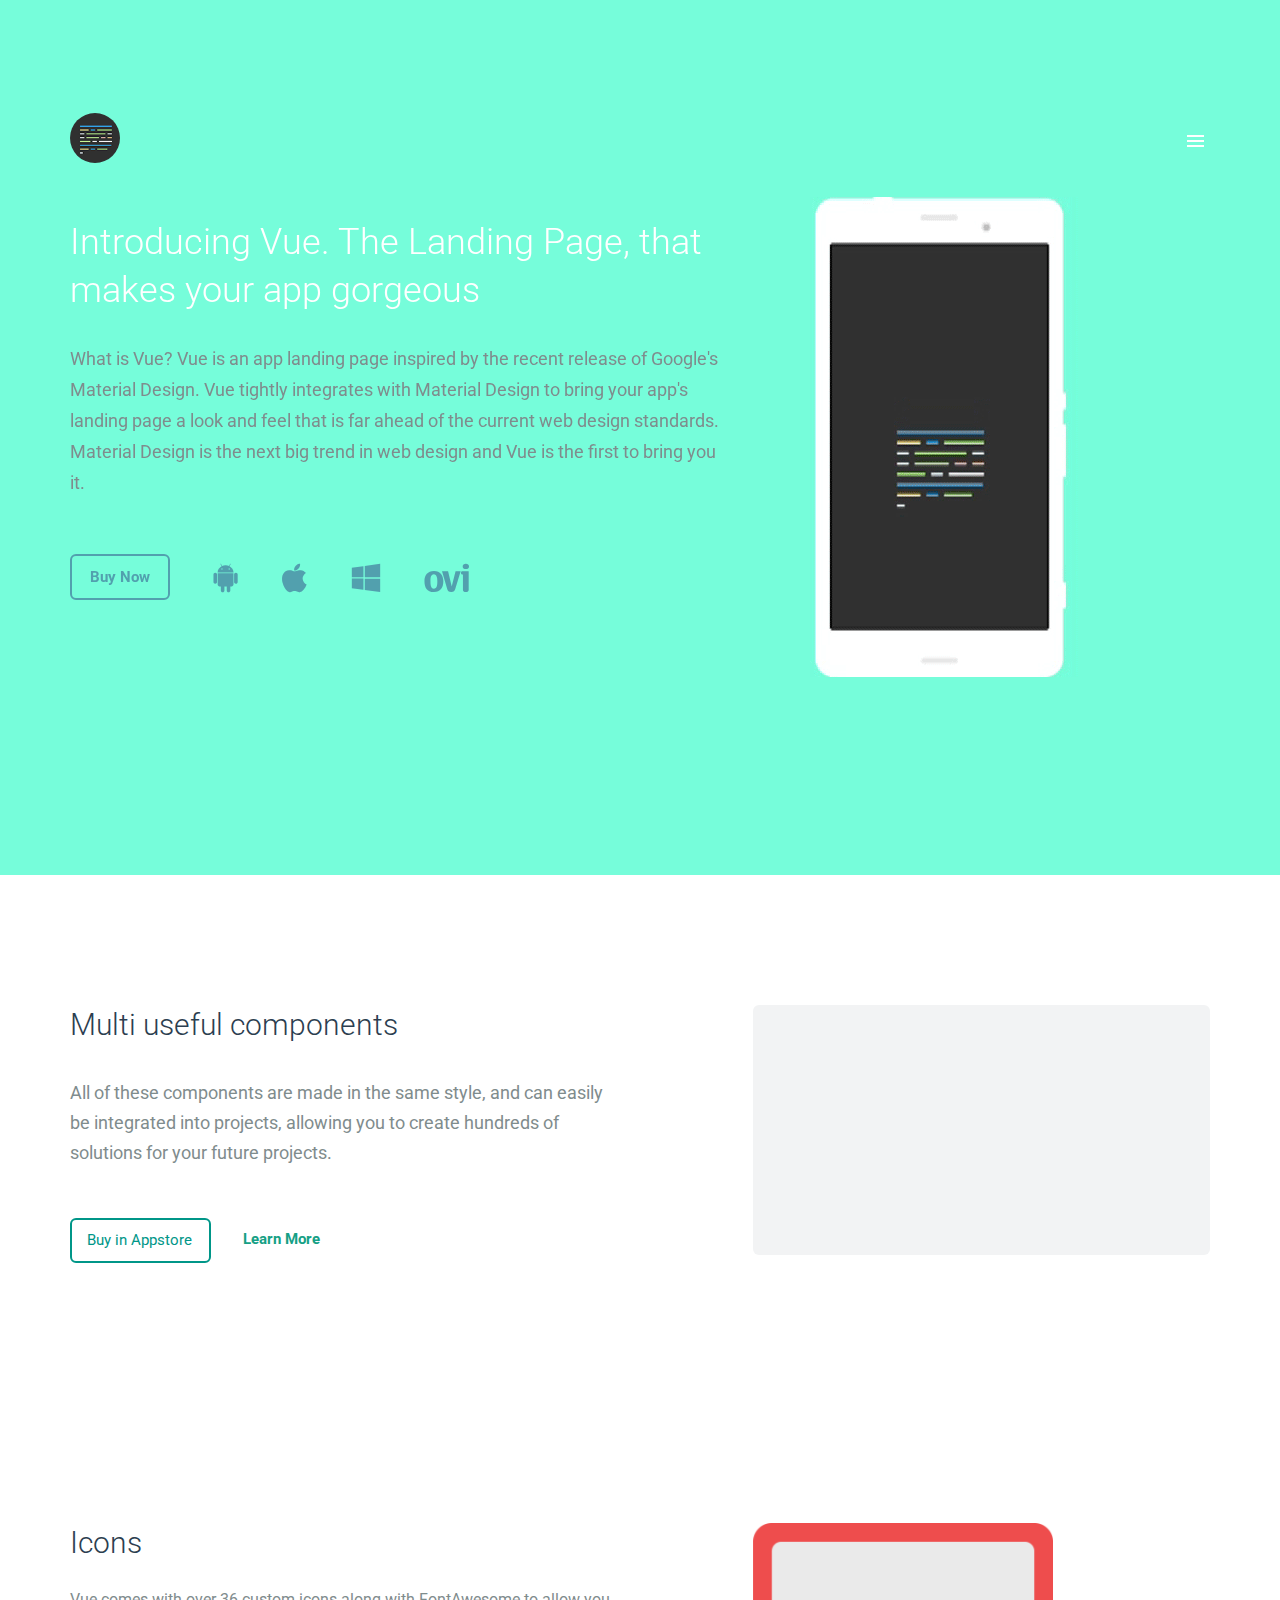
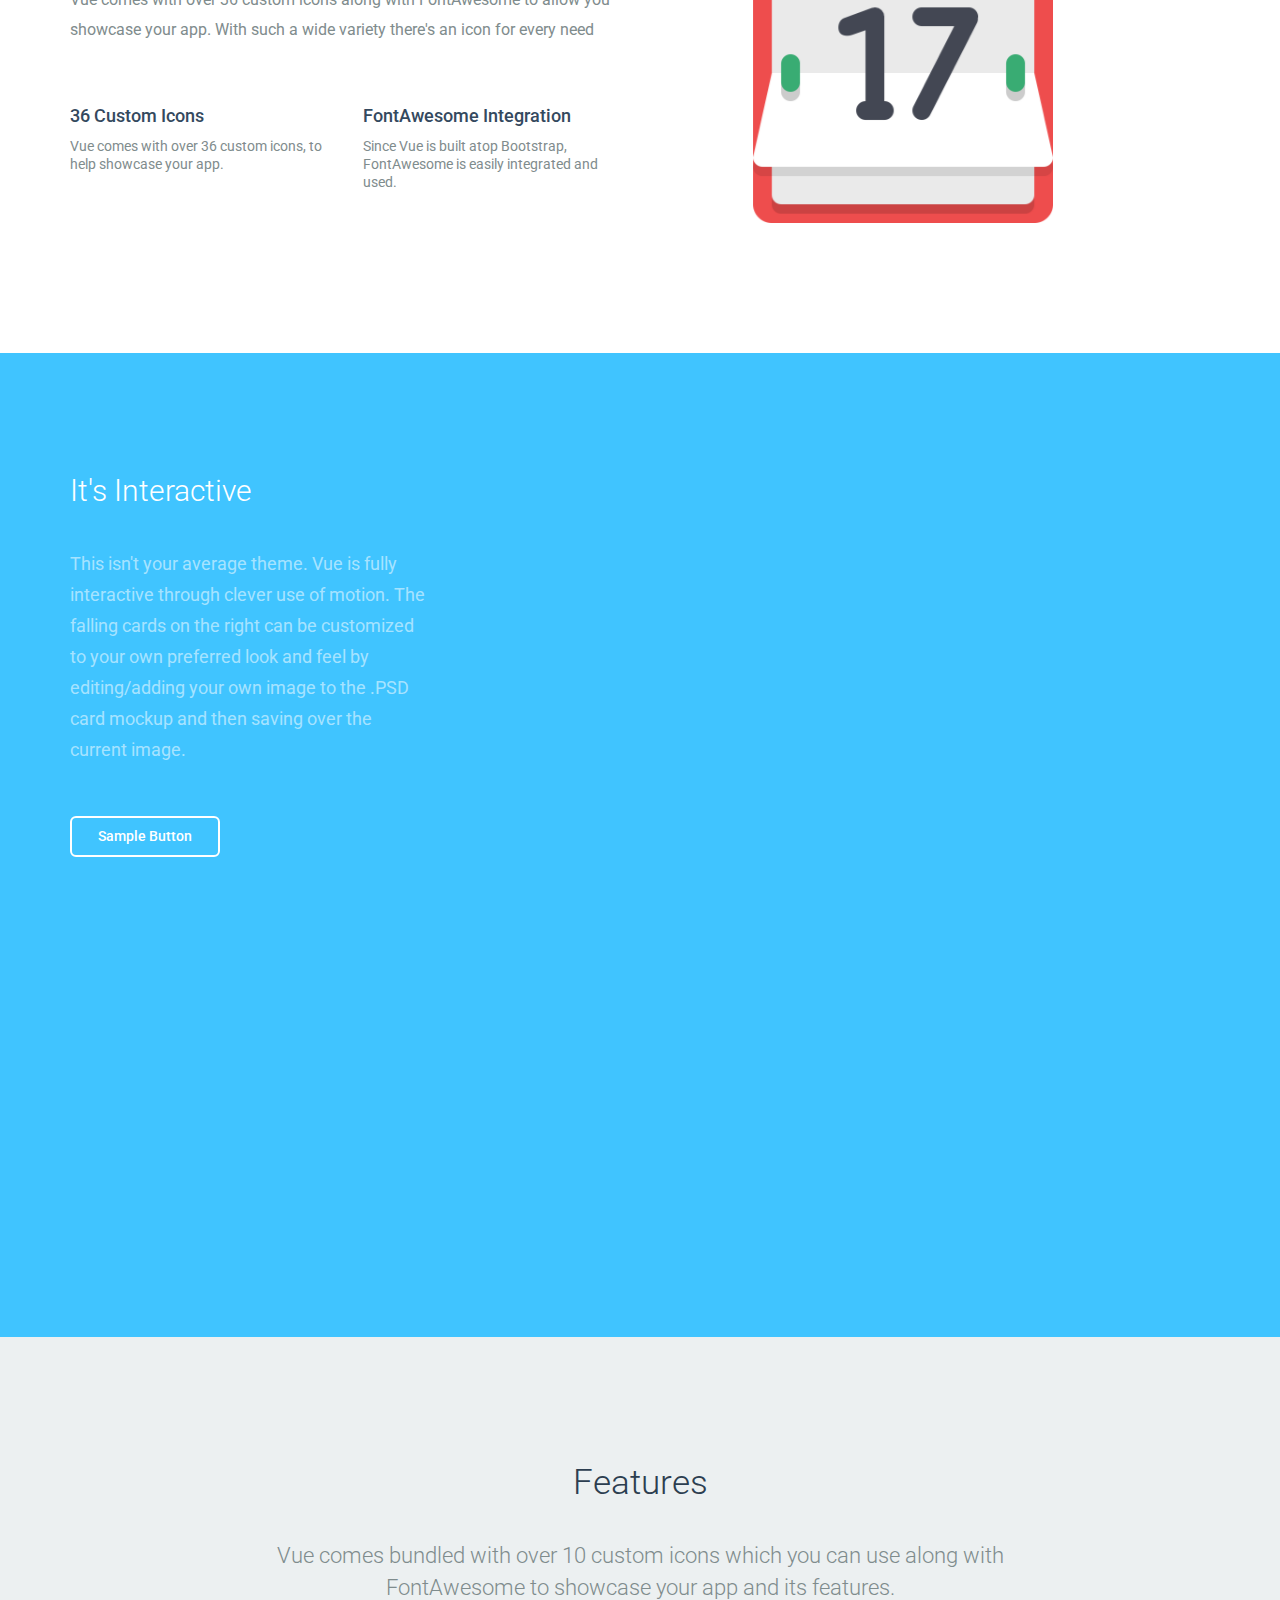
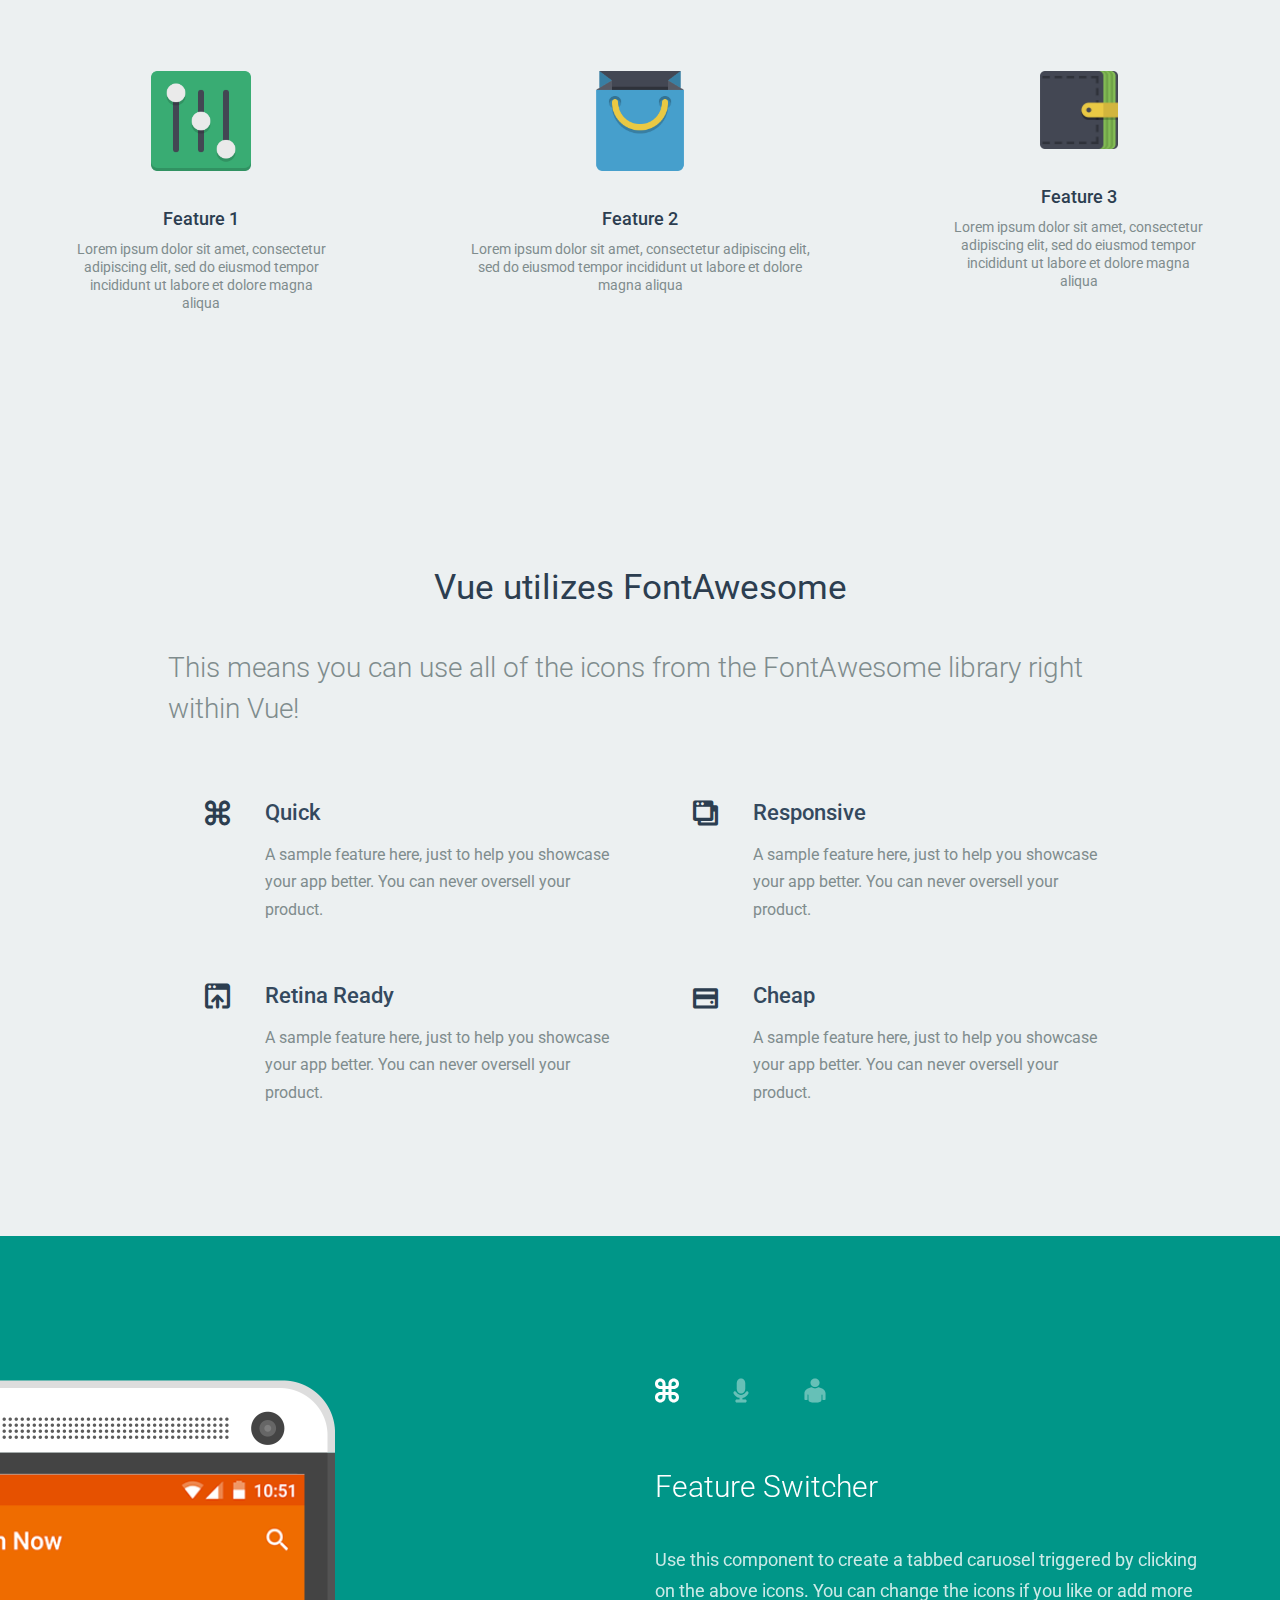
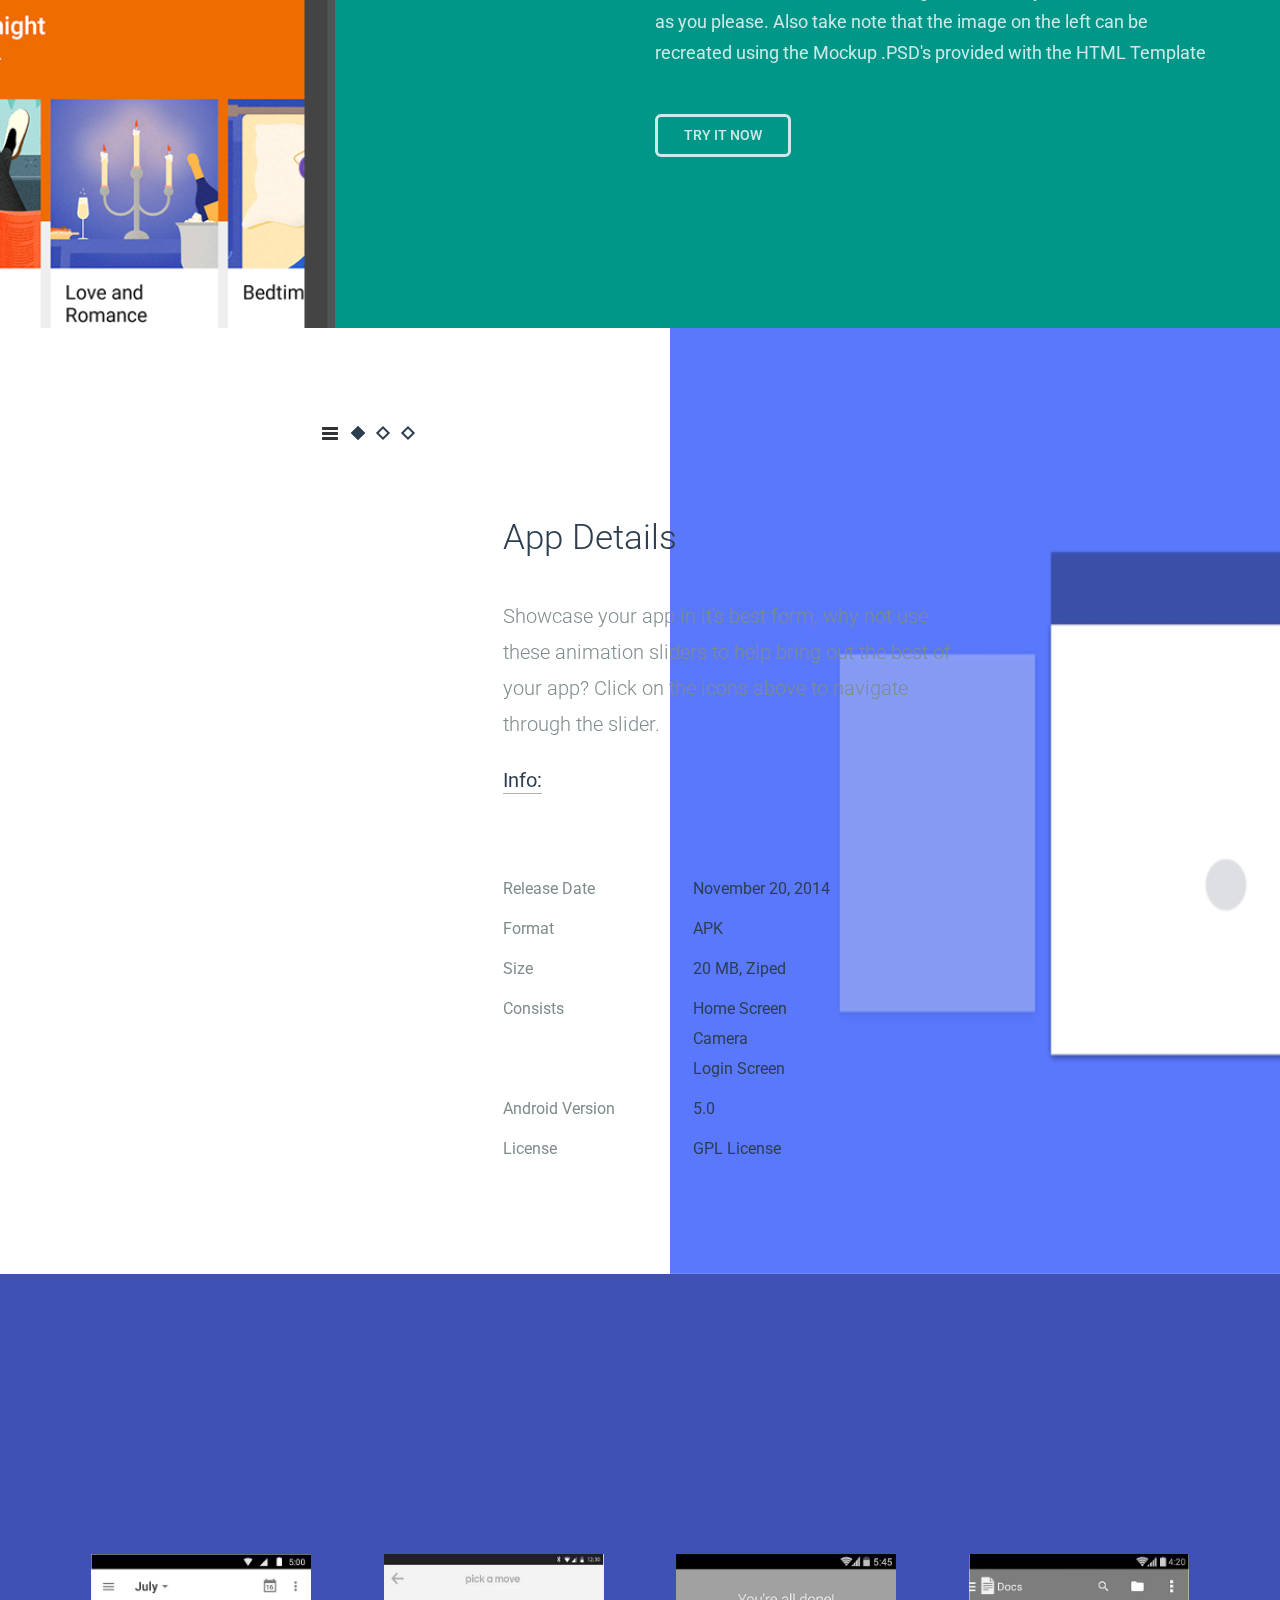
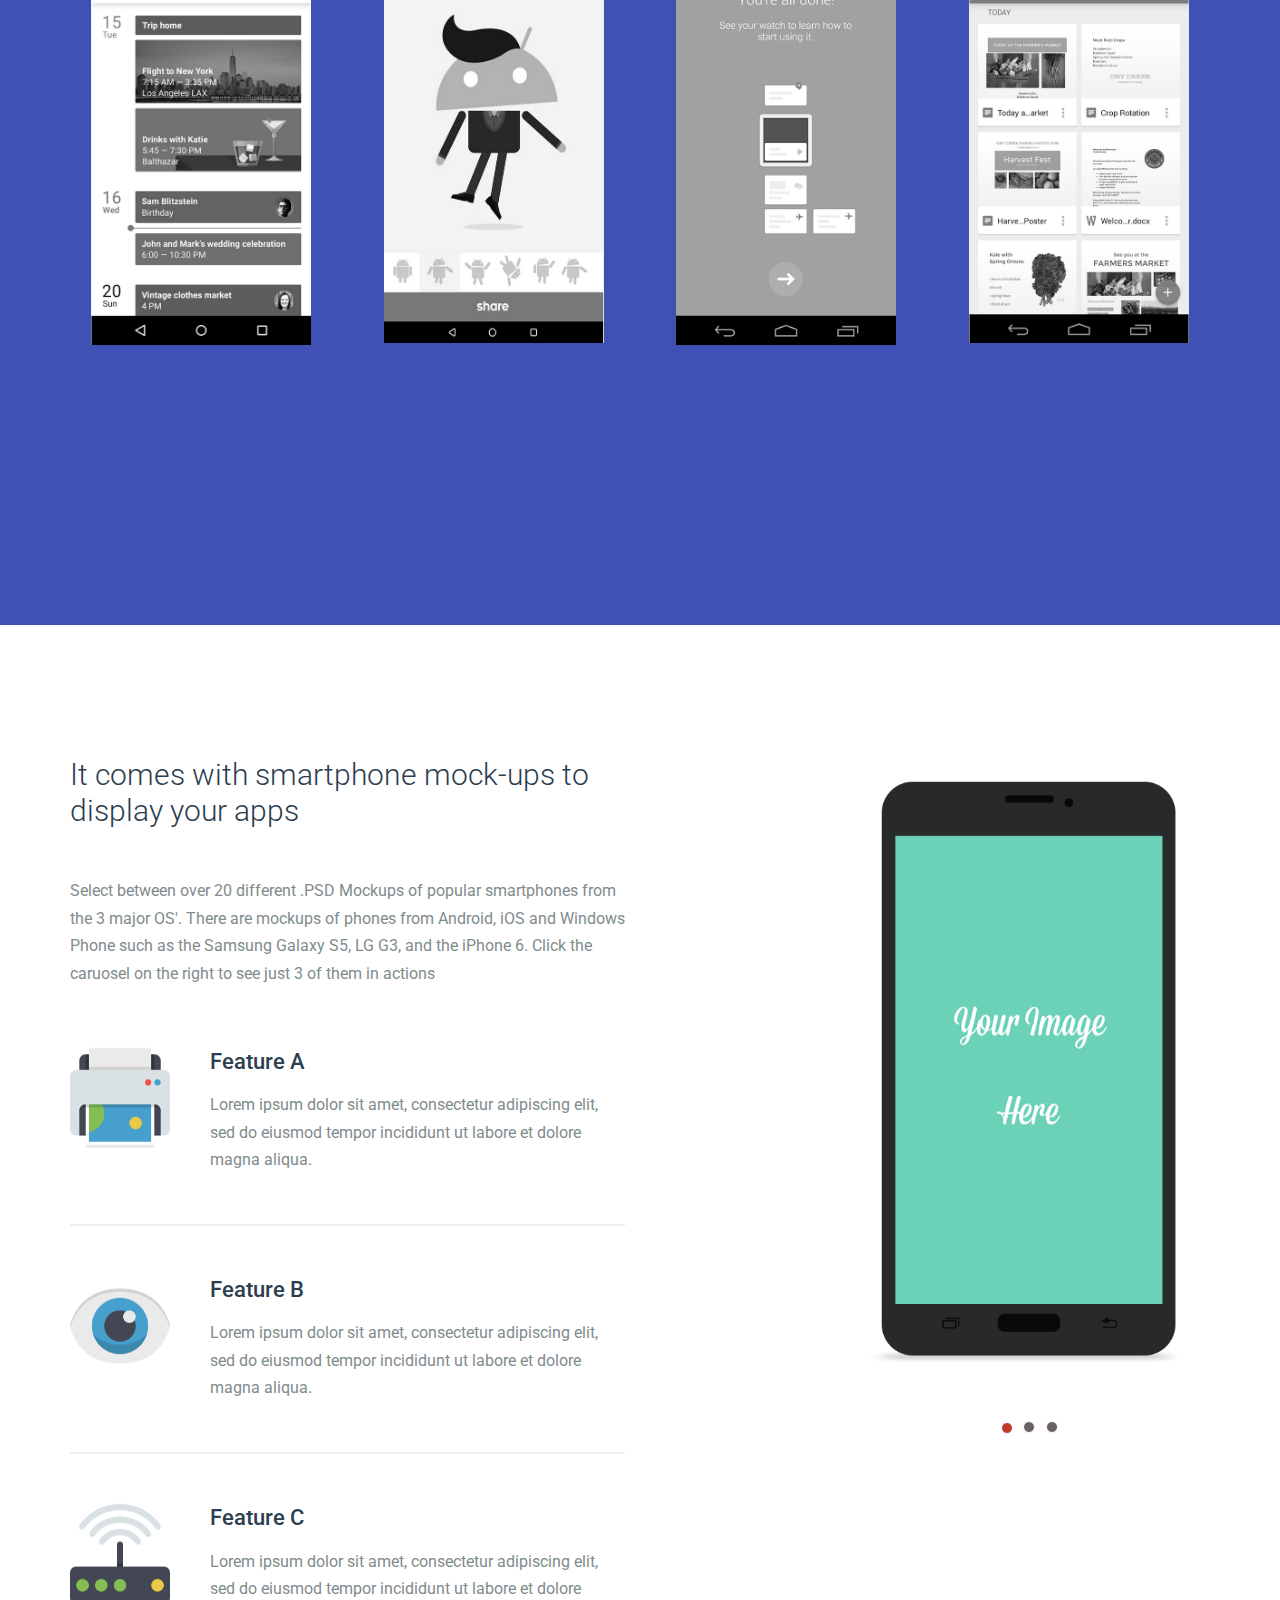
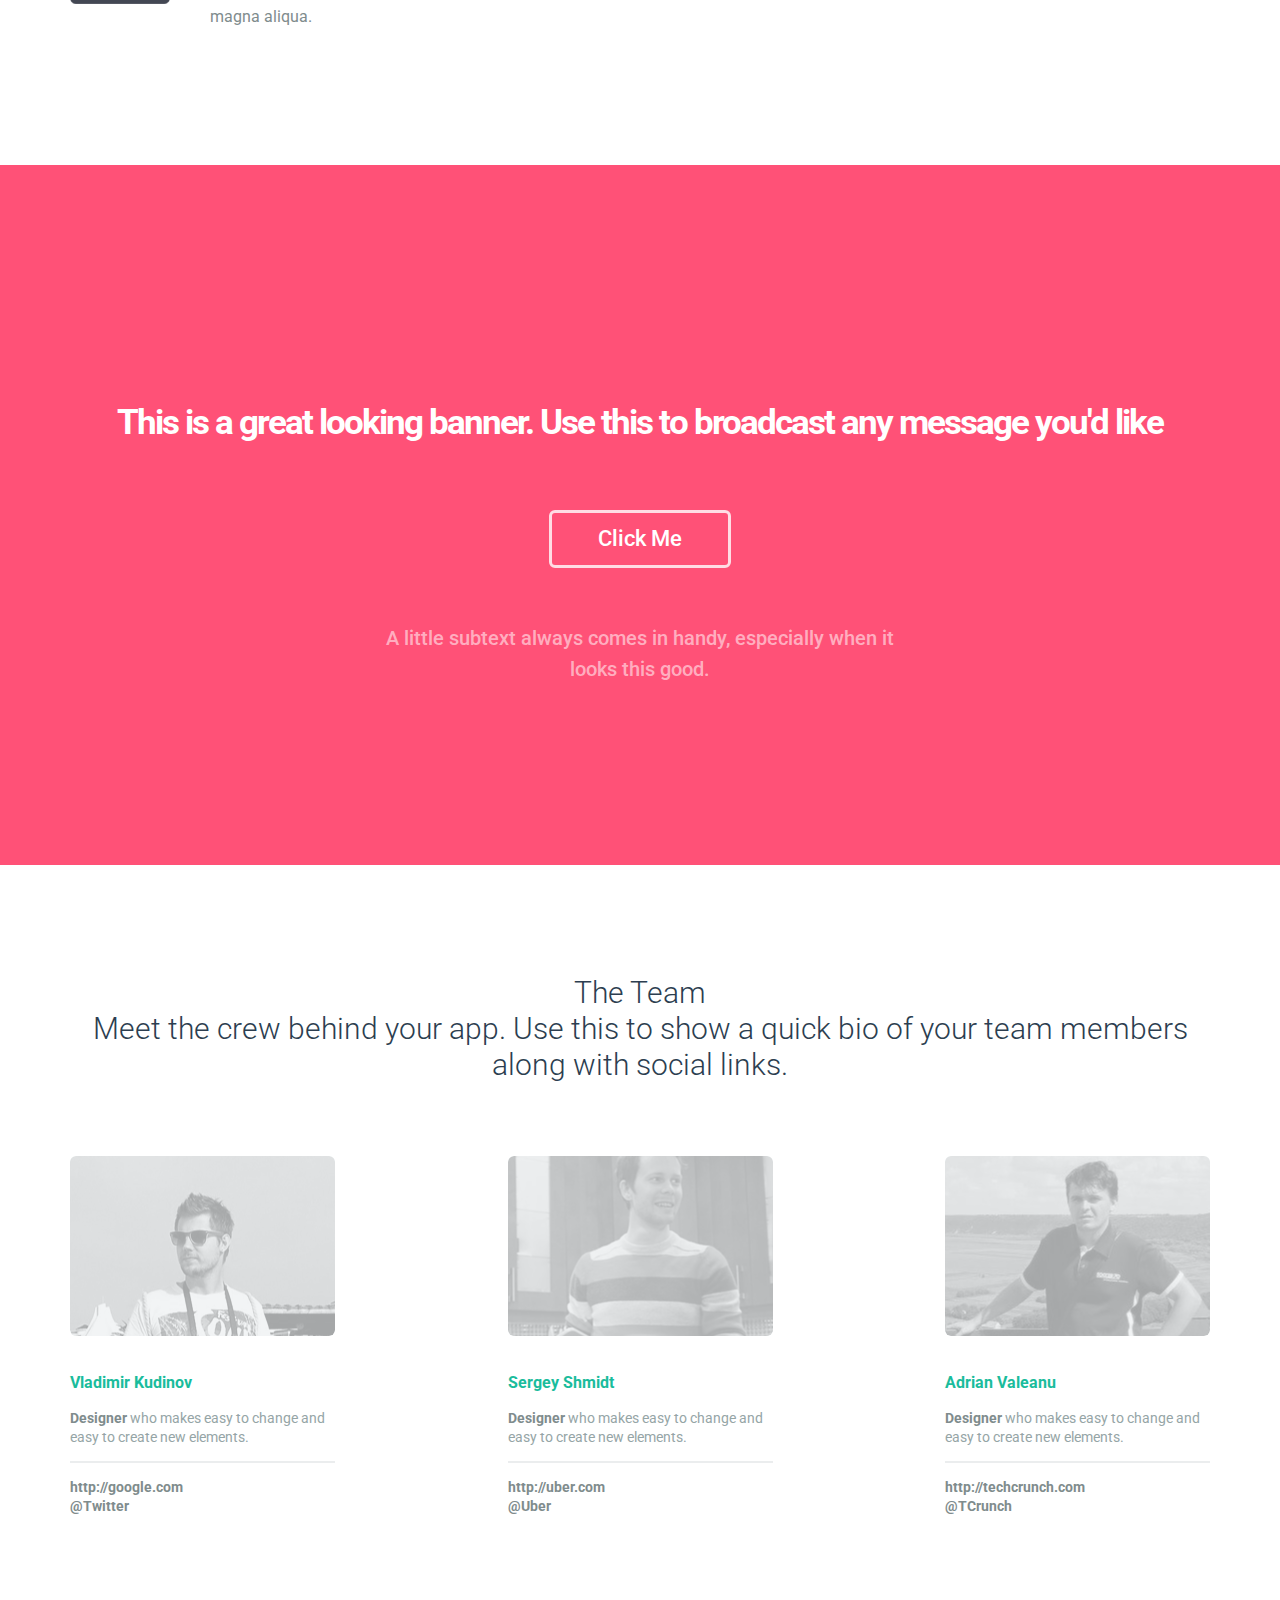
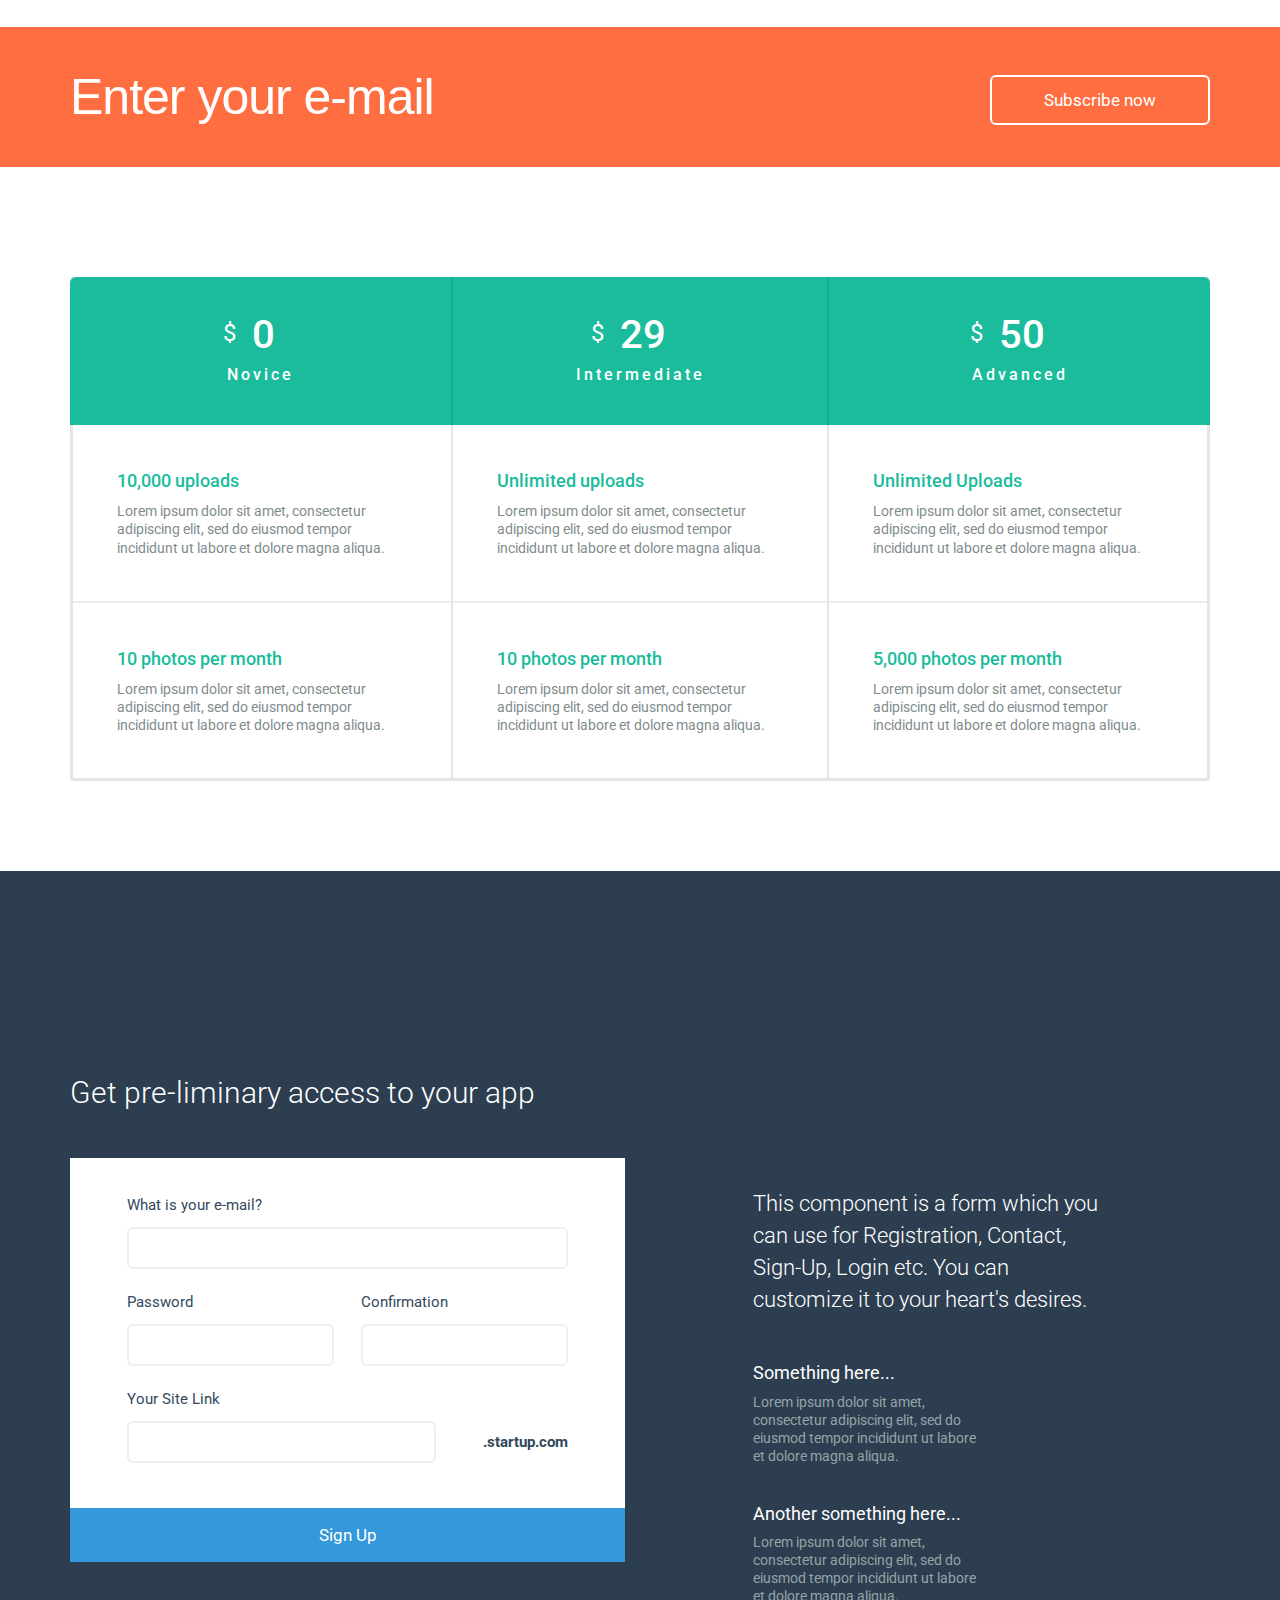
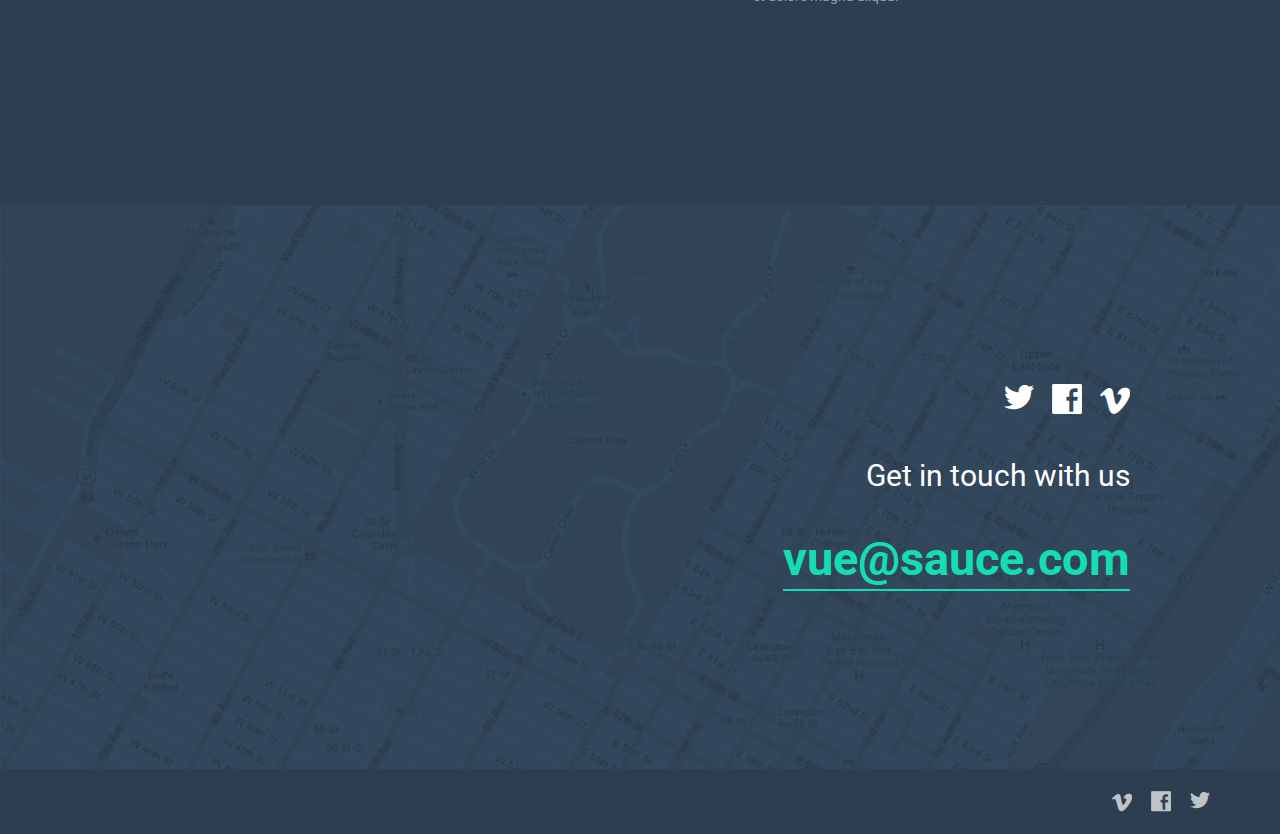
==== index.html @ 8003d2f9 "v0.5.6" ====
<!DOCTYPE html>
<html lang="en">
   <head>
      <meta charset="utf-8">
      <meta name="apple-mobile-web-app-capable" content="yes" />
      <meta name="viewport" content="width=device-width, initial-scale=1.0, maximum-scale=1.0, user-scalable=no" />
      <meta name="apple-mobile-web-app-status-bar-style" content="black" />
      <meta name="viewport" content="width=device-width, initial-scale=1.0">
      <meta name="viewport" content="width=device-width, initial-scale=1.0, maximum-scale=1.0, user-scalable=no" />
      <meta name="apple-mobile-web-app-status-bar-style" content="black" />
      <link rel="shortcut icon" href="static/favicon.png">
      <link rel="stylesheet" href="static/css/bootstrap.css">
      <link rel="stylesheet" href="static/css/components.css">
      <!-- Using only with Flat-UI (free)-->
      <link rel="stylesheet" href="static/css/icon-font.css">
      <!-- end -->
      <link rel="stylesheet" href="static/css/animations.css">
      <link rel="stylesheet" href="static/css/style.css">
      <link href='http://fonts.googleapis.com/css?family=Roboto:400,700,900' rel='stylesheet' type='text/css'>
      <title>Vue - A Material Design App Landing Page</title>
   </head>
   <body>
      <div class="page-wrapper">
         <header class="header">
            <div class="container">
               <div class="row">
                  <div class="navbar col-sm-12" role="navigation">
                     <div class="navbar-header">
                        <button type="button" class="navbar-toggle"></button>
                        <a class="brand" href="#">
                        <img src="static/favicon.png" width="50" height="50" alt=""> <span>Vue - A Material Design App Landing Page</span>
                        </a>
                     </div>
                     <div class="navbar-collapse collapse">
                        <ul class="nav">
                           <li class="active"><a href="#header">HEADER</a></li>
                           <li><a href="#cards">CARDS</a></li>
                           <li><a href="#features-list">FEATURES LIST</a></li>
                           <li><a href="#switcher">SWITCHER</a></li>
                           <li><a href="#slider">SLIDER</a></li>
                           <li><a href="#selector">SELECTOR</a></li>
                           <li><a href="#carousel">CAROUSEL</a></li>
                           <li><a href="#crew">CREW</a></li>
                           <li><a href="#pricing-tables">PRICING-TABLES</a></li>
                           <li><a href="#form">FORM</a></li>
                        </ul>
                        <ul class="subnav">
                           <li><a href="#c1">CONTENT-BLOCK-1</a></li>
                           <li><a href="#c2">CONTENT-BLOCK-2</a></li>
                           <li><a href="#c3">CONTENT-BLOCK-3</a></li>
                           <li><a href="#banner">BANNER</a></li>
                        </ul>
                     </div>
                  </div>
               </div>
            </div>
         </header>
          
          
         <!-- Header -->
          
         <section class="header-sub bg-pale-green" id ="header">
            <div class="background">&nbsp;</div>
            <img class="hidden-xs" src="static/img/header/mockup.gif" alt="" height="500" width="289">
            <div class="container">
               <div class="row">
                  <div class="col-sm-7">
                     <h1>Introducing Vue. The Landing Page, that makes your app gorgeous</h1>
                     <p>What is Vue? Vue is an app landing page inspired by the recent release of Google's Material Design. Vue tightly integrates with Material Design to bring your app's landing page a look and feel that is far ahead of the current web design standards. Material Design is the next big trend in web design and Vue is the first to bring you it.</p>
                     <div class="btns">
                        <a class="btn btn-primary" style="border: 2px solid #52A0AE;" href="#"><span>Buy Now</span></a>
                        <a class="btn btn-primary" href="#"><span class="fui-android"> </span><span>Buy in Google Play</span></a>
                        <a class="btn btn-primary" href="#"><span class="fui-apple"> </span><span>Buy in Google Apple</span></a>
                        <a class="btn btn-primary" href="#"><span class="fui-microsoft"> </span> <span>Buy in Microsoft Market</span></a>
                        <a class="btn btn-primary" href="#"><span class="fui-ovi"> </span><span>Buy in Ovi</span></a>
                     </div>
                  </div>
               </div>
            </div>
         </section>
          
          
         <!-- Content-Block-1 -->
          
         <section class="content-2" id="c3">
            <div class="container">
               <div class="row">
                  <div class="col-sm-6">
                     <h3>Multi useful components</h3>
                     <p>All of these components are made in the same style, and can easily be integrated into
                        projects, allowing you to create hundreds of solutions for your future projects.
                     </p>
                     <div class="btns">
                        <a class="btn btn-primary" href="#">Buy in Appstore</a>
                        <a href="#"><b>Learn More</b></a>
                     </div>
                  </div>
                  <div class="col-sm-5 col-sm-offset-1">
                     <div class="player">
                     </div>
                  </div>
               </div>
            </div>
         </section>
          
          
         <!-- Content-Block-2 -->
          
         <section class="content-9" id="c2">
            <div class="container">
               <div class="row">
                  <div class="col-sm-6">
                     <h3>Icons</h3>
                     <p>Vue comes with over 36 custom icons along with FontAwesome to allow you showcase your app. With such a wide variety there's an icon for every need
                     </p>
                     <div class="row">
                        <div class="col-sm-6 info">
                           <h6>36 Custom Icons</h6>
                           Vue comes with over 36 custom icons, to help showcase your app. 
                        </div>
                        <div class="col-sm-6 info">
                           <h6>FontAwesome Integration</h6>
                           Since Vue is built atop Bootstrap, FontAwesome is easily integrated and used.
                        </div>
                     </div>
                  </div>
                  <div class="col-sm-5 col-sm-offset-1 hidden-xs">
                     <img src="static/icons/calendar.png" width="300" height="300" alt="">
                  </div>
               </div>
            </div>
         </section>
          
          
         <!-- Cards -->
          
         <section class="content-22 bg-light-blue-A200" id="cards">
            <div class="container">
               <div class="row">
                  <div class="col-sm-4">
                     <h3>It's Interactive</h3>
                     <p>This isn't your average theme. Vue is fully interactive through clever use of motion. The falling cards on the right can be customized to your own preferred look and feel by editing/adding your own image to the .PSD card mockup and then saving over the current image. 
                     </p>
                     <a class="btn btn-clear" href="#">Sample Button</a>
                  </div>
                  <div class="col-sm-8">
                     <div class="img hidden-xs">
                        <img src="static/img/content/boarded-1.png" width="834" height="713" alt="">
                        <img src="static/img/content/board-2.png" width="974" height="533" alt="">
                        <img src="static/img/content/boarded-1.png" width="512" height="549" alt="">
                        <img src="static/img/content/board-4.png" width="653" height="367" alt="">
                        <img src="static/img/content/board-5.png" width="952" height="267" alt="">
                     </div>
                     <div class="description">
                        <h6>Smart Layers</h6>
                        Just put the image with your app's inside the .PSD and save it over the current image to get your desired look and feel.
                     </div>
                  </div>
               </div>
            </div>
         </section>
          
          
         <!-- Content-Block-3 -->
          
         <section class="content-26 bg-clouds" id="c3">
            <div class="container">
               <div class="row">
                  <div class="col-sm-8 col-sm-offset-2">
                     <h3>Features</h3>
                     <p class="lead">Vue comes bundled with over 10 custom icons which you can use along with FontAwesome to showcase your app and its features.</p>
                  </div>
               </div>
               <div class="row features">
                  <div class="col-sm-3">
                     <img src="static/icons/settings.png" alt="" width="100" height="100">
                     <h6>Feature 1</h6>
                     Lorem ipsum dolor sit amet, consectetur adipiscing elit, sed do eiusmod tempor incididunt ut labore et dolore magna aliqua
                  </div>
                  <div class="col-sm-4 col-sm-offset-1">
                     <img src="static/icons/shopping_bag.png" alt="" width="100" height="100">
                     <h6>Feature 2</h6>
                     Lorem ipsum dolor sit amet, consectetur adipiscing elit, sed do eiusmod tempor incididunt ut labore et dolore magna aliqua
                  </div>
                  <div class="col-sm-3 col-sm-offset-1">
                     <img src="static/icons/wallet.png" alt="" width="78" height="100">
                     <h6>Feature 3</h6>
                     Lorem ipsum dolor sit amet, consectetur adipiscing elit, sed do eiusmod tempor incididunt ut labore et dolore magna aliqua
                  </div>
               </div>
            </div>
         </section>
          
          
         <!-- Features-List -->
          
         <section class="content-5" id="features-list">
            <div class="container">
               <div class="row">
                  <div class="col-sm-10 col-sm-offset-1">
                     <h3>Vue utilizes FontAwesome </h3>
                     <br>
                     <p class="lead">This means you can use all of the icons from the FontAwesome library right within Vue! </p>
                  </div>
               </div>
               <div class="row features">
                  <div class="col-sm-4 col-sm-offset-2">
                     <span class="fui-cmd"> </span>
                     <h6>Quick</h6>
                     <p>A sample feature here, just to help you showcase your app better. You can never oversell your product.</p>
                  </div>
                  <div class="col-sm-4 col-sm-offset-1">
                     <span class="fui-windows"> </span>
                     <h6>Responsive</h6>
                     <p>A sample feature here, just to help you showcase your app better. You can never oversell your product.</p>
                  </div>
               </div>
               <div class="row features">
                  <div class="col-sm-4 col-sm-offset-2">
                     <span class="fui-upload"> </span>
                     <h6>Retina Ready</h6>
                     <p>A sample feature here, just to help you showcase your app better. You can never oversell your product.</p>
                  </div>
                  <div class="col-sm-4 col-sm-offset-1">
                     <span class="fui-credit-card"> </span>
                     <h6>Cheap</h6>
                     <p>A sample feature here, just to help you showcase your app better. You can never oversell your product.</p>
                  </div>
               </div>
            </div>
         </section>
          
          
         <!-- Switcher -->
          
         <section class="content-24 bg-teal-500" id="switcher">
            <img class="image" src="static/img/devices/htc_one_music.png" alt="">
            <div class="container">
               <div class="row">
                  <div class="col-sm-6 col-sm-offset-6">
                     <div class="features features-clear">
                        <div class="features-header">
                           <div class="box active">
                              <div class="fui-cmd"></div>
                           </div>
                           <div class="box">
                              <div class="fui-mic"></div>
                           </div>
                           <div class="box">
                              <div class="fui-user"></div>
                           </div>
                        </div>
                        <div class="features-bodies">
                           <div class="features-body active">
                              <h3>Feature Switcher</h3>
                              <p>Use this component to create a tabbed caruosel triggered by clicking on the above icons. You can change the icons if you like or add more as you please.  Also take note that the image on the left can be recreated using the Mockup .PSD's provided with the HTML Template
                              </p>
                              <a class="btn btn-clear" href="#">TRY IT NOW</a>
                           </div>
                           <div class="features-body">
                              <h3>Feature 2</h3>
                              <p>Use this component to create a tabbed caruosel triggered by clicking on the above icons. You can use these to create some of the best looking sliders/carousels. Also take note that the image on the left can be recreated using the Mockup .PSD's provided with the HTML Template
                              </p>
                              <a class="btn btn-clear" href="#">TRY IT NOW</a>
                           </div>
                           <div class="features-body">
                              <h3>Feature 3</h3>
                              <p>Use this component to create a tabbed caruosel triggered by clicking on the above icons. You can use these to create some of the best looking sliders/carousels. Also take note that the image on the left can be recreated using the Mockup .PSD's provided with the HTML Template
                              </p>
                              <a class="btn btn-clear" href="#">TRY IT NOW</a>
                           </div>
                        </div>
                     </div>
                  </div>
               </div>
            </div>
         </section>
          
          
         <!-- Slider -->
          
         <section class="content-35" id="slider">
            <ul class="content-35-customPager">
               <li class="menuicon"><span aria-hidden="true" class="fui-list"></span></li>
               <li><a data-slide-index="0">App Info</a></li>
               <li><a data-slide-index="1">Your App</a></li>
               <li><a data-slide-index="2">More</a></li>
            </ul>
            <ul class="content-35-slider">
               <li class="content-35-slider-item">
                  <div class="background doc">
                     <div class="container">
                        <div class="row">
                           <div class="col-sm-4">
                              <div>
                                 <img src="static/img/animation/swipe.gif" alt="">
                              </div>
                           </div>
                        </div>
                     </div>
                  </div>
                  <div class="container">
                     <div class="row">
                        <div class="col-sm-5 col-sm-offset-5">
                           <h2>App Details</h2>
                           <p class="lead">Showcase your app in it's best form, why not use these animation sliders to help bring out the best of your app? Click on the icons above to navigate through the slider.</p>
                           <a href="#" class="ask-question">Info: </a>
                           <dl class="tech-info">
                              <dt>Release Date</dt>
                              <dd>November 20, 2014</dd>
                              <dt>Format</dt>
                              <dd>APK</dd>
                              <dt>Size</dt>
                              <dd>20 MB, Ziped</dd>
                              <dt>Consists</dt>
                              <dd>
                                 Home Screen
                                 <br>Camera 
                                 <br>Login Screen
                              </dd>
                              <dt>Android Version</dt>
                              <dd>5.0</dd>
                              <dt>License</dt>
                              <dd>GPL License</dd>
                           </dl>
                        </div>
                     </div>
                  </div>
               </li>
               <li class="content-35-slider-item">
                  <div class="background bread">
                     <div class="container">
                        <div class="row">
                           <div class="col-sm-4">
                              <div>
                                 <img src="static/img/animation/resizable.gif" alt="">
                              </div>
                           </div>
                        </div>
                     </div>
                  </div>
                  <div class="container">
                     <div class="row">
                        <div class="col-sm-5 col-sm-offset-5">
                           <h2>App History</h2>
                           <p class="lead">Showcase your app in it's best form, why not use these animation sliders to help bring out the best of your app?</p>
                           <div class="row columns">
                              <div class="col-sm-6">
                                 <a href="#">
                                    <img src="static/img/content/thumbnail-crumbs.jpg" alt="">
                                    <b>
                                       <strong>Crumbs</strong>
                                       <span class="svgIcon">
                                          <svg xmlns="http://www.w3.org/2000/svg" xmlns:xlink="http://www.w3.org/1999/xlink" version="1.1" width="16" height="16" viewBox="0 0 32 32">
                                             <path d="M30 0h-16c-1.105 0-2 0.894-2 2v16c0 1.105 0.895 2 2 2h16c1.105 0 2-0.895 2-2v-16c0-1.105-0.895-2-2-2zM28 16h-12v-12h12v12zM16 28h-12v-12h4v-4h-6c-1.105 0-2 0.895-2 2v16c0 1.105 0.894 2 2 2h16c1.105 0 2-0.895 2-2v-6h-4v4z" fill="#eaeaea"/>
                                          </svg>
                                       </span>
                                    </b>
                                    <span>Lorem ipsum dolor sit amet, consectetur adipiscing elit, sed do eiusmod tempor incididunt ut labore et dolore magna aliqua</span>
                                 </a>
                              </div>
                              <div class="col-sm-6">
                                 <a href="#">
                                    <img src="static/img/backgrounds/march.jpg" alt="">
                                    <b>
                                       <strong>Hipstafood</strong>
                                       <span class="svgIcon">
                                          <svg xmlns="http://www.w3.org/2000/svg" xmlns:xlink="http://www.w3.org/1999/xlink" version="1.1" width="16" height="16" viewBox="0 0 32 32">
                                             <path d="M30 0h-16c-1.105 0-2 0.894-2 2v16c0 1.105 0.895 2 2 2h16c1.105 0 2-0.895 2-2v-16c0-1.105-0.895-2-2-2zM28 16h-12v-12h12v12zM16 28h-12v-12h4v-4h-6c-1.105 0-2 0.895-2 2v16c0 1.105 0.894 2 2 2h16c1.105 0 2-0.895 2-2v-6h-4v4z" fill="#eaeaea"/>
                                          </svg>
                                       </span>
                                    </b>
                                    <span>Lorem ipsum dolor sit amet, consectetur adipiscing elit, sed do eiusmod tempor incididunt ut labore et dolore magna aliqua</span>
                                 </a>
                              </div>
                           </div>
                        </div>
                     </div>
                  </div>
               </li>
               <li class="content-35-slider-item">
                  <div class="background landscape">
                     <div class="container">
                        <div class="row">
                           <div class="col-sm-4">
                              <div>
                                 <img src="static/img/animation/drawer.gif" alt="">
                              </div>
                           </div>
                        </div>
                     </div>
                  </div>
                  <div class="container">
                     <div class="row">
                        <div class="col-sm-5 col-sm-offset-5">
                           <h2>More Than Just an App</h2>
                           <p class="lead">Lorem ipsum dolor sit amet, consectetur adipiscing elit, sed do eiusmod tempor incididunt ut labore et dolore magna aliqua. Lorem ipsum dolor sit amet, consectetur adipiscing elit, sed do eiusmod tempor incididunt ut labore et dolore magna aliqua</p>
                           <div class="row columns">
                              <div class="col-sm-6">
                                 <h3>Something here...</h3>
                                 <p>Lorem ipsum dolor sit amet, consectetur adipiscing elit, sed do eiusmod tempor incididunt ut labore et dolore magna aliqua</p>
                              </div>
                              <div class="col-sm-6">
                                 <h3>Something else here...</h3>
                                 <p>Lorem ipsum dolor sit amet, consectetur adipiscing elit, sed do eiusmod tempor incididunt ut labore et dolore magna aliqua</p>
                              </div>
                           </div>
                           <div class="contact">"This is a good space to insert a quote about your app"</div>
                        </div>
                     </div>
                  </div>
               </li>
            </ul>
         </section>
          
          
         <!-- Selector -->
          
         <section class="content-30 bg-indigo-500" id="selector">
            <div class="container">
               <div class="row features">
                  <div class="col-sm-3 box-1">
                     <div class="description-top">
                        <h6>Demonstrate your app's interface</h6>
                        Just use this handy component to show your website's viewers your app's interfact or something else in its best light
                        <img src="static/img/content/arrow-tl@2x.png" width="61" height="97" alt="">
                     </div>
                     <div class="img">
                        <img src="static/img/content/screen-1-bw@2x.png" width="220" height="391" alt="">
                        <img src="static/img/content/screen-1@2x.png" width="220" height="391" alt="">
                     </div>
                     <div class="description-bottom">
                        <h6>Demonstrate your app's interface</h6>
                        Just use this handy component to show your website's viewers your app's interfact or something else in its best light
                        <img src="static/img/content/arrow-bl@2x.png" width="97" height="110" alt="">
                     </div>
                  </div>
                  <div class="col-sm-3 box-2">
                     <div class="description-top">
                        <h6>Demonstrate your app's interface</h6>
                        Just use this handy component to show your website's viewers your app's interfact or something else in its best light
                        <img src="static/img/content/arrow-tl@2x.png" width="61" height="97" alt="">
                     </div>
                     <div class="img">
                        <img src="static/img/content/screen-2-bw@2x.png" width="220" height="391" alt="">
                        <img src="static/img/content/screen-2@2xc-30.png" width="220" height="391" alt="">
                     </div>
                     <div class="description-bottom">
                        <h6>Demonstrate your app's interface</h6>
                        Just use this handy component to show your website's viewers your app's interfact or something else in its best light
                        <img src="static/img/content/arrow-br@2x.png" width="97" height="110" alt="">
                     </div>
                  </div>
                  <div class="col-sm-3 box-3">
                     <div class="description-top">
                        <h6>Demonstrate your app's interface</h6>
                        Just use this handy component to show your website's viewers your app's interfact or something else in its best light
                        <img src="static/img/content/arrow-tr@2x.png" width="61" height="97" alt="">
                     </div>
                     <div class="img">
                        <img src="static/img/content/screen-3-bw@2x.png" width="220" height="391" alt="">
                        <img src="static/img/content/screen-3@2x.png" width="220" height="391" alt="">
                     </div>
                     <div class="description-bottom">
                        <h6>Demonstrate your app's interface</h6>
                        Just use this handy component to show your website's viewers your app's interfact or something else in its best light
                        <img src="static/img/content/arrow-bl@2x.png" width="97" height="110" alt="">
                     </div>
                  </div>
                  <div class="col-sm-3 box-4">
                     <div class="description-top">
                        <h6>Demonstrate your app's interface</h6>
                        Just use this handy component to show your website's viewers your app's interfact or something else in its best light
                        <img src="static/img/content/arrow-tr@2x.png" width="61" height="97" alt="">
                     </div>
                     <div class="img">
                        <img src="static/img/content/screen-4-bw@2x.png" width="220" height="391" alt="">
                        <img src="static/img/content/screen-4@2x.png" width="220" height="391" alt="">
                     </div>
                     <div class="description-bottom">
                        <h6>Demonstrate your app's interface</h6>
                        Just use this handy component to show your website's viewers your app's interfact or something else in its best light
                        <img src="static/img/content/arrow-br@2x.png" width="97" height="110" alt="">
                     </div>
                  </div>
               </div>
            </div>
         </section>
          
          
         <!-- Carousel -->
          
         <section class="content-10" id="carousel">
            <div class="container">
               <div class="row">
                  <div class="col-sm-6">
                     <h3>It comes with smartphone mock-ups to display your apps</h3>
                     <p>Select between over 20 different .PSD Mockups of popular smartphones from the 3 major OS'. There are mockups of phones from Android, iOS and Windows Phone such as the Samsung Galaxy S5, LG G3, and the iPhone 6. Click the caruosel on the right to see just 3 of them in actions</p>
                     <div class="features">
                        <div class="box">
                           <img src="static/icons/printer.png" width="100" height="100" alt="">
                           <h6>Feature A</h6>
                           <p>Lorem ipsum dolor sit amet, consectetur adipiscing elit, sed do eiusmod tempor incididunt ut labore et dolore magna aliqua.</p>
                        </div>
                        <div class="box">
                           <img src="static/icons/retina.png" width="100" height="100" alt="">
                           <h6>Feature B</h6>
                           <p>Lorem ipsum dolor sit amet, consectetur adipiscing elit, sed do eiusmod tempor incididunt ut labore et dolore magna aliqua.</p>
                        </div>
                        <div class="box">
                           <img src="static/icons/router.png" width="100" height="100" alt="">
                           <h6>Feature C</h6>
                           <p>Lorem ipsum dolor sit amet, consectetur adipiscing elit, sed do eiusmod tempor incididunt ut labore et dolore magna aliqua.</p>
                        </div>
                     </div>
                  </div>
                  <div class="col-sm-4 col-sm-offset-2 text-center">
                     <div id="c-10_myCarousel" class="carousel slide">
                        <div class="carousel-inner">
                           <div class="item active">
                              <img src="static/img/devices/s5_music.png" width="500" height="867" alt="">
                           </div>
                           <div class="item">
                              <img src="static/img/devices/iphone6.png" width="439" height="867" alt="">
                           </div>
                           <div class="item">
                              <img src="static/img/devices/surface_pro.png" width="545" height="800" alt="">
                           </div>
                        </div>
                        <ol class="carousel-indicators">
                           <li data-target="#c-10_myCarousel" data-slide-to="0" class="active"></li>
                           <li data-target="#c-10_myCarousel" data-slide-to="1"></li>
                           <li data-target="#c-10_myCarousel" data-slide-to="2"></li>
                        </ol>
                     </div>
                  </div>
               </div>
            </div>
         </section>
          
          
         <!-- Banner -->
          
         <section class="content-36 bg-red-A200" id="banner">
            <div class="container">
               <h2>This is a great looking banner. Use this to broadcast any message you'd like</h2>
               <a class="btn btn-success" href="#">Click Me</a>
               <p>A little subtext always comes in handy, especially when it looks this good.</p>
            </div>
         </section>
          
          
         <!-- Crew -->
          
         <section class="crew" id="crew">
            <div class="container">
               <h3 >The Team<br/>
                  Meet the crew behind your app. Use this to show a quick bio of your team members along with social links.
               </h3>
               <div class="members">
                  <div class="member-wrapper">
                     <div class="member">
                        <div class="photo-wrapper">
                           <div class="photo"><img src="static/img/crew/vladimir-k.png" alt=""></div>
                           <div class="overlay">
                              <a href="#"><span class="fui-vimeo"></span></a>
                              <a href="#"><span class="fui-facebook"></span></a>
                              <a href="#"><span class="fui-twitter"></span></a>
                           </div>
                        </div>
                        <div class="info">
                           <div class="name">Vladimir Kudinov</div>
                           <b>Designer</b> who makes easy to change and easy to create new elements.
                           <div class="contacts">
                              <a href="#">http://google.com</a><br>
                              <a href="#">@Twitter</a>
                           </div>
                        </div>
                     </div>
                  </div>
                  <div class="member-wrapper">
                     <div class="member">
                        <div class="photo-wrapper">
                           <div class="photo"><img src="static/img/crew/sergey-s.png" alt=""></div>
                           <div class="overlay">
                              <a href="#"><span class="fui-vimeo"></span></a>
                              <a href="#"><span class="fui-facebook"></span></a>
                              <a href="#"><span class="fui-twitter"></span></a>
                           </div>
                        </div>
                        <div class="info">
                           <div class="name">Sergey Shmidt</div>
                           <b>Designer</b> who makes easy to change and easy to create new elements.
                           <div class="contacts">
                              <a href="#">http://uber.com</a><br>
                              <a href="#">@Uber</a>
                           </div>
                        </div>
                     </div>
                  </div>
                  <div class="member-wrapper">
                     <div class="member">
                        <div class="photo-wrapper">
                           <div class="photo"><img src="static/img/crew/adrian-v.png" alt=""></div>
                           <div class="overlay">
                              <a href="#"><span class="fui-vimeo"></span></a>
                              <a href="#"><span class="fui-facebook"></span></a>
                              <a href="#"><span class="fui-twitter"></span></a>
                           </div>
                        </div>
                        <div class="info">
                           <div class="name">Adrian Valeanu</div>
                           <b>Designer</b> who makes easy to change and easy to create new elements.
                           <div class="contacts">
                              <a href="#">http://techcrunch.com</a><br>
                              <a href="#">@TCrunch</a>
                           </div>
                        </div>
                     </div>
                  </div>
               </div>
            </div>
            <!--/.container-->
         </section>
          
          <!-- E-Mail Subscribe -->
          
        <section class="e-mail subscribe-form bg-deep-orange-A200">
            <div class="container">
                <div class="row">
                    <form>
                        <div class="col-sm-8">
                            <input type="text" placeholder="Enter your e-mail" spellcheck="false">
                        </div>
                        <div class="col-sm-4">
                            <button class="btn btn-large btn-primary" type="submit">
                                Subscribe now
                            </button>
                        </div>
                    </form>
                </div>
            </div>
        </section> 
          
          
         <!-- Pricing Tables -->
          
         <section class="pricing-table" id="pricing-tables">
            <div class="container">
               <div class="plans">
                  <div class="plan">
                     <div class="title">
                        <div class="price">
                           <small>$</small>
                           0
                        </div>
                        Novice
                     </div>
                     <div>
                        <div class="description">
                           <div class="description-box">
                              <big>10,000 uploads</big>
                              Lorem ipsum dolor sit amet, consectetur adipiscing elit, sed do eiusmod tempor incididunt ut labore et dolore magna aliqua.
                           </div>
                           <div class="description-box">
                              <big>10 photos per month</big>
                              Lorem ipsum dolor sit amet, consectetur adipiscing elit, sed do eiusmod tempor incididunt ut labore et dolore magna aliqua.
                           </div>
                        </div>
                        <div class="description-more">
                           <span class="fui-cmd"></span>
                           <big>Ads</big>
                           <p class="info">Lorem ipsum dolor sit amet, consectetur adipiscing elit, sed do eiusmod tempor incididunt ut labore et dolore magna aliqua.</p>
                           <a class="btn btn-primary" href="#">Change to this Plan</a>
                        </div>
                     </div>
                  </div>
                  <div class="plan plan-2">
                     <div class="title">
                        <div class="price">
                           <small>$</small>
                           29
                        </div>
                        Intermediate
                     </div>
                     <div>
                        <div class="description">
                           <div class="description-box">
                              <big>Unlimited uploads</big>
                              Lorem ipsum dolor sit amet, consectetur adipiscing elit, sed do eiusmod tempor incididunt ut labore et dolore magna aliqua.
                           </div>
                           <div class="description-box">
                              <big>10 photos per month</big>
                              Lorem ipsum dolor sit amet, consectetur adipiscing elit, sed do eiusmod tempor incididunt ut labore et dolore magna aliqua.
                           </div>
                        </div>
                        <div class="description-more">
                           <span class="fui-cmd"></span>
                           <big>Ads</big>
                           <p class="info">Lorem ipsum dolor sit amet, consectetur adipiscing elit, sed do eiusmod tempor incididunt ut labore et dolore magna aliqua.</p>
                           <a class="btn btn-primary" href="#">Change to this Plan</a>
                        </div>
                     </div>
                  </div>
                  <div class="plan">
                     <div class="title">
                        <div class="price">
                           <small>$</small>
                           50
                        </div>
                        Advanced
                     </div>
                     <div>
                        <div class="description">
                           <div class="description-box">
                              <big>Unlimited Uploads</big>
                              Lorem ipsum dolor sit amet, consectetur adipiscing elit, sed do eiusmod tempor incididunt ut labore et dolore magna aliqua.
                           </div>
                           <div class="description-box">
                              <big>5,000 photos per month</big>
                              Lorem ipsum dolor sit amet, consectetur adipiscing elit, sed do eiusmod tempor incididunt ut labore et dolore magna aliqua.
                           </div>
                        </div>
                        <div class="description-more">
                           <span class="fui-cmd"></span>
                           <big>No ads</big>
                           <p class="info">Lorem ipsum dolor sit amet, consectetur adipiscing elit, sed do eiusmod tempor incididunt ut labore et dolore magna aliqua.</p>
                           <a class="btn btn-primary" href="#">Change to this Plan</a>
                        </div>
                     </div>
                  </div>
               </div>
            </div>
            <!--/.container-->
         </section>
          
          
         <!-- Form -->
          
         <section class="form v-center bg-midnight-blue" id="form">
            <div>
               <div class="container">
                  <div class="row">
                     <div class="col-sm-6">
                        <h3>Get pre-liminary access to your app</h3>
                     </div>
                  </div>
                  <div class="row">
                     <div class="col-sm-6">
                        <div class="signup-form">
                           <form class="clearfix">
                              <div class="form-group">
                                 <label>What is your e-mail?</label>
                                 <input type="text" class="form-control">
                              </div>
                              <div class="clearfix">
                                 <div class="form-group pull-left">
                                    <label>Password</label>
                                    <input type="password" class="form-control">
                                 </div>
                                 <div class="form-group pull-right">
                                    <label>Confirmation</label>
                                    <input type="password" class="form-control">
                                 </div>
                              </div>
                              <div class="form-group">
                                 <label>Your Site Link</label>
                                 <div class="site-link">
                                    <input type="text" class="form-control">
                                    <b>.startup.com</b>
                                 </div>
                              </div>
                              <button class="btn btn-huge btn-info">Sign Up</button>
                           </form>
                        </div>
                     </div>
                     <div class="col-sm-4 col-sm-offset-1 features">
                        <big>This component is a form which you can use for Registration, Contact, Sign-Up, Login etc. You can customize it to your heart's desires.</big>
                        <div class="row">
                           <div class="col-sm-8">
                              <h6>Something here...</h6>
                              Lorem ipsum dolor sit amet, consectetur adipiscing elit, sed do eiusmod tempor incididunt ut labore et dolore magna aliqua.
                           </div>
                        </div>
                        <div class="row">
                           <div class="col-sm-8">
                              <h6>Another something here...</h6>
                              Lorem ipsum dolor sit amet, consectetur adipiscing elit, sed do eiusmod tempor incididunt ut labore et dolore magna aliqua.
                           </div>
                        </div>
                     </div>
                  </div>
               </div>
            </div>
         </section>
          
          
         <!-- Contact -->
          
         <section class="contacts-4" id="contacts">
            <div class="container">
               <div class="content">
                  <div class="social-btns">
                     <a href="#">
                        <div class="fui-twitter"></div>
                        <div class="fui-twitter"></div>
                     </a>
                     <a href="#">
                        <div class="fui-facebook"></div>
                        <div class="fui-facebook"></div>
                     </a>
                     <a href="#">
                        <div class="fui-vimeo"></div>
                        <div class="fui-vimeo"></div>
                     </a>
                  </div>
                  <h3>Get in touch with us</h3>
                  <div class="links">
                     <a href="#">vue@sauce.com</a>
                  </div>
               </div>
            </div>
         </section>
         <footer class="footer-2 bg-midnight-blue">
            <div class="container">
               <div class="social-btns pull-right">
                  <a href="#">
                     <div class="fui-vimeo"></div>
                     <div class="fui-vimeo"></div>
                  </a>
                  <a href="#">
                     <div class="fui-facebook"></div>
                     <div class="fui-facebook"></div>
                  </a>
                  <a href="#">
                     <div class="fui-twitter"></div>
                     <div class="fui-twitter"></div>
                  </a>
               </div>
            </div>
         </footer>
         <!-- Placed at the end of the document so the pages load faster -->
         <script src="static/js/jquery-1.10.2.min.js"></script>
         <script src="static/js/jquery.bxslider.min.js"></script>
         <script src="static/js/jquery.scrollTo-1.4.3.1-min.js"></script>
         <script src="static/js/jquery.sharrre.min.js"></script>
         <script src="static/js/bootstrap.min.js"></script>
         <script src="static/js/masonry.pkgd.min.js"></script>
         <script src="static/js/modernizr.custom.js"></script>
         <script src="static/js/page-transitions.js"></script>
         <script src="static/js/easing.min.js"></script>
         <script src="static/js/jquery.svg.js"></script>
         <script src="static/js/jquery.svganim.js"></script>
         <script src="static/js/jquery.backgroundvideo.min.js"></script>
         <script src="static/js/froogaloop.min.js"></script>
         <script src="static/js/startup-kit.js"></script>
      </div>
   </body>
</html>
---- static/css/components.css ----
@font-face {
  font-family: 'Lato';
  src: url('../fonts/lato/lato-black.eot');
  src: url('../fonts/lato/lato-black.eot?#iefix') format('embedded-opentype'), url('../fonts/lato/lato-black.woff') format('woff'), url('../fonts/lato/lato-black.ttf') format('truetype'), url('../fonts/lato/lato-black.svg#latoblack') format('svg');
  font-weight: 900;
  font-style: normal;
}
@font-face {
  font-family: 'Lato';
  src: url('../fonts/lato/lato-bold.eot');
  src: url('../fonts/lato/lato-bold.eot?#iefix') format('embedded-opentype'), url('../fonts/lato/lato-bold.woff') format('woff'), url('../fonts/lato/lato-bold.ttf') format('truetype'), url('../fonts/lato/lato-bold.svg#latobold') format('svg');
  font-weight: bold;
  font-style: normal;
}
@font-face {
  font-family: 'Lato';
  src: url('../fonts/lato/lato-bolditalic.eot');
  src: url('../fonts/lato/lato-bolditalic.eot?#iefix') format('embedded-opentype'), url('../fonts/lato/lato-bolditalic.woff') format('woff'), url('../fonts/lato/lato-bolditalic.ttf') format('truetype'), url('../fonts/lato/lato-bolditalic.svg#latobold-italic') format('svg');
  font-weight: bold;
  font-style: italic;
}
@font-face {
  font-family: 'Lato';
  src: url('../fonts/lato/lato-italic.eot');
  src: url('../fonts/lato/lato-italic.eot?#iefix') format('embedded-opentype'), url('../fonts/lato/lato-italic.woff') format('woff'), url('../fonts/lato/lato-italic.ttf') format('truetype'), url('../fonts/lato/lato-italic.svg#latoitalic') format('svg');
  font-weight: normal;
  font-style: italic;
}
@font-face {
  font-family: 'Lato';
  src: url('../fonts/lato/lato-light.eot');
  src: url('../fonts/lato/lato-light.eot?#iefix') format('embedded-opentype'), url('../fonts/lato/lato-light.woff') format('woff'), url('../fonts/lato/lato-light.ttf') format('truetype'), url('../fonts/lato/lato-light.svg#latolight') format('svg');
  font-weight: 300;
  font-style: normal;
}
@font-face {
  font-family: 'Lato';
  src: url('../fonts/lato/lato-regular.eot');
  src: url('../fonts/lato/lato-regular.eot?#iefix') format('embedded-opentype'), url('../fonts/lato/lato-regular.woff') format('woff'), url('../fonts/lato/lato-regular.ttf') format('truetype'), url('../fonts/lato/lato-regular.svg#latoregular') format('svg');
  font-weight: normal;
  font-style: normal;
}
@font-face {
  font-family: "Flat-UI-Icons";
  src: url('../fonts/flat-ui-icons-regular.eot');
  src: url('../fonts/flat-ui-icons-regular.eot?#iefix') format('embedded-opentype'), url('../fonts/flat-ui-icons-regular.woff') format('woff'), url('../fonts/flat-ui-icons-regular.ttf') format('truetype'), url('../fonts/flat-ui-icons-regular.svg#flat-ui-icons-regular') format('svg');
  font-weight: normal;
  font-style: normal;
}
/* Use the following CSS code if you want to use data attributes for inserting your icons */
[data-icon]:before {
  font-family: 'Flat-UI-Icons';
  content: attr(data-icon);
  speak: none;
  font-weight: normal;
  font-variant: normal;
  text-transform: none;
  -webkit-font-smoothing: antialiased;
  -moz-osx-font-smoothing: grayscale;
}
/* Use the following CSS code if you want to have a class per icon */
/*
Instead of a list of all class selectors,
you can use the generic selector below, but it's slower:
[class*="fui-"] {
*/
.fui-arrow-right,
.fui-arrow-left,
.fui-cmd,
.fui-check-inverted,
.fui-heart,
.fui-location,
.fui-plus,
.fui-check,
.fui-cross,
.fui-list,
.fui-new,
.fui-video,
.fui-photo,
.fui-volume,
.fui-time,
.fui-eye,
.fui-chat,
.fui-search,
.fui-user,
.fui-mail,
.fui-lock,
.fui-gear,
.fui-radio-unchecked,
.fui-radio-checked,
.fui-checkbox-unchecked,
.fui-checkbox-checked,
.fui-calendar-solid,
.fui-pause,
.fui-play,
.fui-check-inverted-2 {
  display: inline-block;
  font-family: 'Flat-UI-Icons';
  speak: none;
  font-style: normal;
  font-weight: normal;
  font-variant: normal;
  text-transform: none;
  -webkit-font-smoothing: antialiased;
  -moz-osx-font-smoothing: grayscale;
}
.fui-arrow-right:before {
  content: "\e02c";
}
.fui-arrow-left:before {
  content: "\e02d";
}
.fui-cmd:before {
  content: "\e02f";
}
.fui-check-inverted:before {
  content: "\e006";
}
.fui-heart:before {
  content: "\e007";
}
.fui-location:before {
  content: "\e008";
}
.fui-plus:before {
  content: "\e009";
}
.fui-check:before {
  content: "\e00a";
}
.fui-cross:before {
  content: "\e00b";
}
.fui-list:before {
  content: "\e00c";
}
.fui-new:before {
  content: "\e00d";
}
.fui-video:before {
  content: "\e00e";
}
.fui-photo:before {
  content: "\e00f";
}
.fui-volume:before {
  content: "\e010";
}
.fui-time:before {
  content: "\e011";
}
.fui-eye:before {
  content: "\e012";
}
.fui-chat:before {
  content: "\e013";
}
.fui-search:before {
  content: "\e01c";
}
.fui-user:before {
  content: "\e01d";
}
.fui-mail:before {
  content: "\e01e";
}
.fui-lock:before {
  content: "\e01f";
}
.fui-gear:before {
  content: "\e024";
}
.fui-radio-unchecked:before {
  content: "\e02b";
}
.fui-radio-checked:before {
  content: "\e032";
}
.fui-checkbox-unchecked:before {
  content: "\e033";
}
.fui-checkbox-checked:before {
  content: "\e034";
}
.fui-calendar-solid:before {
  content: "\e022";
}
.fui-pause:before {
  content: "\e03b";
}
.fui-play:before {
  content: "\e03c";
}
.fui-check-inverted-2:before {
  content: "\e000";
}
.dropdown-arrow-inverse {
  border-bottom-color: #34495e !important;
  border-top-color: #34495e !important;
}
body {
  font-family: "Lato", Helvetica, Arial, sans-serif;
  font-size: 18px;
  line-height: 1.72222;
  color: #34495e;
  background-color: #ffffff;
}
a {
  color: #16a085;
  text-decoration: none;
  -webkit-transition: 0.25s;
  transition: 0.25s;
}
a:hover,
a:focus {
  color: #1abc9c;
  text-decoration: none;
}
a:focus {
  outline: none;
}
.img-rounded {
  border-radius: 6px;
}
.img-thumbnail {
  padding: 4px;
  line-height: 1.72222;
  background-color: #ffffff;
  border: 2px solid #bdc3c7;
  border-radius: 6px;
  -webkit-transition: all 0.25s ease-in-out;
  transition: all 0.25s ease-in-out;
  display: inline-block;
  max-width: 100%;
  height: auto;
}
.img-comment {
  font-size: 15px;
  line-height: 1.2;
  font-style: italic;
  margin: 24px 0;
}
h1,
h2,
h3,
h4,
h5,
h6,
.h1,
.h2,
.h3,
.h4,
.h5,
.h6 {
  font-family: inherit;
  font-weight: 700;
  line-height: 1.1;
  color: inherit;
}
h1 small,
h2 small,
h3 small,
h4 small,
h5 small,
h6 small,
.h1 small,
.h2 small,
.h3 small,
.h4 small,
.h5 small,
.h6 small {
  color: #e7e9ec;
}
h1,
h2,
h3 {
  margin-top: 30px;
  margin-bottom: 15px;
}
h4,
h5,
h6 {
  margin-top: 15px;
  margin-bottom: 15px;
}
h6 {
  font-weight: normal;
}
h1,
.h1 {
  font-size: 61px;
}
h2,
.h2 {
  font-size: 53px;
}
h3,
.h3 {
  font-size: 40px;
}
h4,
.h4 {
  font-size: 29px;
}
h5,
.h5 {
  font-size: 28px;
}
h6,
.h6 {
  font-size: 24px;
}
p {
  font-size: 18px;
  line-height: 1.72222;
  margin: 0 0 15px;
}
.lead {
  margin-bottom: 30px;
  font-size: 28px;
  line-height: 1.46428571;
  font-weight: 300;
}
@media (min-width: 768px) {
  .lead {
    font-size: 30.006px;
  }
}
small,
.small {
  font-size: 83%;
  line-height: 2.067;
}
.text-muted {
  color: #bdc3c7;
}
.text-inverse {
  color: #ffffff;
}
.text-primary {
  color: #1abc9c;
}
a.text-primary:hover {
  color: #15967d;
}
.text-warning {
  color: #f1c40f;
}
a.text-warning:hover {
  color: #c19d0c;
}
.text-danger {
  color: #e74c3c;
}
a.text-danger:hover {
  color: #b93d30;
}
.text-success {
  color: #2ecc71;
}
a.text-success:hover {
  color: #25a35a;
}
.text-info {
  color: #3498db;
}
a.text-info:hover {
  color: #2a7aaf;
}
.bg-primary {
  color: #ffffff;
  background-color: #34495e;
}
a.bg-primary:hover {
  background-color: #222f3d;
}
.bg-success {
  background-color: #dff0d8;
}
a.bg-success:hover {
  background-color: #c1e2b3;
}
.bg-info {
  background-color: #d9edf7;
}
a.bg-info:hover {
  background-color: #afd9ee;
}
.bg-warning {
  background-color: #fcf8e3;
}
a.bg-warning:hover {
  background-color: #f7ecb5;
}
.bg-danger {
  background-color: #f2dede;
}
a.bg-danger:hover {
  background-color: #e4b9b9;
}
.page-header {
  padding-bottom: 14px;
  margin: 60px 0 30px;
  border-bottom: 1px solid #e7e9ec;
}
ul,
ol {
  margin-bottom: 15px;
}
dl {
  margin-bottom: 30px;
}
dt,
dd {
  line-height: 1.72222;
}
@media (min-width: 768px) {
  .dl-horizontal dt {
    width: 160px;
  }
  .dl-horizontal dd {
    margin-left: 180px;
  }
}
abbr[title],
abbr[data-original-title] {
  border-bottom: 1px dotted #bdc3c7;
}
blockquote {
  border-left: 3px solid #e7e9ec;
  padding: 0 0 0 16px;
  margin: 0 0 30px;
}
blockquote p {
  font-size: 20px;
  line-height: 1.55;
  font-weight: normal;
  margin-bottom: .4em;
}
blockquote small,
blockquote .small {
  font-size: 18px;
  line-height: 1.72222;
  font-style: italic;
  color: inherit;
}
blockquote small:before,
blockquote .small:before {
  content: "";
}
blockquote.pull-right {
  padding-right: 16px;
  padding-left: 0;
  border-right: 3px solid #e7e9ec;
  border-left: 0;
}
blockquote.pull-right small:after {
  content: "";
}
address {
  margin-bottom: 30px;
  line-height: 1.72222;
}
code,
kbd,
pre,
samp {
  font-family: Monaco, Menlo, Consolas, "Courier New", monospace;
}
code {
  padding: 2px 6px;
  font-size: 85%;
  color: #c7254e;
  background-color: #f9f2f4;
  border-radius: 4px;
}
kbd {
  padding: 2px 6px;
  font-size: 85%;
  color: #ffffff;
  background-color: #34495e;
  border-radius: 4px;
  box-shadow: none;
}
pre {
  padding: 8px;
  margin: 0 0 15px;
  font-size: 13px;
  line-height: 1.72222;
  color: inherit;
  background-color: #ffffff;
  border: 2px solid #e7e9ec;
  border-radius: 6px;
  white-space: pre;
}
.pre-scrollable {
  max-height: 340px;
}
.thumbnail {
  display: block;
  padding: 4px;
  margin-bottom: 5px;
  line-height: 1.72222;
  background-color: #ffffff;
  border: 2px solid #bdc3c7;
  border-radius: 6px;
  -webkit-transition: all 0.25s ease-in-out;
  transition: all 0.25s ease-in-out;
}
.thumbnail > img,
.thumbnail a > img {
  display: block;
  max-width: 100%;
  height: auto;
  margin-left: auto;
  margin-right: auto;
}
a.thumbnail:hover,
a.thumbnail:focus,
a.thumbnail.active {
  border-color: #16a085;
}
.thumbnail .caption {
  padding: 9px;
  color: #34495e;
}
.btn {
  border: none;
  font-size: 15px;
  font-weight: normal;
  line-height: 1.4;
  border-radius: 4px;
  padding: 10px 15px;
  -webkit-font-smoothing: subpixel-antialiased;
  -webkit-transition: border .25s linear, color .25s linear, background-color .25s linear;
  transition: border .25s linear, color .25s linear, background-color .25s linear;
}
.btn:hover,
.btn:focus {
  outline: none;
  color: #ffffff;
}
.btn:active,
.btn.active {
  outline: none;
  -webkit-box-shadow: none;
  box-shadow: none;
}
.btn.disabled,
.btn[disabled],
fieldset[disabled] .btn {
  background-color: #bdc3c7;
  color: rgba(255, 255, 255, 0.75);
  opacity: 0.7;
  filter: alpha(opacity=70);
}
.btn > [class^="fui-"] {
  margin: 0 1px;
  position: relative;
  line-height: 1;
  top: 1px;
}
.btn-xs.btn > [class^="fui-"] {
  font-size: 11px;
  top: 0;
}
.btn-hg.btn > [class^="fui-"] {
  top: 2px;
}
.btn-default {
  color: #ffffff;
  background-color: #bdc3c7;
}
.btn-default:hover,
.btn-default:focus,
.btn-default:active,
.btn-default.active,
.open .dropdown-toggle.btn-default {
  color: #ffffff;
  background-color: #cacfd2;
  border-color: #cacfd2;
}
.btn-default:active,
.btn-default.active,
.open .dropdown-toggle.btn-default {
  background: #a1a6a9;
  border-color: #a1a6a9;
}
.btn-default.disabled,
.btn-default[disabled],
fieldset[disabled] .btn-default,
.btn-default.disabled:hover,
.btn-default[disabled]:hover,
fieldset[disabled] .btn-default:hover,
.btn-default.disabled:focus,
.btn-default[disabled]:focus,
fieldset[disabled] .btn-default:focus,
.btn-default.disabled:active,
.btn-default[disabled]:active,
fieldset[disabled] .btn-default:active,
.btn-default.disabled.active,
.btn-default[disabled].active,
fieldset[disabled] .btn-default.active {
  background-color: #bdc3c7;
  border-color: #bdc3c7;
}
.btn-primary {
  color: #ffffff;
  background: none;
  border: 2px solid #fff;
}
.btn-primary:hover,
.btn-primary:focus,
.btn-primary:active,
.btn-primary.active,
.open .dropdown-toggle.btn-primary {
  color: #ffffff;
  background-color: #48c9b0;
  border-color: #48c9b0;
}
.btn-primary:active,
.btn-primary.active,
.open .dropdown-toggle.btn-primary {
  background: #16a085;
  border-color: #16a085;
}
.btn-primary.disabled,
.btn-primary[disabled],
fieldset[disabled] .btn-primary,
.btn-primary.disabled:hover,
.btn-primary[disabled]:hover,
fieldset[disabled] .btn-primary:hover,
.btn-primary.disabled:focus,
.btn-primary[disabled]:focus,
fieldset[disabled] .btn-primary:focus,
.btn-primary.disabled:active,
.btn-primary[disabled]:active,
fieldset[disabled] .btn-primary:active,
.btn-primary.disabled.active,
.btn-primary[disabled].active,
fieldset[disabled] .btn-primary.active {
  background-color: #1abc9c;
  border-color: #1abc9c;
}
.btn-info {
  color: #ffffff;
  background-color: #3498db;
}
.btn-info:hover,
.btn-info:focus,
.btn-info:active,
.btn-info.active,
.open .dropdown-toggle.btn-info {
  color: #ffffff;
  background-color: #5dade2;
  border-color: #5dade2;
}
.btn-info:active,
.btn-info.active,
.open .dropdown-toggle.btn-info {
  background: #2c81ba;
  border-color: #2c81ba;
}
.btn-info.disabled,
.btn-info[disabled],
fieldset[disabled] .btn-info,
.btn-info.disabled:hover,
.btn-info[disabled]:hover,
fieldset[disabled] .btn-info:hover,
.btn-info.disabled:focus,
.btn-info[disabled]:focus,
fieldset[disabled] .btn-info:focus,
.btn-info.disabled:active,
.btn-info[disabled]:active,
fieldset[disabled] .btn-info:active,
.btn-info.disabled.active,
.btn-info[disabled].active,
fieldset[disabled] .btn-info.active {
  background-color: #3498db;
  border-color: #3498db;
}
.btn-danger {
  color: #ffffff;
  background-color: #e74c3c;
}
.btn-danger:hover,
.btn-danger:focus,
.btn-danger:active,
.btn-danger.active,
.open .dropdown-toggle.btn-danger {
  color: #ffffff;
  background-color: #ec7063;
  border-color: #ec7063;
}
.btn-danger:active,
.btn-danger.active,
.open .dropdown-toggle.btn-danger {
  background: #c44133;
  border-color: #c44133;
}
.btn-danger.disabled,
.btn-danger[disabled],
fieldset[disabled] .btn-danger,
.btn-danger.disabled:hover,
.btn-danger[disabled]:hover,
fieldset[disabled] .btn-danger:hover,
.btn-danger.disabled:focus,
.btn-danger[disabled]:focus,
fieldset[disabled] .btn-danger:focus,
.btn-danger.disabled:active,
.btn-danger[disabled]:active,
fieldset[disabled] .btn-danger:active,
.btn-danger.disabled.active,
.btn-danger[disabled].active,
fieldset[disabled] .btn-danger.active {
  background-color: #e74c3c;
  border-color: #e74c3c;
}
.btn-success {
  color: #ffffff;
  background-color: #2ecc71;
}
.btn-success:hover,
.btn-success:focus,
.btn-success:active,
.btn-success.active,
.open .dropdown-toggle.btn-success {
  color: #ffffff;
  background-color: #58d68d;
  border-color: #58d68d;
}
.btn-success:active,
.btn-success.active,
.open .dropdown-toggle.btn-success {
  background: #27ad60;
  border-color: #27ad60;
}
.btn-success.disabled,
.btn-success[disabled],
fieldset[disabled] .btn-success,
.btn-success.disabled:hover,
.btn-success[disabled]:hover,
fieldset[disabled] .btn-success:hover,
.btn-success.disabled:focus,
.btn-success[disabled]:focus,
fieldset[disabled] .btn-success:focus,
.btn-success.disabled:active,
.btn-success[disabled]:active,
fieldset[disabled] .btn-success:active,
.btn-success.disabled.active,
.btn-success[disabled].active,
fieldset[disabled] .btn-success.active {
  background-color: #2ecc71;
  border-color: #2ecc71;
}
.btn-warning {
  color: #ffffff;
  background-color: #f1c40f;
}
.btn-warning:hover,
.btn-warning:focus,
.btn-warning:active,
.btn-warning.active,
.open .dropdown-toggle.btn-warning {
  color: #ffffff;
  background-color: #f5d313;
  border-color: #f5d313;
}
.btn-warning:active,
.btn-warning.active,
.open .dropdown-toggle.btn-warning {
  background: #cda70d;
  border-color: #cda70d;
}
.btn-warning.disabled,
.btn-warning[disabled],
fieldset[disabled] .btn-warning,
.btn-warning.disabled:hover,
.btn-warning[disabled]:hover,
fieldset[disabled] .btn-warning:hover,
.btn-warning.disabled:focus,
.btn-warning[disabled]:focus,
fieldset[disabled] .btn-warning:focus,
.btn-warning.disabled:active,
.btn-warning[disabled]:active,
fieldset[disabled] .btn-warning:active,
.btn-warning.disabled.active,
.btn-warning[disabled].active,
fieldset[disabled] .btn-warning.active {
  background-color: #f1c40f;
  border-color: #f1c40f;
}
.btn-inverse {
  color: #ffffff;
  background-color: #34495e;
}
.btn-inverse:hover,
.btn-inverse:focus,
.btn-inverse:active,
.btn-inverse.active,
.open .dropdown-toggle.btn-inverse {
  color: #ffffff;
  background-color: #415b76;
  border-color: #415b76;
}
.btn-inverse:active,
.btn-inverse.active,
.open .dropdown-toggle.btn-inverse {
  background: #2c3e50;
  border-color: #2c3e50;
}
.btn-inverse.disabled,
.btn-inverse[disabled],
fieldset[disabled] .btn-inverse,
.btn-inverse.disabled:hover,
.btn-inverse[disabled]:hover,
fieldset[disabled] .btn-inverse:hover,
.btn-inverse.disabled:focus,
.btn-inverse[disabled]:focus,
fieldset[disabled] .btn-inverse:focus,
.btn-inverse.disabled:active,
.btn-inverse[disabled]:active,
fieldset[disabled] .btn-inverse:active,
.btn-inverse.disabled.active,
.btn-inverse[disabled].active,
fieldset[disabled] .btn-inverse.active {
  background-color: #34495e;
  border-color: #34495e;
}
.btn-embossed {
  -webkit-box-shadow: inset 0 -2px 0 rgba(0, 0, 0, 0.15);
  box-shadow: inset 0 -2px 0 rgba(0, 0, 0, 0.15);
}
.btn-embossed.active,
.btn-embossed:active {
  -webkit-box-shadow: inset 0 2px 0 rgba(0, 0, 0, 0.15);
  box-shadow: inset 0 2px 0 rgba(0, 0, 0, 0.15);
}
.btn-wide {
  min-width: 140px;
  padding-left: 30px;
  padding-right: 30px;
}
.btn-link {
  color: #16a085;
}
.btn-link:hover,
.btn-link:focus {
  color: #1abc9c;
  text-decoration: underline;
  background-color: transparent;
}
.btn-link[disabled]:hover,
fieldset[disabled] .btn-link:hover,
.btn-link[disabled]:focus,
fieldset[disabled] .btn-link:focus {
  color: #bdc3c7;
  text-decoration: none;
}
.btn-hg {
  padding: 13px 20px;
  font-size: 22px;
  line-height: 1.227;
  border-radius: 6px;
}
.btn-lg {
  padding: 10px 19px;
  font-size: 17px;
  line-height: 1.471;
  border-radius: 6px;
}
.btn-sm {
  padding: 9px 13px;
  font-size: 13px;
  line-height: 1.385;
  border-radius: 4px;
}
.btn-xs {
  padding: 6px 9px;
  font-size: 12px;
  line-height: 1.083;
  border-radius: 3px;
}
.btn-tip {
  font-weight: 300;
  padding-left: 10px;
  font-size: 92%;
}
.btn-block {
  white-space: normal;
}
.btn-default .caret {
  border-top-color: #ffffff;
}
.btn-primary .caret,
.btn-success .caret,
.btn-warning .caret,
.btn-danger .caret,
.btn-info .caret {
  border-top-color: #ffffff;
}
.dropup .btn-default .caret {
  border-bottom-color: #ffffff;
}
.dropup .btn-primary .caret,
.dropup .btn-success .caret,
.dropup .btn-warning .caret,
.dropup .btn-danger .caret,
.dropup .btn-info .caret {
  border-bottom-color: #ffffff;
}
.btn-group-xs > .btn {
  padding: 6px 9px;
  font-size: 12px;
  line-height: 1.083;
  border-radius: 3px;
}
.btn-group-sm > .btn {
  padding: 9px 13px;
  font-size: 13px;
  line-height: 1.385;
  border-radius: 4px;
}
.btn-group-lg > .btn {
  padding: 10px 19px;
  font-size: 17px;
  line-height: 1.471;
  border-radius: 6px;
}
.btn-group-gh > .btn {
  padding: 13px 20px;
  font-size: 22px;
  line-height: 1.227;
  border-radius: 6px;
}
.btn-group > .btn + .btn {
  margin-left: 0;
}
.btn-group > .btn + .dropdown-toggle {
  border-left: 2px solid rgba(52, 73, 94, 0.15);
  padding-left: 12px;
  padding-right: 12px;
}
.btn-group > .btn + .dropdown-toggle .caret {
  margin-left: 3px;
  margin-right: 3px;
}
.btn-group > .btn.btn-gh + .dropdown-toggle .caret {
  margin-left: 7px;
  margin-right: 7px;
}
.btn-group > .btn.btn-sm + .dropdown-toggle .caret {
  margin-left: 0;
  margin-right: 0;
}
.dropdown-toggle .caret {
  margin-left: 8px;
}
.btn-group > .btn,
.btn-group > .dropdown-menu,
.btn-group > .popover {
  font-weight: 400;
}
.btn-group:focus .dropdown-toggle {
  outline: none;
  -webkit-transition: 0.25s;
  transition: 0.25s;
}
.btn-group.open .dropdown-toggle {
  color: rgba(255, 255, 255, 0.75);
  -webkit-box-shadow: none;
  box-shadow: none;
}
.btn-toolbar .btn.active {
  color: #ffffff;
}
.btn-toolbar .btn > [class^="fui-"] {
  font-size: 16px;
  margin: 0 1px;
}
.caret {
  border-width: 8px 6px;
  border-bottom-color: #34495e;
  border-top-color: #34495e;
  border-style: solid;
  border-bottom-style: none;
  -webkit-transition: 0.25s;
  transition: 0.25s;
  -webkit-transform: scale(1.001, );
  -ms-transform: scale(1.001, );
  transform: scale(1.001, );
}
.dropup .caret,
.dropup .btn-lg .caret,
.navbar-fixed-bottom .dropdown .caret {
  border-bottom-width: 8px;
}
.btn-lg .caret {
  border-top-width: 8px;
  border-right-width: 6px;
  border-left-width: 6px;
}
.select {
  display: inline-block;
  margin-bottom: 10px;
}
[class*="span"] > .select[class*="span"] {
  margin-left: 0;
}
.select[class*="span"] .btn {
  width: 100%;
}
.select.select-block {
  display: block;
  float: none;
  margin-left: 0;
  width: auto;
}
.select.select-block:before,
.select.select-block:after {
  content: " ";
  /* 1 */

  display: table;
  /* 2 */

}
.select.select-block:after {
  clear: both;
}
.select.select-block .btn {
  width: 100%;
}
.select.select-block .dropdown-menu {
  width: 100%;
}
.select .btn {
  width: 220px;
}
.select .btn.btn-hg .filter-option {
  left: 20px;
  right: 40px;
  top: 13px;
}
.select .btn.btn-hg .caret {
  right: 20px;
}
.select .btn.btn-lg .filter-option {
  left: 18px;
  right: 38px;
}
.select .btn.btn-sm .filter-option {
  left: 13px;
  right: 33px;
}
.select .btn.btn-sm .caret {
  right: 13px;
}
.select .btn.btn-xs .filter-option {
  left: 13px;
  right: 33px;
  top: 5px;
}
.select .btn.btn-xs .caret {
  right: 13px;
}
.select .btn .filter-option {
  height: 26px;
  left: 13px;
  overflow: hidden;
  position: absolute;
  right: 33px;
  text-align: left;
  top: 10px;
}
.select .btn .caret {
  position: absolute;
  right: 16px;
  top: 50%;
  margin-top: -3px;
}
.select .btn .dropdown-toggle {
  border-radius: 6px;
}
.select .btn .dropdown-menu {
  min-width: 100%;
}
.select .btn .dropdown-menu dt {
  cursor: default;
  display: block;
  padding: 3px 20px;
}
.select .btn .dropdown-menu li:not(.disabled) > a:hover small {
  color: rgba(255, 255, 255, 0.004);
}
.select .btn .dropdown-menu li > a {
  min-height: 20px;
}
.select .btn .dropdown-menu li > a.opt {
  padding-left: 35px;
}
.select .btn .dropdown-menu li small {
  padding-left: .5em;
}
.select .btn .dropdown-menu li > dt small {
  font-weight: normal;
}
.select .btn > .disabled,
.select .btn .dropdown-menu li.disabled > a {
  cursor: default;
}
.select .caret {
  border-bottom-color: #ffffff;
  border-top-color: #ffffff;
}
legend {
  display: block;
  width: 100%;
  padding: 0;
  margin-bottom: 15px;
  font-size: 24px;
  line-height: inherit;
  color: inherit;
  border-bottom: none;
}
textarea {
  font-size: 20px;
  line-height: 24px;
  padding: 5px 11px;
}
input[type="search"] {
  -webkit-appearance: none !important;
}
label {
  font-weight: normal;
  font-size: 15px;
  line-height: 2.4;
}
.form-control:-moz-placeholder {
  color: #b2bcc5;
}
.form-control::-moz-placeholder {
  color: #b2bcc5;
  opacity: 1;
}
.form-control:-ms-input-placeholder {
  color: #b2bcc5;
}
.form-control::-webkit-input-placeholder {
  color: #b2bcc5;
}
.form-control.placeholder {
  color: #b2bcc5;
}
.form-control {
  border: 2px solid #bdc3c7;
  color: #34495e;
  font-family: "Lato", Helvetica, Arial, sans-serif;
  font-size: 15px;
  line-height: 1.467;
  padding: 8px 12px;
  height: 42px;
  -webkit-appearance: none;
  border-radius: 6px;
  -webkit-box-shadow: none;
  box-shadow: none;
  -webkit-transition: border .25s linear, color .25s linear, background-color .25s linear;
  transition: border .25s linear, color .25s linear, background-color .25s linear;
}
.form-group.focus .form-control,
.form-control:focus {
  border-color: #1abc9c;
  outline: 0;
  -webkit-box-shadow: none;
  box-shadow: none;
}
.form-control[disabled],
.form-control[readonly],
fieldset[disabled] .form-control {
  background-color: #f4f6f6;
  border-color: #d5dbdb;
  color: #d5dbdb;
  cursor: default;
  opacity: 0.7;
  filter: alpha(opacity=70);
}
.form-control.flat {
  border-color: transparent;
}
.form-control.flat:hover {
  border-color: #bdc3c7;
}
.form-control.flat:focus {
  border-color: #1abc9c;
}
.input-sm {
  height: 35px;
  padding: 6px 10px;
  font-size: 13px;
  line-height: 1.462;
  border-radius: 6px;
}
select.input-sm {
  height: 35px;
  line-height: 35px;
}
textarea.input-sm,
select[multiple].input-sm {
  height: auto;
}
.input-lg {
  height: 45px;
  padding: 10px 15px;
  font-size: 17px;
  line-height: 1.235;
  border-radius: 6px;
}
select.input-lg {
  height: 45px;
  line-height: 45px;
}
textarea.input-lg,
select[multiple].input-lg {
  height: auto;
}
.input-hg {
  height: 53px;
  padding: 10px 16px;
  font-size: 22px;
  line-height: 1.318;
  border-radius: 6px;
}
select.input-hg {
  height: 53px;
  line-height: 53px;
}
textarea.input-hg,
select[multiple].input-hg {
  height: auto;
}
.has-warning .help-block,
.has-warning .control-label,
.has-warning .radio,
.has-warning .checkbox,
.has-warning .radio-inline,
.has-warning .checkbox-inline {
  color: #f1c40f;
}
.has-warning .form-control {
  color: #f1c40f;
  border-color: #f1c40f;
  -webkit-box-shadow: none;
  box-shadow: none;
}
.has-warning .form-control:-moz-placeholder {
  color: #f1c40f;
}
.has-warning .form-control::-moz-placeholder {
  color: #f1c40f;
  opacity: 1;
}
.has-warning .form-control:-ms-input-placeholder {
  color: #f1c40f;
}
.has-warning .form-control::-webkit-input-placeholder {
  color: #f1c40f;
}
.has-warning .form-control.placeholder {
  color: #f1c40f;
}
.has-warning .form-control:focus {
  border-color: #f1c40f;
  -webkit-box-shadow: none;
  box-shadow: none;
}
.has-warning .input-group-addon {
  color: #f1c40f;
  border-color: #f1c40f;
  background-color: #ffffff;
}
.has-error .help-block,
.has-error .control-label,
.has-error .radio,
.has-error .checkbox,
.has-error .radio-inline,
.has-error .checkbox-inline {
  color: #e74c3c;
}
.has-error .form-control {
  color: #e74c3c;
  border-color: #e74c3c;
  -webkit-box-shadow: none;
  box-shadow: none;
}
.has-error .form-control:-moz-placeholder {
  color: #e74c3c;
}
.has-error .form-control::-moz-placeholder {
  color: #e74c3c;
  opacity: 1;
}
.has-error .form-control:-ms-input-placeholder {
  color: #e74c3c;
}
.has-error .form-control::-webkit-input-placeholder {
  color: #e74c3c;
}
.has-error .form-control.placeholder {
  color: #e74c3c;
}
.has-error .form-control:focus {
  border-color: #e74c3c;
  -webkit-box-shadow: none;
  box-shadow: none;
}
.has-error .input-group-addon {
  color: #e74c3c;
  border-color: #e74c3c;
  background-color: #ffffff;
}
.has-success .help-block,
.has-success .control-label,
.has-success .radio,
.has-success .checkbox,
.has-success .radio-inline,
.has-success .checkbox-inline {
  color: #2ecc71;
}
.has-success .form-control {
  color: #2ecc71;
  border-color: #2ecc71;
  -webkit-box-shadow: none;
  box-shadow: none;
}
.has-success .form-control:-moz-placeholder {
  color: #2ecc71;
}
.has-success .form-control::-moz-placeholder {
  color: #2ecc71;
  opacity: 1;
}
.has-success .form-control:-ms-input-placeholder {
  color: #2ecc71;
}
.has-success .form-control::-webkit-input-placeholder {
  color: #2ecc71;
}
.has-success .form-control.placeholder {
  color: #2ecc71;
}
.has-success .form-control:focus {
  border-color: #2ecc71;
  -webkit-box-shadow: none;
  box-shadow: none;
}
.has-success .input-group-addon {
  color: #2ecc71;
  border-color: #2ecc71;
  background-color: #ffffff;
}
.help-block {
  font-size: 15px;
  margin-bottom: 5px;
  color: inherit;
}
.form-group {
  position: relative;
  margin-bottom: 20px;
}
.form-horizontal .control-label,
.form-horizontal .radio,
.form-horizontal .checkbox,
.form-horizontal .radio-inline,
.form-horizontal .checkbox-inline {
  margin-top: 0;
  margin-bottom: 0;
  padding-top: 6px;
}
.form-horizontal .form-group {
  margin-left: -15px;
  margin-right: -15px;
}
.form-horizontal .form-group:before,
.form-horizontal .form-group:after {
  content: " ";
  /* 1 */

  display: table;
  /* 2 */

}
.form-horizontal .form-group:after {
  clear: both;
}
.form-horizontal .form-control-static {
  padding-top: 6px;
}
.form-group {
  position: relative;
}
.form-control + .input-icon {
  position: absolute;
  top: 2px;
  right: 2px;
  line-height: 37px;
  vertical-align: middle;
  font-size: 20px;
  color: #b2bcc5;
  background-color: #ffffff;
  padding: 0 12px 0 0;
  border-radius: 6px;
}
.input-hg + .input-icon {
  line-height: 49px;
  padding: 0 16px 0 0;
}
.input-lg + .input-icon {
  line-height: 41px;
  padding: 0 15px 0 0;
}
.input-sm + .input-icon {
  font-size: 18px;
  line-height: 30px;
  padding: 0 10px 0 0;
}
.has-success .input-icon {
  color: #2ecc71;
}
.has-warning .input-icon {
  color: #f1c40f;
}
.has-error .input-icon {
  color: #e74c3c;
}
.form-control[disabled] + .input-icon,
.form-control[readonly] + .input-icon,
fieldset[disabled] .form-control + .input-icon,
.form-control.disabled + .input-icon {
  color: #d5dbdb;
  background-color: transparent;
  opacity: 0.7;
  filter: alpha(opacity=70);
}
.input-group-hg > .form-control,
.input-group-hg > .input-group-addon,
.input-group-hg > .input-group-btn > .btn {
  height: 53px;
  padding: 10px 16px;
  font-size: 22px;
  line-height: 1.318;
  border-radius: 6px;
}
select.input-group-hg > .form-control,
select.input-group-hg > .input-group-addon,
select.input-group-hg > .input-group-btn > .btn {
  height: 53px;
  line-height: 53px;
}
textarea.input-group-hg > .form-control,
textarea.input-group-hg > .input-group-addon,
textarea.input-group-hg > .input-group-btn > .btn,
select[multiple].input-group-hg > .form-control,
select[multiple].input-group-hg > .input-group-addon,
select[multiple].input-group-hg > .input-group-btn > .btn {
  height: auto;
}
.input-group-lg > .form-control,
.input-group-lg > .input-group-addon,
.input-group-lg > .input-group-btn > .btn {
  height: 45px;
  padding: 10px 15px;
  font-size: 17px;
  line-height: 1.235;
  border-radius: 6px;
}
select.input-group-lg > .form-control,
select.input-group-lg > .input-group-addon,
select.input-group-lg > .input-group-btn > .btn {
  height: 45px;
  line-height: 45px;
}
textarea.input-group-lg > .form-control,
textarea.input-group-lg > .input-group-addon,
textarea.input-group-lg > .input-group-btn > .btn,
select[multiple].input-group-lg > .form-control,
select[multiple].input-group-lg > .input-group-addon,
select[multiple].input-group-lg > .input-group-btn > .btn {
  height: auto;
}
.input-group-sm > .form-control,
.input-group-sm > .input-group-addon,
.input-group-sm > .input-group-btn > .btn {
  height: 35px;
  padding: 6px 10px;
  font-size: 13px;
  line-height: 1.462;
  border-radius: 6px;
}
select.input-group-sm > .form-control,
select.input-group-sm > .input-group-addon,
select.input-group-sm > .input-group-btn > .btn {
  height: 35px;
  line-height: 35px;
}
textarea.input-group-sm > .form-control,
textarea.input-group-sm > .input-group-addon,
textarea.input-group-sm > .input-group-btn > .btn,
select[multiple].input-group-sm > .form-control,
select[multiple].input-group-sm > .input-group-addon,
select[multiple].input-group-sm > .input-group-btn > .btn {
  height: auto;
}
.input-group-addon {
  padding: 10px 12px;
  font-size: 15px;
  color: #ffffff;
  text-align: center;
  background-color: #bdc3c7;
  border: 1px solid #bdc3c7;
  border-radius: 6px;
  -webkit-transition: border .25s linear, color .25s linear, background-color .25s linear;
  transition: border .25s linear, color .25s linear, background-color .25s linear;
}
.input-group-hg .input-group-addon,
.input-group-lg .input-group-addon,
.input-group-sm .input-group-addon {
  line-height: 1;
}
.input-group .form-control:first-child,
.input-group-addon:first-child,
.input-group-btn:first-child > .btn,
.input-group-btn:first-child > .dropdown-toggle,
.input-group-btn:last-child > .btn:not(:last-child):not(.dropdown-toggle) {
  border-bottom-right-radius: 0;
  border-top-right-radius: 0;
}
.input-group .form-control:last-child,
.input-group-addon:last-child,
.input-group-btn:last-child > .btn,
.input-group-btn:last-child > .dropdown-toggle,
.input-group-btn:first-child > .btn:not(:first-child) {
  border-bottom-left-radius: 0;
  border-top-left-radius: 0;
}
.form-group.focus .input-group-addon,
.input-group.focus .input-group-addon {
  background-color: #1abc9c;
  border-color: #1abc9c;
}
.form-group.focus .input-group-btn > .btn-default + .btn-default,
.input-group.focus .input-group-btn > .btn-default + .btn-default {
  border-left-color: #16a085;
}
.form-group.focus .input-group-btn .btn,
.input-group.focus .input-group-btn .btn {
  border-color: #1abc9c;
  background-color: #ffffff;
  color: #1abc9c;
}
.form-group.focus .input-group-btn .btn-default,
.input-group.focus .input-group-btn .btn-default {
  color: #ffffff;
  background-color: #1abc9c;
}
.form-group.focus .input-group-btn .btn-default:hover,
.input-group.focus .input-group-btn .btn-default:hover,
.form-group.focus .input-group-btn .btn-default:focus,
.input-group.focus .input-group-btn .btn-default:focus,
.form-group.focus .input-group-btn .btn-default:active,
.input-group.focus .input-group-btn .btn-default:active,
.form-group.focus .input-group-btn .btn-default.active,
.input-group.focus .input-group-btn .btn-default.active,
.open .dropdown-toggle.form-group.focus .input-group-btn .btn-default,
.open .dropdown-toggle.input-group.focus .input-group-btn .btn-default {
  color: #ffffff;
  background-color: #48c9b0;
  border-color: #48c9b0;
}
.form-group.focus .input-group-btn .btn-default:active,
.input-group.focus .input-group-btn .btn-default:active,
.form-group.focus .input-group-btn .btn-default.active,
.input-group.focus .input-group-btn .btn-default.active,
.open .dropdown-toggle.form-group.focus .input-group-btn .btn-default,
.open .dropdown-toggle.input-group.focus .input-group-btn .btn-default {
  background: #16a085;
  border-color: #16a085;
}
.form-group.focus .input-group-btn .btn-default.disabled,
.input-group.focus .input-group-btn .btn-default.disabled,
.form-group.focus .input-group-btn .btn-default[disabled],
.input-group.focus .input-group-btn .btn-default[disabled],
fieldset[disabled] .form-group.focus .input-group-btn .btn-default,
fieldset[disabled] .input-group.focus .input-group-btn .btn-default,
.form-group.focus .input-group-btn .btn-default.disabled:hover,
.input-group.focus .input-group-btn .btn-default.disabled:hover,
.form-group.focus .input-group-btn .btn-default[disabled]:hover,
.input-group.focus .input-group-btn .btn-default[disabled]:hover,
fieldset[disabled] .form-group.focus .input-group-btn .btn-default:hover,
fieldset[disabled] .input-group.focus .input-group-btn .btn-default:hover,
.form-group.focus .input-group-btn .btn-default.disabled:focus,
.input-group.focus .input-group-btn .btn-default.disabled:focus,
.form-group.focus .input-group-btn .btn-default[disabled]:focus,
.input-group.focus .input-group-btn .btn-default[disabled]:focus,
fieldset[disabled] .form-group.focus .input-group-btn .btn-default:focus,
fieldset[disabled] .input-group.focus .input-group-btn .btn-default:focus,
.form-group.focus .input-group-btn .btn-default.disabled:active,
.input-group.focus .input-group-btn .btn-default.disabled:active,
.form-group.focus .input-group-btn .btn-default[disabled]:active,
.input-group.focus .input-group-btn .btn-default[disabled]:active,
fieldset[disabled] .form-group.focus .input-group-btn .btn-default:active,
fieldset[disabled] .input-group.focus .input-group-btn .btn-default:active,
.form-group.focus .input-group-btn .btn-default.disabled.active,
.input-group.focus .input-group-btn .btn-default.disabled.active,
.form-group.focus .input-group-btn .btn-default[disabled].active,
.input-group.focus .input-group-btn .btn-default[disabled].active,
fieldset[disabled] .form-group.focus .input-group-btn .btn-default.active,
fieldset[disabled] .input-group.focus .input-group-btn .btn-default.active {
  background-color: #1abc9c;
  border-color: #1abc9c;
}
.input-group-btn .btn {
  background-color: #ffffff;
  border: 2px solid #bdc3c7;
  color: #bdc3c7;
  line-height: 18px;
}
.input-group-btn .btn-default {
  color: #ffffff;
  background-color: #bdc3c7;
}
.input-group-btn .btn-default:hover,
.input-group-btn .btn-default:focus,
.input-group-btn .btn-default:active,
.input-group-btn .btn-default.active,
.open .dropdown-toggle.input-group-btn .btn-default {
  color: #ffffff;
  background-color: #cacfd2;
  border-color: #cacfd2;
}
.input-group-btn .btn-default:active,
.input-group-btn .btn-default.active,
.open .dropdown-toggle.input-group-btn .btn-default {
  background: #a1a6a9;
  border-color: #a1a6a9;
}
.input-group-btn .btn-default.disabled,
.input-group-btn .btn-default[disabled],
fieldset[disabled] .input-group-btn .btn-default,
.input-group-btn .btn-default.disabled:hover,
.input-group-btn .btn-default[disabled]:hover,
fieldset[disabled] .input-group-btn .btn-default:hover,
.input-group-btn .btn-default.disabled:focus,
.input-group-btn .btn-default[disabled]:focus,
fieldset[disabled] .input-group-btn .btn-default:focus,
.input-group-btn .btn-default.disabled:active,
.input-group-btn .btn-default[disabled]:active,
fieldset[disabled] .input-group-btn .btn-default:active,
.input-group-btn .btn-default.disabled.active,
.input-group-btn .btn-default[disabled].active,
fieldset[disabled] .input-group-btn .btn-default.active {
  background-color: #bdc3c7;
  border-color: #bdc3c7;
}
.input-group-hg .input-group-btn .btn {
  line-height: 31px;
}
.input-group-lg .input-group-btn .btn {
  line-height: 21px;
}
.input-group-sm .input-group-btn .btn {
  line-height: 19px;
}
.input-group-btn:first-child > .btn {
  border-right-width: 0;
  margin-right: -2px;
}
.input-group-btn:last-child > .btn {
  border-left-width: 0;
  margin-left: -2px;
}
.input-group-btn > .btn-default + .btn-default {
  border-left: 2px solid #bdc3c7;
}
.input-group-btn > .btn:first-child + .btn .caret {
  margin-left: 0;
}
.input-group-rounded .input-group-btn + .form-control,
.input-group-rounded .input-group-btn:last-child .btn {
  border-bottom-right-radius: 20px;
  border-top-right-radius: 20px;
}
.input-group-hg.input-group-rounded .input-group-btn + .form-control,
.input-group-hg.input-group-rounded .input-group-btn:last-child .btn {
  border-bottom-right-radius: 27px;
  border-top-right-radius: 27px;
}
.input-group-lg.input-group-rounded .input-group-btn + .form-control,
.input-group-lg.input-group-rounded .input-group-btn:last-child .btn {
  border-bottom-right-radius: 25px;
  border-top-right-radius: 25px;
}
.input-group-rounded .form-control:first-child,
.input-group-rounded .input-group-btn:first-child .btn {
  border-bottom-left-radius: 20px;
  border-top-left-radius: 20px;
}
.input-group-hg.input-group-rounded .form-control:first-child,
.input-group-hg.input-group-rounded .input-group-btn:first-child .btn {
  border-bottom-left-radius: 27px;
  border-top-left-radius: 27px;
}
.input-group-lg.input-group-rounded .form-control:first-child,
.input-group-lg.input-group-rounded .input-group-btn:first-child .btn {
  border-bottom-left-radius: 25px;
  border-top-left-radius: 25px;
}
.input-group-rounded .input-group-btn + .form-control {
  padding-left: 0;
}
.checkbox,
.radio {
  margin-bottom: 12px;
  padding-left: 32px;
  position: relative;
  -webkit-transition: color 0.25s linear;
  transition: color 0.25s linear;
  font-size: 14px;
  line-height: 1.5;
}
.checkbox input,
.radio input {
  outline: none !important;
  display: none;
}
.checkbox .icons,
.radio .icons {
  color: #bdc3c7;
  display: block;
  height: 20px;
  left: 0;
  position: absolute;
  top: 0;
  width: 20px;
  text-align: center;
  line-height: 21px;
  font-size: 20px;
  cursor: pointer;
  -webkit-transition: color 0.25s linear;
  transition: color 0.25s linear;
}
.checkbox .icons .first-icon,
.radio .icons .first-icon,
.checkbox .icons .second-icon,
.radio .icons .second-icon {
  display: inline-table;
  position: absolute;
  left: 0;
  top: 0;
  background-color: transparent;
  margin: 0;
  opacity: 1;
  filter: alpha(opacity=100);
}
.checkbox .icons .second-icon,
.radio .icons .second-icon {
  opacity: 0;
  filter: alpha(opacity=0);
}
.checkbox:hover,
.radio:hover {
  -webkit-transition: color 0.25s linear;
  transition: color 0.25s linear;
}
.checkbox:hover .first-icon,
.radio:hover .first-icon {
  opacity: 0;
  filter: alpha(opacity=0);
}
.checkbox:hover .second-icon,
.radio:hover .second-icon {
  opacity: 1;
  filter: alpha(opacity=100);
}
.checkbox.checked,
.radio.checked {
  color: #1abc9c;
}
.checkbox.checked .first-icon,
.radio.checked .first-icon {
  opacity: 0;
  filter: alpha(opacity=0);
}
.checkbox.checked .second-icon,
.radio.checked .second-icon {
  opacity: 1;
  filter: alpha(opacity=100);
  color: #1abc9c;
  -webkit-transition: color 0.25s linear;
  transition: color 0.25s linear;
}
.checkbox.disabled,
.radio.disabled {
  cursor: default;
  color: #e6e8ea;
}
.checkbox.disabled .icons,
.radio.disabled .icons {
  color: #e6e8ea;
}
.checkbox.disabled .first-icon,
.radio.disabled .first-icon {
  opacity: 1;
  filter: alpha(opacity=100);
}
.checkbox.disabled .second-icon,
.radio.disabled .second-icon {
  opacity: 0;
  filter: alpha(opacity=0);
}
.checkbox.disabled.checked .icons,
.radio.disabled.checked .icons {
  color: #e6e8ea;
}
.checkbox.disabled.checked .first-icon,
.radio.disabled.checked .first-icon {
  opacity: 0;
  filter: alpha(opacity=0);
}
.checkbox.disabled.checked .second-icon,
.radio.disabled.checked .second-icon {
  opacity: 1;
  filter: alpha(opacity=100);
  color: #e6e8ea;
}
.checkbox.primary .icons,
.radio.primary .icons {
  color: #34495e;
}
.checkbox.primary.checked,
.radio.primary.checked {
  color: #1abc9c;
}
.checkbox.primary.checked .icons,
.radio.primary.checked .icons {
  color: #1abc9c;
}
.checkbox.primary.disabled,
.radio.primary.disabled {
  cursor: default;
  color: #bdc3c7;
}
.checkbox.primary.disabled .icons,
.radio.primary.disabled .icons {
  color: #bdc3c7;
}
.checkbox.primary.disabled.checked .icons,
.radio.primary.disabled.checked .icons {
  color: #bdc3c7;
}
.radio + .radio,
.checkbox + .checkbox {
  margin-top: 10px;
}
.navbar {
  font-size: 16px;
  min-height: 53px;
  margin-bottom: 30px;
  border: none;
  border-radius: 6px;
}
@media (min-width: 768px) {
  .navbar-header {
    float: left;
  }
}
.navbar-collapse {
  box-shadow: none;
  padding-right: 21px;
  padding-left: 21px;
}
@media (min-width: 768px) {
  .navbar-collapse .navbar-nav.navbar-left:first-child {
    margin-left: -21px;
  }
  .navbar-collapse .navbar-nav.navbar-left:first-child > li:first-child a {
    border-bottom-left-radius: 6px;
    border-top-left-radius: 6px;
  }
  .navbar-collapse .navbar-nav.navbar-right:last-child {
    margin-right: -21px;
  }
  .navbar > .container .navbar-collapse .navbar-nav.navbar-right:last-child {
    margin-right: -36px;
  }
  .navbar-collapse .navbar-nav.navbar-right:last-child > .dropdown:last-child > a {
    border-radius: 0 6px 6px 0;
  }
  .navbar-collapse .navbar-form.navbar-right:last-child {
    margin-right: -17px;
  }
  .navbar-fixed-top .navbar-collapse .navbar-form.navbar-right:last-child,
  .navbar-fixed-bottom .navbar-collapse .navbar-form.navbar-right:last-child {
    margin-right: 0;
  }
}
@media (max-width: 767px) {
  .navbar-collapse .navbar-nav.navbar-right:last-child {
    margin-bottom: 3px;
  }
}
.container > .navbar-header,
.container-fluid > .navbar-header,
.container > .navbar-collapse,
.container-fluid > .navbar-collapse {
  margin-right: -21px;
  margin-left: -21px;
}
@media (min-width: 768px) {
  .container > .navbar-header,
  .container-fluid > .navbar-header,
  .container > .navbar-collapse,
  .container-fluid > .navbar-collapse {
    margin-right: 0;
    margin-left: 0;
  }
}
.navbar-static-top {
  z-index: 1000;
  border-width: 0;
  border-radius: 0;
}
.navbar-fixed-top,
.navbar-fixed-bottom {
  z-index: 1030;
  border-radius: 0;
}
.navbar-fixed-top {
  border-width: 0;
}
.navbar-fixed-bottom {
  margin-bottom: 0;
  border-width: 0;
}
.navbar-brand {
  font-size: 24px;
  line-height: 1.042;
  font-weight: 700;
  padding: 14px 21px;
}
.navbar-brand > [class*="fui-"] {
  font-size: 19px;
  line-height: 1.263;
  vertical-align: top;
}
@media (min-width: 768px) {
  .navbar > .container .navbar-brand,
  .navbar > .container-fluid .navbar-brand {
    margin-left: -21px;
  }
}
.navbar-toggle {
  border: none;
  color: #34495e;
  margin: 0 0 0 21px;
  padding: 0 21px;
  height: 53px;
  line-height: 53px;
}
.navbar-toggle:before {
  color: #16a085;
  content: "\e00c";
  font-family: "Flat-UI-Icons";
  font-size: 22px;
  font-style: normal;
  font-weight: normal;
  -webkit-font-smoothing: antialiased;
  -webkit-transition: color 0.25s linear;
  transition: color 0.25s linear;
}
.navbar-toggle:hover,
.navbar-toggle:focus {
  outline: none;
}
.navbar-toggle:hover:before,
.navbar-toggle:focus:before {
  color: #1abc9c;
}
.navbar-toggle .icon-bar {
  display: none;
}
@media (min-width: 768px) {
  .navbar-toggle {
    display: none;
  }
}
.navbar-nav {
  margin: 0;
}
.navbar-nav > li > a {
  font-size: 16px;
  padding: 15px 21px;
  line-height: 23px;
  font-weight: 700;
}
.navbar-nav .dropdown-toggle .caret {
  border-top-color: #16a085;
  border-bottom-color: #16a085;
  border-width: 8px 6px 0;
  margin-left: 12px;
}
.navbar-nav > li > a:hover,
.navbar-nav > li > a:focus,
.navbar-nav .open > a:focus,
.navbar-nav .open > a:hover {
  background-color: transparent;
}
.navbar-nav > li > a:hover .caret,
.navbar-nav > li > a:focus .caret,
.navbar-nav .open > a:focus .caret,
.navbar-nav .open > a:hover .caret {
  border-top-color: #1abc9c;
  border-bottom-color: #1abc9c;
}
.navbar-nav [class^="fui-"] {
  line-height: 20px;
  position: relative;
  top: 1px;
}
.navbar-nav .visible-sm > [class^="fui-"],
.navbar-nav .visible-xs > [class^="fui-"] {
  margin-left: 12px;
}
@media (max-width: 767px) {
  .navbar-nav {
    margin: 0 -21px;
  }
  .navbar-nav .open .dropdown-menu > li > a,
  .navbar-nav .open .dropdown-menu .dropdown-header {
    padding: 7px 15px 7px 31px !important;
  }
  .navbar-nav .open .dropdown-menu > li > a {
    line-height: 23px;
  }
  .navbar-nav > li > a {
    padding-top: 7px;
    padding-bottom: 7px;
  }
}
.navbar-input {
  height: 35px;
  padding: 5px 10px;
  font-size: 13px;
  line-height: 1.4;
  border-radius: 6px;
}
select.navbar-input {
  height: 35px;
  line-height: 35px;
}
textarea.navbar-input,
select[multiple].navbar-input {
  height: auto;
}
.navbar-form {
  -webkit-box-shadow: none;
  box-shadow: none;
  margin-top: 0;
  margin-bottom: 0;
  padding-right: 19px;
  padding-left: 19px;
  padding-top: 9px;
  padding-bottom: 9px;
}
@media (max-width: 767px) {
  .navbar-form .form-group {
    margin-bottom: 5px;
  }
}
@media (max-width: 767px) {
  .navbar-form {
    margin: 3px -21px;
    width: auto;
  }
}
@media (min-width: 768px) {
  .navbar-nav + .navbar-form.navbar-left,
  .navbar-form.navbar-right:last-child {
    width: 260px;
  }
}
.navbar-form .form-control,
.navbar-form .input-group-addon,
.navbar-form .btn {
  height: 35px;
  padding: 5px 10px;
  font-size: 13px;
  line-height: 1.4;
  border-radius: 6px;
}
select.navbar-form .form-control,
select.navbar-form .input-group-addon,
select.navbar-form .btn {
  height: 35px;
  line-height: 35px;
}
textarea.navbar-form .form-control,
textarea.navbar-form .input-group-addon,
textarea.navbar-form .btn,
select[multiple].navbar-form .form-control,
select[multiple].navbar-form .input-group-addon,
select[multiple].navbar-form .btn {
  height: auto;
}
.navbar-form .input-group .form-control:first-child,
.navbar-form .input-group-addon:first-child,
.navbar-form .input-group-btn:first-child > .btn,
.navbar-form .input-group-btn:first-child > .dropdown-toggle,
.navbar-form .input-group-btn:last-child > .btn:not(:last-child):not(.dropdown-toggle) {
  border-bottom-right-radius: 0;
  border-top-right-radius: 0;
}
.navbar-form .input-group .form-control:last-child,
.navbar-form .input-group-addon:last-child,
.navbar-form .input-group-btn:last-child > .btn,
.navbar-form .input-group-btn:last-child > .dropdown-toggle,
.navbar-form .input-group-btn:first-child > .btn:not(:first-child) {
  border-bottom-left-radius: 0;
  border-top-left-radius: 0;
}
.navbar-form .form-control {
  font-size: 15px;
  border-radius: 5px;
  display: table-cell;
}
.navbar-form .form-group + .btn {
  font-size: 15px;
  border-radius: 5px;
  margin-left: 4px;
}
@media (max-width: 767px) {
  .navbar-form .form-group {
    margin-bottom: 0;
  }
  .navbar-form .form-group + .btn {
    margin-top: 9px;
    margin-left: 0;
  }
}
.navbar-nav > li > .dropdown-menu {
  min-width: 100%;
  border-radius: 4px;
}
@media (max-width: 767px) {
  .navbar-nav > li > .dropdown-menu {
    -webkit-transition: all 0s;
    transition: all 0s;
    display: none;
  }
}
@media (max-width: 767px) {
  .navbar-nav > li.open > .dropdown-menu {
    margin-top: 0 !important;
    display: block;
  }
}
.navbar-fixed-bottom .navbar-nav > li > .dropdown-menu {
  border-bottom-right-radius: 4px;
  border-bottom-left-radius: 4px;
}
.navbar-nav > .open > .dropdown-toggle,
.navbar-nav > .open > .dropdown-toggle:focus,
.navbar-nav > .open > .dropdown-toggle:hover {
  background-color: transparent;
}
.navbar-text {
  font-size: 16px;
  line-height: 1.438;
  color: #34495e;
  margin-top: 0;
  margin-bottom: 0;
  padding-top: 15px;
  padding-bottom: 15px;
}
@media (min-width: 768px) {
  .navbar-text {
    margin-left: 21px;
    margin-right: 21px;
  }
  .navbar-text.navbar-right:last-child {
    margin-right: 0;
  }
}
.navbar-btn {
  margin-top: 6px;
  margin-bottom: 6px;
}
.navbar-btn.btn-sm {
  margin-top: 9px;
  margin-bottom: 8px;
}
.navbar-btn.btn-xs {
  margin-top: 14px;
  margin-bottom: 14px;
}
.navbar-unread,
.navbar-new {
  font-family: "Lato", Helvetica, Arial, sans-serif;
  background-color: #1abc9c;
  border-radius: 50%;
  color: #ffffff;
  font-size: 0;
  font-weight: 700;
  height: 6px;
  line-height: 1;
  position: absolute;
  right: 12px;
  text-align: center;
  top: 35%;
  width: 6px;
  z-index: 10;
}
@media (max-width: 768px) {
  .navbar-unread,
  .navbar-new {
    position: static;
    float: right;
    margin: 0 0 0 10px;
  }
}
.active .navbar-unread,
.active .navbar-new {
  background-color: #ffffff;
  display: none;
}
.navbar-new {
  background-color: #e74c3c;
  font-size: 12px;
  height: 18px;
  line-height: 17px;
  margin: -6px -10px;
  min-width: 18px;
  padding: 0 1px;
  width: auto;
  -webkit-font-smoothing: subpixel-antialiased;
}
.navbar-default {
  background-color: #ecf0f1;
}
.navbar-default .navbar-brand {
  color: #34495e;
}
.navbar-default .navbar-brand:hover,
.navbar-default .navbar-brand:focus {
  color: #1abc9c;
  background-color: transparent;
}
.navbar-default .navbar-toggle:before {
  color: #34495e;
}
.navbar-default .navbar-toggle:hover,
.navbar-default .navbar-toggle:focus {
  background-color: transparent;
}
.navbar-default .navbar-toggle:hover:before,
.navbar-default .navbar-toggle:focus:before {
  color: #1abc9c;
}
.navbar-default .navbar-collapse,
.navbar-default .navbar-form {
  border-color: #e5e9ea;
  border-width: 2px;
}
.navbar-default .navbar-nav > li > a {
  color: #34495e;
}
.navbar-default .navbar-nav > li > a:hover,
.navbar-default .navbar-nav > li > a:focus {
  color: #1abc9c;
  background-color: transparent;
}
.navbar-default .navbar-nav > .active > a,
.navbar-default .navbar-nav > .active > a:hover,
.navbar-default .navbar-nav > .active > a:focus {
  color: #1abc9c;
  background-color: transparent;
}
.navbar-default .navbar-nav > .disabled > a,
.navbar-default .navbar-nav > .disabled > a:hover,
.navbar-default .navbar-nav > .disabled > a:focus {
  color: #cccccc;
  background-color: transparent;
}
.navbar-default .navbar-nav > .dropdown > a .caret {
  border-top-color: #34495e;
  border-bottom-color: #34495e;
}
.navbar-default .navbar-nav > .active > a .caret {
  border-top-color: #1abc9c;
  border-bottom-color: #1abc9c;
}
.navbar-default .navbar-nav > .dropdown > a:hover .caret,
.navbar-default .navbar-nav > .dropdown > a:focus .caret {
  border-top-color: #1abc9c;
  border-bottom-color: #1abc9c;
}
.navbar-default .navbar-nav > .open > a,
.navbar-default .navbar-nav > .open > a:hover,
.navbar-default .navbar-nav > .open > a:focus {
  background-color: transparent;
  color: #1abc9c;
}
.navbar-default .navbar-nav > .open > a .caret,
.navbar-default .navbar-nav > .open > a:hover .caret,
.navbar-default .navbar-nav > .open > a:focus .caret {
  border-top-color: #1abc9c;
  border-bottom-color: #1abc9c;
}
@media (max-width: 767px) {
  .navbar-default .navbar-nav .open .dropdown-menu > li > a {
    color: #34495e;
  }
  .navbar-default .navbar-nav .open .dropdown-menu > li > a:hover,
  .navbar-default .navbar-nav .open .dropdown-menu > li > a:focus {
    color: #1abc9c;
    background-color: transparent;
  }
  .navbar-default .navbar-nav .open .dropdown-menu > .active > a,
  .navbar-default .navbar-nav .open .dropdown-menu > .active > a:hover,
  .navbar-default .navbar-nav .open .dropdown-menu > .active > a:focus {
    color: #1abc9c;
    background-color: transparent;
  }
  .navbar-default .navbar-nav .open .dropdown-menu > .disabled > a,
  .navbar-default .navbar-nav .open .dropdown-menu > .disabled > a:hover,
  .navbar-default .navbar-nav .open .dropdown-menu > .disabled > a:focus {
    color: #cccccc;
    background-color: transparent;
  }
}
.navbar-default .navbar-form .form-control {
  border-color: transparent;
}
.navbar-default .navbar-form .form-control:-moz-placeholder {
  color: #aeb6bf;
}
.navbar-default .navbar-form .form-control::-moz-placeholder {
  color: #aeb6bf;
  opacity: 1;
}
.navbar-default .navbar-form .form-control:-ms-input-placeholder {
  color: #aeb6bf;
}
.navbar-default .navbar-form .form-control::-webkit-input-placeholder {
  color: #aeb6bf;
}
.navbar-default .navbar-form .form-control.placeholder {
  color: #aeb6bf;
}
.navbar-default .navbar-form .form-control:focus {
  border-color: #1abc9c;
  color: #1abc9c;
}
.navbar-default .navbar-form .input-group-btn .btn {
  border-color: transparent;
  color: #919ba4;
}
.navbar-default .navbar-form .input-group.focus .form-control,
.navbar-default .navbar-form .input-group.focus .input-group-btn .btn {
  border-color: #1abc9c;
  color: #1abc9c;
}
.navbar-default .navbar-text {
  color: #34495e;
}
.navbar-default .navbar-text a {
  color: #34495e;
}
.navbar-default .navbar-text a:hover,
.navbar-default .navbar-text a:focus {
  color: #1abc9c;
}
.navbar-inverse {
  background-color: #34495e;
}
.navbar-inverse .navbar-brand {
  color: #ffffff;
}
.navbar-inverse .navbar-brand:hover,
.navbar-inverse .navbar-brand:focus {
  color: #1abc9c;
  background-color: transparent;
}
.navbar-inverse .navbar-toggle:before {
  color: #ffffff;
}
.navbar-inverse .navbar-toggle:hover,
.navbar-inverse .navbar-toggle:focus {
  background-color: transparent;
}
.navbar-inverse .navbar-toggle:hover:before,
.navbar-inverse .navbar-toggle:focus:before {
  color: #1abc9c;
}
.navbar-inverse .navbar-collapse {
  border-color: #2f4154;
  border-width: 2px;
}
.navbar-inverse .navbar-nav > li > a {
  color: #ffffff;
}
.navbar-inverse .navbar-nav > li > a:hover,
.navbar-inverse .navbar-nav > li > a:focus {
  color: #1abc9c;
  background-color: transparent;
}
.navbar-inverse .navbar-nav > .active > a,
.navbar-inverse .navbar-nav > .active > a:hover,
.navbar-inverse .navbar-nav > .active > a:focus {
  color: #ffffff;
  background-color: #1abc9c;
}
.navbar-inverse .navbar-nav > .disabled > a,
.navbar-inverse .navbar-nav > .disabled > a:hover,
.navbar-inverse .navbar-nav > .disabled > a:focus {
  color: #444444;
  background-color: transparent;
}
.navbar-inverse .navbar-nav > .dropdown > a:hover .caret,
.navbar-inverse .navbar-nav > .dropdown > a:focus .caret {
  border-top-color: #1abc9c;
  border-bottom-color: #1abc9c;
}
.navbar-inverse .navbar-nav > .open > a,
.navbar-inverse .navbar-nav > .open > a:hover,
.navbar-inverse .navbar-nav > .open > a:focus {
  background-color: #1abc9c;
  color: #ffffff;
  border-left-color: transparent;
}
.navbar-inverse .navbar-nav > .open > a .caret,
.navbar-inverse .navbar-nav > .open > a:hover .caret,
.navbar-inverse .navbar-nav > .open > a:focus .caret {
  border-top-color: #ffffff;
  border-bottom-color: #ffffff;
}
.navbar-inverse .navbar-nav > .dropdown > a .caret {
  border-top-color: #4b6075;
  border-bottom-color: #4b6075;
}
.navbar-inverse .navbar-nav > .open > .dropdown-arrow {
  border-top-color: #34495e;
  border-bottom-color: #34495e;
}
.navbar-inverse .navbar-nav > .open > .dropdown-menu {
  background-color: #34495e;
  padding: 3px 4px;
}
.navbar-inverse .navbar-nav > .open > .dropdown-menu > li > a {
  color: #e1e4e7;
  border-radius: 4px;
  padding: 6px 9px;
}
.navbar-inverse .navbar-nav > .open > .dropdown-menu > li > a:hover,
.navbar-inverse .navbar-nav > .open > .dropdown-menu > li > a:focus {
  color: #ffffff;
  background-color: #1abc9c;
}
.navbar-inverse .navbar-nav > .open > .dropdown-menu > .divider {
  background-color: #2f4154;
  height: 2px;
  margin-left: -4px;
  margin-right: -4px;
}
@media (max-width: 767px) {
  .navbar-inverse .navbar-nav > li > a {
    border-left-width: 0;
  }
  .navbar-inverse .navbar-nav .open .dropdown-menu > li > a {
    color: #ffffff;
  }
  .navbar-inverse .navbar-nav .open .dropdown-menu > li > a:hover,
  .navbar-inverse .navbar-nav .open .dropdown-menu > li > a:focus {
    color: #1abc9c;
    background-color: transparent;
  }
  .navbar-inverse .navbar-nav .open .dropdown-menu > .active > a,
  .navbar-inverse .navbar-nav .open .dropdown-menu > .active > a:hover,
  .navbar-inverse .navbar-nav .open .dropdown-menu > .active > a:focus {
    color: #ffffff;
    background-color: #1abc9c;
  }
  .navbar-inverse .navbar-nav .open .dropdown-menu > .disabled > a,
  .navbar-inverse .navbar-nav .open .dropdown-menu > .disabled > a:hover,
  .navbar-inverse .navbar-nav .open .dropdown-menu > .disabled > a:focus {
    color: #444444;
    background-color: transparent;
  }
  .navbar-inverse .navbar-nav .dropdown-menu .divider {
    background-color: #2f4154;
  }
}
.navbar-inverse .navbar-form .form-control {
  color: #536a81;
  border-color: transparent;
  background-color: #293a4a;
}
.navbar-inverse .navbar-form .form-control:-moz-placeholder {
  color: #536a81;
}
.navbar-inverse .navbar-form .form-control::-moz-placeholder {
  color: #536a81;
  opacity: 1;
}
.navbar-inverse .navbar-form .form-control:-ms-input-placeholder {
  color: #536a81;
}
.navbar-inverse .navbar-form .form-control::-webkit-input-placeholder {
  color: #536a81;
}
.navbar-inverse .navbar-form .form-control.placeholder {
  color: #536a81;
}
.navbar-inverse .navbar-form .form-control:focus {
  border-color: #1abc9c;
  color: #1abc9c;
}
.navbar-inverse .navbar-form .btn {
  color: #ffffff;
  background-color: #1abc9c;
}
.navbar-inverse .navbar-form .btn:hover,
.navbar-inverse .navbar-form .btn:focus,
.navbar-inverse .navbar-form .btn:active,
.navbar-inverse .navbar-form .btn.active,
.open .dropdown-toggle.navbar-inverse .navbar-form .btn {
  color: #ffffff;
  background-color: #48c9b0;
  border-color: #48c9b0;
}
.navbar-inverse .navbar-form .btn:active,
.navbar-inverse .navbar-form .btn.active,
.open .dropdown-toggle.navbar-inverse .navbar-form .btn {
  background: #16a085;
  border-color: #16a085;
}
.navbar-inverse .navbar-form .btn.disabled,
.navbar-inverse .navbar-form .btn[disabled],
fieldset[disabled] .navbar-inverse .navbar-form .btn,
.navbar-inverse .navbar-form .btn.disabled:hover,
.navbar-inverse .navbar-form .btn[disabled]:hover,
fieldset[disabled] .navbar-inverse .navbar-form .btn:hover,
.navbar-inverse .navbar-form .btn.disabled:focus,
.navbar-inverse .navbar-form .btn[disabled]:focus,
fieldset[disabled] .navbar-inverse .navbar-form .btn:focus,
.navbar-inverse .navbar-form .btn.disabled:active,
.navbar-inverse .navbar-form .btn[disabled]:active,
fieldset[disabled] .navbar-inverse .navbar-form .btn:active,
.navbar-inverse .navbar-form .btn.disabled.active,
.navbar-inverse .navbar-form .btn[disabled].active,
fieldset[disabled] .navbar-inverse .navbar-form .btn.active {
  background-color: #1abc9c;
  border-color: #1abc9c;
}
.navbar-inverse .navbar-form .input-group-btn .btn {
  border-color: transparent;
  background-color: #293a4a;
  color: #526a82;
}
.navbar-inverse .navbar-form .input-group.focus .form-control,
.navbar-inverse .navbar-form .input-group.focus .input-group-btn .btn {
  border-color: #1abc9c;
  color: #1abc9c;
}
@media (max-width: 767px) {
  .navbar-inverse .navbar-form {
    border-color: #2f4154;
    border-width: 2px 0;
  }
}
.navbar-inverse .navbar-text {
  color: #ffffff;
}
.navbar-inverse .navbar-text a {
  color: #ffffff;
}
.navbar-inverse .navbar-text a:hover,
.navbar-inverse .navbar-text a:focus {
  color: #1abc9c;
}
.navbar-inverse .navbar-btn {
  color: #ffffff;
  background-color: #1abc9c;
}
.navbar-inverse .navbar-btn:hover,
.navbar-inverse .navbar-btn:focus,
.navbar-inverse .navbar-btn:active,
.navbar-inverse .navbar-btn.active,
.open .dropdown-toggle.navbar-inverse .navbar-btn {
  color: #ffffff;
  background-color: #48c9b0;
  border-color: #48c9b0;
}
.navbar-inverse .navbar-btn:active,
.navbar-inverse .navbar-btn.active,
.open .dropdown-toggle.navbar-inverse .navbar-btn {
  background: #16a085;
  border-color: #16a085;
}
.navbar-inverse .navbar-btn.disabled,
.navbar-inverse .navbar-btn[disabled],
fieldset[disabled] .navbar-inverse .navbar-btn,
.navbar-inverse .navbar-btn.disabled:hover,
.navbar-inverse .navbar-btn[disabled]:hover,
fieldset[disabled] .navbar-inverse .navbar-btn:hover,
.navbar-inverse .navbar-btn.disabled:focus,
.navbar-inverse .navbar-btn[disabled]:focus,
fieldset[disabled] .navbar-inverse .navbar-btn:focus,
.navbar-inverse .navbar-btn.disabled:active,
.navbar-inverse .navbar-btn[disabled]:active,
fieldset[disabled] .navbar-inverse .navbar-btn:active,
.navbar-inverse .navbar-btn.disabled.active,
.navbar-inverse .navbar-btn[disabled].active,
fieldset[disabled] .navbar-inverse .navbar-btn.active {
  background-color: #1abc9c;
  border-color: #1abc9c;
}
@media (min-width: 768px) {
  .navbar-embossed > .navbar-collapse {
    border-radius: 6px;
    -webkit-box-shadow: inset 0 -2px 0 rgba(0, 0, 0, 0.15);
    box-shadow: inset 0 -2px 0 rgba(0, 0, 0, 0.15);
  }
  .navbar-embossed.navbar-inverse .navbar-nav .active > a,
  .navbar-embossed.navbar-inverse .navbar-nav .open > a {
    -webkit-box-shadow: inset 0 -2px 0 rgba(0, 0, 0, 0.15);
    box-shadow: inset 0 -2px 0 rgba(0, 0, 0, 0.15);
  }
}
.navbar-lg {
  min-height: 76px;
}
.navbar-lg .navbar-brand {
  line-height: 1;
  padding-top: 26px;
  padding-bottom: 26px;
}
.navbar-lg .navbar-brand > [class*="fui-"] {
  font-size: 24px;
  line-height: 1;
}
.navbar-lg .navbar-nav > li > a {
  font-size: 15px;
  line-height: 1.6;
}
@media (min-width: 768px) {
  .navbar-lg .navbar-nav > li > a {
    padding-top: 26px;
    padding-bottom: 26px;
  }
}
.navbar-lg .navbar-toggle {
  height: 76px;
  line-height: 76px;
}
.navbar-lg .navbar-form {
  padding-top: 20.5px;
  padding-bottom: 20.5px;
}
.navbar-lg .navbar-text {
  padding-top: 26.5px;
  padding-bottom: 26.5px;
}
.navbar-lg .navbar-btn {
  margin-top: 17.5px;
  margin-bottom: 17.5px;
}
.navbar-lg .navbar-btn.btn-sm {
  margin-top: 20.5px;
  margin-bottom: 20.5px;
}
.navbar-lg .navbar-btn.btn-xs {
  margin-top: 25.5px;
  margin-bottom: 25.5px;
}
.tagsinput {
  background: white;
  border: 2px solid #1abc9c;
  border-radius: 6px;
  height: 100px;
  margin-bottom: 18px;
  padding: 6px 1px 1px 6px;
  overflow-y: auto;
  text-align: left;
}
.tagsinput .tag {
  border-radius: 4px;
  background-color: #1abc9c;
  color: #ffffff;
  font-size: 14px;
  cursor: pointer;
  display: inline-block;
  margin-right: 5px;
  margin-bottom: 5px;
  overflow: hidden;
  line-height: 15px;
  padding: 6px 13px 8px 19px;
  position: relative;
  vertical-align: middle;
  -webkit-transition: 0.25s linear;
  transition: 0.25s linear;
}
.tagsinput .tag:hover {
  background-color: #16a085;
  color: #ffffff;
  padding-left: 12px;
  padding-right: 20px;
}
.tagsinput .tag:hover .tagsinput-remove-link {
  color: #ffffff;
  opacity: 1;
  display: block\9;
}
.tagsinput input {
  background: transparent;
  border: none;
  color: #34495e;
  font-family: "Lato", Helvetica, Arial, sans-serif;
  font-size: 14px;
  margin: 0px;
  padding: 0 0 0 5px;
  outline: none !important;
  margin: 6px 5px 0 0;
  vertical-align: top;
  width: 12px;
}
.tagsinput-remove-link {
  bottom: 0;
  color: #ffffff;
  cursor: pointer;
  font-size: 12px;
  opacity: 0;
  padding: 7px 7px 5px 0;
  position: absolute;
  right: 0;
  text-align: right;
  text-decoration: none;
  top: 0;
  width: 100%;
  z-index: 2;
  display: none\9;
}
.tagsinput-remove-link:before {
  color: #ffffff;
  content: "\e00b";
  font-family: "Flat-UI-Icons";
}
.tagsinput-add-container {
  vertical-align: middle;
  display: inline-block;
}
.tagsinput-add {
  background-color: #d6dbdf;
  border-radius: 3px;
  color: #ffffff;
  cursor: pointer;
  display: inline-block;
  font-size: 14px;
  line-height: 1;
  margin-bottom: 5px;
  padding: 7px 9px;
  vertical-align: top;
  -webkit-transition: 0.25s linear;
  transition: 0.25s linear;
}
.tagsinput-add:hover {
  background-color: #1abc9c;
}
.tagsinput-add:before {
  content: "\e009";
  font-family: "Flat-UI-Icons";
}
.tags_clear {
  clear: both;
  width: 100%;
  height: 0px;
}
.not_valid {
  background: #fbd8db !important;
  color: #90111a !important;
  margin-left: 5px !important;
}
.twitter-typeahead {
  width: 100%;
}
.twitter-typeahead .tt-query,
.twitter-typeahead .tt-hint {
  border: 2px solid #bdc3c7;
  color: #34495e;
  font-family: "Lato", Helvetica, Arial, sans-serif;
  font-size: 15px;
  line-height: 1.467;
  padding: 8px 12px;
  height: 42px;
  -webkit-appearance: none;
  border-radius: 6px;
  -webkit-box-shadow: none;
  box-shadow: none;
  -webkit-transition: border .25s linear, color .25s linear, background-color .25s linear;
  transition: border .25s linear, color .25s linear, background-color .25s linear;
}
.twitter-typeahead .tt-query:-moz-placeholder,
.twitter-typeahead .tt-hint:-moz-placeholder {
  color: #b2bcc5;
}
.twitter-typeahead .tt-query::-moz-placeholder,
.twitter-typeahead .tt-hint::-moz-placeholder {
  color: #b2bcc5;
  opacity: 1;
}
.twitter-typeahead .tt-query:-ms-input-placeholder,
.twitter-typeahead .tt-hint:-ms-input-placeholder {
  color: #b2bcc5;
}
.twitter-typeahead .tt-query::-webkit-input-placeholder,
.twitter-typeahead .tt-hint::-webkit-input-placeholder {
  color: #b2bcc5;
}
.twitter-typeahead .tt-query.placeholder,
.twitter-typeahead .tt-hint.placeholder {
  color: #b2bcc5;
}
.form-group.focus .twitter-typeahead .tt-query,
.form-group.focus .twitter-typeahead .tt-hint,
.twitter-typeahead .tt-query:focus,
.twitter-typeahead .tt-hint:focus {
  border-color: #1abc9c;
  outline: 0;
  -webkit-box-shadow: none;
  box-shadow: none;
}
.twitter-typeahead .tt-query[disabled],
.twitter-typeahead .tt-hint[disabled],
.twitter-typeahead .tt-query[readonly],
.twitter-typeahead .tt-hint[readonly],
fieldset[disabled] .twitter-typeahead .tt-query,
fieldset[disabled] .twitter-typeahead .tt-hint {
  background-color: #f4f6f6;
  border-color: #d5dbdb;
  color: #d5dbdb;
  cursor: default;
  opacity: 0.7;
  filter: alpha(opacity=70);
}
.twitter-typeahead .tt-query.flat,
.twitter-typeahead .tt-hint.flat {
  border-color: transparent;
}
.twitter-typeahead .tt-query.flat:hover,
.twitter-typeahead .tt-hint.flat:hover {
  border-color: #bdc3c7;
}
.twitter-typeahead .tt-query.flat:focus,
.twitter-typeahead .tt-hint.flat:focus {
  border-color: #1abc9c;
}
.twitter-typeahead .tt-query + .input-icon,
.twitter-typeahead .tt-hint + .input-icon {
  position: absolute;
  top: 2px;
  right: 2px;
  line-height: 37px;
  vertical-align: middle;
  font-size: 20px;
  color: #b2bcc5;
  background-color: #ffffff;
  padding: 0 12px 0 0;
  border-radius: 6px;
}
.twitter-typeahead .tt-dropdown-menu {
  width: 100%;
  margin-top: 5px;
  border: 2px solid #1abc9c;
  padding: 5px 0;
  background-color: #ffffff;
  border-radius: 6px;
}
.twitter-typeahead .tt-suggestion p {
  padding: 6px 14px;
  font-size: 14px;
  line-height: 1.429;
  margin: 0;
}
.twitter-typeahead .tt-suggestion:first-child p,
.twitter-typeahead .tt-suggestion:last-child p {
  padding: 6px 14px;
}
.twitter-typeahead .tt-suggestion.tt-is-under-cursor {
  color: #fff;
  background-color: #16a085;
}
.progress {
  background: #ebedef;
  border-radius: 32px;
  height: 12px;
  -webkit-box-shadow: none;
  box-shadow: none;
}
.progress-bar {
  background: #1abc9c;
  line-height: 12px;
  -webkit-box-shadow: none;
  box-shadow: none;
}
.progress-bar-success {
  background-color: #2ecc71;
}
.progress-bar-warning {
  background-color: #f1c40f;
}
.progress-bar-danger {
  background-color: #e74c3c;
}
.progress-bar-info {
  background-color: #3498db;
}
.ui-slider {
  background: #ebedef;
  border-radius: 32px;
  height: 12px;
  -webkit-box-shadow: none;
  box-shadow: none;
  margin-bottom: 20px;
  position: relative;
  cursor: pointer;
}
.ui-slider-handle {
  background-color: #16a085;
  border-radius: 50%;
  cursor: pointer;
  height: 18px;
  position: absolute;
  width: 18px;
  z-index: 2;
  -webkit-transition: background 0.25s;
  transition: background 0.25s;
}
.ui-slider-handle:hover,
.ui-slider-handle:focus {
  background-color: #48c9b0;
  outline: none;
}
.ui-slider-handle:active {
  background-color: #16a085;
}
.ui-slider-range {
  background-color: #1abc9c;
  display: block;
  height: 100%;
  position: absolute;
  z-index: 1;
}
.ui-slider-segment {
  background-color: #d9dbdd;
  border-radius: 50%;
  height: 6px;
  width: 6px;
}
.ui-slider-value {
  float: right;
  font-size: 13px;
  margin-top: 12px;
}
.ui-slider-value.first {
  clear: left;
  float: left;
}
.ui-slider-horizontal .ui-slider-handle {
  margin-left: -9px;
  top: -3px;
}
.ui-slider-horizontal .ui-slider-handle[style*="100"] {
  margin-left: -15px;
}
.ui-slider-horizontal .ui-slider-range {
  border-radius: 30px 0 0 30px;
}
.ui-slider-horizontal .ui-slider-segment {
  float: left;
  margin: 3px -6px 0 0;
}
.ui-slider-vertical {
  width: 12px;
}
.ui-slider-vertical .ui-slider-handle {
  margin-left: -3px;
  margin-bottom: -11px;
  top: auto;
}
.ui-slider-vertical .ui-slider-range {
  width: 100%;
  bottom: 0;
  border-radius: 0 0 30px 30px;
}
.ui-slider-vertical .ui-slider-segment {
  position: absolute;
  right: 3px;
}
.pager {
  background-color: #34495e;
  border-radius: 6px;
  color: #ffffff;
  font-size: 16px;
  font-weight: 700;
  display: inline-block;
}
.pager li:first-child > a,
.pager li:first-child > span {
  border-left: none;
  border-radius: 6px 0 0 6px;
}
.pager li > a,
.pager li > span {
  background: none;
  border: none;
  border-left: 2px solid #2c3e50;
  color: #ffffff;
  padding: 9px 15px 10px;
  text-decoration: none;
  white-space: nowrap;
  border-radius: 0 6px 6px 0;
  line-height: 1.313;
}
.pager li > a:hover,
.pager li > span:hover,
.pager li > a:focus,
.pager li > span:focus {
  background-color: #2c3e50;
}
.pager li > a:active,
.pager li > span:active {
  background-color: #2c3e50;
}
.pager li > a [class*="fui-"] + span,
.pager li > span [class*="fui-"] + span {
  margin-left: 8px;
}
.pager li > a span + [class*="fui-"],
.pager li > span span + [class*="fui-"] {
  margin-left: 8px;
}
.pagination {
  position: relative;
}
.pagination ul {
  background: #d6dbdf;
  color: #ffffff;
  padding: 0;
  margin: 0;
  display: inline-block;
  border-radius: 6px;
}
.pagination ul li {
  display: inline-block;
  margin-right: -3px;
  vertical-align: middle;
}
.pagination ul li:first-child {
  border-radius: 6px 0 0 6px;
}
.pagination ul li:first-child.previous + li > a,
.pagination ul li:first-child.previous + li > span {
  border-left-width: 5px;
}
.pagination ul li:last-child {
  border-radius: 0 6px 6px 0;
  margin-right: 0;
}
.pagination ul li.previous > a,
.pagination ul li.next > a,
.pagination ul li.previous > span,
.pagination ul li.next > span {
  background: transparent;
  border: none;
  border-right: 2px solid #e4e7ea;
  font-size: 16px;
  margin: 0 9px 0 0;
  padding: 12px 17px;
  border-radius: 6px 0 0 6px;
}
.pagination ul li.previous > a,
.pagination ul li.next > a,
.pagination ul li.previous > span,
.pagination ul li.next > span,
.pagination ul li.previous > a:hover,
.pagination ul li.next > a:hover,
.pagination ul li.previous > span:hover,
.pagination ul li.next > span:hover,
.pagination ul li.previous > a:focus,
.pagination ul li.next > a:focus,
.pagination ul li.previous > span:focus,
.pagination ul li.next > span:focus {
  border-color: #e4e7ea !important;
}
@media (max-width: 480px) {
  .pagination ul li.previous > a,
  .pagination ul li.next > a,
  .pagination ul li.previous > span,
  .pagination ul li.next > span {
    margin-right: 0;
  }
}
.pagination ul li.next {
  margin-left: 9px;
}
.pagination ul li.next > a,
.pagination ul li.next > span {
  border-left: 2px solid #e4e7ea;
  border-right: none;
  margin: 0;
  border-radius: 0 6px 6px 0;
}
.pagination ul li.active > a,
.pagination ul li.active > span {
  background-color: #ffffff;
  border-color: #ffffff;
  border-width: 2px !important;
  color: #d6dbdf;
  margin: 10px 5px 9px;
}
.pagination ul li.active > a:hover,
.pagination ul li.active > span:hover,
.pagination ul li.active > a:focus,
.pagination ul li.active > span:focus {
  background-color: #ffffff;
  border-color: #ffffff;
  color: #d6dbdf;
}
.pagination ul li.active.previous,
.pagination ul li.active.next {
  border-color: #e4e7ea;
}
.pagination ul li.active.previous > a,
.pagination ul li.active.next > a,
.pagination ul li.active.previous > span,
.pagination ul li.active.next > span {
  margin: 0;
}
.pagination ul li.active.previous > a,
.pagination ul li.active.next > a,
.pagination ul li.active.previous > span,
.pagination ul li.active.next > span,
.pagination ul li.active.previous > a:hover,
.pagination ul li.active.next > a:hover,
.pagination ul li.active.previous > span:hover,
.pagination ul li.active.next > span:hover,
.pagination ul li.active.previous > a:focus,
.pagination ul li.active.next > a:focus,
.pagination ul li.active.previous > span:focus,
.pagination ul li.active.next > span:focus {
  background-color: #1abc9c;
  color: #ffffff;
}
.pagination ul li.active.previous {
  margin-right: 6px;
}
.pagination ul li > a,
.pagination ul li > span {
  display: inline-block;
  background: #ffffff;
  border: 5px solid #d6dbdf;
  color: #ffffff;
  font-size: 14px;
  line-height: 16px;
  margin: 7px 2px 6px;
  min-width: 0;
  min-height: 16px;
  padding: 0 4px;
  border-radius: 50px;
  -webkit-transition: background .2s ease-out, border-color 0s ease-out, color .2s ease-out;
  transition: background .2s ease-out, border-color 0s ease-out, color .2s ease-out;
}
.pagination ul li > a:hover,
.pagination ul li > span:hover,
.pagination ul li > a:focus,
.pagination ul li > span:focus {
  background-color: #1abc9c;
  border-color: #1abc9c;
  color: #ffffff;
  -webkit-transition: background .2s ease-out, border-color .2s ease-out, color .2s ease-out;
  transition: background .2s ease-out, border-color .2s ease-out, color .2s ease-out;
}
.pagination ul li > a:active,
.pagination ul li > span:active {
  background-color: #16a085;
  border-color: #16a085;
}
.pagination > .btn.previous,
.pagination > .btn.next {
  margin-right: 8px;
  font-size: 14px;
  line-height: 1.429;
  padding-left: 23px;
  padding-right: 23px;
}
.pagination > .btn.previous [class*="fui-"],
.pagination > .btn.next [class*="fui-"] {
  font-size: 16px;
  margin-left: -2px;
  margin-top: -2px;
}
.pagination > .btn.next {
  margin-left: 8px;
  margin-right: 0;
}
.pagination > .btn.next [class*="fui-"] {
  margin-right: -2px;
  margin-left: 4px;
}
.tooltip {
  font-size: 14px;
  line-height: 1.286;
}
.tooltip.in {
  opacity: 1;
}
.tooltip.top {
  padding-bottom: 9px;
}
.tooltip.top .tooltip-arrow {
  border-top-color: #34495e;
  border-width: 9px 9px 0;
  bottom: 0;
  margin-left: -9px;
}
.tooltip.right .tooltip-arrow {
  border-right-color: #34495e;
  border-width: 9px 9px 9px 0;
  margin-top: -9px;
  left: -3px;
}
.tooltip.bottom {
  padding-top: 8px;
}
.tooltip.bottom .tooltip-arrow {
  border-bottom-color: #34495e;
  border-width: 0 9px 9px;
  margin-left: -9px;
  top: -1px;
}
.tooltip.left .tooltip-arrow {
  border-left-color: #34495e;
  border-width: 9px 0 9px 9px;
  margin-top: -9px;
  right: -3px;
}
.tooltip-inner {
  background-color: #34495e;
  line-height: 1.286;
  padding: 12px 12px;
  text-align: center;
  width: 183px;
  border-radius: 6px;
}
.dropdown-menu {
  background-color: #f3f4f5;
  border: none;
  display: block;
  margin-top: 8px;
  opacity: 0;
  padding: 0;
  visibility: hidden;
  -webkit-box-shadow: none;
  box-shadow: none;
  -webkit-transition: 0.25s;
  transition: 0.25s;
}
.open > .dropdown-menu {
  margin-top: 18px !important;
  opacity: 1;
  visibility: visible;
}
.dropdown-menu li:first-child dt + a {
  border-radius: 0;
}
.dropdown-menu li:first-child > a {
  border-radius: 6px 6px 0 0;
  padding-top: 8px;
}
.dropdown-menu li:last-child > a {
  border-radius: 0 0 6px 6px;
  padding-bottom: 10px;
}
.dropdown-menu li.active > a,
.dropdown-menu li.selected > a,
.dropdown-menu li.active > a.highlighted,
.dropdown-menu li.selected > a.highlighted {
  background: #1abc9c;
  color: #ffffff;
}
.dropdown-menu li.active > a:hover,
.dropdown-menu li.selected > a:hover,
.dropdown-menu li.active > a.highlighted:hover,
.dropdown-menu li.selected > a.highlighted:hover,
.dropdown-menu li.active > a:focus,
.dropdown-menu li.selected > a:focus,
.dropdown-menu li.active > a.highlighted:focus,
.dropdown-menu li.selected > a.highlighted:focus {
  background: #16a085;
  color: #ffffff;
}
.dropdown-menu li > a {
  color: rgba(52, 73, 94, 0.75);
  padding: 6px 15px 8px;
  text-decoration: none;
  -webkit-transition: background-color 0.25s;
  transition: background-color 0.25s;
}
.dropdown-menu li > a:before,
.dropdown-menu li > a:after {
  content: " ";
  /* 1 */

  display: table;
  /* 2 */

}
.dropdown-menu li > a:after {
  clear: both;
}
.dropdown-menu li > a:hover,
.dropdown-menu li > a:active,
.dropdown-menu li > a:focus {
  background: #e1e4e7;
  color: inherit;
  outline: none;
}
.dropdown-menu li > a.highlighted {
  background: #c9cfd4;
  color: #ffffff;
}
.dropdown-menu li > a.highlighted:hover,
.dropdown-menu li > a.highlighted:focus {
  background: #bac1c8;
  color: #ffffff;
}
.dropdown-menu li > a:before {
  float: right;
  margin-top: 3px;
}
.dropdown-menu li dt {
  font-weight: 300;
  margin-bottom: 3px;
  margin-top: 12px;
  padding: 0 15px;
}
@media (max-width: 991px) {
  .dropdown-menu {
    border-radius: 0 0 6px 6px !important;
  }
}
.dropdown-menu .divider {
  margin-top: 3px;
  margin-bottom: 3px;
}
.dropup .dropdown-menu,
.navbar-fixed-bottom .dropdown .dropdown-menu {
  margin-bottom: 8px;
}
.dropup .dropdown-arrow,
.navbar-fixed-bottom .dropdown .dropdown-arrow {
  border-bottom: none;
  border-top: 8px outset #f3f4f5;
  bottom: 100%;
  top: auto;
}
.navbar-fixed-bottom .nav > li > ul:before {
  border-bottom: none;
  border-top: 9px outset #34495e;
  bottom: 4px;
  top: auto;
}
.open.dropup > .dropdown-menu {
  margin-bottom: 18px;
}
.open.dropup > .dropdown-arrow {
  margin-bottom: 10px;
}
.open.dropup > .dropdown-arrow.dropdown-arrow-inverse {
  border-top-color: #34495e;
}
.open > .dropdown-arrow {
  margin-top: 11px;
  opacity: 1;
}
.dropdown-arrow {
  border-style: solid;
  border-width: 0 8px 7px;
  border-color: transparent transparent #f3f4f5 transparent;
  height: 0;
  margin-top: 0;
  opacity: 0;
  position: absolute;
  right: 19px;
  top: 100%;
  width: 0;
  z-index: 10;
  -webkit-transform: rotate(360deg);
  -webkit-transition: 0.25s;
  transition: 0.25s;
}
.dropdown-inverse {
  background-color: #34495e;
  color: #cccccc;
  padding: 4px 0 6px;
}
.dropdown-inverse li {
  margin: 0 4px -2px;
}
.dropdown-inverse li:first-child > a,
.dropdown-inverse li:last-child > a {
  border-radius: 2px;
  padding-bottom: 7px;
  padding-top: 5px;
}
.dropdown-inverse li:first-child dt + a,
.dropdown-inverse li:last-child dt + a {
  border-radius: 2px;
}
.dropdown-inverse li.active > a,
.dropdown-inverse li.selected > a {
  background: #1abc9c;
  color: #ffffff;
  position: relative;
  z-index: 1;
}
.dropdown-inverse li dt {
  padding-left: 11px;
  padding-right: 11px;
}
.dropdown-inverse li .divider {
  margin-left: 11px;
  margin-right: 11px;
}
.dropdown-inverse li > a {
  border-radius: 2px;
  color: #ffffff;
  padding: 5px 11px 7px;
}
.dropdown-inverse li > a:hover,
.dropdown-inverse li > a:active,
.dropdown-inverse li > a:focus {
  background: #2c3e50;
}
.dropdown-inverse li > a.highlighted {
  background: #526476;
}
.dropdown-inverse li > a.highlighted:hover,
.dropdown-inverse li > a.highlighted:focus {
  background: #677786;
}
.dropdown-inverse li .divider {
  background-color: #526476;
  border-bottom-color: #526476;
}
/* ============================================================
 * bootstrapSwitch v1.3 by Larentis Mattia @spiritualGuru
 * http://www.larentis.eu/switch/
 * ============================================================
 * Licensed under the Apache License, Version 2.0
 * http://www.apache.org/licenses/LICENSE-2.0
 * ============================================================ */
.has-switch {
  border-radius: 30px;
  display: inline-block;
  cursor: pointer;
  line-height: 1.72222;
  overflow: hidden;
  position: relative;
  text-align: left;
  width: 80px;
  -webkit-mask: url('../images/switch/mask.png') 0 0 no-repeat;
  mask: url('../images/switch/mask.png') 0 0 no-repeat;
  -webkit-user-select: none;
  -moz-user-select: none;
  -ms-user-select: none;
  -o-user-select: none;
  user-select: none;
}
.has-switch.deactivate {
  opacity: 0.5;
  filter: alpha(opacity=50);
  cursor: default !important;
}
.has-switch.deactivate label,
.has-switch.deactivate span {
  cursor: default !important;
}
.has-switch > div {
  width: 130px;
  position: relative;
  top: 0;
}
.has-switch > div.switch-animate {
  -webkit-transition: left 0.25s ease-out;
  transition: left 0.25s ease-out;
}
.has-switch > div.switch-off {
  left: -50px;
}
.has-switch > div.switch-off label {
  background-color: #7f8c9a;
  border-color: #bdc3c7;
  -webkit-box-shadow: -1px 0 0 rgba(255, 255, 255, 0.5);
  box-shadow: -1px 0 0 rgba(255, 255, 255, 0.5);
}
.has-switch > div.switch-on {
  left: 0;
}
.has-switch > div.switch-on label {
  background-color: #1abc9c;
}
.has-switch input[type=checkbox] {
  display: none;
}
.has-switch span {
  cursor: pointer;
  font-size: 15px;
  font-weight: 700;
  float: left;
  height: 29px;
  line-height: 19px;
  margin: 0;
  padding-bottom: 6px;
  padding-top: 5px;
  position: relative;
  text-align: center;
  width: 50%;
  z-index: 1;
  -webkit-transition: 0.25s ease-out;
  transition: 0.25s ease-out;
}
.has-switch span.switch-left {
  border-radius: 30px 0 0 30px;
  background-color: #34495e;
  color: #1abc9c;
  border-left: 1px solid transparent;
}
.has-switch span.switch-right {
  border-radius: 0 30px 30px 0;
  background-color: #bdc3c7;
  color: #ffffff;
  text-indent: 7px;
}
.has-switch span.switch-right [class*="fui-"] {
  text-indent: 0;
}
.has-switch label {
  border: 4px solid #34495e;
  border-radius: 50%;
  float: left;
  height: 29px;
  margin: 0 -15px;
  padding: 0;
  position: relative;
  vertical-align: middle;
  width: 29px;
  z-index: 100;
  -webkit-transition: 0.25s ease-out;
  transition: 0.25s ease-out;
}
.switch-square {
  border-radius: 6px;
  -webkit-mask: url('../images/switch/mask.png') 0 0 no-repeat;
  mask: url('../images/switch/mask.png') 0 0 no-repeat;
}
.switch-square > div.switch-off label {
  border-color: #7f8c9a;
  border-radius: 6px 0 0 6px;
}
.switch-square span.switch-left {
  border-radius: 6px 0 0 6px;
}
.switch-square span.switch-left [class*="fui-"] {
  text-indent: -10px;
}
.switch-square span.switch-right {
  border-radius: 0 6px 6px 0;
}
.switch-square span.switch-right [class*="fui-"] {
  text-indent: 5px;
}
.switch-square label {
  border-radius: 0 6px 6px 0;
  border-color: #1abc9c;
}
.share {
  background-color: #eff0f2;
  position: relative;
  border-radius: 6px;
}
.share:before {
  content: "";
  border-style: solid;
  border-width: 0 9px 9px 9px;
  border-color: transparent transparent #eff0f2 transparent;
  height: 0;
  position: absolute;
  left: 23px;
  top: -9px;
  width: 0;
  -webkit-transform: rotate(360deg);
}
.share ul {
  list-style-type: none;
  margin: 0;
  padding: 15px;
}
.share li {
  font-size: 15px;
  line-height: 1.4;
  padding-top: 11px;
}
.share li:before,
.share li:after {
  content: " ";
  /* 1 */

  display: table;
  /* 2 */

}
.share li:after {
  clear: both;
}
.share li:first-child {
  padding-top: 0;
}
.share .toggle {
  float: right;
  margin: 0;
}
.share .btn {
  border-radius: 0 0 6px 6px;
}
.share-label {
  float: left;
  font-size: 15px;
  line-height: 1.4;
  padding-top: 5px;
  width: 50%;
}
.pallete-item {
  width: 140px;
  float: left;
  margin: 0 0 20px 20px;
}
.palette {
  font-size: 14px;
  line-height: 1.214;
  color: #ffffff;
  margin: 0;
  padding: 15px;
  text-transform: uppercase;
}
.palette dt,
.palette dd {
  line-height: 1.429;
}
.palette dt {
  display: block;
  font-weight: bold;
  opacity: 0.8;
  filter: alpha(opacity=80);
}
.palette dd {
  font-weight: 300;
  margin-left: 0;
  opacity: 0.8;
  filter: alpha(opacity=80);
  -webkit-font-smoothing: subpixel-antialiased;
}
.palette-turquoise {
  background-color: #1abc9c;
}
.palette-green-sea {
  background-color: #16a085;
}
.palette-emerald {
  background-color: #2ecc71;
}
.palette-nephritis {
  background-color: #27ae60;
}
.palette-peter-river {
  background-color: #3498db;
}
.palette-belize-hole {
  background-color: #2980b9;
}
.palette-amethyst {
  background-color: #9b59b6;
}
.palette-wisteria {
  background-color: #8e44ad;
}
.palette-wet-asphalt {
  background-color: #34495e;
}
.palette-midnight-blue {
  background-color: #2c3e50;
}
.palette-sun-flower {
  background-color: #f1c40f;
}
.palette-orange {
  background-color: #f39c12;
}
.palette-carrot {
  background-color: #e67e22;
}
.palette-pumpkin {
  background-color: #d35400;
}
.palette-alizarin {
  background-color: #e74c3c;
}
.palette-pomegranate {
  background-color: #c0392b;
}
.palette-clouds {
  background-color: #ecf0f1;
}
.palette-silver {
  background-color: #bdc3c7;
}
.palette-concrete {
  background-color: #95a5a6;
}
.palette-asbestos {
  background-color: #7f8c8d;
}
.palette-clouds {
  color: #bdc3c7;
}
.palette-paragraph {
  color: #7f8c8d;
  font-size: 12px;
  line-height: 17px;
}
.palette-paragraph span {
  color: #bdc3c7;
}
.palette-headline {
  color: #7f8c8d;
  font-size: 13px;
  font-weight: 700;
  margin-top: -3px;
}
.tile {
  background-color: #eff0f2;
  border-radius: 6px;
  padding: 14px;
  position: relative;
  text-align: center;
}
.tile.tile-hot:before {
  background: url(../images/tile/ribbon.png) 0 0 no-repeat;
  background-size: 82px 82px;
  content: '';
  height: 82px;
  position: absolute;
  right: -4px;
  top: -4px;
  width: 82px;
}
.tile p {
  font-size: 15px;
  margin-bottom: 33px;
}
.tile-image {
  height: 100px;
  margin: 31px 0 27px;
  vertical-align: bottom;
}
.tile-image.big-illustration {
  height: 111px;
  margin-top: 20px;
  width: 112px;
}
.tile-title {
  font-size: 20px;
  margin: 0;
}
@media only screen and (-webkit-min-device-pixel-ratio: 2), only screen and (-webkit-min-device-pixel-ratio: 1.5), only screen and (-moz-min-device-pixel-ratio: 2), only screen and (-o-min-device-pixel-ratio: 3/2), only screen and (-o-min-device-pixel-ratio: 2/1), only screen and (-moz-min-device-pixel-ratio: 1.5), only screen and (min-device-pixel-ratio: 1.5), only screen and (min-device-pixel-ratio: 2) {
  .tile.tile-hot:before {
    background-image: url(../images/tile/ribbon-2x.png);
  }
}
.todo {
  color: #798795;
  margin-bottom: 20px;
  border-radius: 6px;
}
.todo ul {
  background-color: #2c3e50;
  margin: 0;
  padding: 0;
  list-style-type: none;
  border-radius: 0 0 6px 6px;
}
.todo li {
  background: #34495e url(../images/todo/todo.png) 92% center no-repeat;
  background-size: 20px 20px;
  cursor: pointer;
  font-size: 14px;
  line-height: 1.214;
  margin-top: 2px;
  padding: 18px 42px 21px 25px;
  position: relative;
  -webkit-transition: 0.25s;
  transition: 0.25s;
}
.todo li:first-child {
  margin-top: 0;
}
.todo li:last-child {
  border-radius: 0 0 6px 6px;
  padding-bottom: 21px;
}
.todo li.todo-done {
  background: transparent url(../images/todo/done.png) 92% center no-repeat;
  background-size: 20px 20px;
  color: #1abc9c;
}
.todo li.todo-done .todo-name {
  color: #1abc9c;
}
.todo-search {
  position: relative;
  background: #1abc9c;
  background-size: 16px 16px;
  border-radius: 6px 6px 0 0;
  color: #34495e;
  padding: 19px 25px 20px;
}
.todo-search:before {
  position: absolute;
  font-family: 'Flat-UI-Icons';
  content: "\e01c";
  font-size: 16px;
  line-height: 17px;
  display: inline-block;
  top: 50%;
  left: 92%;
  margin: -0.5em 0 0 -1em;
}
input.todo-search-field {
  background: none;
  border: none;
  color: #34495e;
  font-size: 19px;
  font-weight: 700;
  margin: 0;
  line-height: 23px;
  padding: 5px 0;
  text-indent: 0;
  -webkit-box-shadow: none;
  box-shadow: none;
}
input.todo-search-field:-moz-placeholder {
  color: #34495e;
}
input.todo-search-field::-moz-placeholder {
  color: #34495e;
  opacity: 1;
}
input.todo-search-field:-ms-input-placeholder {
  color: #34495e;
}
input.todo-search-field::-webkit-input-placeholder {
  color: #34495e;
}
input.todo-search-field.placeholder {
  color: #34495e;
}
.todo-icon {
  float: left;
  font-size: 24px;
  padding: 11px 22px 0 0;
}
.todo-content {
  padding-top: 1px;
  overflow: hidden;
}
.todo-name {
  color: #ffffff;
  font-size: 17px;
  margin: 1px 0 3px;
}
@media only screen and (-webkit-min-device-pixel-ratio: 2), only screen and (-webkit-min-device-pixel-ratio: 1.5), only screen and (-moz-min-device-pixel-ratio: 2), only screen and (-o-min-device-pixel-ratio: 3/2), only screen and (-o-min-device-pixel-ratio: 2/1), only screen and (-moz-min-device-pixel-ratio: 1.5), only screen and (min-device-pixel-ratio: 1.5), only screen and (min-device-pixel-ratio: 2) {
  .todo li {
    background-image: url(../images/todo/todo-2x.png);
  }
  .todo li.todo-done {
    background-image: url(../images/todo/done-2x.png);
  }
}
.video-js {
  background-color: transparent;
  margin-top: -95px;
  position: relative;
  padding: 0;
  font-size: 10px;
  vertical-align: middle;
  border-radius: 6px 6px 0 0;
  -webkit-backface-visibility: hidden;
  -moz-backface-visibility: hidden;
  -ms-backface-visibility: hidden;
  backface-visibility: hidden;
}
.video-js .vjs-tech {
  position: absolute;
  top: 0;
  left: 0;
  width: 100%;
  height: 100%;
  border-radius: 6px 6px 0 0;
}
.video-js:-moz-full-screen {
  position: absolute;
}
body.vjs-full-window {
  padding: 0;
  margin: 0;
  height: 100%;
  overflow-y: auto;
}
.video-js.vjs-fullscreen {
  position: fixed;
  overflow: hidden;
  z-index: 1000;
  left: 0;
  top: 0;
  bottom: 0;
  right: 0;
  width: 100% !important;
  height: 100% !important;
  _position: absolute;
}
.video-js:-webkit-full-screen {
  width: 100% !important;
  height: 100% !important;
}
.vjs-poster {
  margin: 0 auto;
  padding: 0;
  cursor: pointer;
  position: relative;
  width: 100%;
  max-height: 100%;
  border-radius: 6px 6px 0 0;
}
.video-js .vjs-text-track-display {
  text-align: center;
  position: absolute;
  bottom: 4em;
  left: 1em;
  right: 1em;
  font-family: "Lato", Helvetica, Arial, sans-serif;
}
.video-js .vjs-text-track {
  display: none;
  color: #ffffff;
  font-size: 1.4em;
  text-align: center;
  margin-bottom: .1em;
  background: #000;
  background: rgba(0, 0, 0, 0.5);
}
.video-js .vjs-subtitles {
  color: #fff;
}
.video-js .vjs-captions {
  color: #fc6;
}
.vjs-tt-cue {
  display: block;
}
.vjs-fade-in {
  visibility: visible !important;
  opacity: 1 !important;
  -webkit-transition: visibility 0s linear 0s, opacity .3s linear;
  transition: visibility 0s linear 0s, opacity .3s linear;
}
.vjs-fade-out {
  visibility: hidden !important;
  opacity: 0 !important;
  -webkit-transition: visibility 0s linear 1.5s, opacity 1.5s linear;
  transition: visibility 0s linear 1.5s, opacity 1.5s linear;
}
.vjs-control-bar {
  position: absolute;
  bottom: -47px;
  left: 0;
  right: 0;
  margin: 0;
  padding: 0;
  height: 47px;
  color: #ffffff;
  background: #273747;
  border-radius: 0 0 6px 6px;
}
.vjs-control-bar.vjs-fade-out {
  visibility: visible !important;
  opacity: 1 !important;
}
.vjs-control {
  background-position: center center;
  background-repeat: no-repeat;
  position: relative;
  float: left;
  text-align: center;
  margin: 0;
  padding: 0;
  height: 18px;
  width: 18px;
}
.vjs-control:focus {
  outline: 0;
}
.vjs-control div {
  background-position: center center;
  background-repeat: no-repeat;
}
.vjs-control-text {
  border: 0;
  clip: rect(0 0 0 0);
  height: 1px;
  margin: -1px;
  overflow: hidden;
  padding: 0;
  position: absolute;
  width: 1px;
}
.vjs-play-control {
  cursor: pointer !important;
  height: 47px;
  left: 0;
  position: absolute;
  top: 0;
  width: 58px;
}
.vjs-play-control div {
  position: relative;
  height: 47px;
}
.vjs-play-control div:before,
.vjs-play-control div:after {
  position: absolute;
  font-family: "Flat-UI-Icons";
  color: #1abc9c;
  font-size: 16px;
  top: 50%;
  left: 50%;
  margin: -0.55em 0 0 -0.5em;
  -webkit-transition: color .25s, opacity .25s;
  transition: color .25s, opacity .25s;
}
.vjs-play-control div:after {
  content: "\e03b";
}
.vjs-play-control div:before {
  content: "\e03c";
}
.vjs-paused .vjs-play-control:hover div:before {
  color: #16a085;
}
.vjs-paused .vjs-play-control div:after {
  opacity: 0;
  filter: alpha(opacity=0);
}
.vjs-paused .vjs-play-control div:before {
  opacity: 1;
  filter: alpha(opacity=100);
}
.vjs-playing .vjs-play-control:hover div:after {
  color: #16a085;
}
.vjs-playing .vjs-play-control div:after {
  opacity: 1;
  filter: alpha(opacity=100);
}
.vjs-playing .vjs-play-control div:before {
  opacity: 0;
  filter: alpha(opacity=0);
}
.vjs-rewind-control {
  width: 5em;
  cursor: pointer !important;
}
.vjs-rewind-control div {
  width: 19px;
  height: 16px;
  background: none transparent;
  margin: .5em auto 0;
}
.vjs-mute-control {
  background: url(../images/video/volume-full.png) center -48px no-repeat;
  background-size: 16px 64px;
  cursor: pointer !important;
  position: absolute;
  right: 51px;
  top: 14px;
}
.vjs-mute-control:hover div,
.vjs-mute-control:focus div {
  opacity: 0;
}
.vjs-mute-control.vjs-vol-0,
.vjs-mute-control.vjs-vol-0 div {
  background-image: url(../images/video/volume-off.png);
}
.vjs-mute-control div {
  background: #273747 url(../images/video/volume-full.png) no-repeat center 2px;
  background-size: 16px 64px;
  height: 18px;
  -webkit-transition: opacity 0.25s;
  transition: opacity 0.25s;
}
.vjs-volume-control,
.vjs-volume-level,
.vjs-volume-handle,
.vjs-volume-bar {
  display: none;
}
.vjs-progress-control {
  position: absolute;
  left: 60px;
  right: 180px;
  height: 12px;
  width: auto;
  top: 18px;
  background: #425669;
  border-radius: 32px;
}
.vjs-progress-holder {
  position: relative;
  cursor: pointer !important;
  padding: 0;
  margin: 0;
  height: 12px;
}
.vjs-play-progress,
.vjs-load-progress {
  position: absolute;
  display: block;
  height: 12px;
  margin: 0;
  padding: 0;
  left: 0;
  top: 0;
  border-radius: 32px;
}
.vjs-play-progress {
  background: #1abc9c;
  left: -1px;
}
.vjs-load-progress {
  background: #d6dbdf;
  border-radius: 32px 0 0 32px;
}
.vjs-load-progress[style*='100%'],
.vjs-load-progress[style*='99%'] {
  border-radius: 32px;
}
.vjs-seek-handle {
  background-color: #16a085;
  position: absolute;
  width: 18px;
  height: 18px;
  margin: -3px 0 0 1px;
  left: 0;
  top: 0;
  border-radius: 50%;
  -webkit-transition: background-color 0.25s;
  transition: background-color 0.25s;
}
.vjs-seek-handle[style*='95.'] {
  margin-left: 3px;
}
.vjs-seek-handle[style='left: 0%;'] {
  margin-left: -2px;
}
.vjs-seek-handle:hover,
.vjs-seek-handle:focus {
  background-color: #148d75;
}
.vjs-seek-handle:active {
  background-color: #117a65;
}
.vjs-time-controls {
  position: absolute;
  height: 20px;
  width: 50px;
  top: 16px;
  font: 300 13px "Lato", Helvetica, Arial, sans-serif;
}
.vjs-current-time {
  right: 128px;
  text-align: right;
}
.vjs-duration {
  color: #5d6d7e;
  right: 69px;
  text-align: left;
}
.vjs-remaining-time {
  display: none;
}
.vjs-time-divider {
  color: #5d6d7e;
  font-size: 14px;
  position: absolute;
  right: 121px;
  top: 15px;
}
.vjs-secondary-controls {
  float: right;
}
.vjs-fullscreen-control {
  background-image: url(../images/video/fullscreen.png);
  background-position: center -47px;
  background-size: 15px 64px;
  cursor: pointer !important;
  position: absolute;
  right: 17px;
  top: 13px;
}
.vjs-fullscreen-control:hover div,
.vjs-fullscreen-control:focus div {
  opacity: 0;
}
.vjs-fullscreen-control div {
  height: 18px;
  background: url(../images/video/fullscreen.png) no-repeat center 2px;
  background-size: 15px 64px;
  -webkit-transition: opacity 0.25s;
  transition: opacity 0.25s;
}
.vjs-menu-button {
  display: none !important;
}
@-webkit-keyframes sharp {
  0% {
    background: #e74c3c;
    border-radius: 10px;
    -webkit-transform: rotate(0deg);
    -ms-transform: rotate(0deg);
    transform: rotate(0deg);
  }
  50% {
    background: #ebedee;
    border-radius: 0;
    -webkit-transform: rotate(180deg);
    -ms-transform: rotate(180deg);
    transform: rotate(180deg);
  }
  100% {
    background: #e74c3c;
    border-radius: 10px;
    -webkit-transform: rotate(360deg);
    -ms-transform: rotate(360deg);
    transform: rotate(360deg);
  }
}
@-moz-keyframes sharp {
  0% {
    background: #e74c3c;
    border-radius: 10px;
    -webkit-transform: rotate(0deg);
    -ms-transform: rotate(0deg);
    transform: rotate(0deg);
  }
  50% {
    background: #ebedee;
    border-radius: 0;
    -webkit-transform: rotate(180deg);
    -ms-transform: rotate(180deg);
    transform: rotate(180deg);
  }
  100% {
    background: #e74c3c;
    border-radius: 10px;
    -webkit-transform: rotate(360deg);
    -ms-transform: rotate(360deg);
    transform: rotate(360deg);
  }
}
@-o-keyframes sharp {
  0% {
    background: #e74c3c;
    border-radius: 10px;
    -webkit-transform: rotate(0deg);
    -ms-transform: rotate(0deg);
    transform: rotate(0deg);
  }
  50% {
    background: #ebedee;
    border-radius: 0;
    -webkit-transform: rotate(180deg);
    -ms-transform: rotate(180deg);
    transform: rotate(180deg);
  }
  100% {
    background: #e74c3c;
    border-radius: 10px;
    -webkit-transform: rotate(360deg);
    -ms-transform: rotate(360deg);
    transform: rotate(360deg);
  }
}
@keyframes sharp {
  0% {
    background: #e74c3c;
    border-radius: 10px;
    -webkit-transform: rotate(0deg);
    -ms-transform: rotate(0deg);
    transform: rotate(0deg);
  }
  50% {
    background: #ebedee;
    border-radius: 0;
    -webkit-transform: rotate(180deg);
    -ms-transform: rotate(180deg);
    transform: rotate(180deg);
  }
  100% {
    background: #e74c3c;
    border-radius: 10px;
    -webkit-transform: rotate(360deg);
    -ms-transform: rotate(360deg);
    transform: rotate(360deg);
  }
}
.vjs-loading-spinner {
  background: #ebedee;
  display: none;
  height: 16px;
  left: 50%;
  margin: -8px 0 0 -8px;
  position: absolute;
  top: 50%;
  width: 16px;
  border-radius: 10px;
  -webkit-animation: sharp 2s ease infinite;
  animation: sharp 2s ease infinite;
}
.login {
  background: url(../images/login/imac.png) 0 0 no-repeat;
  background-size: 940px 778px;
  color: #ffffff;
  margin-bottom: 77px;
  padding: 38px 38px 267px;
  position: relative;
}
.login-screen {
  background-color: #1abc9c;
  min-height: 473px;
  padding: 123px 199px 33px 306px;
}
.login-icon {
  left: 200px;
  position: absolute;
  top: 160px;
  width: 96px;
}
.login-icon > img {
  display: block;
  margin-bottom: 6px;
  width: 100%;
}
.login-icon > h4 {
  font-size: 17px;
  font-weight: 300;
  line-height: 34px;
  opacity: 0.95;
  filter: alpha(opacity=95);
}
.login-icon > h4 small {
  color: inherit;
  display: block;
  font-size: inherit;
  font-weight: 700;
}
.login-form {
  background-color: #edeff1;
  padding: 24px 23px 20px;
  position: relative;
  border-radius: 6px;
}
.login-form:before {
  content: '';
  border-style: solid;
  border-width: 12px 12px 12px 0;
  border-color: transparent #edeff1 transparent transparent;
  height: 0;
  position: absolute;
  left: -12px;
  top: 35px;
  width: 0;
  -webkit-transform: rotate(360deg);
}
.login-form .control-group {
  margin-bottom: 6px;
  position: relative;
}
.login-form .login-field {
  border-color: transparent;
  font-size: 17px;
  text-indent: 3px;
}
.login-form .login-field:focus {
  border-color: #1abc9c;
}
.login-form .login-field:focus + .login-field-icon {
  color: #1abc9c;
}
.login-form .login-field-icon {
  color: #bfc9ca;
  font-size: 16px;
  position: absolute;
  right: 15px;
  top: 3px;
  -webkit-transition: 0.25s;
  transition: 0.25s;
}
.login-link {
  color: #bfc9ca;
  display: block;
  font-size: 13px;
  margin-top: 15px;
  text-align: center;
}
@media only screen and (-webkit-min-device-pixel-ratio: 2), only screen and (-webkit-min-device-pixel-ratio: 1.5), only screen and (-moz-min-device-pixel-ratio: 2), only screen and (-o-min-device-pixel-ratio: 3/2), only screen and (-o-min-device-pixel-ratio: 2/1), only screen and (-moz-min-device-pixel-ratio: 1.5), only screen and (min-device-pixel-ratio: 1.5), only screen and (min-device-pixel-ratio: 2) {
  .login {
    background-image: url(../images/login/imac-2x.png);
  }
}
footer {
  background-color: #edeff1;
  color: #bac1c8;
  font-size: 15px;
  padding: 0;
}
footer a {
  color: #9aa4af;
  font-weight: 700;
}
footer p {
  font-size: 15px;
  line-height: 20px;
  margin-bottom: 10px;
}
.footer-title {
  margin: 0 0 22px;
  padding-top: 21px;
  font-size: 24px;
  line-height: 40px;
}
.footer-brand {
  display: block;
  margin-bottom: 26px;
  width: 220px;
}
.footer-brand img {
  width: 216px;
}
.footer-banner {
  background-color: #1abc9c;
  color: #d1f2eb;
  margin-left: 42px;
  min-height: 316px;
  padding: 0 30px 30px;
}
.footer-banner .footer-title {
  color: #ffffff;
}
.footer-banner a {
  color: #b7f5e9;
  text-decoration: underline;
}
.footer-banner a:hover {
  text-decoration: none;
}
.footer-banner ul {
  list-style-type: none;
  margin: 0 0 26px;
  padding: 0;
}
.footer-banner ul li {
  border-top: 1px solid #1bc5a3;
  line-height: 19px;
  padding: 6px 0;
}
.footer-banner ul li:first-child {
  border-top: none;
  padding-top: 1px;
}
.last-col {
  overflow: hidden;
}
.ptn,
.pvn,
.pan {
  padding-top: 0;
}
.ptx,
.pvx,
.pax {
  padding-top: 3px;
}
.pts,
.pvs,
.pas {
  padding-top: 5px;
}
.ptm,
.pvm,
.pam {
  padding-top: 10px;
}
.ptl,
.pvl,
.pal {
  padding-top: 20px;
}
.prn,
.phn,
.pan {
  padding-right: 0;
}
.prx,
.phx,
.pax {
  padding-right: 3px;
}
.prs,
.phs,
.pas {
  padding-right: 5px;
}
.prm,
.phm,
.pam {
  padding-right: 10px;
}
.prl,
.phl,
.pal {
  padding-right: 20px;
}
.pbn,
.pvn,
.pan {
  padding-bottom: 0;
}
.pbx,
.pvx,
.pax {
  padding-bottom: 3px;
}
.pbs,
.pvs,
.pas {
  padding-bottom: 5px;
}
.pbm,
.pvm,
.pam {
  padding-bottom: 10px;
}
.pbl,
.pvl,
.pal {
  padding-bottom: 20px;
}
.pln,
.phn,
.pan {
  padding-left: 0;
}
.plx,
.phx,
.pax {
  padding-left: 3px;
}
.pls,
.phs,
.pas {
  padding-left: 5px;
}
.plm,
.phm,
.pam {
  padding-left: 10px;
}
.pll,
.phl,
.pal {
  padding-left: 20px;
}
.mtn,
.mvn,
.man {
  margin-top: 0px;
}
.mtx,
.mvx,
.max {
  margin-top: 3px;
}
.mts,
.mvs,
.mas {
  margin-top: 5px;
}
.mtm,
.mvm,
.mam {
  margin-top: 10px;
}
.mtl,
.mvl,
.mal {
  margin-top: 20px;
}
.mrn,
.mhn,
.man {
  margin-right: 0px;
}
.mrx,
.mhx,
.max {
  margin-right: 3px;
}
.mrs,
.mhs,
.mas {
  margin-right: 5px;
}
.mrm,
.mhm,
.mam {
  margin-right: 10px;
}
.mrl,
.mhl,
.mal {
  margin-right: 20px;
}
.mbn,
.mvn,
.man {
  margin-bottom: 0px;
}
.mbx,
.mvx,
.max {
  margin-bottom: 3px;
}
.mbs,
.mvs,
.mas {
  margin-bottom: 5px;
}
.mbm,
.mvm,
.mam {
  margin-bottom: 10px;
}
.mbl,
.mvl,
.mal {
  margin-bottom: 20px;
}
.mln,
.mhn,
.man {
  margin-left: 0px;
}
.mlx,
.mhx,
.max {
  margin-left: 3px;
}
.mls,
.mhs,
.mas {
  margin-left: 5px;
}
.mlm,
.mhm,
.mam {
  margin-left: 10px;
}
.mll,
.mhl,
.mal {
  margin-left: 20px;
}
---- static/css/icon-font.css ----
@font-face {
  font-family: "Flat-UI-Icons";
  src: url("../fonts/Startup-Icons.eot");
  src: url("../fonts/Startup-Icons.eot?#iefix") format("embedded-opentype"),
       url("../fonts/Startup-Icons.woff") format("woff"),
       url("../fonts/Startup-Icons.ttf") format("truetype"),
       url("../fonts/Startup-Icons.svg#Flat-UI-Icons") format("svg");
  font-weight: normal;
  font-style: normal;
}


/* Use the following CSS code if you want to use data attributes for inserting your icons */
[data-icon]:before {
  font-family: 'Flat-UI-Icons';
  content: attr(data-icon);
  speak: none;
  font-weight: normal;
  font-variant: normal;
  text-transform: none;
  -webkit-font-smoothing: antialiased;
  -moz-osx-font-smoothing: grayscale;
}

/* Use the following CSS code if you want to have a class per icon */
/*
Instead of a list of all class selectors,
you can use the generic selector below, but it's slower:
[class*="fui-"] {
*/
.fui-triangle-up,
.fui-triangle-up-small,
.fui-triangle-right-large,
.fui-triangle-left-large,
.fui-triangle-down,
.fui-info,
.fui-alert,
.fui-question,
.fui-window,
.fui-windows,
.fui-arrow-right,
.fui-arrow-left,
.fui-loop,
.fui-cmd,
.fui-mic,
.fui-triangle-down-small,
.fui-check-inverted,
.fui-heart,
.fui-location,
.fui-plus,
.fui-check,
.fui-cross,
.fui-list,
.fui-new,
.fui-video,
.fui-photo,
.fui-volume,
.fui-time,
.fui-eye,
.fui-chat,
.fui-home,
.fui-upload,
.fui-search,
.fui-user,
.fui-mail,
.fui-lock,
.fui-power,
.fui-star,
.fui-calendar,
.fui-gear,
.fui-book,
.fui-exit,
.fui-trash,
.fui-folder,
.fui-bubble,
.fui-cross-inverted,
.fui-plus-inverted,
.fui-export,
.fui-radio-unchecked,
.fui-radio-checked,
.fui-checkbox-unchecked,
.fui-checkbox-checked,
.fui-flat,
.fui-calendar-solid,
.fui-star-2,
.fui-credit-card,
.fui-clip,
.fui-link,
.fui-pause,
.fui-play,
.fui-tag,
.fui-document,
.fui-image,
.fui-facebook,
.fui-youtube,
.fui-vimeo,
.fui-twitter,
.fui-stumbleupon,
.fui-spotify,
.fui-skype,
.fui-pinterest,
.fui-path,
.fui-myspace,
.fui-linkedin,
.fui-googleplus,
.fui-dribbble,
.fui-blogger,
.fui-behance,
.fui-list-thumbnailed,
.fui-list-small-thumbnails,
.fui-list-numbered,
.fui-list-large-thumbnails,
.fui-list-columned,
.fui-list-bulleted,
.fui-arrow-down,
.fui-arrow-up,
.fui-phone,
.fui-round-bubble,
.fui-apple,
.fui-android,
.fui-microsoft,
.fui-ovi {
  display: inline-block;
  font-family: 'Flat-UI-Icons';
  speak: none;
  font-style: normal;
  font-weight: normal;
  font-variant: normal;
  text-transform: none;
  -webkit-font-smoothing: antialiased;
  -moz-osx-font-smoothing: grayscale;
}
.fui-triangle-up:before {
  content: "\e000";
}
.fui-triangle-up-small:before {
  content: "\e001";
}
.fui-triangle-right-large:before {
  content: "\e002";
}
.fui-triangle-left-large:before {
  content: "\e003";
}
.fui-triangle-down:before {
  content: "\e004";
}
.fui-info:before {
  content: "\e016";
}
.fui-alert:before {
  content: "\e017";
}
.fui-question:before {
  content: "\e018";
}
.fui-window:before {
  content: "\e019";
}
.fui-windows:before {
  content: "\e01a";
}
.fui-arrow-right:before {
  content: "\e02c";
}
.fui-arrow-left:before {
  content: "\e02d";
}
.fui-loop:before {
  content: "\e02e";
}
.fui-cmd:before {
  content: "\e02f";
}
.fui-mic:before {
  content: "\e030";
}
.fui-triangle-down-small:before {
  content: "\e005";
}
.fui-check-inverted:before {
  content: "\e006";
}
.fui-heart:before {
  content: "\e007";
}
.fui-location:before {
  content: "\e008";
}
.fui-plus:before {
  content: "\e009";
}
.fui-check:before {
  content: "\e00a";
}
.fui-cross:before {
  content: "\e00b";
}
.fui-list:before {
  content: "\e00c";
}
.fui-new:before {
  content: "\e00d";
}
.fui-video:before {
  content: "\e00e";
}
.fui-photo:before {
  content: "\e00f";
}
.fui-volume:before {
  content: "\e010";
}
.fui-time:before {
  content: "\e011";
}
.fui-eye:before {
  content: "\e012";
}
.fui-chat:before {
  content: "\e013";
}
.fui-home:before {
  content: "\e015";
}
.fui-upload:before {
  content: "\e01b";
}
.fui-search:before {
  content: "\e01c";
}
.fui-user:before {
  content: "\e01d";
}
.fui-mail:before {
  content: "\e01e";
}
.fui-lock:before {
  content: "\e01f";
}
.fui-power:before {
  content: "\e020";
}
.fui-star:before {
  content: "\e021";
}
.fui-calendar:before {
  content: "\e023";
}
.fui-gear:before {
  content: "\e024";
}
.fui-book:before {
  content: "\e025";
}
.fui-exit:before {
  content: "\e026";
}
.fui-trash:before {
  content: "\e027";
}
.fui-folder:before {
  content: "\e028";
}
.fui-bubble:before {
  content: "\e029";
}
.fui-cross-inverted:before {
  content: "\e02a";
}
.fui-plus-inverted:before {
  content: "\e031";
}
.fui-export:before {
  content: "\e014";
}
.fui-radio-unchecked:before {
  content: "\e02b";
}
.fui-radio-checked:before {
  content: "\e032";
}
.fui-checkbox-unchecked:before {
  content: "\e033";
}
.fui-checkbox-checked:before {
  content: "\e034";
}
.fui-flat:before {
  content: "\e035";
}
.fui-calendar-solid:before {
  content: "\e022";
}
.fui-star-2:before {
  content: "\e036";
}
.fui-credit-card:before {
  content: "\e037";
}
.fui-clip:before {
  content: "\e038";
}
.fui-link:before {
  content: "\e039";
}
.fui-pause:before {
  content: "\e03b";
}
.fui-play:before {
  content: "\e03c";
}
.fui-tag:before {
  content: "\e03d";
}
.fui-document:before {
  content: "\e03e";
}
.fui-image:before {
  content: "\e03a";
}
.fui-facebook:before {
  content: "\e03f";
}
.fui-youtube:before {
  content: "\e040";
}
.fui-vimeo:before {
  content: "\e041";
}
.fui-twitter:before {
  content: "\e042";
}
.fui-stumbleupon:before {
  content: "\e043";
}
.fui-spotify:before {
  content: "\e044";
}
.fui-skype:before {
  content: "\e045";
}
.fui-pinterest:before {
  content: "\e046";
}
.fui-path:before {
  content: "\e047";
}
.fui-myspace:before {
  content: "\e048";
}
.fui-linkedin:before {
  content: "\e049";
}
.fui-googleplus:before {
  content: "\e04a";
}
.fui-dribbble:before {
  content: "\e04c";
}
.fui-blogger:before {
  content: "\e04d";
}
.fui-behance:before {
  content: "\e04e";
}
.fui-list-thumbnailed:before {
  content: "\e04b";
}
.fui-list-small-thumbnails:before {
  content: "\e04f";
}
.fui-list-numbered:before {
  content: "\e050";
}
.fui-list-large-thumbnails:before {
  content: "\e051";
}
.fui-list-columned:before {
  content: "\e052";
}
.fui-list-bulleted:before {
  content: "\e053";
}
.fui-arrow-down:before {
  content: "\e054";
}
.fui-arrow-up:before {
  content: "\e055";
}
.fui-phone:before {
  content: "\e056";
}
.fui-round-bubble:before {
  content: "\e057";
}
.fui-apple:before {
  content: "\e058";
}
.fui-android:before {
  content: "\e059";
}
.fui-microsoft:before {
  content: "\e05a";
}
.fui-ovi:before {
  content: "\e05b";
}
---- static/css/animations.css ----
/* animation sets */

/* move from / to  */

.pt-page-moveToLeft {
	-webkit-animation: moveToLeft .6s ease both;
	-moz-animation: moveToLeft .6s ease both;
	animation: moveToLeft .6s ease both;
}

.pt-page-moveFromLeft {
	-webkit-animation: moveFromLeft .6s ease both;
	-moz-animation: moveFromLeft .6s ease both;
	animation: moveFromLeft .6s ease both;
}

.pt-page-moveToRight {
	-webkit-animation: moveToRight .6s ease both;
	-moz-animation: moveToRight .6s ease both;
	animation: moveToRight .6s ease both;
}

.pt-page-moveFromRight {
	-webkit-animation: moveFromRight .6s ease both;
	-moz-animation: moveFromRight .6s ease both;
	animation: moveFromRight .6s ease both;
}

.pt-page-moveToTop {
	-webkit-animation: moveToTop .6s ease both;
	-moz-animation: moveToTop .6s ease both;
	animation: moveToTop .6s ease both;
}

.pt-page-moveFromTop {
	-webkit-animation: moveFromTop .6s ease both;
	-moz-animation: moveFromTop .6s ease both;
	animation: moveFromTop .6s ease both;
}

.pt-page-moveToBottom {
	-webkit-animation: moveToBottom .6s ease both;
	-moz-animation: moveToBottom .6s ease both;
	animation: moveToBottom .6s ease both;
}

.pt-page-moveFromBottom {
	-webkit-animation: moveFromBottom .6s ease both;
	-moz-animation: moveFromBottom .6s ease both;
	animation: moveFromBottom .6s ease both;
}

/* fade */

.pt-page-fade {
	-webkit-animation: fade .7s ease both;
	-moz-animation: fade .7s ease both;
	animation: fade .7s ease both;
}

.pt-page-fade-in {
    -webkit-animation: fade-in .8s ease both;
    -moz-animation: fade-in .8s ease both;
    animation: fade-in .8s ease both;
}

.pt-page-fade-out {
    -webkit-animation: fade-out .5s ease both;
    -moz-animation: fade-out .5s ease both;
    animation: fade-out .5s ease both;
}

/* move from / to and fade */

.pt-page-moveToLeftFade {
	-webkit-animation: moveToLeftFade .7s ease both;
	-moz-animation: moveToLeftFade .7s ease both;
	animation: moveToLeftFade .7s ease both;
}

.pt-page-moveFromLeftFade {
	-webkit-animation: moveFromLeftFade .7s ease both;
	-moz-animation: moveFromLeftFade .7s ease both;
	animation: moveFromLeftFade .7s ease both;
}

.pt-page-moveToRightFade {
	-webkit-animation: moveToRightFade .7s ease both;
	-moz-animation: moveToRightFade .7s ease both;
	animation: moveToRightFade .7s ease both;
}

.pt-page-moveFromRightFade {
	-webkit-animation: moveFromRightFade .7s ease both;
	-moz-animation: moveFromRightFade .7s ease both;
	animation: moveFromRightFade .7s ease both;
}

.pt-page-moveToTopFade {
	-webkit-animation: moveToTopFade .7s ease both;
	-moz-animation: moveToTopFade .7s ease both;
	animation: moveToTopFade .7s ease both;
}

.pt-page-moveFromTopFade {
	-webkit-animation: moveFromTopFade .7s ease both;
	-moz-animation: moveFromTopFade .7s ease both;
	animation: moveFromTopFade .7s ease both;
}

.pt-page-moveToBottomFade {
	-webkit-animation: moveToBottomFade .7s ease both;
	-moz-animation: moveToBottomFade .7s ease both;
	animation: moveToBottomFade .7s ease both;
}

.pt-page-moveFromBottomFade {
	-webkit-animation: moveFromBottomFade .7s ease both;
	-moz-animation: moveFromBottomFade .7s ease both;
	animation: moveFromBottomFade .7s ease both;
}

/* move to with different easing */

.pt-page-moveToLeftEasing {
	-webkit-animation: moveToLeft .7s ease-in-out both;
	-moz-animation: moveToLeft .7s ease-in-out both;
	animation: moveToLeft .7s ease-in-out both;
}
.pt-page-moveToRightEasing {
	-webkit-animation: moveToRight .7s ease-in-out both;
	-moz-animation: moveToRight .7s ease-in-out both;
	animation: moveToRight .7s ease-in-out both;
}
.pt-page-moveToTopEasing {
	-webkit-animation: moveToTop .7s ease-in-out both;
	-moz-animation: moveToTop .7s ease-in-out both;
	animation: moveToTop .7s ease-in-out both;
}
.pt-page-moveToBottomEasing {
	-webkit-animation: moveToBottom .7s ease-in-out both;
	-moz-animation: moveToBottom .7s ease-in-out both;
	animation: moveToBottom .7s ease-in-out both;
}

/********************************* keyframes **************************************/

/* move from / to  */

@-webkit-keyframes moveToLeft {
	to { -webkit-transform: translateX(-100%); }
}
@-moz-keyframes moveToLeft {
	to { -moz-transform: translateX(-100%); }
}
@keyframes moveToLeft {
	to { transform: translateX(-100%); }
}

@-webkit-keyframes moveFromLeft {
	from { -webkit-transform: translateX(-100%); }
}
@-moz-keyframes moveFromLeft {
	from { -moz-transform: translateX(-100%); }
}
@keyframes moveFromLeft {
	from { transform: translateX(-100%); }
}

@-webkit-keyframes moveToRight {
	to { -webkit-transform: translateX(100%); }
}
@-moz-keyframes moveToRight {
	to { -moz-transform: translateX(100%); }
}
@keyframes moveToRight {
	to { transform: translateX(100%); }
}

@-webkit-keyframes moveFromRight {
	from { -webkit-transform: translateX(100%); }
}
@-moz-keyframes moveFromRight {
	from { -moz-transform: translateX(100%); }
}
@keyframes moveFromRight {
	from { transform: translateX(100%); }
}

@-webkit-keyframes moveToTop {
	to { -webkit-transform: translateY(-100%); }
}
@-moz-keyframes moveToTop {
	to { -moz-transform: translateY(-100%); }
}
@keyframes moveToTop {
	to { transform: translateY(-100%); }
}

@-webkit-keyframes moveFromTop {
	from { -webkit-transform: translateY(-100%); }
}
@-moz-keyframes moveFromTop {
	from { -moz-transform: translateY(-100%); }
}
@keyframes moveFromTop {
	from { transform: translateY(-100%); }
}

@-webkit-keyframes moveToBottom {
	to { -webkit-transform: translateY(100%); }
}
@-moz-keyframes moveToBottom {
	to { -moz-transform: translateY(100%); }
}
@keyframes moveToBottom {
	to { transform: translateY(100%); }
}

@-webkit-keyframes moveFromBottom {
	from { -webkit-transform: translateY(100%); }
}
@-moz-keyframes moveFromBottom {
	from { -moz-transform: translateY(100%); }
}
@keyframes moveFromBottom {
	from { transform: translateY(100%); }
}

/* fade */

@-webkit-keyframes fade {
	to { opacity: 0.3; }
}
@-moz-keyframes fade {
	to { opacity: 0.3; }
}
@keyframes fade {
	to { opacity: 0.3; }
}

/* fade out */

@-webkit-keyframes fade-out {
    to { opacity: 0; }
}
@-moz-keyframes fade-out {
    to { opacity: 0; }
}
@keyframes fade-out {
    to { opacity: 0; }
}

/* fade in */

@-webkit-keyframes fade-in {
    from {opacity: 0 }
    to { opacity: 1; }
}
@-moz-keyframes fade-in {
    from {opacity: 0 }
    to { opacity: 1; }
}
@keyframes fade-in {
    from {opacity: 0 }
    to { opacity: 1; }
}

/* move from / to and fade */

@-webkit-keyframes moveToLeftFade {
	to { opacity: 0.3; -webkit-transform: translateX(-100%); }
}
@-moz-keyframes moveToLeftFade {
	to { opacity: 0.3; -moz-transform: translateX(-100%); }
}
@keyframes moveToLeftFade {
	to { opacity: 0.3; transform: translateX(-100%); }
}

@-webkit-keyframes moveFromLeftFade {
	from { opacity: 0.3; -webkit-transform: translateX(-100%); }
}
@-moz-keyframes moveFromLeftFade {
	from { opacity: 0.3; -moz-transform: translateX(-100%); }
}
@keyframes moveFromLeftFade {
	from { opacity: 0.3; transform: translateX(-100%); }
}

@-webkit-keyframes moveToRightFade {
	to { opacity: 0.3; -webkit-transform: translateX(100%); }
}
@-moz-keyframes moveToRightFade {
	to { opacity: 0.3; -moz-transform: translateX(100%); }
}
@keyframes moveToRightFade {
	to { opacity: 0.3; transform: translateX(100%); }
}

@-webkit-keyframes moveFromRightFade {
	from { opacity: 0.3; -webkit-transform: translateX(100%); }
}
@-moz-keyframes moveFromRightFade {
	from { opacity: 0.3; -moz-transform: translateX(100%); }
}
@keyframes moveFromRightFade {
	from { opacity: 0.3; transform: translateX(100%); }
}

@-webkit-keyframes moveToTopFade {
	to { opacity: 0.3; -webkit-transform: translateY(-100%); }
}
@-moz-keyframes moveToTopFade {
	to { opacity: 0.3; -moz-transform: translateY(-100%); }
}
@keyframes moveToTopFade {
	to { opacity: 0.3; transform: translateY(-100%); }
}

@-webkit-keyframes moveFromTopFade {
	from { opacity: 0.3; -webkit-transform: translateY(-100%); }
}
@-moz-keyframes moveFromTopFade {
	from { opacity: 0.3; -moz-transform: translateY(-100%); }
}
@keyframes moveFromTopFade {
	from { opacity: 0.3; transform: translateY(-100%); }
}

@-webkit-keyframes moveToBottomFade {
	to { opacity: 0.3; -webkit-transform: translateY(100%); }
}
@-moz-keyframes moveToBottomFade {
	to { opacity: 0.3; -moz-transform: translateY(100%); }
}
@keyframes moveToBottomFade {
	to { opacity: 0.3; transform: translateY(100%); }
}

@-webkit-keyframes moveFromBottomFade {
	from { opacity: 0.3; -webkit-transform: translateY(100%); }
}
@-moz-keyframes moveFromBottomFade {
	from { opacity: 0.3; -moz-transform: translateY(100%); }
}
@keyframes moveFromBottomFade {
	from { opacity: 0.3; transform: translateY(100%); }
}

/* scale and fade */

.pt-page-scaleDown {
	-webkit-animation: scaleDown .7s ease both;
	-moz-animation: scaleDown .7s ease both;
	animation: scaleDown .7s ease both;
}

.pt-page-scaleUp {
	-webkit-animation: scaleUp .7s ease both;
	-moz-animation: scaleUp .7s ease both;
	animation: scaleUp .7s ease both;
}

.pt-page-scaleUpDown {
	-webkit-animation: scaleUpDown .5s ease both;
	-moz-animation: scaleUpDown .5s ease both;
	animation: scaleUpDown .5s ease both;
}

.pt-page-scaleDownUp {
	-webkit-animation: scaleDownUp .5s ease both;
	-moz-animation: scaleDownUp .5s ease both;
	animation: scaleDownUp .5s ease both;
}

.pt-page-scaleDownCenter {
	-webkit-animation: scaleDownCenter .4s ease-in both;
	-moz-animation: scaleDownCenter .4s ease-in both;
	animation: scaleDownCenter .4s ease-in both;
}

.pt-page-scaleUpCenter {
	-webkit-animation: scaleUpCenter .4s ease-out both;
	-moz-animation: scaleUpCenter .4s ease-out both;
	animation: scaleUpCenter .4s ease-out both;
}

/********************************* keyframes **************************************/

/* scale and fade */

@-webkit-keyframes scaleDown {
	to { opacity: 0; -webkit-transform: scale(.8); }
}
@-moz-keyframes scaleDown {
	to { opacity: 0; -moz-transform: scale(.8); }
}
@keyframes scaleDown {
	to { opacity: 0; transform: scale(.8); }
}

@-webkit-keyframes scaleUp {
	from { opacity: 0; -webkit-transform: scale(.8); }
}
@-moz-keyframes scaleUp {
	from { opacity: 0; -moz-transform: scale(.8); }
}
@keyframes scaleUp {
	from { opacity: 0; transform: scale(.8); }
}

@-webkit-keyframes scaleUpDown {
	from { opacity: 0; -webkit-transform: scale(1.2); }
}
@-moz-keyframes scaleUpDown {
	from { opacity: 0; -moz-transform: scale(1.2); }
}
@keyframes scaleUpDown {
	from { opacity: 0; transform: scale(1.2); }
}

@-webkit-keyframes scaleDownUp {
	to { opacity: 0; -webkit-transform: scale(1.2); }
}
@-moz-keyframes scaleDownUp {
	to { opacity: 0; -moz-transform: scale(1.2); }
}
@keyframes scaleDownUp {
	to { opacity: 0; transform: scale(1.2); }
}

@-webkit-keyframes scaleDownCenter {
	to { opacity: 0; -webkit-transform: scale(.7); }
}
@-moz-keyframes scaleDownCenter {
	to { opacity: 0; -moz-transform: scale(.7); }
}
@keyframes scaleDownCenter {
	to { opacity: 0; transform: scale(.7); }
}

@-webkit-keyframes scaleUpCenter {
	from { opacity: 0; -webkit-transform: scale(.7); }
}
@-moz-keyframes scaleUpCenter {
	from { opacity: 0; -moz-transform: scale(.7); }
}
@keyframes scaleUpCenter {
	from { opacity: 0; transform: scale(.7); }
}

/* rotate sides first and scale */

.pt-page-rotateRightSideFirst {
	-webkit-transform-origin: 0% 50%;
	-webkit-animation: rotateRightSideFirst .8s both ease-in;
	-moz-transform-origin: 0% 50%;
	-moz-animation: rotateRightSideFirst .8s both ease-in;
	transform-origin: 0% 50%;
	animation: rotateRightSideFirst .8s both ease-in;
}
.pt-page-rotateLeftSideFirst {
	-webkit-transform-origin: 100% 50%;
	-webkit-animation: rotateLeftSideFirst .8s both ease-in;
	-moz-transform-origin: 100% 50%;
	-moz-animation: rotateLeftSideFirst .8s both ease-in;
	transform-origin: 100% 50%;
	animation: rotateLeftSideFirst .8s both ease-in;
}
.pt-page-rotateTopSideFirst {
	-webkit-transform-origin: 50% 100%;
	-webkit-animation: rotateTopSideFirst .8s both ease-in;
	-moz-transform-origin: 50% 100%;
	-moz-animation: rotateTopSideFirst .8s both ease-in;
	transform-origin: 50% 100%;
	animation: rotateTopSideFirst .8s both ease-in;
}
.pt-page-rotateBottomSideFirst {
	-webkit-transform-origin: 50% 0%;
	-webkit-animation: rotateBottomSideFirst .8s both ease-in;
	-moz-transform-origin: 50% 0%;
	-moz-animation: rotateBottomSideFirst .8s both ease-in;
	transform-origin: 50% 0%;
	animation: rotateBottomSideFirst .8s both ease-in;
}

/* flip */

.pt-page-flipOutRight {
	-webkit-transform-origin: 50% 50%;
	-webkit-animation: flipOutRight .5s both ease-in;
	-moz-transform-origin: 50% 50%;
	-moz-animation: flipOutRight .5s both ease-in;
	transform-origin: 50% 50%;
	animation: flipOutRight .5s both ease-in;
}
.pt-page-flipInLeft {
	-webkit-transform-origin: 50% 50%;
	-webkit-animation: flipInLeft .5s both ease-out;
	-moz-transform-origin: 50% 50%;
	-moz-animation: flipInLeft .5s both ease-out;
	transform-origin: 50% 50%;
	animation: flipInLeft .5s both ease-out;
}
.pt-page-flipOutLeft {
	-webkit-transform-origin: 50% 50%;
	-webkit-animation: flipOutLeft .5s both ease-in;
	-moz-transform-origin: 50% 50%;
	-moz-animation: flipOutLeft .5s both ease-in;
	transform-origin: 50% 50%;
	animation: flipOutLeft .5s both ease-in;
}
.pt-page-flipInRight {
	-webkit-transform-origin: 50% 50%;
	-webkit-animation: flipInRight .5s both ease-out;
	-moz-transform-origin: 50% 50%;
	-moz-animation: flipInRight .5s both ease-out;
	transform-origin: 50% 50%;
	animation: flipInRight .5s both ease-out;
}
.pt-page-flipOutTop {
	-webkit-transform-origin: 50% 50%;
	-webkit-animation: flipOutTop .5s both ease-in;
	-moz-transform-origin: 50% 50%;
	-moz-animation: flipOutTop .5s both ease-in;
	transform-origin: 50% 50%;
	animation: flipOutTop .5s both ease-in;
}
.pt-page-flipInBottom {
	-webkit-transform-origin: 50% 50%;
	-webkit-animation: flipInBottom .5s both ease-out;
	-moz-transform-origin: 50% 50%;
	-moz-animation: flipInBottom .5s both ease-out;
	transform-origin: 50% 50%;
	animation: flipInBottom .5s both ease-out;
}
.pt-page-flipOutBottom {
	-webkit-transform-origin: 50% 50%;
	-webkit-animation: flipOutBottom .5s both ease-in;
	-moz-transform-origin: 50% 50%;
	-moz-animation: flipOutBottom .5s both ease-in;
	transform-origin: 50% 50%;
	animation: flipOutBottom .5s both ease-in;
}
.pt-page-flipInTop {
	-webkit-transform-origin: 50% 50%;
	-webkit-animation: flipInTop .5s both ease-out;
	-moz-transform-origin: 50% 50%;
	-moz-animation: flipInTop .5s both ease-out;
	transform-origin: 50% 50%;
	animation: flipInTop .5s both ease-out;
}

/* rotate fall */

.pt-page-rotateFall {
	-webkit-transform-origin: 0% 0%;
	-webkit-animation: rotateFall 1s both ease-in;
	-moz-transform-origin: 0% 0%;
	-moz-animation: rotateFall 1s both ease-in;
	transform-origin: 0% 0%;
	animation: rotateFall 1s both ease-in;
}

/* rotate newspaper */
.pt-page-rotateOutNewspaper {
	-webkit-transform-origin: 50% 50%;
	-webkit-animation: rotateOutNewspaper .5s both ease-in;
	-moz-transform-origin: 50% 50%;
	-moz-animation: rotateOutNewspaper .5s both ease-in;
	transform-origin: 50% 50%;
	animation: rotateOutNewspaper .5s both ease-in;
}
.pt-page-rotateInNewspaper {
	-webkit-transform-origin: 50% 50%;
	-webkit-animation: rotateInNewspaper .5s both ease-out;
	-moz-transform-origin: 50% 50%;
	-moz-animation: rotateInNewspaper .5s both ease-out;
	transform-origin: 50% 50%;
	animation: rotateInNewspaper .5s both ease-out;
}

/* push */
.pt-page-rotatePushLeft {
	-webkit-transform-origin: 0% 50%;
	-webkit-animation: rotatePushLeft .8s both ease;
	-moz-transform-origin: 0% 50%;
	-moz-animation: rotatePushLeft .8s both ease;
	transform-origin: 0% 50%;
	animation: rotatePushLeft .8s both ease;
}
.pt-page-rotatePushRight {
	-webkit-transform-origin: 100% 50%;
	-webkit-animation: rotatePushRight .8s both ease;
	-moz-transform-origin: 100% 50%;
	-moz-animation: rotatePushRight .8s both ease;
	transform-origin: 100% 50%;
	animation: rotatePushRight .8s both ease;
}
.pt-page-rotatePushTop {
	-webkit-transform-origin: 50% 0%;
	-webkit-animation: rotatePushTop .8s both ease;
	-moz-transform-origin: 50% 0%;
	-moz-animation: rotatePushTop .8s both ease;
	transform-origin: 50% 0%;
	animation: rotatePushTop .8s both ease;
}
.pt-page-rotatePushBottom {
	-webkit-transform-origin: 50% 100%;
	-webkit-animation: rotatePushBottom .8s both ease;
	-moz-transform-origin: 50% 100%;
	-moz-animation: rotatePushBottom .8s both ease;
	transform-origin: 50% 100%;
	animation: rotatePushBottom .8s both ease;
}

/* pull */
.pt-page-rotatePullRight {
	-webkit-transform-origin: 100% 50%;
	-webkit-animation: rotatePullRight .5s both ease;
	-moz-transform-origin: 100% 50%;
	-moz-animation: rotatePullRight .5s both ease;
	transform-origin: 100% 50%;
	animation: rotatePullRight .5s both ease;
}
.pt-page-rotatePullLeft {
	-webkit-transform-origin: 0% 50%;
	-webkit-animation: rotatePullLeft .5s both ease;
	-moz-transform-origin: 0% 50%;
	-moz-animation: rotatePullLeft .5s both ease;
	transform-origin: 0% 50%;
	animation: rotatePullLeft .5s both ease;
}
.pt-page-rotatePullTop {
	-webkit-transform-origin: 50% 0%;
	-webkit-animation: rotatePullTop .5s both ease;
	-moz-transform-origin: 50% 0%;
	-moz-animation: rotatePullTop .5s both ease;
	transform-origin: 50% 0%;
	animation: rotatePullTop .5s both ease;
}
.pt-page-rotatePullBottom {
	-webkit-transform-origin: 50% 100%;
	-webkit-animation: rotatePullBottom .5s both ease;
	-moz-transform-origin: 50% 100%;
	-moz-animation: rotatePullBottom .5s both ease;
	transform-origin: 50% 100%;
	animation: rotatePullBottom .5s both ease;
}

/* fold */
.pt-page-rotateFoldRight {
	-webkit-transform-origin: 0% 50%;
	-webkit-animation: rotateFoldRight .7s both ease;
	-moz-transform-origin: 0% 50%;
	-moz-animation: rotateFoldRight .7s both ease;
	transform-origin: 0% 50%;
	animation: rotateFoldRight .7s both ease;
}
.pt-page-rotateFoldLeft {
	-webkit-transform-origin: 100% 50%;
	-webkit-animation: rotateFoldLeft .7s both ease;
	-moz-transform-origin: 100% 50%;
	-moz-animation: rotateFoldLeft .7s both ease;
	transform-origin: 100% 50%;
	animation: rotateFoldLeft .7s both ease;
}
.pt-page-rotateFoldTop {
	-webkit-transform-origin: 50% 100%;
	-webkit-animation: rotateFoldTop .7s both ease;
	-moz-transform-origin: 50% 100%;
	-moz-animation: rotateFoldTop .7s both ease;
	transform-origin: 50% 100%;
	animation: rotateFoldTop .7s both ease;
}
.pt-page-rotateFoldBottom {
	-webkit-transform-origin: 50% 0%;
	-webkit-animation: rotateFoldBottom .7s both ease;
	-moz-transform-origin: 50% 0%;
	-moz-animation: rotateFoldBottom .7s both ease;
	transform-origin: 50% 0%;
	animation: rotateFoldBottom .7s both ease;
}

/* unfold */
.pt-page-rotateUnfoldLeft {
	-webkit-transform-origin: 100% 50%;
	-webkit-animation: rotateUnfoldLeft .7s both ease;
	-moz-transform-origin: 100% 50%;
	-moz-animation: rotateUnfoldLeft .7s both ease;
	transform-origin: 100% 50%;
	animation: rotateUnfoldLeft .7s both ease;
}
.pt-page-rotateUnfoldRight {
	-webkit-transform-origin: 0% 50%;
	-webkit-animation: rotateUnfoldRight .7s both ease;
	-moz-transform-origin: 0% 50%;
	-moz-animation: rotateUnfoldRight .7s both ease;
	transform-origin: 0% 50%;
	animation: rotateUnfoldRight .7s both ease;
}
.pt-page-rotateUnfoldTop {
	-webkit-transform-origin: 50% 100%;
	-webkit-animation: rotateUnfoldTop .7s both ease;
	-moz-transform-origin: 50% 100%;
	-moz-animation: rotateUnfoldTop .7s both ease;
	transform-origin: 50% 100%;
	animation: rotateUnfoldTop .7s both ease;
}
.pt-page-rotateUnfoldBottom {
	-webkit-transform-origin: 50% 0%;
	-webkit-animation: rotateUnfoldBottom .7s both ease;
	-moz-transform-origin: 50% 0%;
	-moz-animation: rotateUnfoldBottom .7s both ease;
	transform-origin: 50% 0%;
	animation: rotateUnfoldBottom .7s both ease;
}

/* room walls */
.pt-page-rotateRoomLeftOut {
	-webkit-transform-origin: 100% 50%;
	-webkit-animation: rotateRoomLeftOut .8s both ease;
	-moz-transform-origin: 100% 50%;
	-moz-animation: rotateRoomLeftOut .8s both ease;
	transform-origin: 100% 50%;
	animation: rotateRoomLeftOut .8s both ease;
}
.pt-page-rotateRoomLeftIn {
	-webkit-transform-origin: 0% 50%;
	-webkit-animation: rotateRoomLeftIn .8s both ease;
	-moz-transform-origin: 0% 50%;
	-moz-animation: rotateRoomLeftIn .8s both ease;
	transform-origin: 0% 50%;
	animation: rotateRoomLeftIn .8s both ease;
}
.pt-page-rotateRoomRightOut {
	-webkit-transform-origin: 0% 50%;
	-webkit-animation: rotateRoomRightOut .8s both ease;
	-moz-transform-origin: 0% 50%;
	-moz-animation: rotateRoomRightOut .8s both ease;
	transform-origin: 0% 50%;
	animation: rotateRoomRightOut .8s both ease;
}
.pt-page-rotateRoomRightIn {
	-webkit-transform-origin: 100% 50%;
	-webkit-animation: rotateRoomRightIn .8s both ease;
	-moz-transform-origin: 100% 50%;
	-moz-animation: rotateRoomRightIn .8s both ease;
	transform-origin: 100% 50%;
	animation: rotateRoomRightIn .8s both ease;
}
.pt-page-rotateRoomTopOut {
	-webkit-transform-origin: 50% 100%;
	-webkit-animation: rotateRoomTopOut .8s both ease;
	-moz-transform-origin: 50% 100%;
	-moz-animation: rotateRoomTopOut .8s both ease;
	transform-origin: 50% 100%;
	animation: rotateRoomTopOut .8s both ease;
}
.pt-page-rotateRoomTopIn {
	-webkit-transform-origin: 50% 0%;
	-webkit-animation: rotateRoomTopIn .8s both ease;
	-moz-transform-origin: 50% 0%;
	-moz-animation: rotateRoomTopIn .8s both ease;
	transform-origin: 50% 0%;
	animation: rotateRoomTopIn .8s both ease;
}
.pt-page-rotateRoomBottomOut {
	-webkit-transform-origin: 50% 0%;
	-webkit-animation: rotateRoomBottomOut .8s both ease;
	-moz-transform-origin: 50% 0%;
	-moz-animation: rotateRoomBottomOut .8s both ease;
	transform-origin: 50% 0%;
	animation: rotateRoomBottomOut .8s both ease;
}
.pt-page-rotateRoomBottomIn {
	-webkit-transform-origin: 50% 100%;
	-webkit-animation: rotateRoomBottomIn .8s both ease;
	-moz-transform-origin: 50% 100%;
	-moz-animation: rotateRoomBottomIn .8s both ease;
	transform-origin: 50% 100%;
	animation: rotateRoomBottomIn .8s both ease;
}

/* cube */
.pt-page-rotateCubeLeftOut {
	-webkit-transform-origin: 100% 50%;
	-webkit-animation: rotateCubeLeftOut .6s both ease-in;
	-moz-transform-origin: 100% 50%;
	-moz-animation: rotateCubeLeftOut .6s both ease-in;
	transform-origin: 100% 50%;
	animation: rotateCubeLeftOut .6s both ease-in;
}
.pt-page-rotateCubeLeftIn {
	-webkit-transform-origin: 0% 50%;
	-webkit-animation: rotateCubeLeftIn .6s both ease-in;
	-moz-transform-origin: 0% 50%;
	-moz-animation: rotateCubeLeftIn .6s both ease-in;
	transform-origin: 0% 50%;
	animation: rotateCubeLeftIn .6s both ease-in;
}
.pt-page-rotateCubeRightOut {
	-webkit-transform-origin: 0% 50%;
	-webkit-animation: rotateCubeRightOut .6s both ease-in;
	-moz-transform-origin: 0% 50%;
	-moz-animation: rotateCubeRightOut .6s both ease-in;
	transform-origin: 0% 50%;
	animation: rotateCubeRightOut .6s both ease-in;
}
.pt-page-rotateCubeRightIn {
	-webkit-transform-origin: 100% 50%;
	-webkit-animation: rotateCubeRightIn .6s both ease-in;
	-moz-transform-origin: 100% 50%;
	-moz-animation: rotateCubeRightIn .6s both ease-in;
	transform-origin: 100% 50%;
	animation: rotateCubeRightIn .6s both ease-in;
}
.pt-page-rotateCubeTopOut {
	-webkit-transform-origin: 50% 100%;
	-webkit-animation: rotateCubeTopOut .6s both ease-in;
	-moz-transform-origin: 50% 100%;
	-moz-animation: rotateCubeTopOut .6s both ease-in;
	transform-origin: 50% 100%;
	animation: rotateCubeTopOut .6s both ease-in;
}
.pt-page-rotateCubeTopIn {
	-webkit-transform-origin: 50% 0%;
	-webkit-animation: rotateCubeTopIn .6s both ease-in;
	-moz-transform-origin: 50% 0%;
	-moz-animation: rotateCubeTopIn .6s both ease-in;
	transform-origin: 50% 0%;
	animation: rotateCubeTopIn .6s both ease-in;
}
.pt-page-rotateCubeBottomOut {
	-webkit-transform-origin: 50% 0%;
	-webkit-animation: rotateCubeBottomOut .6s both ease-in;
	-moz-transform-origin: 50% 0%;
	-moz-animation: rotateCubeBottomOut .6s both ease-in;
	transform-origin: 50% 0%;
	animation: rotateCubeBottomOut .6s both ease-in;
}
.pt-page-rotateCubeBottomIn {
	-webkit-transform-origin: 50% 100%;
	-webkit-animation: rotateCubeBottomIn .6s both ease-in;
	-moz-transform-origin: 50% 100%;
	-moz-animation: rotateCubeBottomIn .6s both ease-in;
	transform-origin: 50% 100%;
	animation: rotateCubeBottomIn .6s both ease-in;
}

/* carousel */
.pt-page-rotateCarouselLeftOut {
	-webkit-transform-origin: 100% 50%;
	-webkit-animation: rotateCarouselLeftOut .8s both ease;
	-moz-transform-origin: 100% 50%;
	-moz-animation: rotateCarouselLeftOut .8s both ease;
	transform-origin: 100% 50%;
	animation: rotateCarouselLeftOut .8s both ease;
}
.pt-page-rotateCarouselLeftIn {
	-webkit-transform-origin: 0% 50%;
	-webkit-animation: rotateCarouselLeftIn .8s both ease;
	-moz-transform-origin: 0% 50%;
	-moz-animation: rotateCarouselLeftIn .8s both ease;
	transform-origin: 0% 50%;
	animation: rotateCarouselLeftIn .8s both ease;
}
.pt-page-rotateCarouselRightOut {
	-webkit-transform-origin: 0% 50%;
	-webkit-animation: rotateCarouselRightOut .8s both ease;
	-moz-transform-origin: 0% 50%;
	-moz-animation: rotateCarouselRightOut .8s both ease;
	transform-origin: 0% 50%;
	animation: rotateCarouselRightOut .8s both ease;
}
.pt-page-rotateCarouselRightIn {
	-webkit-transform-origin: 100% 50%;
	-webkit-animation: rotateCarouselRightIn .8s both ease;
	-moz-transform-origin: 100% 50%;
	-moz-animation: rotateCarouselRightIn .8s both ease;
	transform-origin: 100% 50%;
	animation: rotateCarouselRightIn .8s both ease;
}
.pt-page-rotateCarouselTopOut {
	-webkit-transform-origin: 50% 100%;
	-webkit-animation: rotateCarouselTopOut .8s both ease;
	-moz-transform-origin: 50% 100%;
	-moz-animation: rotateCarouselTopOut .8s both ease;
	transform-origin: 50% 100%;
	animation: rotateCarouselTopOut .8s both ease;
}
.pt-page-rotateCarouselTopIn {
	-webkit-transform-origin: 50% 0%;
	-webkit-animation: rotateCarouselTopIn .8s both ease;
	-moz-transform-origin: 50% 0%;
	-moz-animation: rotateCarouselTopIn .8s both ease;
	transform-origin: 50% 0%;
	animation: rotateCarouselTopIn .8s both ease;
}
.pt-page-rotateCarouselBottomOut {
	-webkit-transform-origin: 50% 0%;
	-webkit-animation: rotateCarouselBottomOut .8s both ease;
	-moz-transform-origin: 50% 0%;
	-moz-animation: rotateCarouselBottomOut .8s both ease;
	transform-origin: 50% 0%;
	animation: rotateCarouselBottomOut .8s both ease;
}
.pt-page-rotateCarouselBottomIn {
	-webkit-transform-origin: 50% 100%;
	-webkit-animation: rotateCarouselBottomIn .8s both ease;
	-moz-transform-origin: 50% 100%;
	-moz-animation: rotateCarouselBottomIn .8s both ease;
	transform-origin: 50% 100%;
	animation: rotateCarouselBottomIn .8s both ease;
}

/* sides */
.pt-page-rotateSidesOut {
	-webkit-transform-origin: -50% 50%;
	-webkit-animation: rotateSidesOut .5s both ease-in;
	-moz-transform-origin: -50% 50%;
	-moz-animation: rotateSidesOut .5s both ease-in;
	transform-origin: -50% 50%;
	animation: rotateSidesOut .5s both ease-in;
}
.pt-page-rotateSidesIn {
	-webkit-transform-origin: 150% 50%;
	-webkit-animation: rotateSidesIn .5s both ease-out;
	-moz-transform-origin: 150% 50%;
	-moz-animation: rotateSidesIn .5s both ease-out;
	transform-origin: 150% 50%;
	animation: rotateSidesIn .5s both ease-out;
}

/* slide */
.pt-page-rotateSlideOut {
	-webkit-animation: rotateSlideOut 1s both ease;
	-moz-animation: rotateSlideOut 1s both ease;
	animation: rotateSlideOut 1s both ease;
}
.pt-page-rotateSlideIn {
	-webkit-animation: rotateSlideIn 1s both ease;
	-moz-animation: rotateSlideIn 1s both ease;
	animation: rotateSlideIn 1s both ease;
}

/********************************* keyframes **************************************/

/* rotate sides first and scale */

@-webkit-keyframes rotateRightSideFirst {
	40% { -webkit-transform: rotateY(15deg); opacity: .8; -webkit-animation-timing-function: ease-out; }
	100% { -webkit-transform: scale(0.8) translateZ(-200px); opacity:0; }
}
@-moz-keyframes rotateRightSideFirst {
	40% { -moz-transform: rotateY(15deg); opacity: .8; -moz-animation-timing-function: ease-out; }
	100% { -moz-transform: scale(0.8) translateZ(-200px); opacity:0; }
}
@keyframes rotateRightSideFirst {
	40% { transform: rotateY(15deg); opacity: .8; animation-timing-function: ease-out; }
	100% { transform: scale(0.8) translateZ(-200px); opacity:0; }
}

@-webkit-keyframes rotateLeftSideFirst {
	40% { -webkit-transform: rotateY(-15deg); opacity: .8; -webkit-animation-timing-function: ease-out; }
	100% { -webkit-transform: scale(0.8) translateZ(-200px); opacity:0; }
}
@-moz-keyframes rotateLeftSideFirst {
	40% { -moz-transform: rotateY(-15deg); opacity: .8; -moz-animation-timing-function: ease-out; }
	100% { -moz-transform: scale(0.8) translateZ(-200px); opacity:0; }
}
@keyframes rotateLeftSideFirst {
	40% { transform: rotateY(-15deg); opacity: .8; animation-timing-function: ease-out; }
	100% { transform: scale(0.8) translateZ(-200px); opacity:0; }
}

@-webkit-keyframes rotateTopSideFirst {
	40% { -webkit-transform: rotateX(15deg); opacity: .8; -webkit-animation-timing-function: ease-out; }
	100% { -webkit-transform: scale(0.8) translateZ(-200px); opacity:0; }
}
@-moz-keyframes rotateTopSideFirst {
	40% { -moz-transform: rotateX(15deg); opacity: .8; -moz-animation-timing-function: ease-out; }
	100% { -moz-transform: scale(0.8) translateZ(-200px); opacity:0; }
}
@keyframes rotateTopSideFirst {
	40% { transform: rotateX(15deg); opacity: .8; animation-timing-function: ease-out; }
	100% { transform: scale(0.8) translateZ(-200px); opacity:0; }
}

@-webkit-keyframes rotateBottomSideFirst {
	40% { -webkit-transform: rotateX(-15deg); opacity: .8; -webkit-animation-timing-function: ease-out; }
	100% { -webkit-transform: scale(0.8) translateZ(-200px); opacity:0; }
}
@-moz-keyframes rotateBottomSideFirst {
	40% { -moz-transform: rotateX(-15deg); opacity: .8; -moz-animation-timing-function: ease-out; }
	100% { -moz-transform: scale(0.8) translateZ(-200px); opacity:0; }
}
@keyframes rotateBottomSideFirst {
	40% { transform: rotateX(-15deg); opacity: .8; animation-timing-function: ease-out; }
	100% { transform: scale(0.8) translateZ(-200px); opacity:0; }
}

/* flip */

@-webkit-keyframes flipOutRight {
	to { -webkit-transform: translateZ(-1000px) rotateY(90deg); opacity: 0.2; }
}
@-moz-keyframes flipOutRight {
	to { -moz-transform: translateZ(-1000px) rotateY(90deg); opacity: 0.2; }
}
@keyframes flipOutRight {
	to { transform: translateZ(-1000px) rotateY(90deg); opacity: 0.2; }
}

@-webkit-keyframes flipInLeft {
	from { -webkit-transform: translateZ(-1000px) rotateY(-90deg); opacity: 0.2; }
}
@-moz-keyframes flipInLeft {
	from { -moz-transform: translateZ(-1000px) rotateY(-90deg); opacity: 0.2; }
}
@keyframes flipInLeft {
	from { transform: translateZ(-1000px) rotateY(-90deg); opacity: 0.2; }
}

@-webkit-keyframes flipOutLeft {
	to { -webkit-transform: translateZ(-1000px) rotateY(-90deg); opacity: 0.2; }
}
@-moz-keyframes flipOutLeft {
	to { -moz-transform: translateZ(-1000px) rotateY(-90deg); opacity: 0.2; }
}
@keyframes flipOutLeft {
	to { transform: translateZ(-1000px) rotateY(-90deg); opacity: 0.2; }
}

@-webkit-keyframes flipInRight {
	from { -webkit-transform: translateZ(-1000px) rotateY(90deg); opacity: 0.2; }
}
@-moz-keyframes flipInRight {
	from { -moz-transform: translateZ(-1000px) rotateY(90deg); opacity: 0.2; }
}
@keyframes flipInRight {
	from { transform: translateZ(-1000px) rotateY(90deg); opacity: 0.2; }
}

@-webkit-keyframes flipOutTop {
	to { -webkit-transform: translateZ(-1000px) rotateX(90deg); opacity: 0.2; }
}
@-moz-keyframes flipOutTop {
	to { -moz-transform: translateZ(-1000px) rotateX(90deg); opacity: 0.2; }
}
@keyframes flipOutTop {
	to { transform: translateZ(-1000px) rotateX(90deg); opacity: 0.2; }
}

@-webkit-keyframes flipInBottom {
	from { -webkit-transform: translateZ(-1000px) rotateX(-90deg); opacity: 0.2; }
}
@-moz-keyframes flipInBottom {
	from { -moz-transform: translateZ(-1000px) rotateX(-90deg); opacity: 0.2; }
}
@keyframes flipInBottom {
	from { transform: translateZ(-1000px) rotateX(-90deg); opacity: 0.2; }
}

@-webkit-keyframes flipOutBottom {
	to { -webkit-transform: translateZ(-1000px) rotateX(-90deg); opacity: 0.2; }
}
@-moz-keyframes flipOutBottom {
	to { -moz-transform: translateZ(-1000px) rotateX(-90deg); opacity: 0.2; }
}
@keyframes flipOutBottom {
	to { transform: translateZ(-1000px) rotateX(-90deg); opacity: 0.2; }
}

@-webkit-keyframes flipInTop {
	from { -webkit-transform: translateZ(-1000px) rotateX(90deg); opacity: 0.2; }
}
@-moz-keyframes flipInTop {
	from { -moz-transform: translateZ(-1000px) rotateX(90deg); opacity: 0.2; }
}
@keyframes flipInTop {
	from { transform: translateZ(-1000px) rotateX(90deg); opacity: 0.2; }
}

/* fall */

@-webkit-keyframes rotateFall {
	0% { -webkit-transform: rotateZ(0deg); }
	20% { -webkit-transform: rotateZ(10deg); -webkit-animation-timing-function: ease-out; }
	40% { -webkit-transform: rotateZ(17deg); }
	60% { -webkit-transform: rotateZ(16deg); }
	100% { -webkit-transform: translateY(100%) rotateZ(17deg); }
}
@-moz-keyframes rotateFall {
	0% { -moz-transform: rotateZ(0deg); }
	20% { -moz-transform: rotateZ(10deg); -moz-animation-timing-function: ease-out; }
	40% { -moz-transform: rotateZ(17deg); }
	60% { -moz-transform: rotateZ(16deg); }
	100% { -moz-transform: translateY(100%) rotateZ(17deg); }
}
@keyframes rotateFall {
	0% { transform: rotateZ(0deg); }
	20% { transform: rotateZ(10deg); animation-timing-function: ease-out; }
	40% { transform: rotateZ(17deg); }
	60% { transform: rotateZ(16deg); }
	100% { transform: translateY(100%) rotateZ(17deg); }
}

/* newspaper */

@-webkit-keyframes rotateOutNewspaper {
	to { -webkit-transform: translateZ(-3000px) rotateZ(360deg); opacity: 0; }
}
@-moz-keyframes rotateOutNewspaper {
	to { -moz-transform: translateZ(-3000px) rotateZ(360deg); opacity: 0; }
}
@keyframes rotateOutNewspaper {
	to { transform: translateZ(-3000px) rotateZ(360deg); opacity: 0; }
}

@-webkit-keyframes rotateInNewspaper {
	from { -webkit-transform: translateZ(-3000px) rotateZ(-360deg); opacity: 0; }
}
@-moz-keyframes rotateInNewspaper {
	from { -moz-transform: translateZ(-3000px) rotateZ(-360deg); opacity: 0; }
}
@keyframes rotateInNewspaper {
	from { transform: translateZ(-3000px) rotateZ(-360deg); opacity: 0; }
}

/* push */

@-webkit-keyframes rotatePushLeft {
	to { opacity: 0; -webkit-transform: rotateY(90deg); }
}
@-moz-keyframes rotatePushLeft {
	to { opacity: 0; -moz-transform: rotateY(90deg); }
}
@keyframes rotatePushLeft {
	to { opacity: 0; transform: rotateY(90deg); }
}

@-webkit-keyframes rotatePushRight {
	to { opacity: 0; -webkit-transform: rotateY(-90deg); }
}
@-moz-keyframes rotatePushRight {
	to { opacity: 0; -moz-transform: rotateY(-90deg); }
}
@keyframes rotatePushRight {
	to { opacity: 0; transform: rotateY(-90deg); }
}

@-webkit-keyframes rotatePushTop {
	to { opacity: 0; -webkit-transform: rotateX(-90deg); }
}
@-moz-keyframes rotatePushTop {
	to { opacity: 0; -moz-transform: rotateX(-90deg); }
}
@keyframes rotatePushTop {
	to { opacity: 0; transform: rotateX(-90deg); }
}

@-webkit-keyframes rotatePushBottom {
	to { opacity: 0; -webkit-transform: rotateX(90deg); }
}
@-moz-keyframes rotatePushBottom {
	to { opacity: 0; -moz-transform: rotateX(90deg); }
}
@keyframes rotatePushBottom {
	to { opacity: 0; transform: rotateX(90deg); }
}

/* pull */

@-webkit-keyframes rotatePullRight {
	from { opacity: 0; -webkit-transform: rotateY(-90deg); }
}
@-moz-keyframes rotatePullRight {
	from { opacity: 0; -moz-transform: rotateY(-90deg); }
}
@keyframes rotatePullRight {
	from { opacity: 0; transform: rotateY(-90deg); }
}

@-webkit-keyframes rotatePullLeft {
	from { opacity: 0; -webkit-transform: rotateY(90deg); }
}
@-moz-keyframes rotatePullLeft {
	from { opacity: 0; -moz-transform: rotateY(90deg); }
}
@keyframes rotatePullLeft {
	from { opacity: 0; transform: rotateY(90deg); }
}

@-webkit-keyframes rotatePullTop {
	from { opacity: 0; -webkit-transform: rotateX(-90deg); }
}
@-moz-keyframes rotatePullTop {
	from { opacity: 0; -moz-transform: rotateX(-90deg); }
}
@keyframes rotatePullTop {
	from { opacity: 0; transform: rotateX(-90deg); }
}

@-webkit-keyframes rotatePullBottom {
	from { opacity: 0; -webkit-transform: rotateX(90deg); }
}
@-moz-keyframes rotatePullBottom {
	from { opacity: 0; -moz-transform: rotateX(90deg); }
}
@keyframes rotatePullBottom {
	from { opacity: 0; transform: rotateX(90deg); }
}

/* fold */

@-webkit-keyframes rotateFoldRight {
	to { opacity: 0; -webkit-transform: translateX(100%) rotateY(90deg); }
}
@-moz-keyframes rotateFoldRight {
	to { opacity: 0; -moz-transform: translateX(100%) rotateY(90deg); }
}
@keyframes rotateFoldRight {
	to { opacity: 0; transform: translateX(100%) rotateY(90deg); }
}

@-webkit-keyframes rotateFoldLeft {
	to { opacity: 0; -webkit-transform: translateX(-100%) rotateY(-90deg); }
}
@-moz-keyframes rotateFoldLeft {
	to { opacity: 0; -moz-transform: translateX(-100%) rotateY(-90deg); }
}
@keyframes rotateFoldLeft {
	to { opacity: 0; transform: translateX(-100%) rotateY(-90deg); }
}

@-webkit-keyframes rotateFoldTop {
	to { opacity: 0; -webkit-transform: translateY(-100%) rotateX(90deg); }
}
@-moz-keyframes rotateFoldTop {
	to { opacity: 0; -moz-transform: translateY(-100%) rotateX(90deg); }
}
@keyframes rotateFoldTop {
	to { opacity: 0; transform: translateY(-100%) rotateX(90deg); }
}

@-webkit-keyframes rotateFoldBottom {
	to { opacity: 0; -webkit-transform: translateY(100%) rotateX(-90deg); }
}
@-moz-keyframes rotateFoldBottom {
	to { opacity: 0; -moz-transform: translateY(100%) rotateX(-90deg); }
}
@keyframes rotateFoldBottom {
	to { opacity: 0; transform: translateY(100%) rotateX(-90deg); }
}

/* unfold */

@-webkit-keyframes rotateUnfoldLeft {
	from { opacity: 0; -webkit-transform: translateX(-100%) rotateY(-90deg); }
}
@-moz-keyframes rotateUnfoldLeft {
	from { opacity: 0; -moz-transform: translateX(-100%) rotateY(-90deg); }
}
@keyframes rotateUnfoldLeft {
	from { opacity: 0; transform: translateX(-100%) rotateY(-90deg); }
}

@-webkit-keyframes rotateUnfoldRight {
	from { opacity: 0; -webkit-transform: translateX(100%) rotateY(90deg); }
}
@-moz-keyframes rotateUnfoldRight {
	from { opacity: 0; -moz-transform: translateX(100%) rotateY(90deg); }
}
@keyframes rotateUnfoldRight {
	from { opacity: 0; transform: translateX(100%) rotateY(90deg); }
}

@-webkit-keyframes rotateUnfoldTop {
	from { opacity: 0; -webkit-transform: translateY(-100%) rotateX(90deg); }
}
@-moz-keyframes rotateUnfoldTop {
	from { opacity: 0; -moz-transform: translateY(-100%) rotateX(90deg); }
}
@keyframes rotateUnfoldTop {
	from { opacity: 0; transform: translateY(-100%) rotateX(90deg); }
}

@-webkit-keyframes rotateUnfoldBottom {
	from { opacity: 0; -webkit-transform: translateY(100%) rotateX(-90deg); }
}
@-moz-keyframes rotateUnfoldBottom {
	from { opacity: 0; -moz-transform: translateY(100%) rotateX(-90deg); }
}
@keyframes rotateUnfoldBottom {
	from { opacity: 0; transform: translateY(100%) rotateX(-90deg); }
}

/* room walls */

@-webkit-keyframes rotateRoomLeftOut {
	to { opacity: .3; -webkit-transform: translateX(-100%) rotateY(90deg); }
}
@-moz-keyframes rotateRoomLeftOut {
	to { opacity: .3; -moz-transform: translateX(-100%) rotateY(90deg); }
}
@keyframes rotateRoomLeftOut {
	to { opacity: .3; transform: translateX(-100%) rotateY(90deg); }
}

@-webkit-keyframes rotateRoomLeftIn {
	from { opacity: .3; -webkit-transform: translateX(100%) rotateY(-90deg); }
}
@-moz-keyframes rotateRoomLeftIn {
	from { opacity: .3; -moz-transform: translateX(100%) rotateY(-90deg); }
}
@keyframes rotateRoomLeftIn {
	from { opacity: .3; transform: translateX(100%) rotateY(-90deg); }
}

@-webkit-keyframes rotateRoomRightOut {
	to { opacity: .3; -webkit-transform: translateX(100%) rotateY(-90deg); }
}
@-moz-keyframes rotateRoomRightOut {
	to { opacity: .3; -moz-transform: translateX(100%) rotateY(-90deg); }
}
@keyframes rotateRoomRightOut {
	to { opacity: .3; transform: translateX(100%) rotateY(-90deg); }
}

@-webkit-keyframes rotateRoomRightIn {
	from { opacity: .3; -webkit-transform: translateX(-100%) rotateY(90deg); }
}
@-moz-keyframes rotateRoomRightIn {
	from { opacity: .3; -moz-transform: translateX(-100%) rotateY(90deg); }
}
@keyframes rotateRoomRightIn {
	from { opacity: .3; transform: translateX(-100%) rotateY(90deg); }
}

@-webkit-keyframes rotateRoomTopOut {
	to { opacity: .3; -webkit-transform: translateY(-100%) rotateX(-90deg); }
}
@-moz-keyframes rotateRoomTopOut {
	to { opacity: .3; -moz-transform: translateY(-100%) rotateX(-90deg); }
}
@keyframes rotateRoomTopOut {
	to { opacity: .3; transform: translateY(-100%) rotateX(-90deg); }
}

@-webkit-keyframes rotateRoomTopIn {
	from { opacity: .3; -webkit-transform: translateY(100%) rotateX(90deg); }
}
@-moz-keyframes rotateRoomTopIn {
	from { opacity: .3; -moz-transform: translateY(100%) rotateX(90deg); }
}
@keyframes rotateRoomTopIn {
	from { opacity: .3; transform: translateY(100%) rotateX(90deg); }
}

@-webkit-keyframes rotateRoomBottomOut {
	to { opacity: .3; -webkit-transform: translateY(100%) rotateX(90deg); }
}
@-moz-keyframes rotateRoomBottomOut {
	to { opacity: .3; -moz-transform: translateY(100%) rotateX(90deg); }
}
@keyframes rotateRoomBottomOut {
	to { opacity: .3; transform: translateY(100%) rotateX(90deg); }
}

@-webkit-keyframes rotateRoomBottomIn {
	from { opacity: .3; -webkit-transform: translateY(-100%) rotateX(-90deg); }
}
@-moz-keyframes rotateRoomBottomIn {
	from { opacity: .3; -moz-transform: translateY(-100%) rotateX(-90deg); }
}
@keyframes rotateRoomBottomIn {
	from { opacity: .3; transform: translateY(-100%) rotateX(-90deg); }
}

/* cube */

@-webkit-keyframes rotateCubeLeftOut {
	50% { -webkit-animation-timing-function: ease-out;  -webkit-transform: translateX(-50%) translateZ(-200px) rotateY(-45deg); }
	100% { opacity: .3; -webkit-transform: translateX(-100%) rotateY(-90deg); }
}
@-moz-keyframes rotateCubeLeftOut {
	50% { -moz-animation-timing-function: ease-out;  -moz-transform: translateX(-50%) translateZ(-200px) rotateY(-45deg); }
	100% { opacity: .3; -moz-transform: translateX(-100%) rotateY(-90deg); }
}
@keyframes rotateCubeLeftOut {
	50% { animation-timing-function: ease-out;  transform: translateX(-50%) translateZ(-200px) rotateY(-45deg); }
	100% { opacity: .3; transform: translateX(-100%) rotateY(-90deg); }
}

@-webkit-keyframes rotateCubeLeftIn {
	0% { opacity: .3; -webkit-transform: translateX(100%) rotateY(90deg); }
	50% { -webkit-animation-timing-function: ease-out;  -webkit-transform: translateX(50%) translateZ(-200px) rotateY(45deg); }
}
@-moz-keyframes rotateCubeLeftIn {
	0% { opacity: .3; -moz-transform: translateX(100%) rotateY(90deg); }
	50% { -moz-animation-timing-function: ease-out;  -moz-transform: translateX(50%) translateZ(-200px) rotateY(45deg); }
}
@keyframes rotateCubeLeftIn {
	0% { opacity: .3; transform: translateX(100%) rotateY(90deg); }
	50% { animation-timing-function: ease-out;  transform: translateX(50%) translateZ(-200px) rotateY(45deg); }
}

@-webkit-keyframes rotateCubeRightOut {
	50% { -webkit-animation-timing-function: ease-out; -webkit-transform: translateX(50%) translateZ(-200px) rotateY(45deg); }
	100% { opacity: .3; -webkit-transform: translateX(100%) rotateY(90deg); }
}
@-moz-keyframes rotateCubeRightOut {
	50% { -moz-animation-timing-function: ease-out; -moz-transform: translateX(50%) translateZ(-200px) rotateY(45deg); }
	100% { opacity: .3; -moz-transform: translateX(100%) rotateY(90deg); }
}
@keyframes rotateCubeRightOut {
	50% { animation-timing-function: ease-out; transform: translateX(50%) translateZ(-200px) rotateY(45deg); }
	100% { opacity: .3; transform: translateX(100%) rotateY(90deg); }
}

@-webkit-keyframes rotateCubeRightIn {
	0% { opacity: .3; -webkit-transform: translateX(-100%) rotateY(-90deg); }
	50% { -webkit-animation-timing-function: ease-out; -webkit-transform: translateX(-50%) translateZ(-200px) rotateY(-45deg); }
}
@-moz-keyframes rotateCubeRightIn {
	0% { opacity: .3; -moz-transform: translateX(-100%) rotateY(-90deg); }
	50% { -moz-animation-timing-function: ease-out; -moz-transform: translateX(-50%) translateZ(-200px) rotateY(-45deg); }
}
@keyframes rotateCubeRightIn {
	0% { opacity: .3; transform: translateX(-100%) rotateY(-90deg); }
	50% { animation-timing-function: ease-out; transform: translateX(-50%) translateZ(-200px) rotateY(-45deg); }
}

@-webkit-keyframes rotateCubeTopOut {
	50% { -webkit-animation-timing-function: ease-out; -webkit-transform: translateY(-50%) translateZ(-200px) rotateX(45deg); }
	100% { opacity: .3; -webkit-transform: translateY(-100%) rotateX(90deg); }
}
@-moz-keyframes rotateCubeTopOut {
	50% { -moz-animation-timing-function: ease-out; -moz-transform: translateY(-50%) translateZ(-200px) rotateX(45deg); }
	100% { opacity: .3; -moz-transform: translateY(-100%) rotateX(90deg); }
}
@keyframes rotateCubeTopOut {
	50% { animation-timing-function: ease-out; transform: translateY(-50%) translateZ(-200px) rotateX(45deg); }
	100% { opacity: .3; transform: translateY(-100%) rotateX(90deg); }
}

@-webkit-keyframes rotateCubeTopIn {
	0% { opacity: .3; -webkit-transform: translateY(100%) rotateX(-90deg); }
	50% { -webkit-animation-timing-function: ease-out; -webkit-transform: translateY(50%) translateZ(-200px) rotateX(-45deg); }
}
@-moz-keyframes rotateCubeTopIn {
	0% { opacity: .3; -moz-transform: translateY(100%) rotateX(-90deg); }
	50% { -moz-animation-timing-function: ease-out; -moz-transform: translateY(50%) translateZ(-200px) rotateX(-45deg); }
}
@keyframes rotateCubeTopIn {
	0% { opacity: .3; transform: translateY(100%) rotateX(-90deg); }
	50% { animation-timing-function: ease-out; transform: translateY(50%) translateZ(-200px) rotateX(-45deg); }
}

@-webkit-keyframes rotateCubeBottomOut {
	50% { -webkit-animation-timing-function: ease-out; -webkit-transform: translateY(50%) translateZ(-200px) rotateX(-45deg); }
	100% { opacity: .3; -webkit-transform: translateY(100%) rotateX(-90deg); }
}
@-moz-keyframes rotateCubeBottomOut {
	50% { -moz-animation-timing-function: ease-out; -moz-transform: translateY(50%) translateZ(-200px) rotateX(-45deg); }
	100% { opacity: .3; -moz-transform: translateY(100%) rotateX(-90deg); }
}
@keyframes rotateCubeBottomOut {
	50% { animation-timing-function: ease-out; transform: translateY(50%) translateZ(-200px) rotateX(-45deg); }
	100% { opacity: .3; transform: translateY(100%) rotateX(-90deg); }
}

@-webkit-keyframes rotateCubeBottomIn {
	0% { opacity: .3; -webkit-transform: translateY(-100%) rotateX(90deg); }
	50% { -webkit-animation-timing-function: ease-out; -webkit-transform: translateY(-50%) translateZ(-200px) rotateX(45deg); }
}
@-moz-keyframes rotateCubeBottomIn {
	0% { opacity: .3; -moz-transform: translateY(-100%) rotateX(90deg); }
	50% { -moz-animation-timing-function: ease-out; -moz-transform: translateY(-50%) translateZ(-200px) rotateX(45deg); }
}
@keyframes rotateCubeBottomIn {
	0% { opacity: .3; transform: translateY(-100%) rotateX(90deg); }
	50% { animation-timing-function: ease-out; transform: translateY(-50%) translateZ(-200px) rotateX(45deg); }
}

/* carousel */

@-webkit-keyframes rotateCarouselLeftOut {
	to { opacity: .3; -webkit-transform: translateX(-150%) scale(.4) rotateY(-65deg); }
}
@-moz-keyframes rotateCarouselLeftOut {
	to { opacity: .3; -moz-transform: translateX(-150%) scale(.4) rotateY(-65deg); }
}
@keyframes rotateCarouselLeftOut {
	to { opacity: .3; transform: translateX(-150%) scale(.4) rotateY(-65deg); }
}

@-webkit-keyframes rotateCarouselLeftIn {
	from { opacity: .3; -webkit-transform: translateX(200%) scale(.4) rotateY(65deg); }
}
@-moz-keyframes rotateCarouselLeftIn {
	from { opacity: .3; -moz-transform: translateX(200%) scale(.4) rotateY(65deg); }
}
@keyframes rotateCarouselLeftIn {
	from { opacity: .3; transform: translateX(200%) scale(.4) rotateY(65deg); }
}

@-webkit-keyframes rotateCarouselRightOut {
	to { opacity: .3; -webkit-transform: translateX(200%) scale(.4) rotateY(65deg); }
}
@-moz-keyframes rotateCarouselRightOut {
	to { opacity: .3; -moz-transform: translateX(200%) scale(.4) rotateY(65deg); }
}
@keyframes rotateCarouselRightOut {
	to { opacity: .3; transform: translateX(200%) scale(.4) rotateY(65deg); }
}

@-webkit-keyframes rotateCarouselRightIn {
	from { opacity: .3; -webkit-transform: translateX(-200%) scale(.4) rotateY(-65deg); }
}
@-moz-keyframes rotateCarouselRightIn {
	from { opacity: .3; -moz-transform: translateX(-200%) scale(.4) rotateY(-65deg); }
}
@keyframes rotateCarouselRightIn {
	from { opacity: .3; transform: translateX(-200%) scale(.4) rotateY(-65deg); }
}

@-webkit-keyframes rotateCarouselTopOut {
	to { opacity: .3; -webkit-transform: translateY(-200%) scale(.4) rotateX(65deg); }
}
@-moz-keyframes rotateCarouselTopOut {
	to { opacity: .3; -moz-transform: translateY(-200%) scale(.4) rotateX(65deg); }
}
@keyframes rotateCarouselTopOut {
	to { opacity: .3; transform: translateY(-200%) scale(.4) rotateX(65deg); }
}

@-webkit-keyframes rotateCarouselTopIn {
	from { opacity: .3; -webkit-transform: translateY(200%) scale(.4) rotateX(-65deg); }
}
@-moz-keyframes rotateCarouselTopIn {
	from { opacity: .3; -moz-transform: translateY(200%) scale(.4) rotateX(-65deg); }
}
@keyframes rotateCarouselTopIn {
	from { opacity: .3; transform: translateY(200%) scale(.4) rotateX(-65deg); }
}

@-webkit-keyframes rotateCarouselBottomOut {
	to { opacity: .3; -webkit-transform: translateY(200%) scale(.4) rotateX(-65deg); }
}
@-moz-keyframes rotateCarouselBottomOut {
	to { opacity: .3; -moz-transform: translateY(200%) scale(.4) rotateX(-65deg); }
}
@keyframes rotateCarouselBottomOut {
	to { opacity: .3; transform: translateY(200%) scale(.4) rotateX(-65deg); }
}

@-webkit-keyframes rotateCarouselBottomIn {
	from { opacity: .3; -webkit-transform: translateY(-200%) scale(.4) rotateX(65deg); }
}
@-moz-keyframes rotateCarouselBottomIn {
	from { opacity: .3; -moz-transform: translateY(-200%) scale(.4) rotateX(65deg); }
}
@keyframes rotateCarouselBottomIn {
	from { opacity: .3; transform: translateY(-200%) scale(.4) rotateX(65deg); }
}

/* sides */

@-webkit-keyframes rotateSidesOut {
	to { opacity: 0; -webkit-transform: translateZ(-500px) rotateY(90deg); }
}
@-moz-keyframes rotateSidesOut {
	to { opacity: 0; -moz-transform: translateZ(-500px) rotateY(90deg); }
}
@keyframes rotateSidesOut {
	to { opacity: 0; transform: translateZ(-500px) rotateY(90deg); }
}

@-webkit-keyframes rotateSidesIn {
	from { opacity: 0; -webkit-transform: translateZ(-500px) rotateY(-90deg); }
}
@-moz-keyframes rotateSidesIn {
	from { opacity: 0; -moz-transform: translateZ(-500px) rotateY(-90deg); }
}
@keyframes rotateSidesIn {
	from { opacity: 0; transform: translateZ(-500px) rotateY(-90deg); }
}

/* slide */

@-webkit-keyframes rotateSlideOut {
	25% { opacity: .5; -webkit-transform: translateZ(-500px); }
	75% { opacity: .5; -webkit-transform: translateZ(-500px) translateX(-200%); }
	100% { opacity: .5; -webkit-transform: translateZ(-500px) translateX(-200%); }
}
@-moz-keyframes rotateSlideOut {
	25% { opacity: .5; -moz-transform: translateZ(-500px); }
	75% { opacity: .5; -moz-transform: translateZ(-500px) translateX(-200%); }
	100% { opacity: .5; -moz-transform: translateZ(-500px) translateX(-200%); }
}
@keyframes rotateSlideOut {
	25% { opacity: .5; transform: translateZ(-500px); }
	75% { opacity: .5; transform: translateZ(-500px) translateX(-200%); }
	100% { opacity: .5; transform: translateZ(-500px) translateX(-200%); }
}

@-webkit-keyframes rotateSlideIn {
	0%, 25% { opacity: .5; -webkit-transform: translateZ(-500px) translateX(200%); }
	75% { opacity: .5; -webkit-transform: translateZ(-500px); }
	100% { opacity: 1; -webkit-transform: translateZ(0) translateX(0); }
}
@-moz-keyframes rotateSlideIn {
	0%, 25% { opacity: .5; -moz-transform: translateZ(-500px) translateX(200%); }
	75% { opacity: .5; -moz-transform: translateZ(-500px); }
	100% { opacity: 1; -moz-transform: translateZ(0) translateX(0); }
}
@keyframes rotateSlideIn {
	0%, 25% { opacity: .5; transform: translateZ(-500px) translateX(200%); }
	75% { opacity: .5; transform: translateZ(-500px); }
	100% { opacity: 1; transform: translateZ(0) translateX(0); }
}

/* animation delay classes */

.pt-page-delay100 {
	-webkit-animation-delay: .1s;
	-moz-animation-delay: .1s;
	animation-delay: .1s;
}
.pt-page-delay180 {
	-webkit-animation-delay: .180s;
	-moz-animation-delay: .180s;
	animation-delay: .180s;
}
.pt-page-delay200 {
	-webkit-animation-delay: .2s;
	-moz-animation-delay: .2s;
	animation-delay: .2s;
}
.pt-page-delay300 {
	-webkit-animation-delay: .3s;
	-moz-animation-delay: .3s;
	animation-delay: .3s;
}
.pt-page-delay400 {
	-webkit-animation-delay: .4s;
	-moz-animation-delay: .4s;
	animation-delay: .4s;
}
.pt-page-delay500 {
	-webkit-animation-delay: .5s;
	-moz-animation-delay: .5s;
	animation-delay: .5s;
}
.pt-page-delay700 {
	-webkit-animation-delay: .7s;
	-moz-animation-delay: .7s;
	animation-delay: .7s;
}
.pt-page-delay1000 {
	-webkit-animation-delay: 1s;
	-moz-animation-delay: 1s;
	animation-delay: 1s;
}
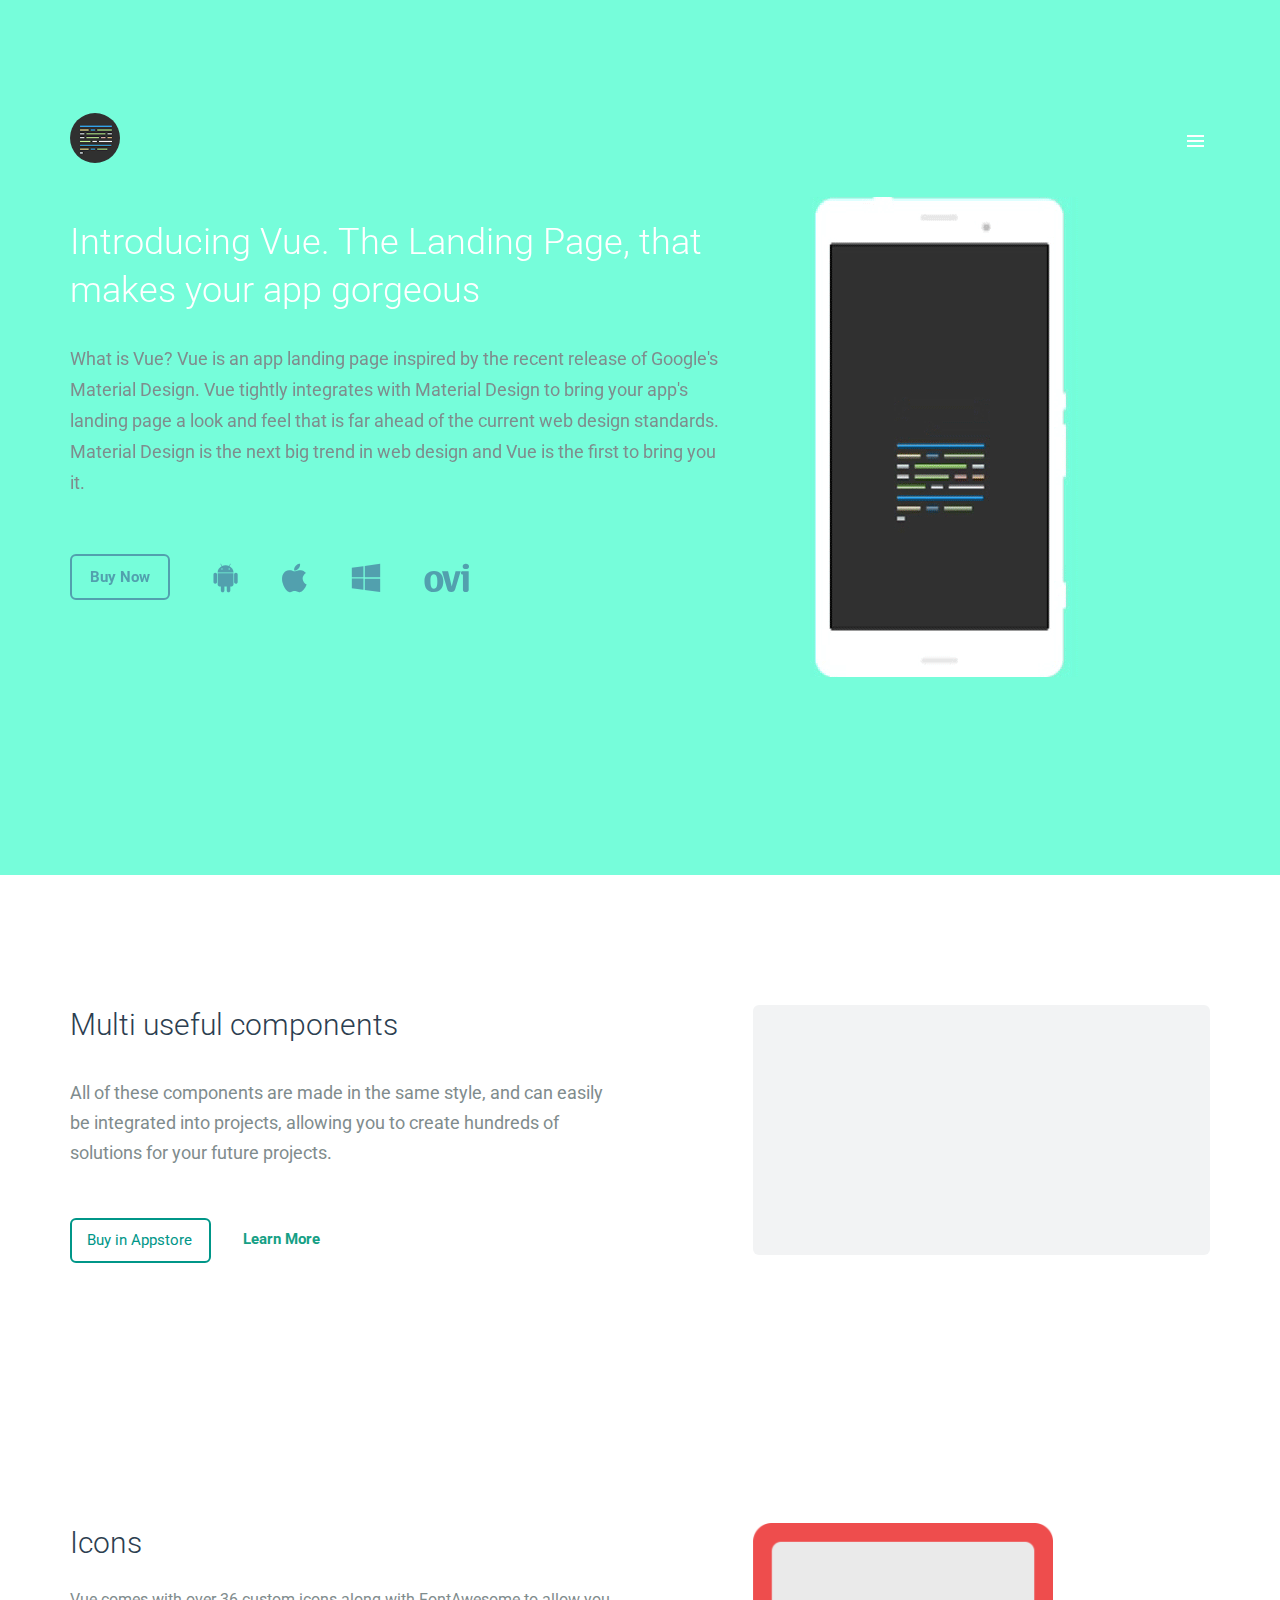
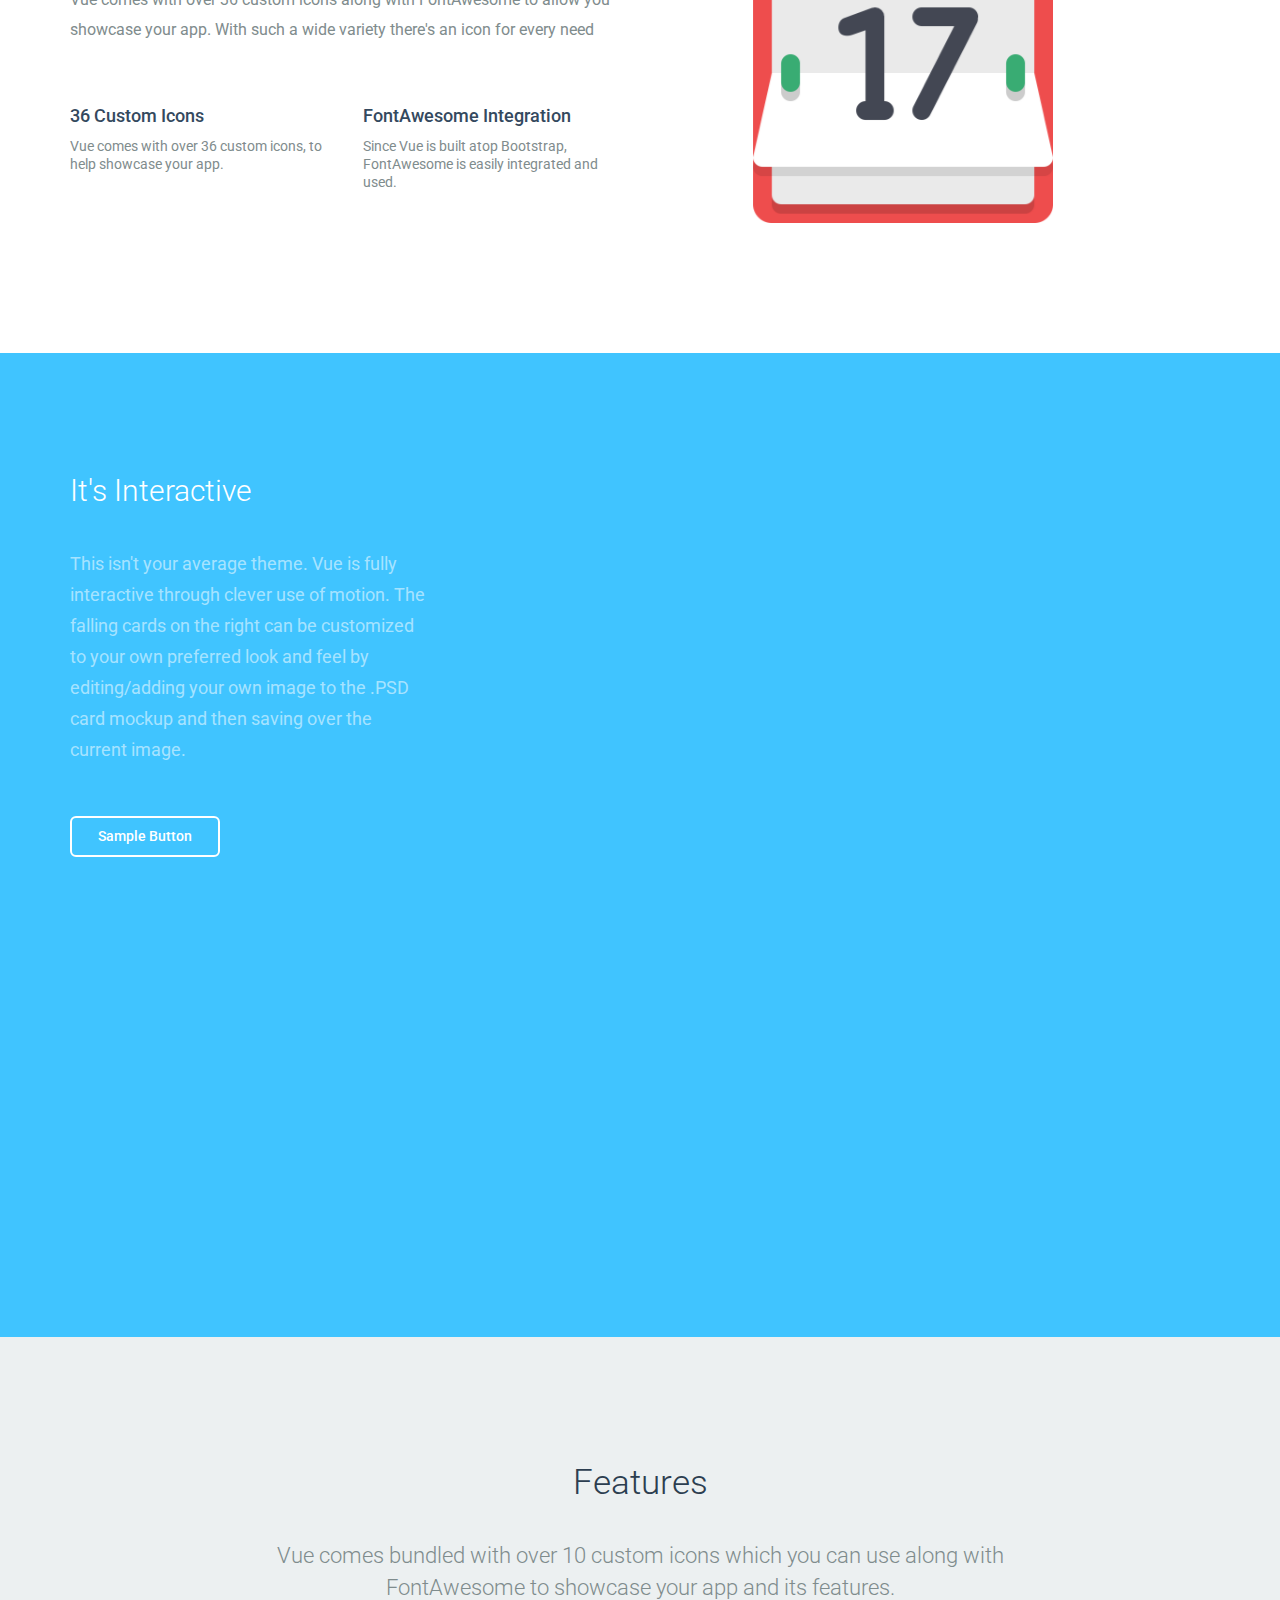
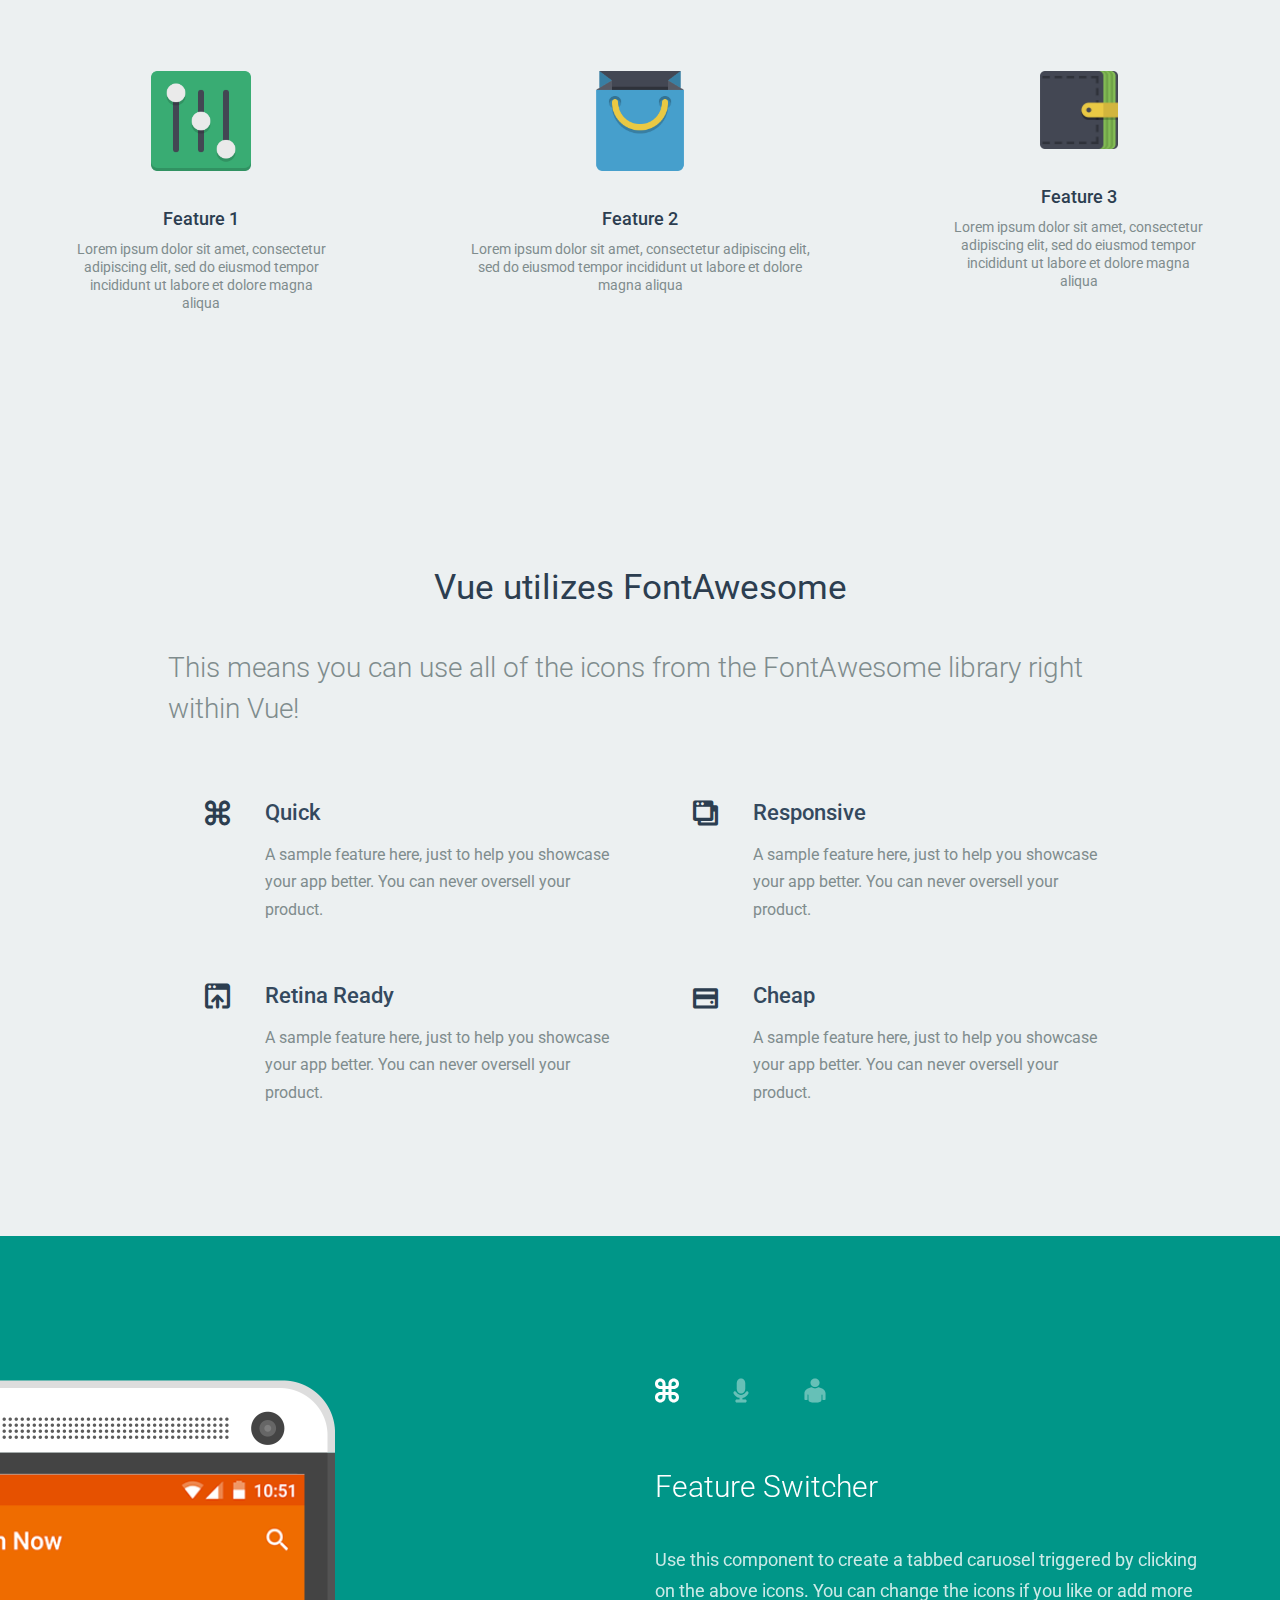
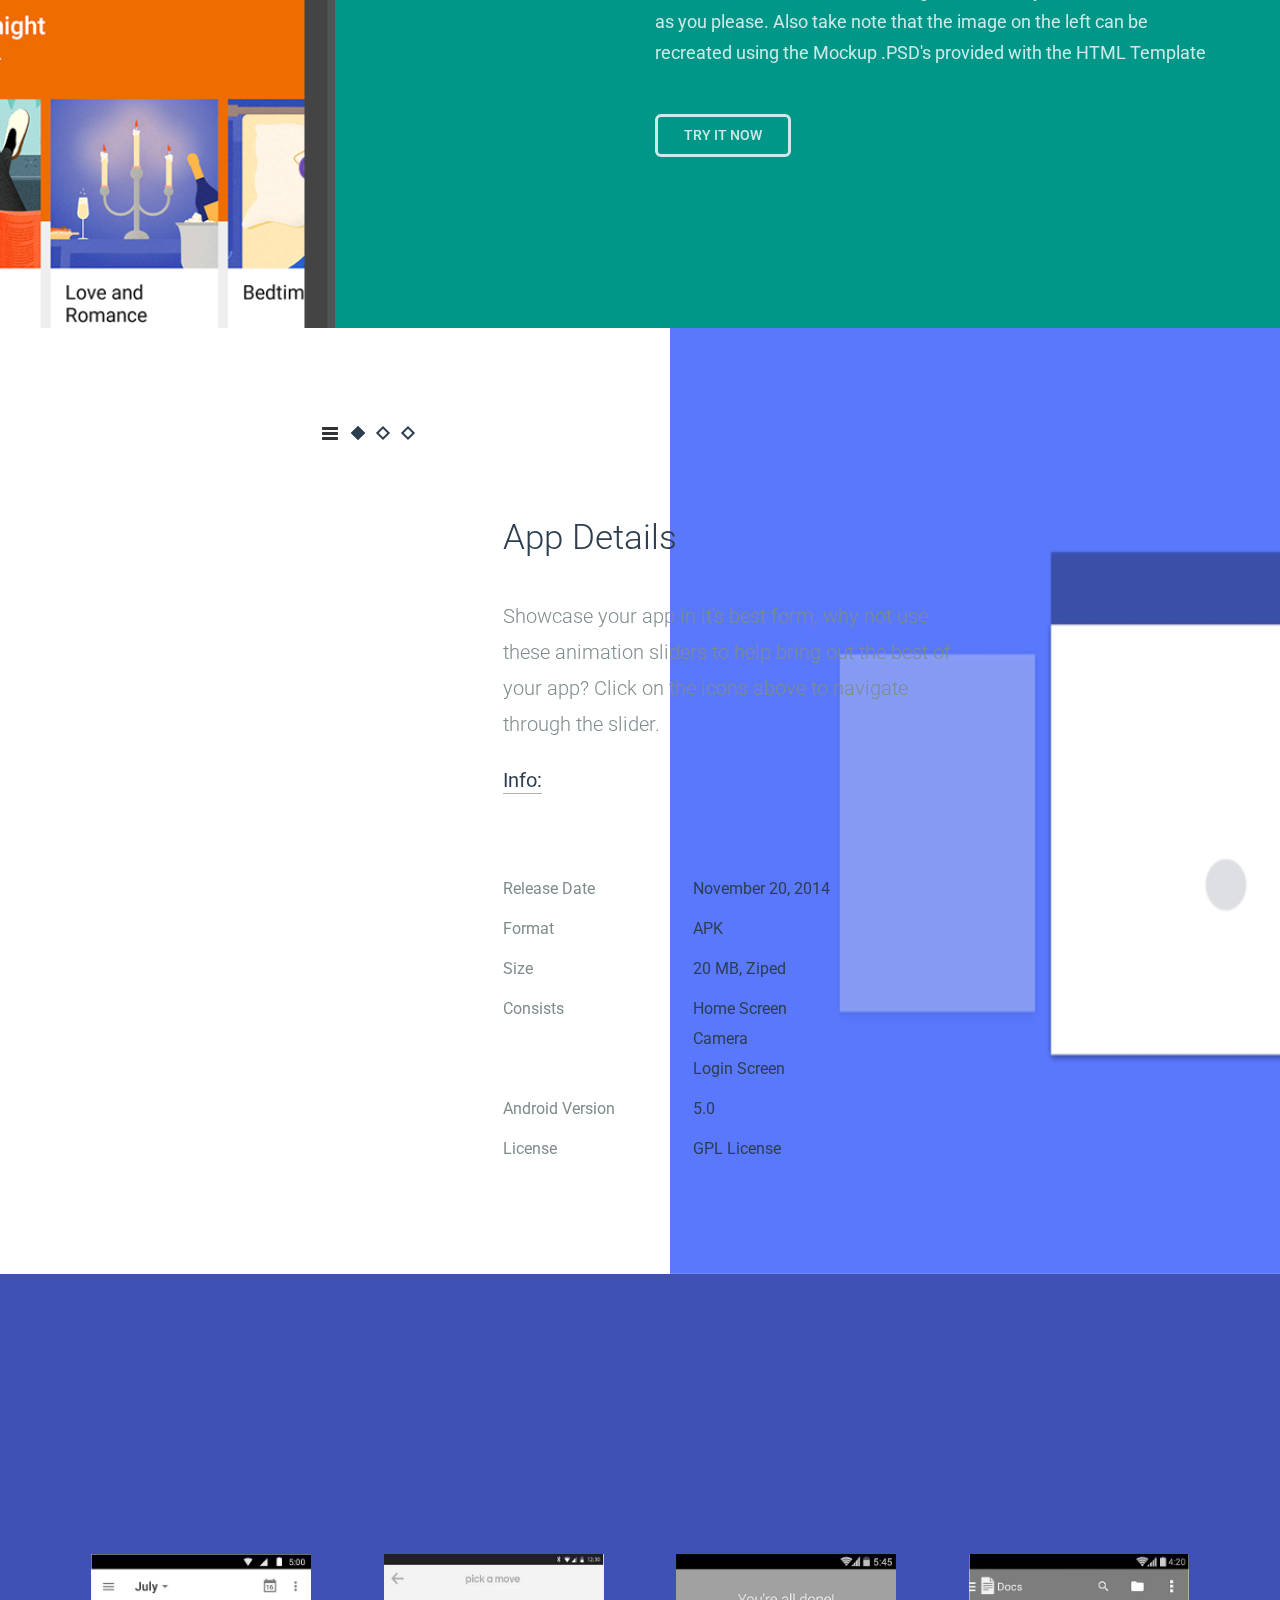
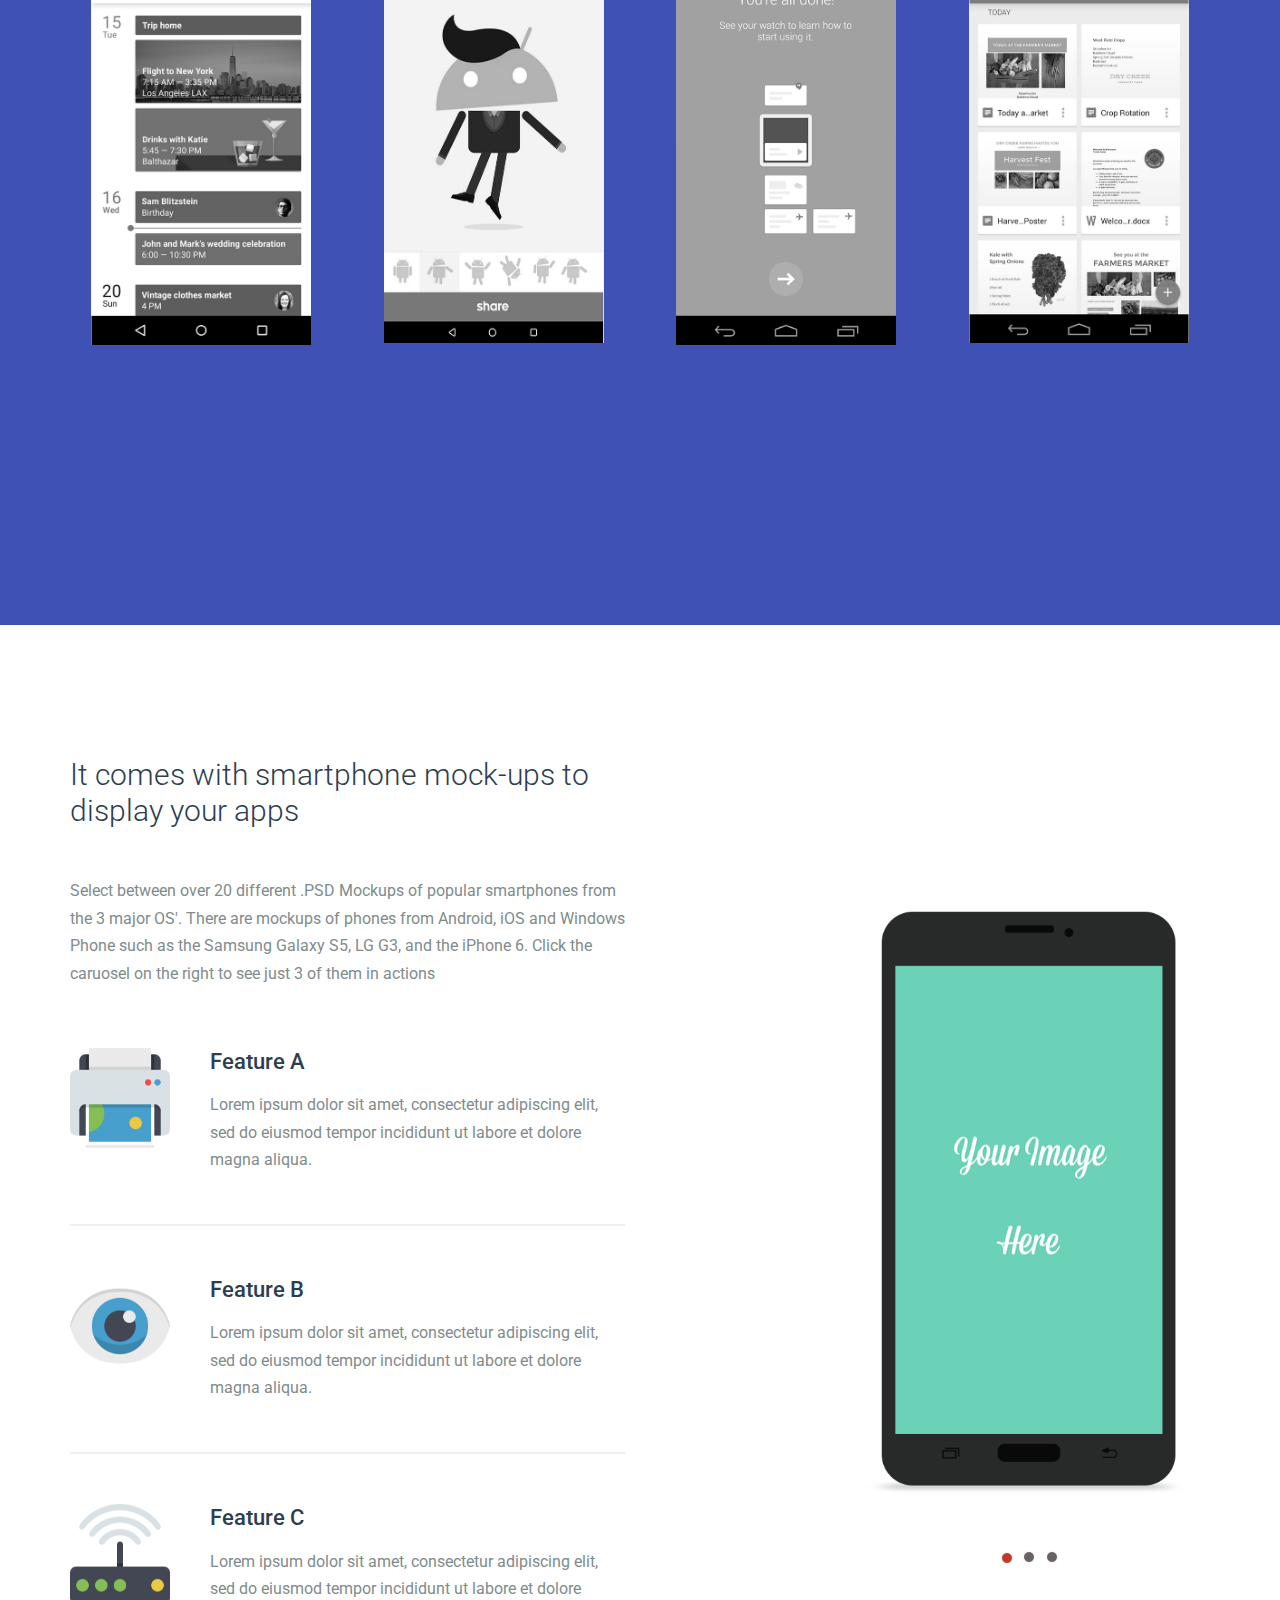
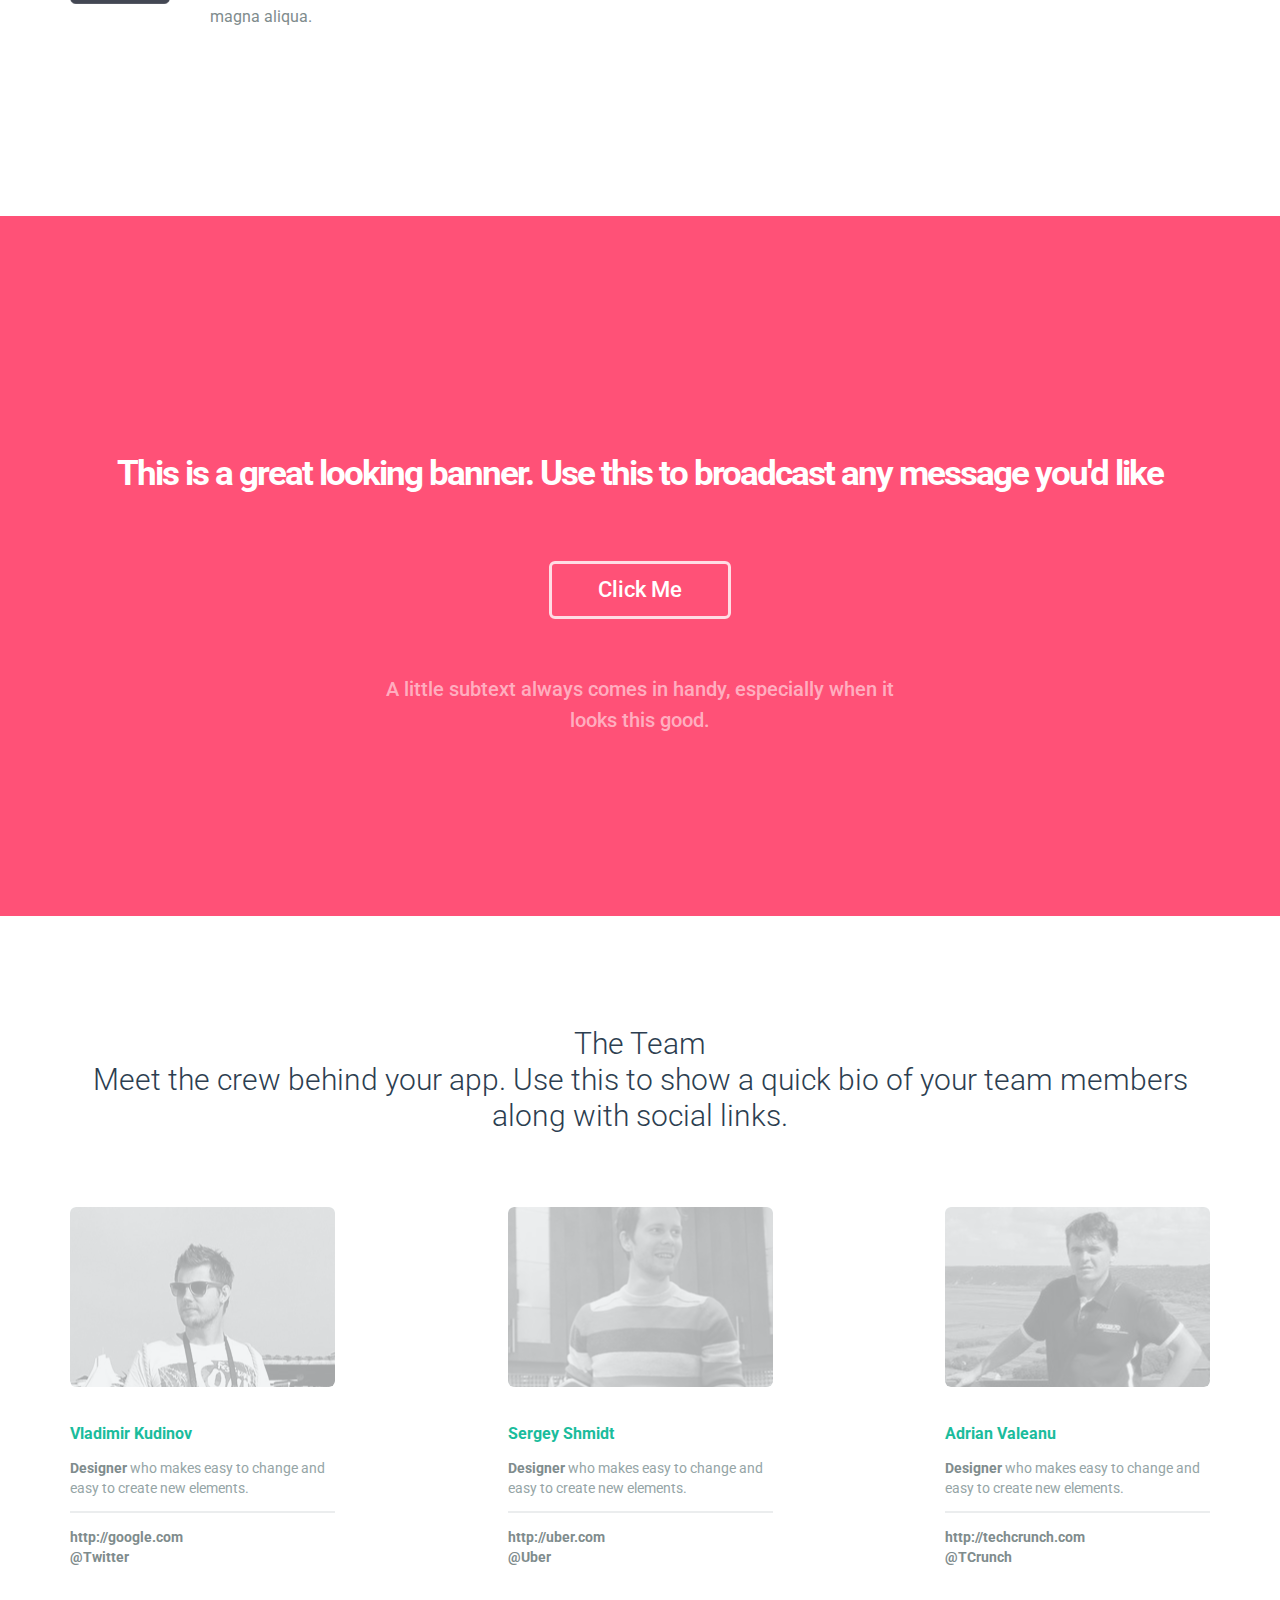
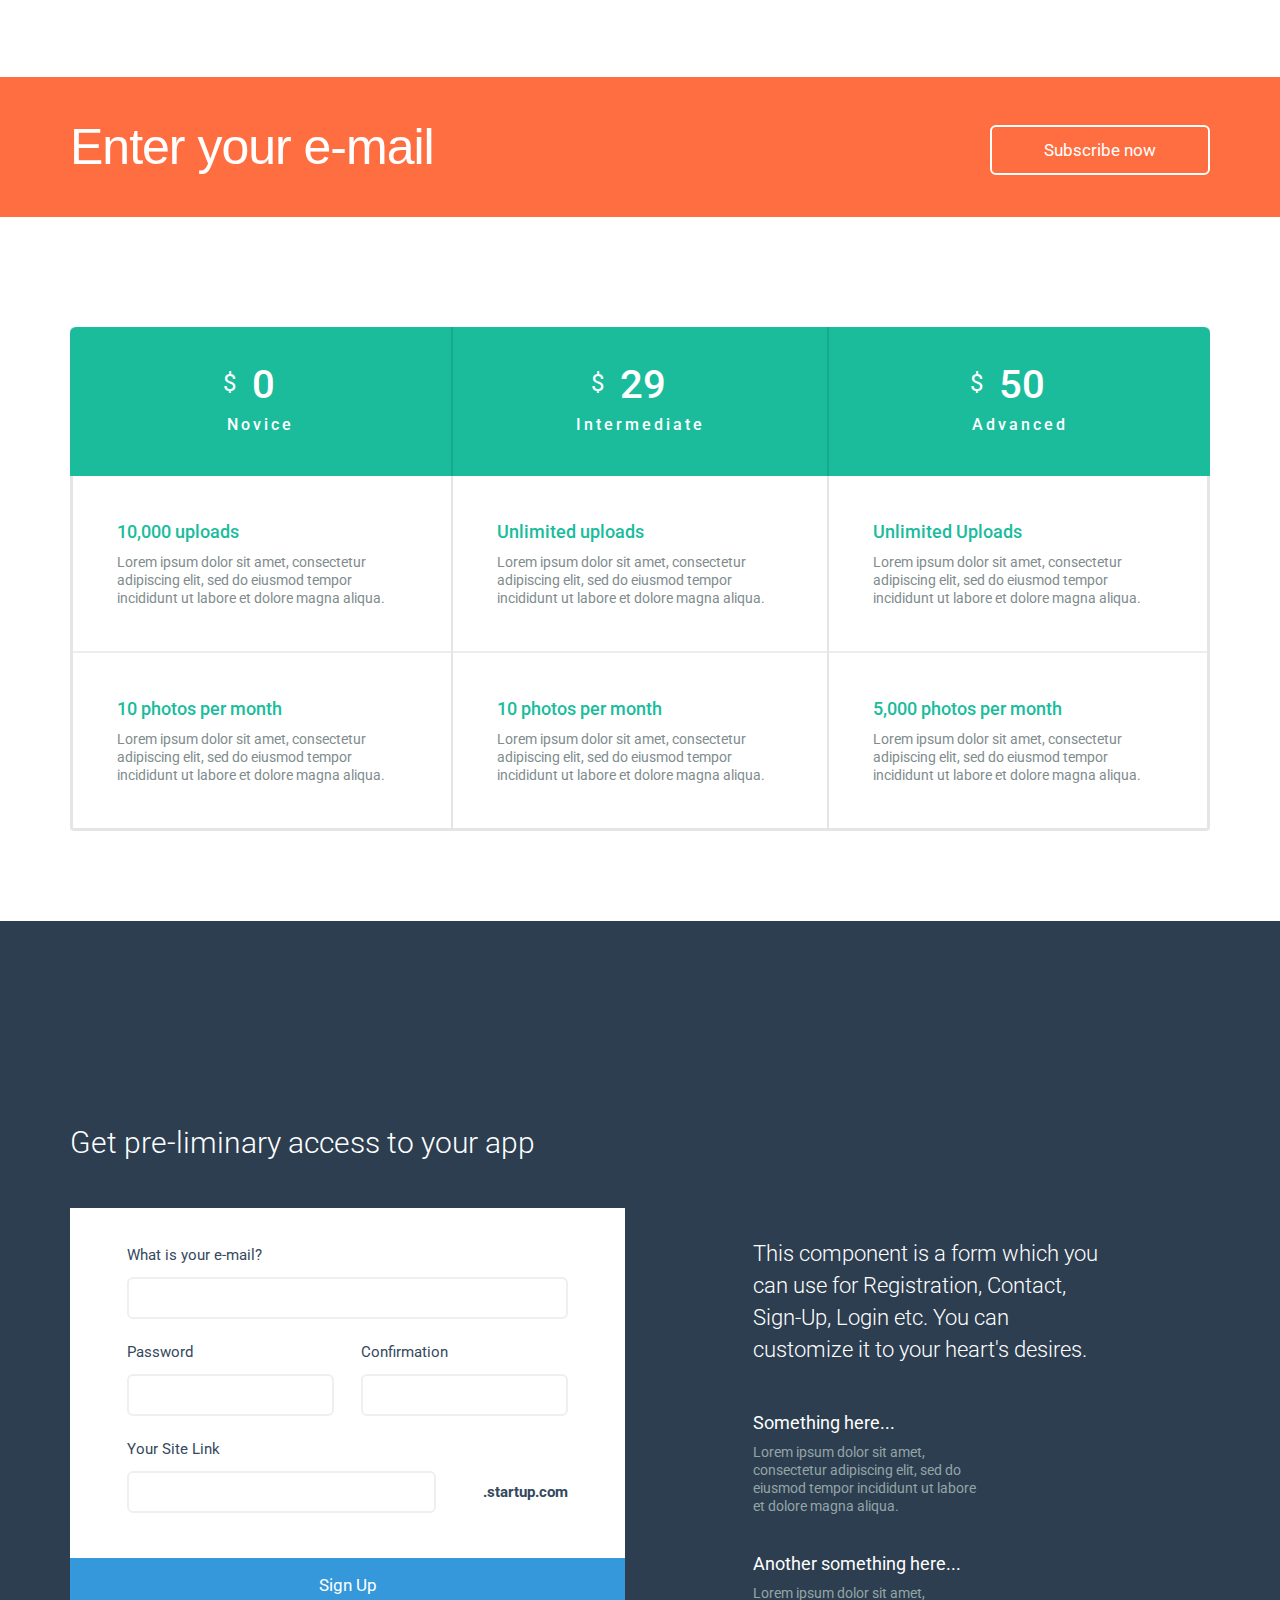
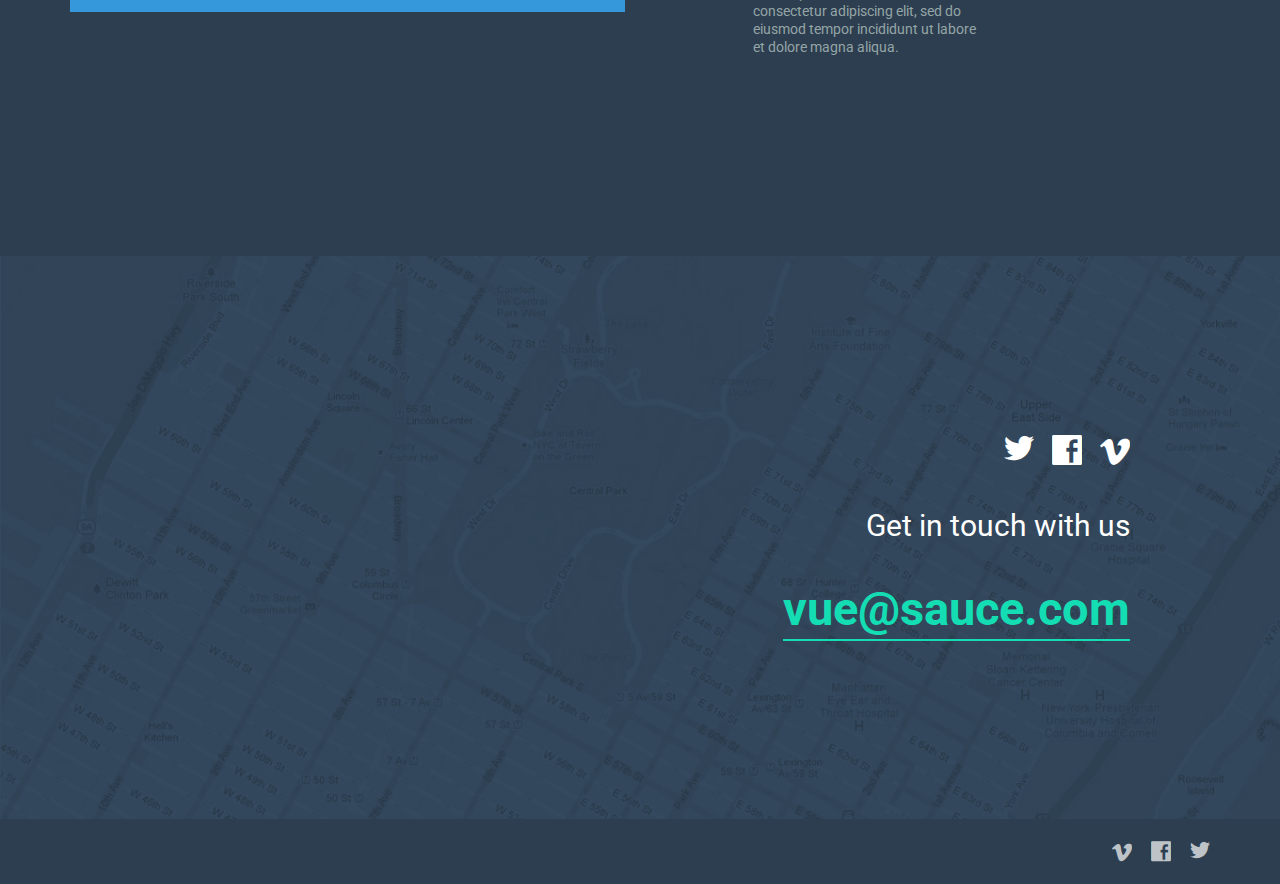
==== commit 1ac67715: "v0.5.7" ====
--- a/index.html
+++ b/index.html
@@ -490,7 +490,7 @@
           
          <!-- Carousel -->
           
-         <section class="content-10" id="carousel">
+         <section class="carousel" id="carousel">
             <div class="container">
                <div class="row">
                   <div class="col-sm-6">
--- a/static/css/style.css
+++ b/static/css/style.css
@@ -3909,31 +3909,31 @@
 /**
  * Content 10 stylesheet  
  * */
-.content-10 {
+.carousel {
   padding-top: 130px;
   padding-bottom: 125px;
   position: relative;
 }
-.content-10 .carousel {
+.carousel .carousel {
   margin-bottom: 0;
   display: inline-block;
   text-align: center;
 }
 @media (max-width: 767px) {
-  .content-10 .carousel {
+  .carousel .carousel {
     margin-top: 80px;
   }
 }
-.content-10 .carousel .item img {
+.carousel .carousel .item img {
   margin: 0 auto;
 }
-.content-10 .carousel .carousel-indicators {
+.carousel .carousel .carousel-indicators {
   position: static;
   text-align: center;
   margin: 0;
   padding-top: 40px;
 }
-.content-10 .carousel .carousel-indicators li {
+.carousel .carousel .carousel-indicators li {
   display: inline-block;
   float: none;
   width: 12px;
@@ -3944,29 +3944,29 @@
   border-radius: 50%;
   cursor: pointer;
 }
-.content-10 .carousel .carousel-indicators li:first-child {
+.carousel .carousel .carousel-indicators li:first-child {
   margin-left: 0;
 }
-.content-10 .carousel .carousel-indicators .active {
+.carousel .carousel .carousel-indicators .active {
   background-color: #c0392b;
 }
-.content-10 .carousel .item {
+.carousel .carousel .item {
   -webkit-transition: 0.6s ease-in-out opacity;
   -moz-transition: 0.6s ease-in-out opacity;
   -o-transition: 0.6s ease-in-out opacity;
   transition: 0.6s ease-in-out opacity;
   left: 0!important;
 }
-.content-10 .carousel .item.active.left,
-.content-10 .carousel .item.active.right {
+.carousel .carousel .item.active.left,
+.carousel .carousel .item.active.right {
   opacity: 0;
   z-index: 2;
 }
-.content-10 .carousel .item.next {
+.carousel .carousel .item.next {
   opacity: 1;
   z-index: 1;
 }
-.content-10 h3 {
+.carousel h3 {
   font-size: 30px;
   font-weight: normal;
   color: #2c3e50;
@@ -3974,12 +3974,12 @@
   margin-bottom: 48px;
   font-weight: 300;
 }
-.content-10 p {
+.carousel p {
   font-size: 16px;
   font-weight: normal;
   color: #7f8c8d;
 }
-.content-10 .features .box {
+.carousel .features .box {
   position: relative;
   padding-left: 140px;
   padding-top: 50px;
@@ -3987,18 +3987,18 @@
   min-height: 100px;
   border-top: 2px solid #ecf0f1;
 }
-.content-10 .features .box.first,
-.content-10 .features .box:first-child,
-.content-10 .features .box:first-of-type {
+.carousel .features .box.first,
+.carousel .features .box:first-child,
+.carousel .features .box:first-of-type {
   margin-top: 0;
   border-top: 0;
 }
-.content-10 .features .box > img {
+.carousel .features .box > img {
   position: absolute;
   left: 0;
   top: 50px;
 }
-.content-10 .features h6 {
+.carousel .features h6 {
   text-transform: none;
   font-size: 22px;
   font-weight: normal;
@@ -4009,7 +4009,7 @@
   margin-bottom: 15px;
   line-height: 1.3;
 }
-.content-10 .features p {
+.carousel .features p {
   font-size: 16px;
   font-weight: normal;
   color: #7f8c8d;
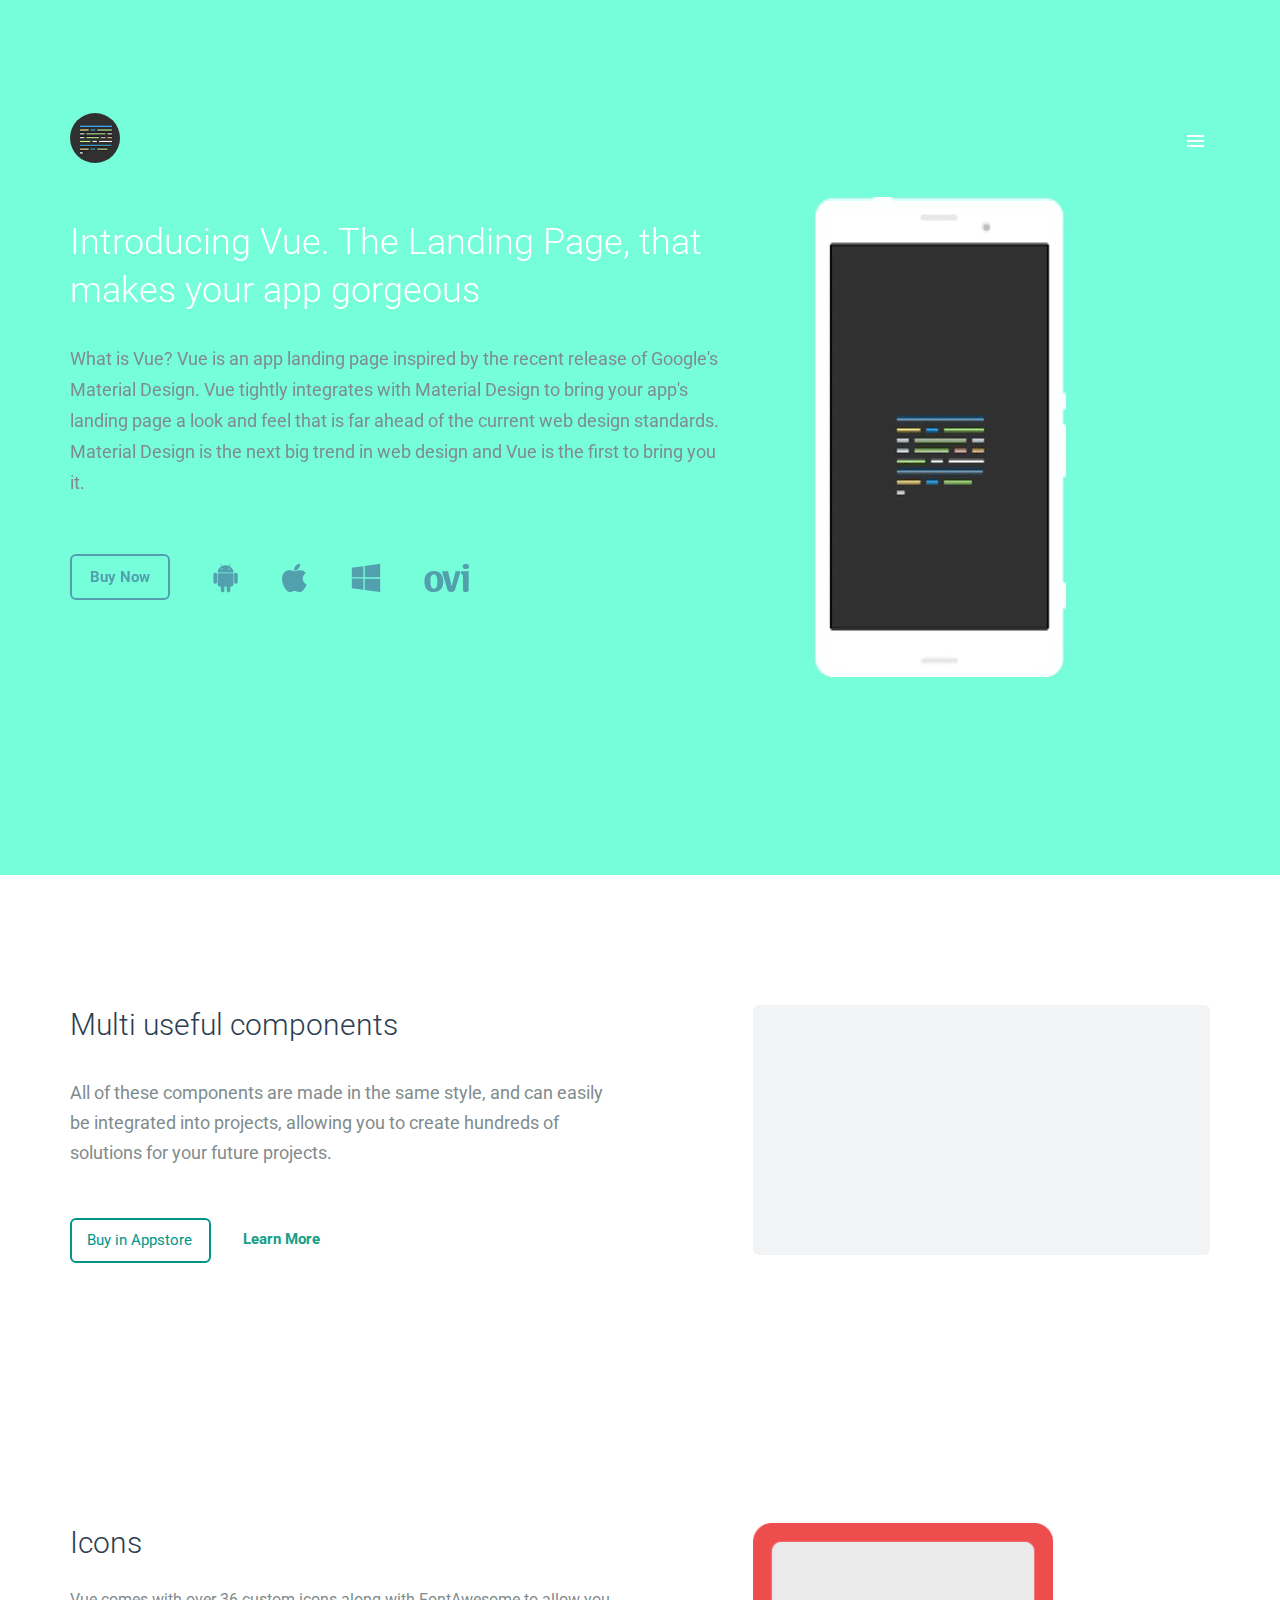
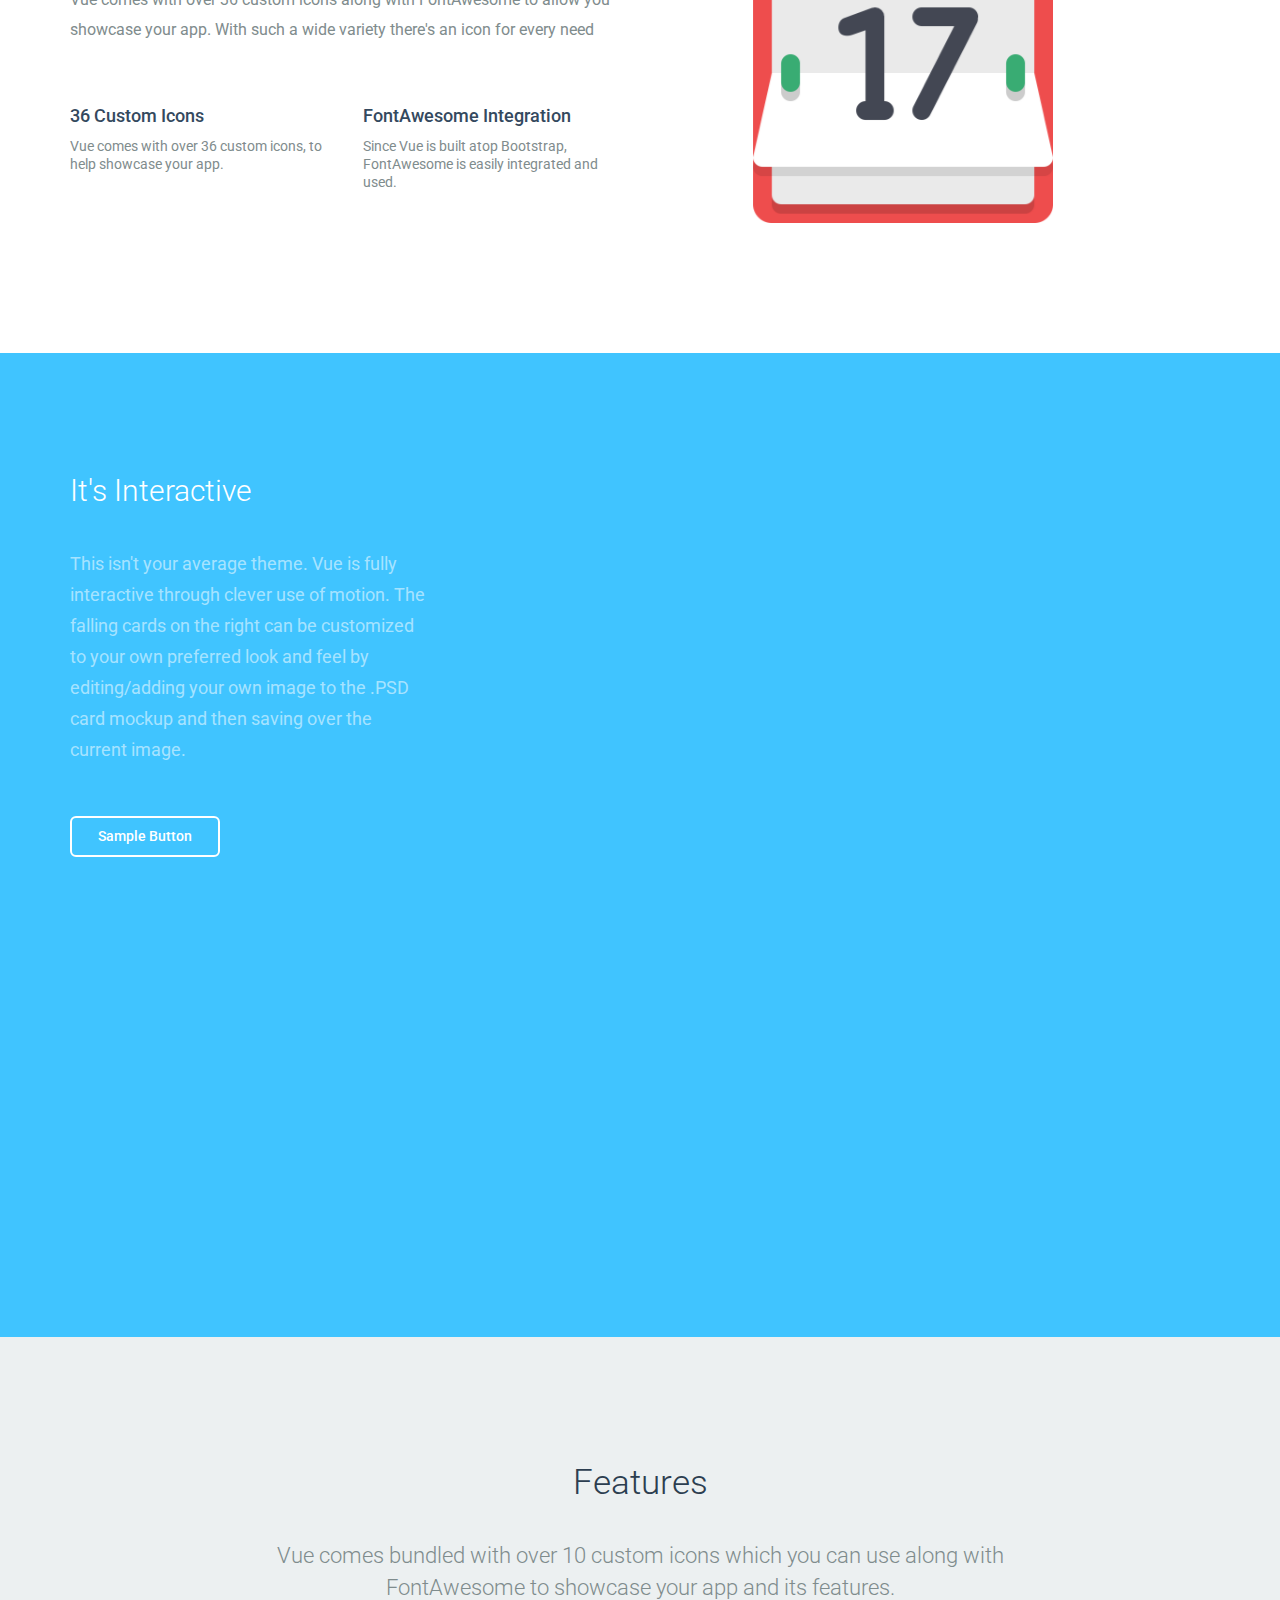
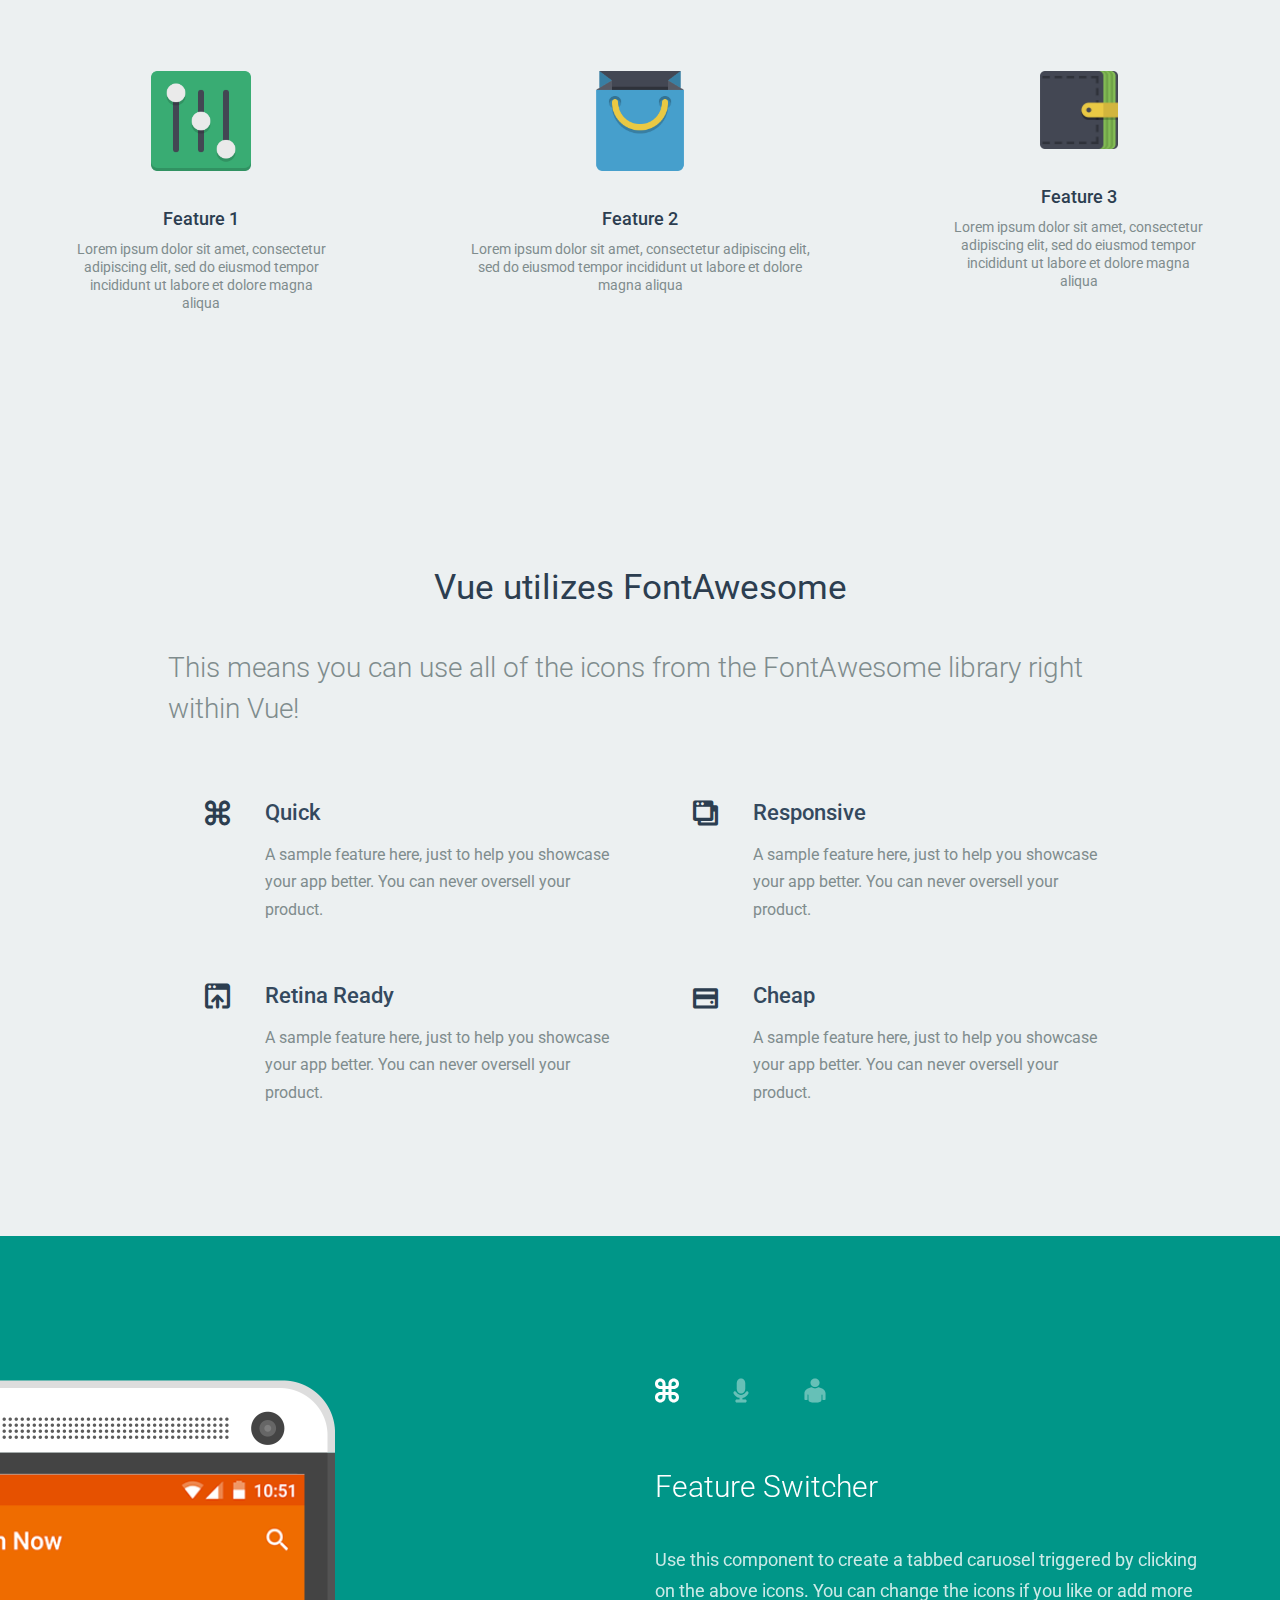
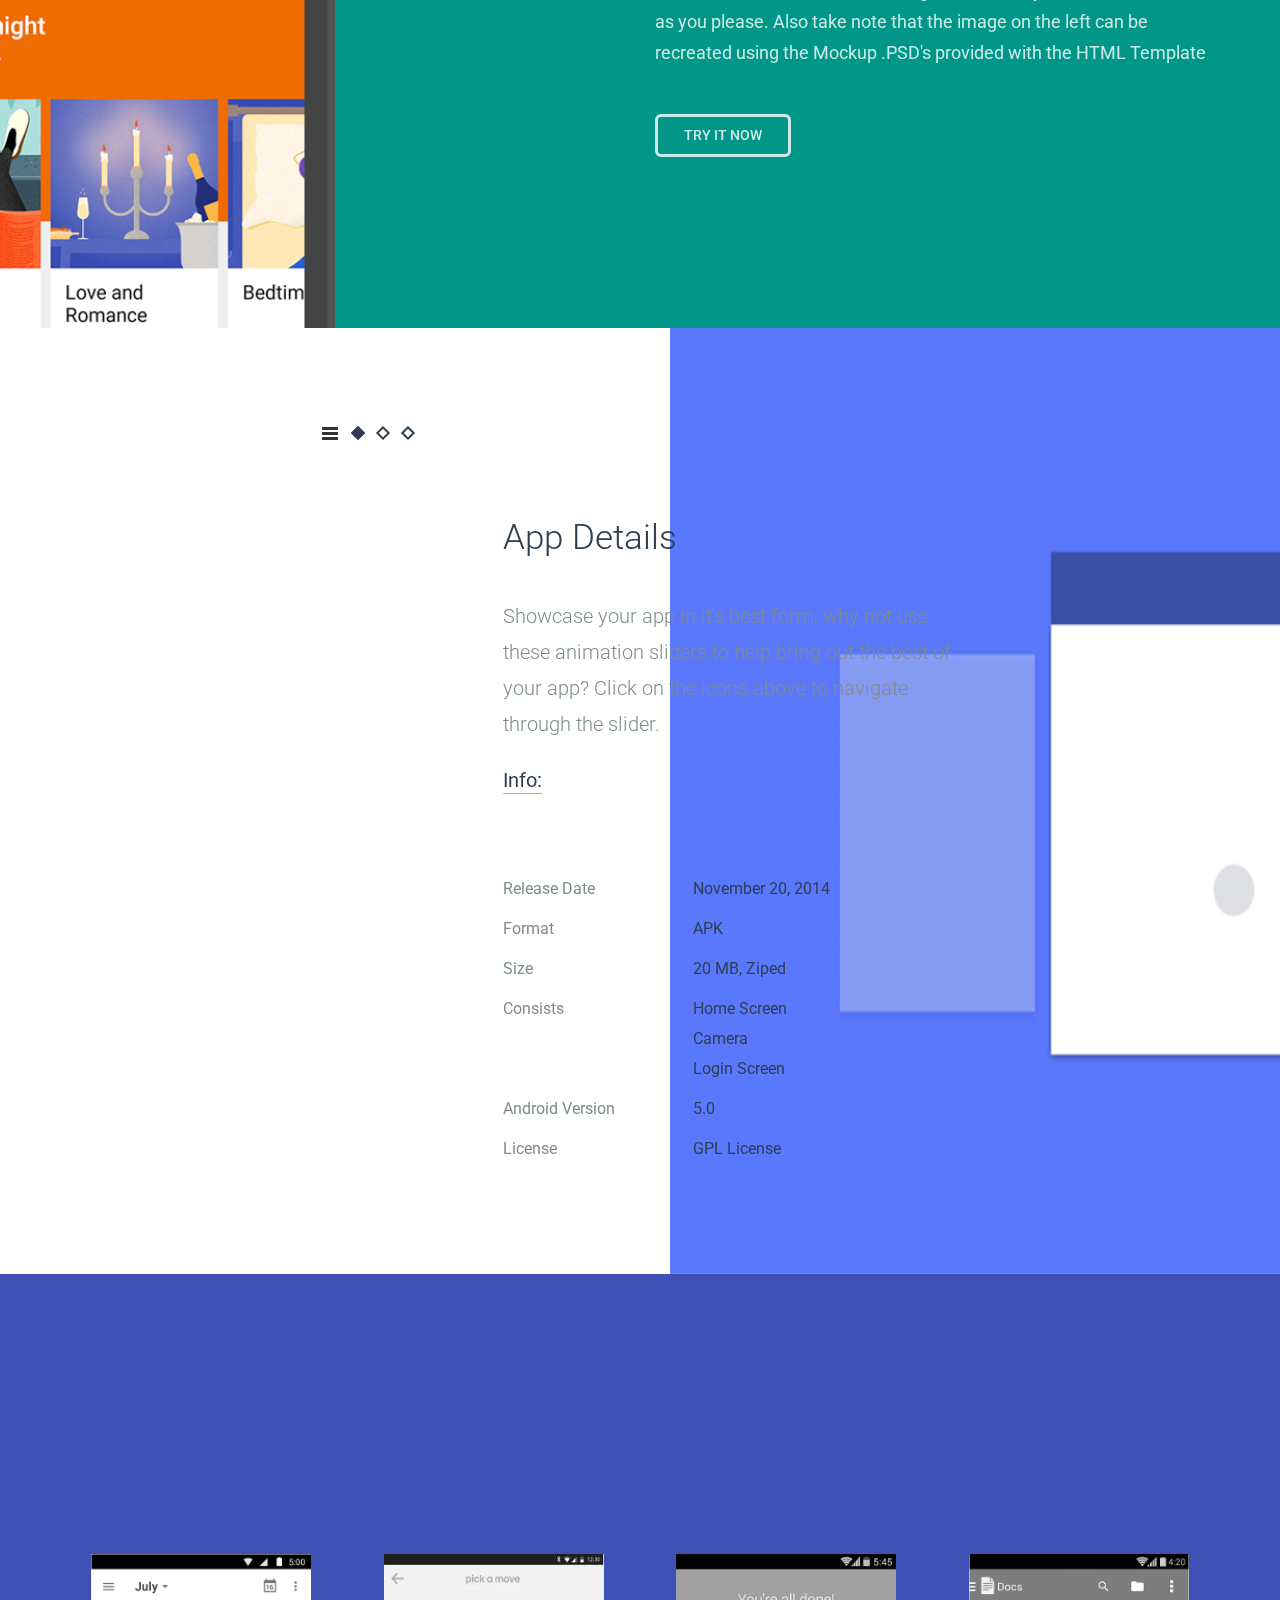
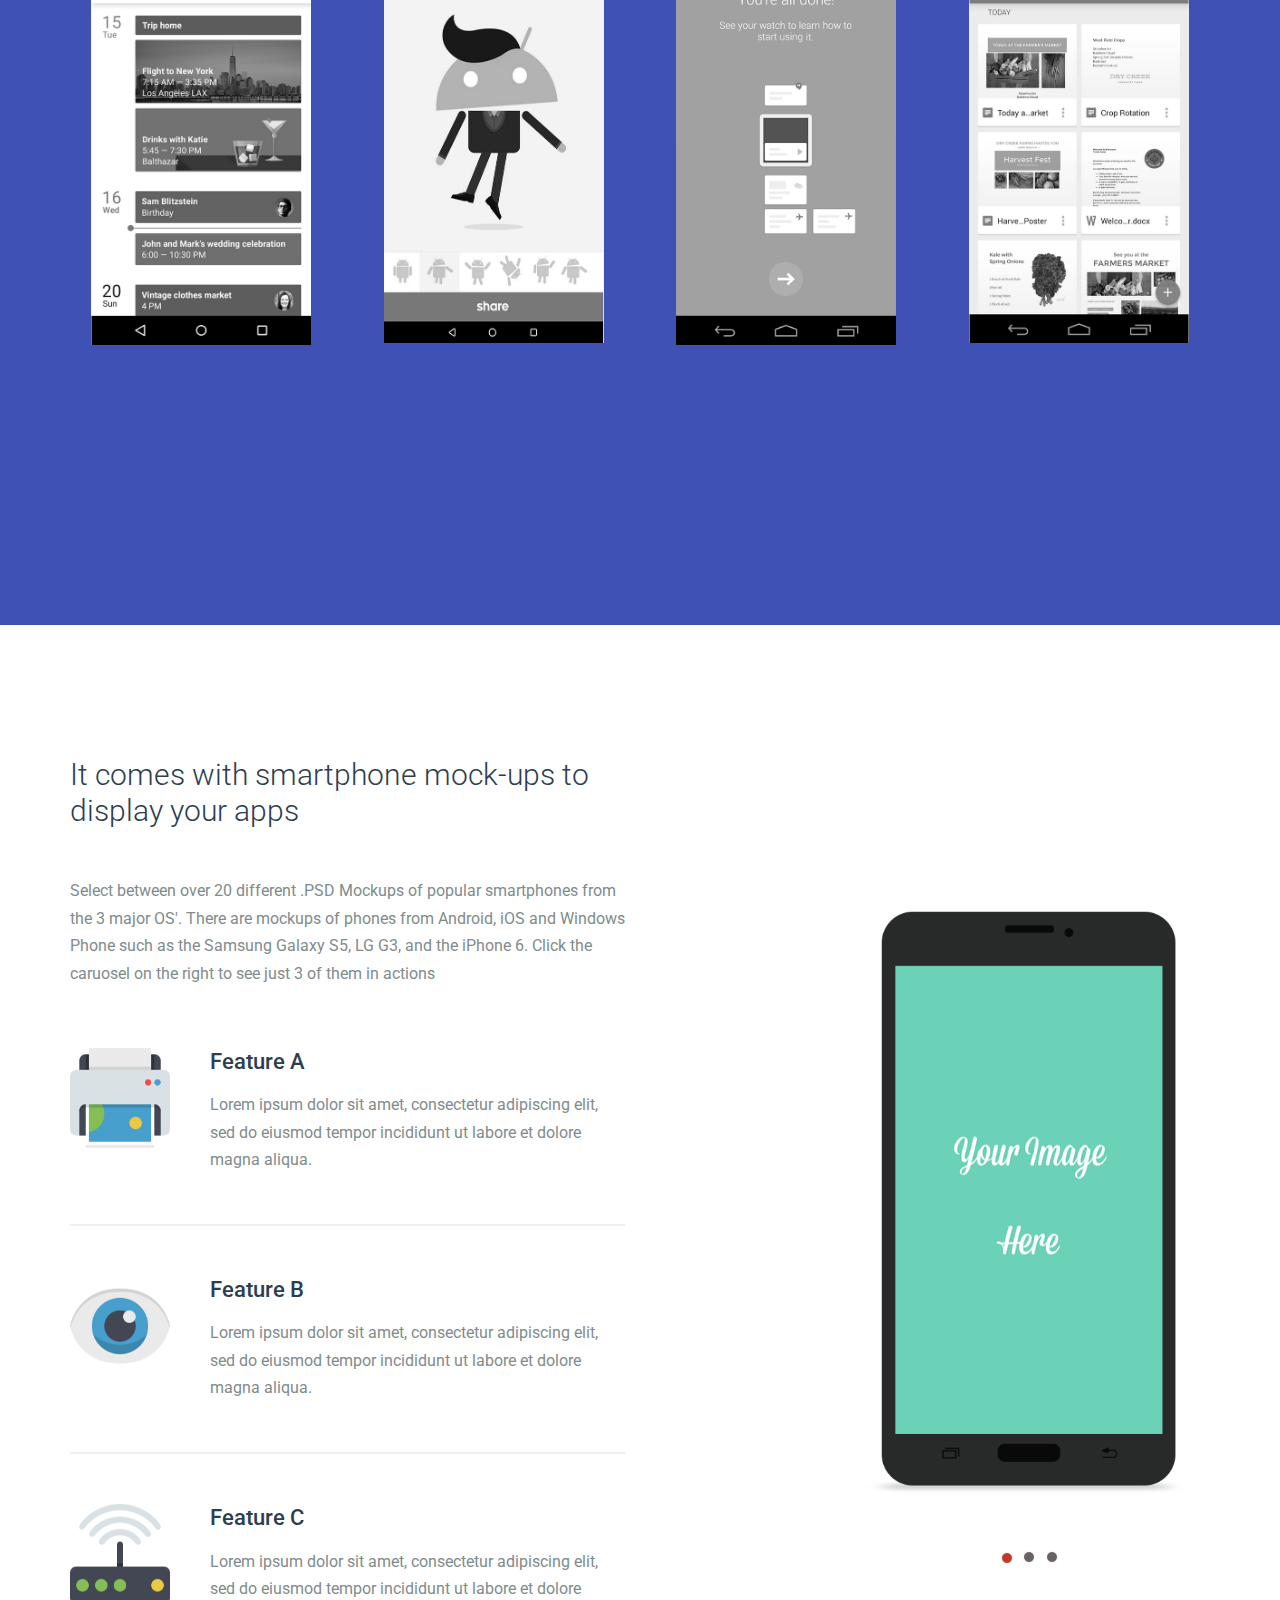
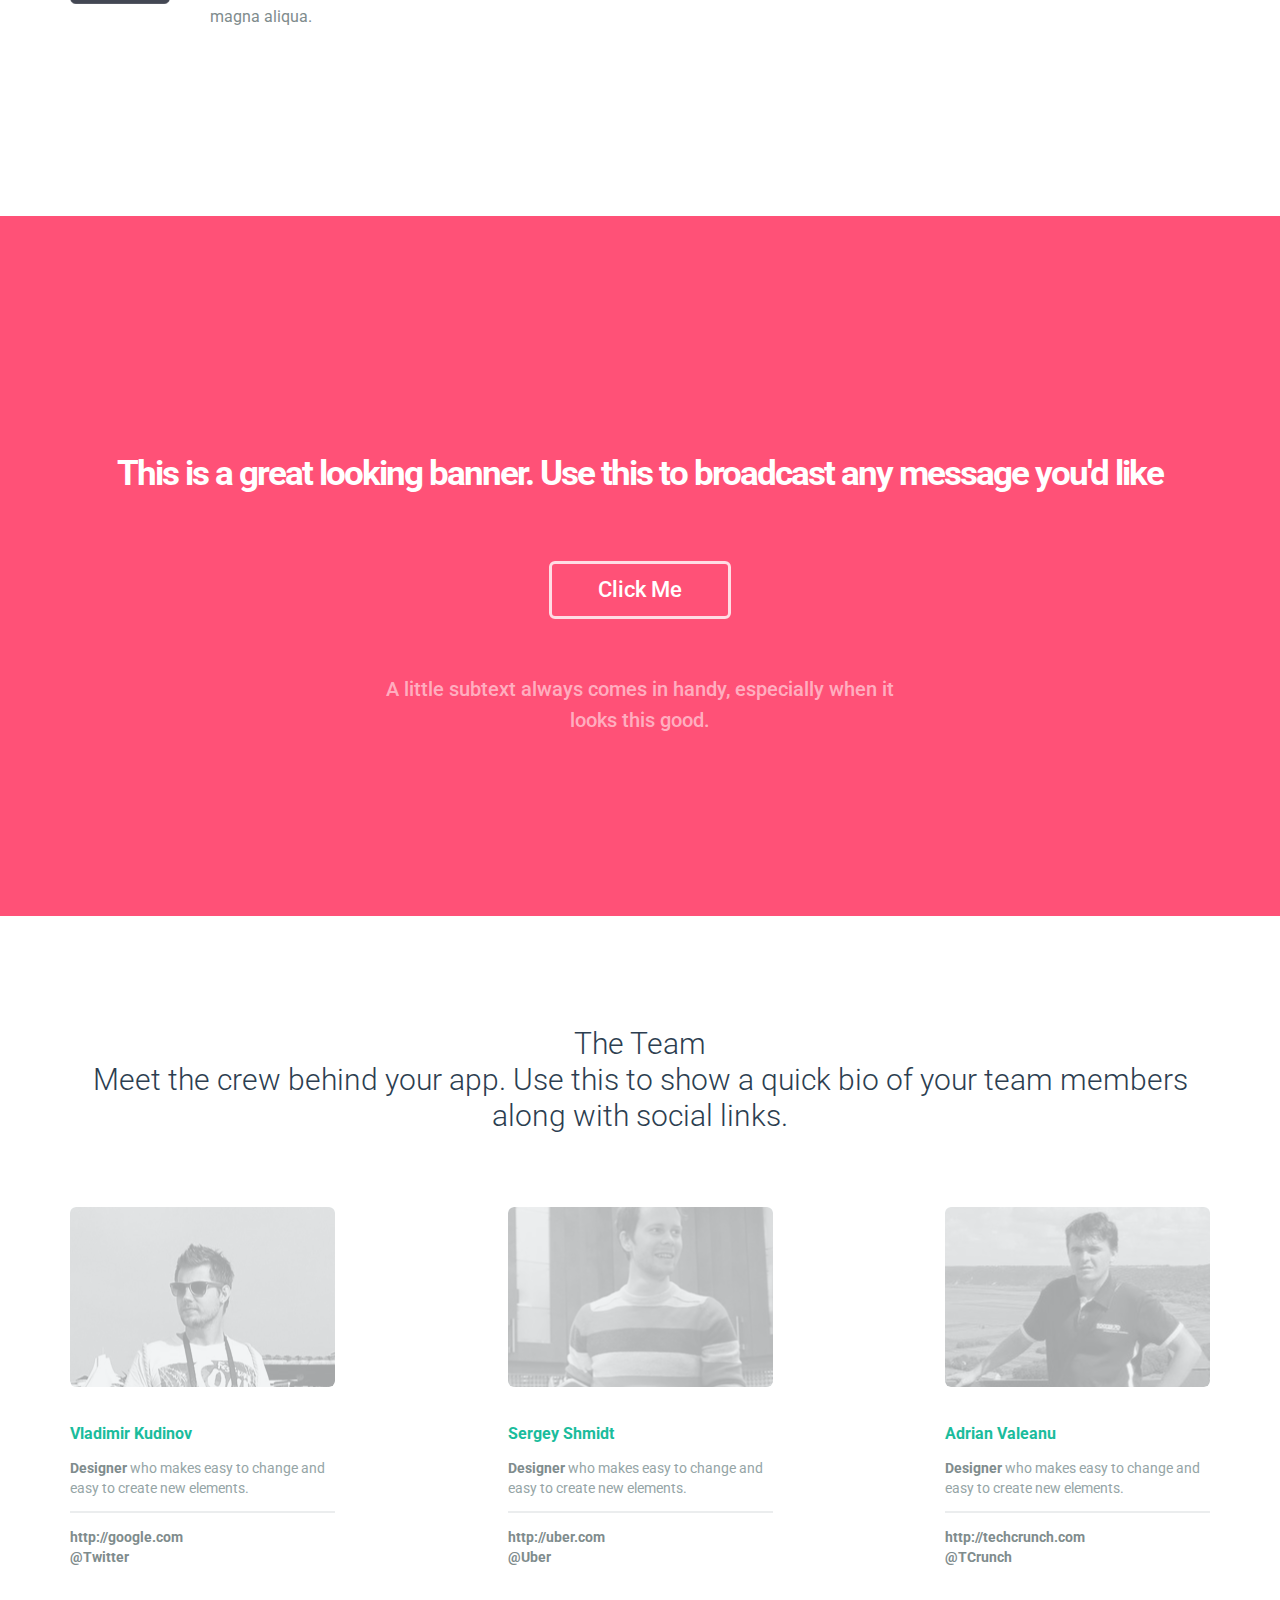
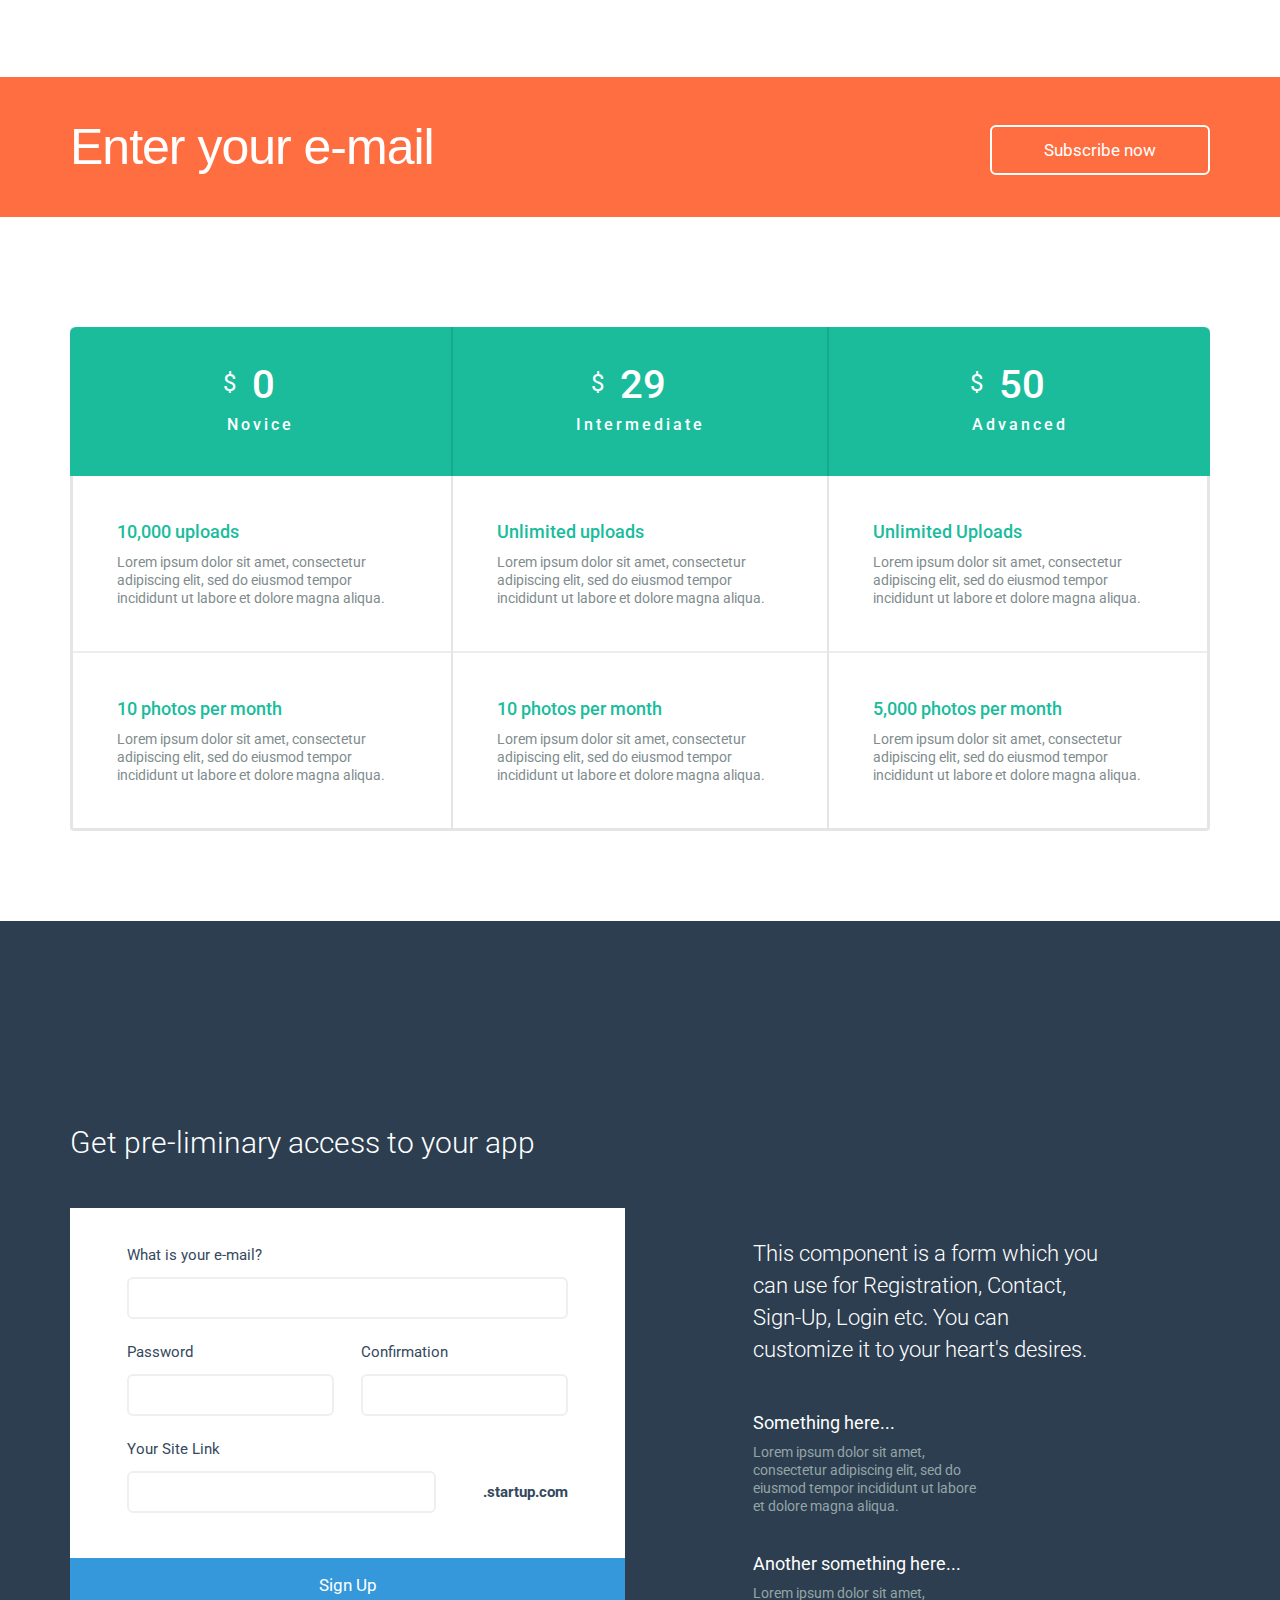
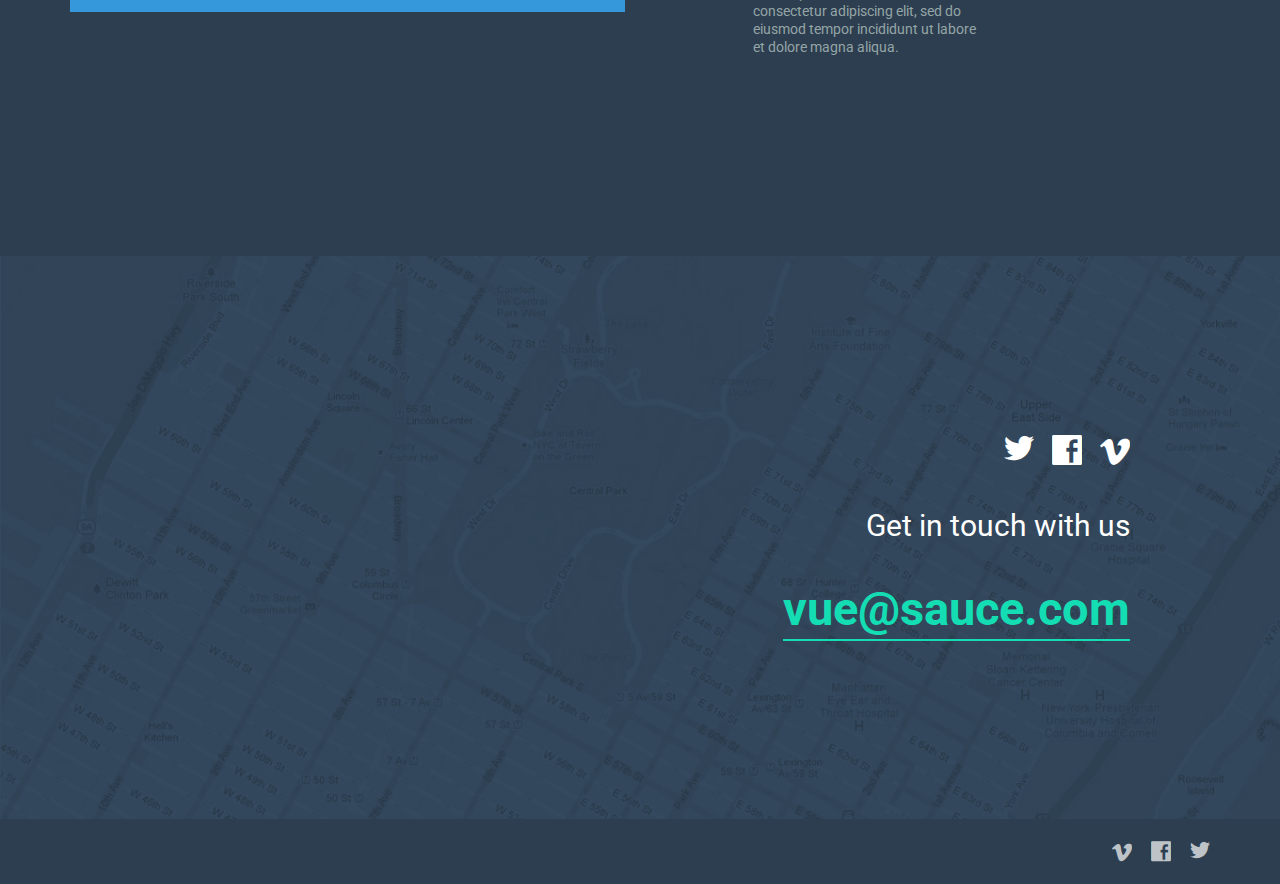
==== commit 3b23f2e1: "Revert "v0.5.3"" ====
--- a/index.html
+++ b/index.html
@@ -21,7 +21,7 @@
    </head>
    <body>
       <div class="page-wrapper">
-         <header class="header">
+         <header class="header-19">
             <div class="container">
                <div class="row">
                   <div class="navbar col-sm-12" role="navigation">
@@ -59,7 +59,7 @@
           
          <!-- Header -->
           
-         <section class="header-sub bg-pale-green" id ="header">
+         <section class="header-19-sub bg-pale-green" id ="header">
             <div class="background">&nbsp;</div>
             <img class="hidden-xs" src="static/img/header/mockup.gif" alt="" height="500" width="289">
             <div class="container">
--- a/static/css/style.css
+++ b/static/css/style.css
@@ -837,7 +837,7 @@
     float: none;
   }
 }
-.header .navbar-collapse.collapse,
+.header-19 .navbar-collapse.collapse,
 .header-16 .navbar-collapse.collapse {
   display: none !important;
 }
@@ -857,7 +857,7 @@
     display: none !important;
   }
 }
-body .navbar-collapse#header,
+body .navbar-collapse#header-19,
 body .navbar-collapse#header-16 {
   width: 230px;
   position: fixed;
@@ -965,13 +965,13 @@
 /**
  * Header 19 stylesheet
  * */
-.header {
+.header-19 {
   padding-top: 0;
   padding-bottom: 0;
   z-index: 100;
   position: relative;
 }
-.header .navbar {
+.header-19 .navbar {
   position: absolute;
   z-index: 2;
   top: 100px;
@@ -979,17 +979,17 @@
   opacity: 0;
   filter: alpha(opacity=0);
 }
-.header .navbar.navbar-fixed-top {
+.header-19 .navbar.navbar-fixed-top {
   position: fixed;
 }
-.loaded .header .navbar {
+.loaded .header-19 .navbar {
   opacity: 100;
   filter: alpha(opacity=10000);
   opacity: 1;
   filter: alpha(opacity=100);
 }
 @media (max-width: 480px) {
-  .header .navbar .brand > span {
+  .header-19 .navbar .brand > span {
     left: 0;
     opacity: 100;
     filter: alpha(opacity=10000);
@@ -998,11 +998,11 @@
   }
 }
 @media (max-width: 767px) {
-  .header .navbar {
+  .header-19 .navbar {
     top: 90px;
   }
 }
-.header .navbar .brand {
+.header-19 .navbar .brand {
   font-weight: 500;
   font-size: 25px;
   font-weight: normal;
@@ -1010,7 +1010,7 @@
   position: relative;
   overflow: hidden;
 }
-.header .navbar .brand img:first-child {
+.header-19 .navbar .brand img:first-child {
 float: left;
 margin: -10px 15px 0 0;
 position: relative;
@@ -1024,25 +1024,25 @@
 box-sizing: border-box;
 background-color: #e74c3c;
 }
-.header .navbar .brand > span {
+.header-19 .navbar .brand > span {
   position: relative;
   z-index: 1;
   left: -100%;
   opacity: 0;
   filter: alpha(opacity=0);
 }
-.header .navbar .brand:hover > span,
-.header .navbar .brand:focus > span {
+.header-19 .navbar .brand:hover > span,
+.header-19 .navbar .brand:focus > span {
   left: 0;
   opacity: 100;
   filter: alpha(opacity=10000);
   opacity: 1;
   filter: alpha(opacity=100);
 }
-.header .navbar .navbar-header {
+.header-19 .navbar .navbar-header {
   float: none;
 }
-.header .navbar .navbar-toggle {
+.header-19 .navbar .navbar-toggle {
   display: block;
   background-image: url("../icons/menu-icon@2x.png");
   -webkit-background-size: 17px 12px;
@@ -1051,25 +1051,25 @@
   background-size: 17px 12px;
   margin-top: 26px;
 }
-.header-sub {
+.header-19-sub {
   padding-top: 17%;
   padding-bottom: 21.5%;
   overflow: hidden;
   position: relative;
 }
 
-.header-sub .btn.btn-primary {
+.header-19-sub .btn.btn-primary {
   background: none;
     border:none;
 }
 @media (max-width: 767px) {
-  .header-sub {
+  .header-19-sub {
     padding-top: 255px;
       color: #53A691;
 font-family: 'Roboto', Sans-serif;
   }
 }
-.header-sub > img {
+.header-19-sub > img {
   position: absolute;
   right: 0;
   bottom: 0;
@@ -1078,10 +1078,10 @@
     margin-right: 10px;
 margin-bottom: 30px;
 }
-.header-sub > .container {
-  position: relative;
-}
-.header-sub h1 {
+.header-19-sub > .container {
+  position: relative;
+}
+.header-19-sub h1 {
   margin: 0 0 30px;
   font-size: 36px;
   font-weight: normal;
@@ -1089,25 +1089,25 @@
   font-weight: 300;
   line-height: 1.34;
 }
-.header-sub .btn {
+.header-19-sub .btn {
   padding-left: 18px;
   padding-right: 18px;
   background: none;
   font-weight: bold;
   color: #52A0AE;
 }
-.header-sub .btns {
+.header-19-sub .btns {
   margin-top: 55px;
 }
-.header-sub .btns > * {
+.header-19-sub .btns > * {
   display: inline-block;
   margin-left: 40px;
   vertical-align: middle;
 }
-.header-sub .btns > *:first-child {
+.header-19-sub .btns > *:first-child {
   margin-left: 0;
 }
-.header-sub .btns .btn[class*="fui-"] {
+.header-19-sub .btns .btn[class*="fui-"] {
   float: left;
   font-size: 26px;
   font-weight: normal;
@@ -1115,53 +1115,53 @@
   margin: 0 18px 0 0;
 }
 @media (min-width: 481px) {
-  .header-sub .btns > *:not(:first-child) {
+  .header-19-sub .btns > *:not(:first-child) {
     padding: 0;
     background: transparent;
     color: #1abc9c;
   }
-  .header-sub .btns > *:not(:first-child):hover,
-  .header-sub .btns > *:not(:first-child):focus {
+  .header-19-sub .btns > *:not(:first-child):hover,
+  .header-19-sub .btns > *:not(:first-child):focus {
     color: #48c9b0;
   }
-  .header-sub .btns > *:not(:first-child):active,
-  .header-sub .btns > *:not(:first-child).active {
+  .header-19-sub .btns > *:not(:first-child):active,
+  .header-19-sub .btns > *:not(:first-child).active {
     color: #16a085;
   }
-  .header-sub .btns > *:not(:first-child) [class*="fui-"] {
+  .header-19-sub .btns > *:not(:first-child) [class*="fui-"] {
     font-size: 30px;
     font-weight: normal;
     color: #52A0AE;
     margin: 0;
   }
-  .header-sub .btns > *:not(:first-child) :not([class*="fui-"]) {
+  .header-19-sub .btns > *:not(:first-child) :not([class*="fui-"]) {
     display: none;
   }
 }
 @media (max-width: 480px) {
-  .header-sub .btns > * {
+  .header-19-sub .btns > * {
     display: block;
     margin: 0;
   }
-  .header-sub .btns > * + * {
+  .header-19-sub .btns > * + * {
     margin-top: 10px;
   }
 }
-.header-sub .additional-links {
+.header-19-sub .additional-links {
   margin-top: 30px;
   font-size: 12px;
   font-weight: normal;
   color: #95a5a6;
 }
-.header-sub .additional-links a {
+.header-19-sub .additional-links a {
   text-decoration: underline;
 }
-.header-sub > img {
+.header-19-sub > img {
   right: -100px;
   opacity: 0;
   filter: alpha(opacity=0);
 }
-.loaded .header-sub > img {
+.loaded .header-19-sub > img {
   right: 0;
   opacity: 100;
   filter: alpha(opacity=10000);
@@ -1172,13 +1172,13 @@
     height:auto;
     width:auto;
 }
-.header-sub .row {
+.header-19-sub .row {
   position: relative;
   left: -15%;
   opacity: 0;
   filter: alpha(opacity=0);
 }
-.loaded .header-sub .row {
+.loaded .header-19-sub .row {
   left: 0;
   opacity: 100;
   filter: alpha(opacity=10000);
@@ -1186,11 +1186,11 @@
   filter: alpha(opacity=100);
 }
 @media (max-width: 480px) {
-  .header-sub {
+  .header-19-sub {
     padding-top: 255px;
     padding-bottom: 100px;
   }
-  .header-sub h1 {
+  .header-19-sub h1 {
     font-size: 35px;
     font-weight: normal;
     color: #2c3e50;
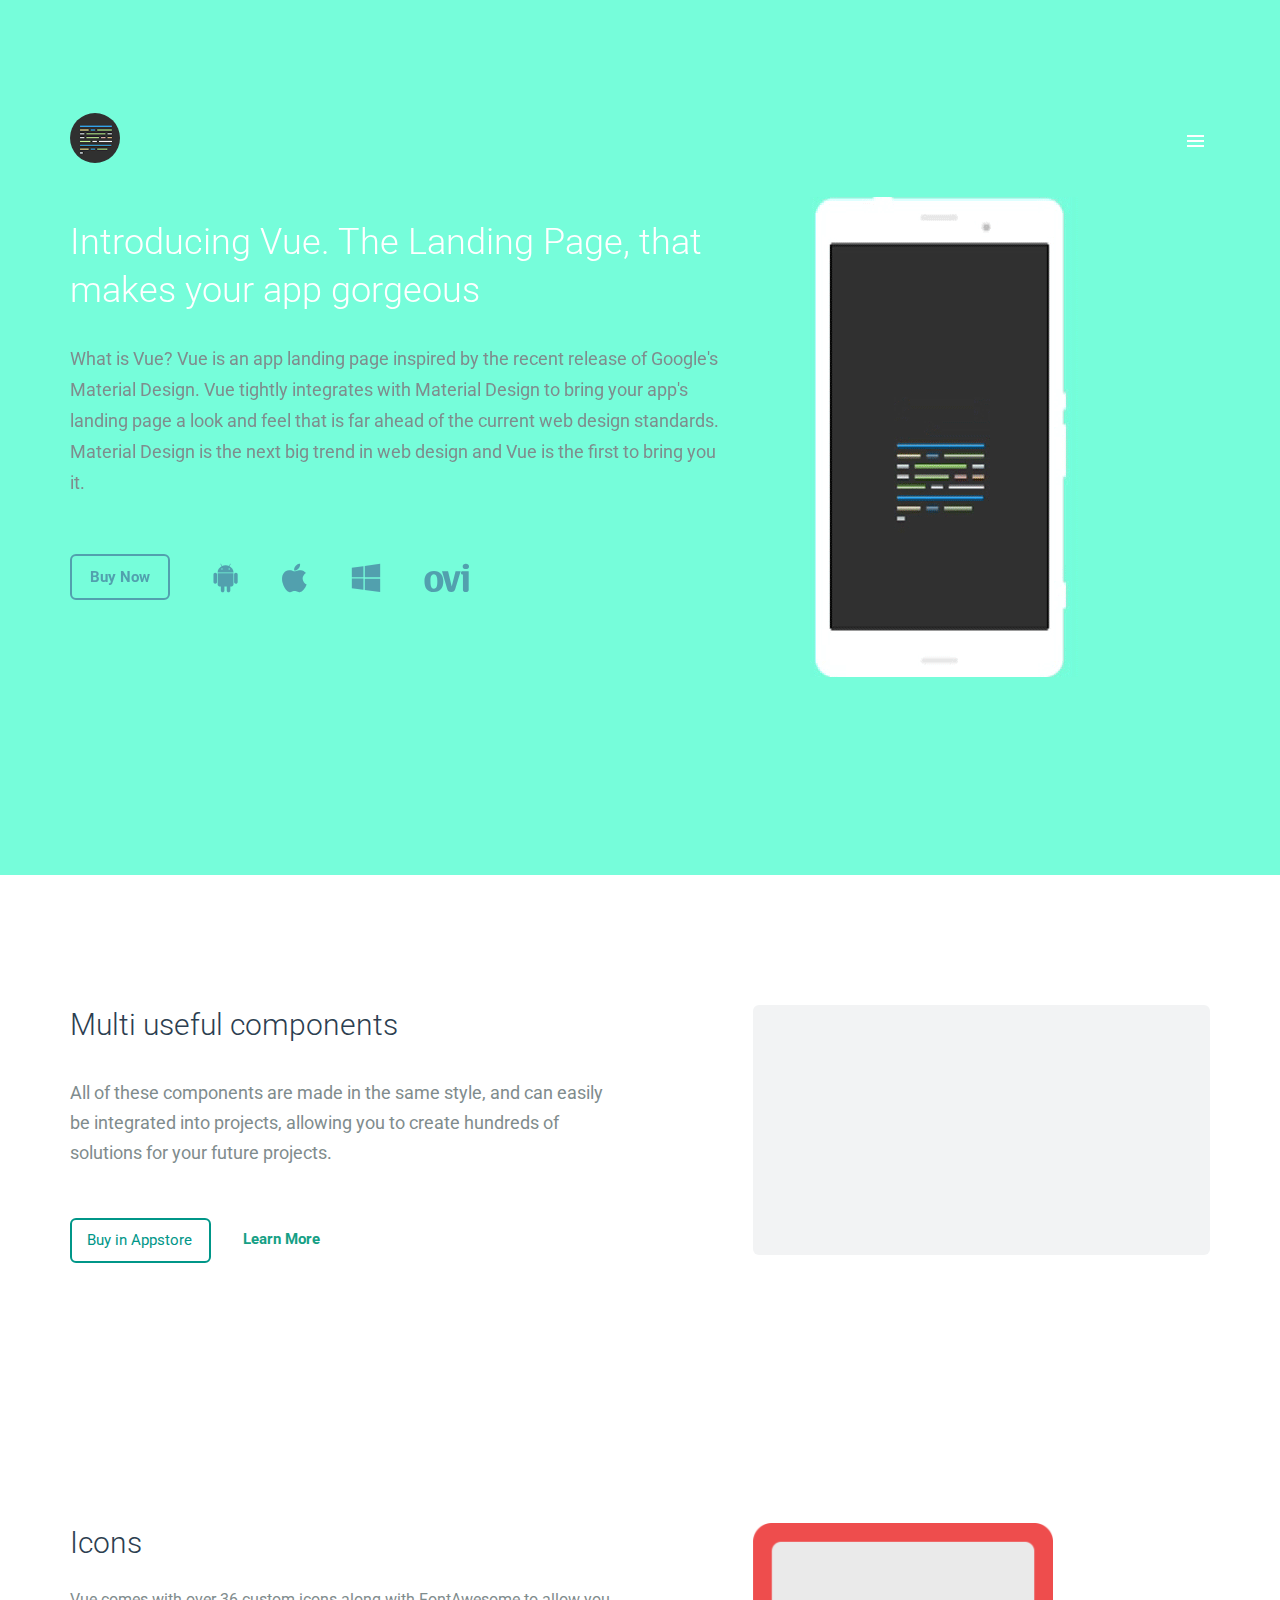
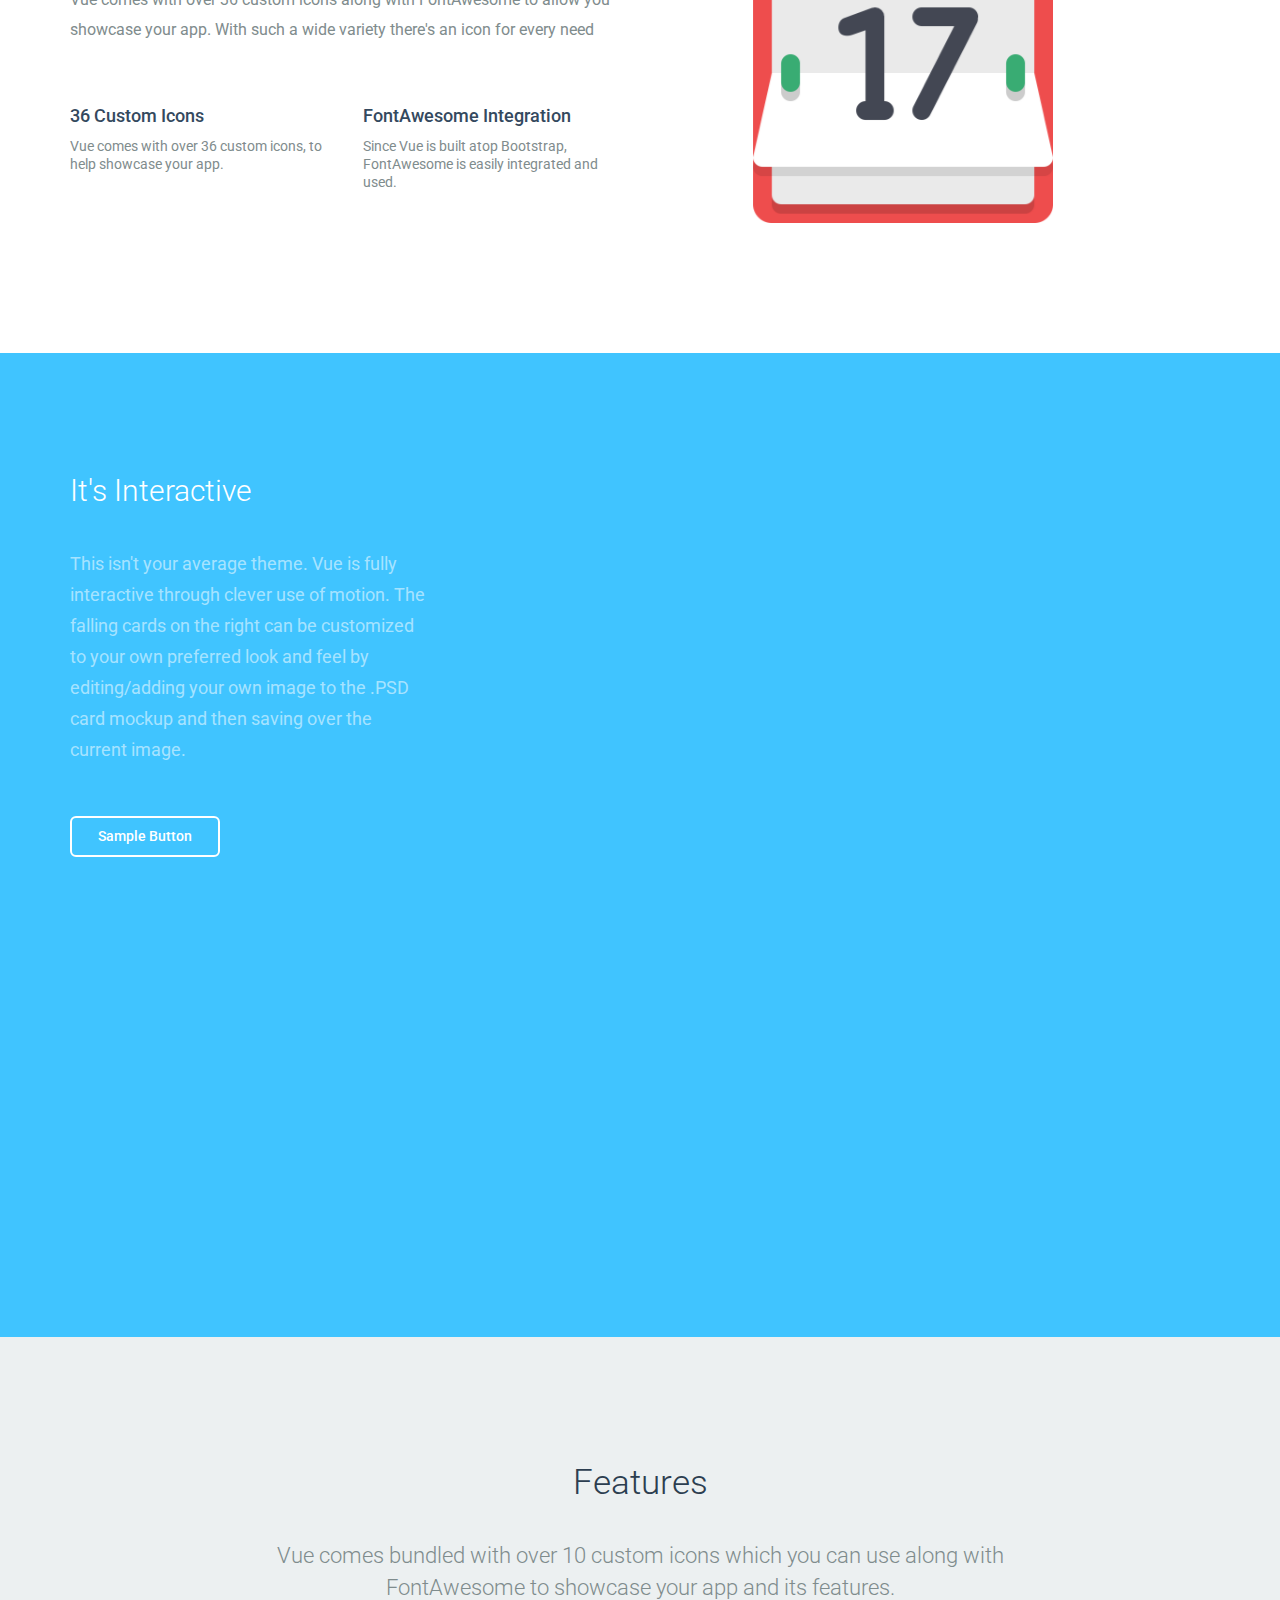
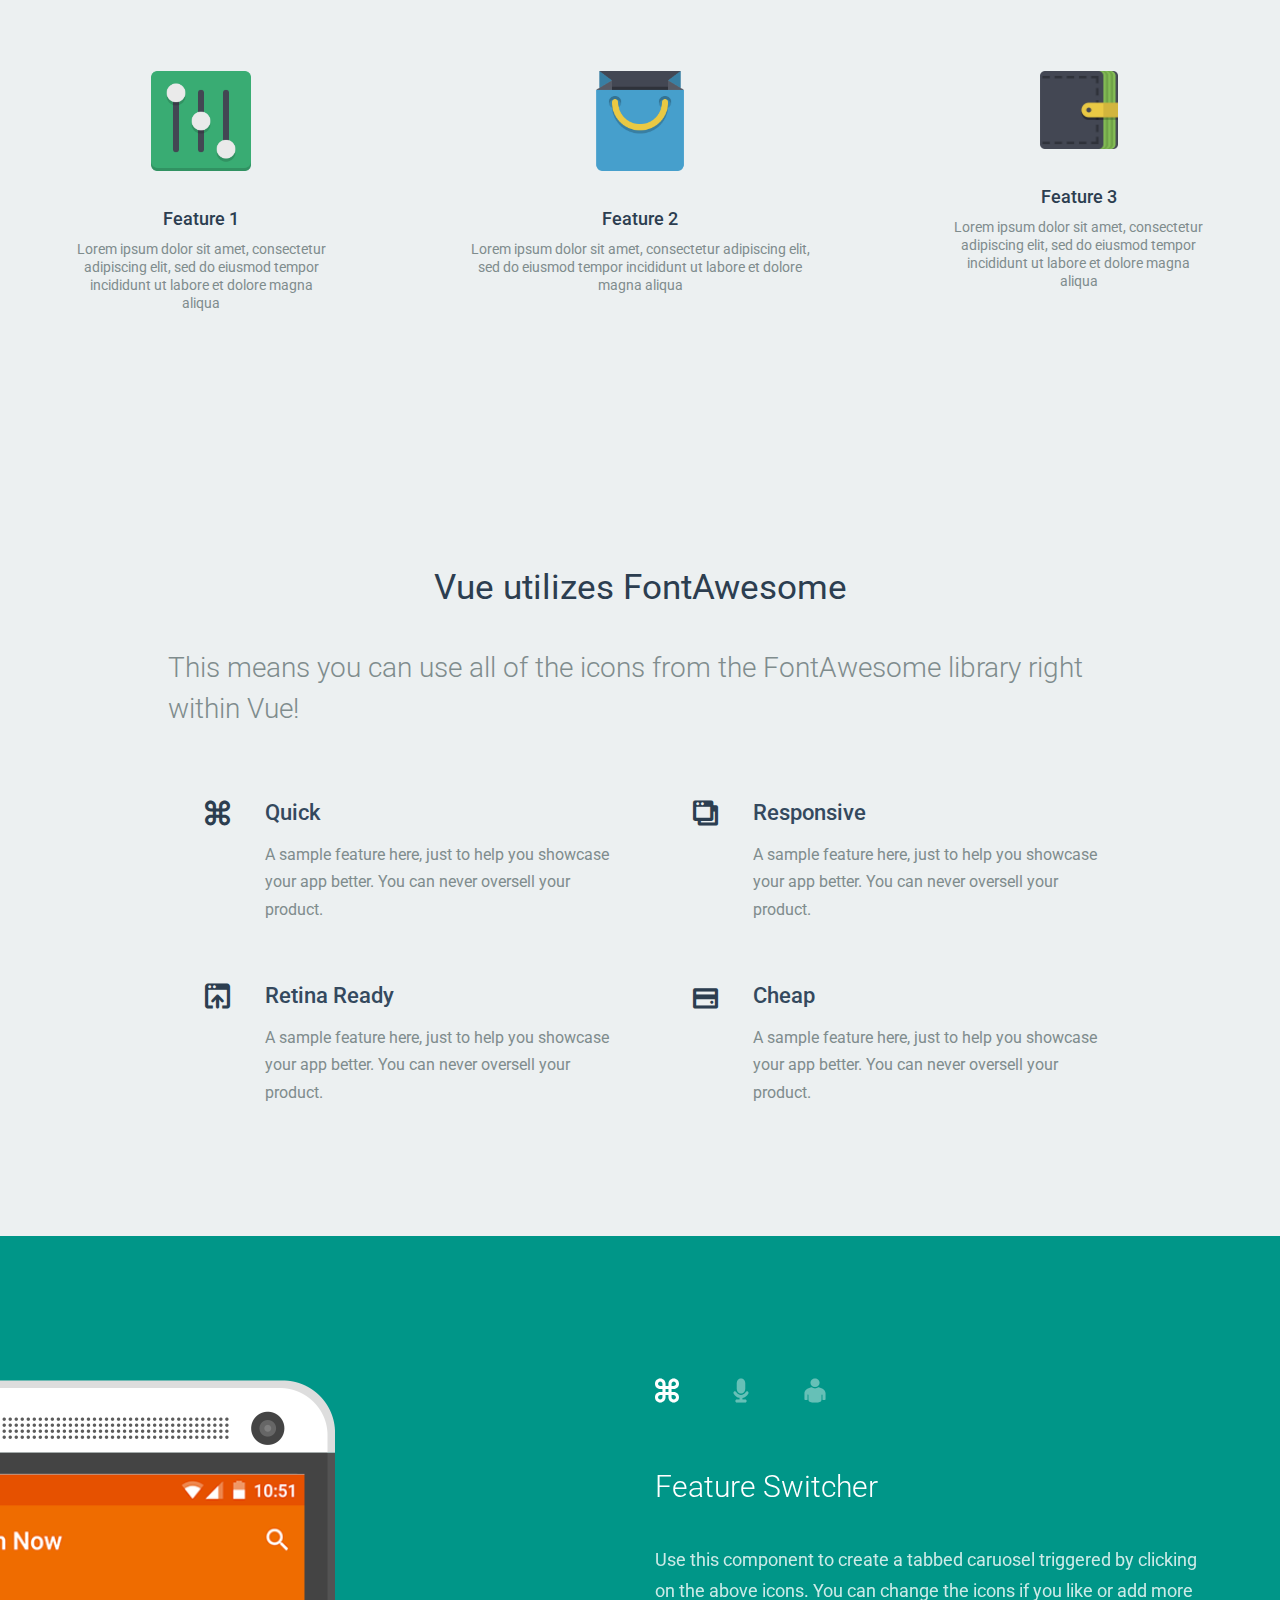
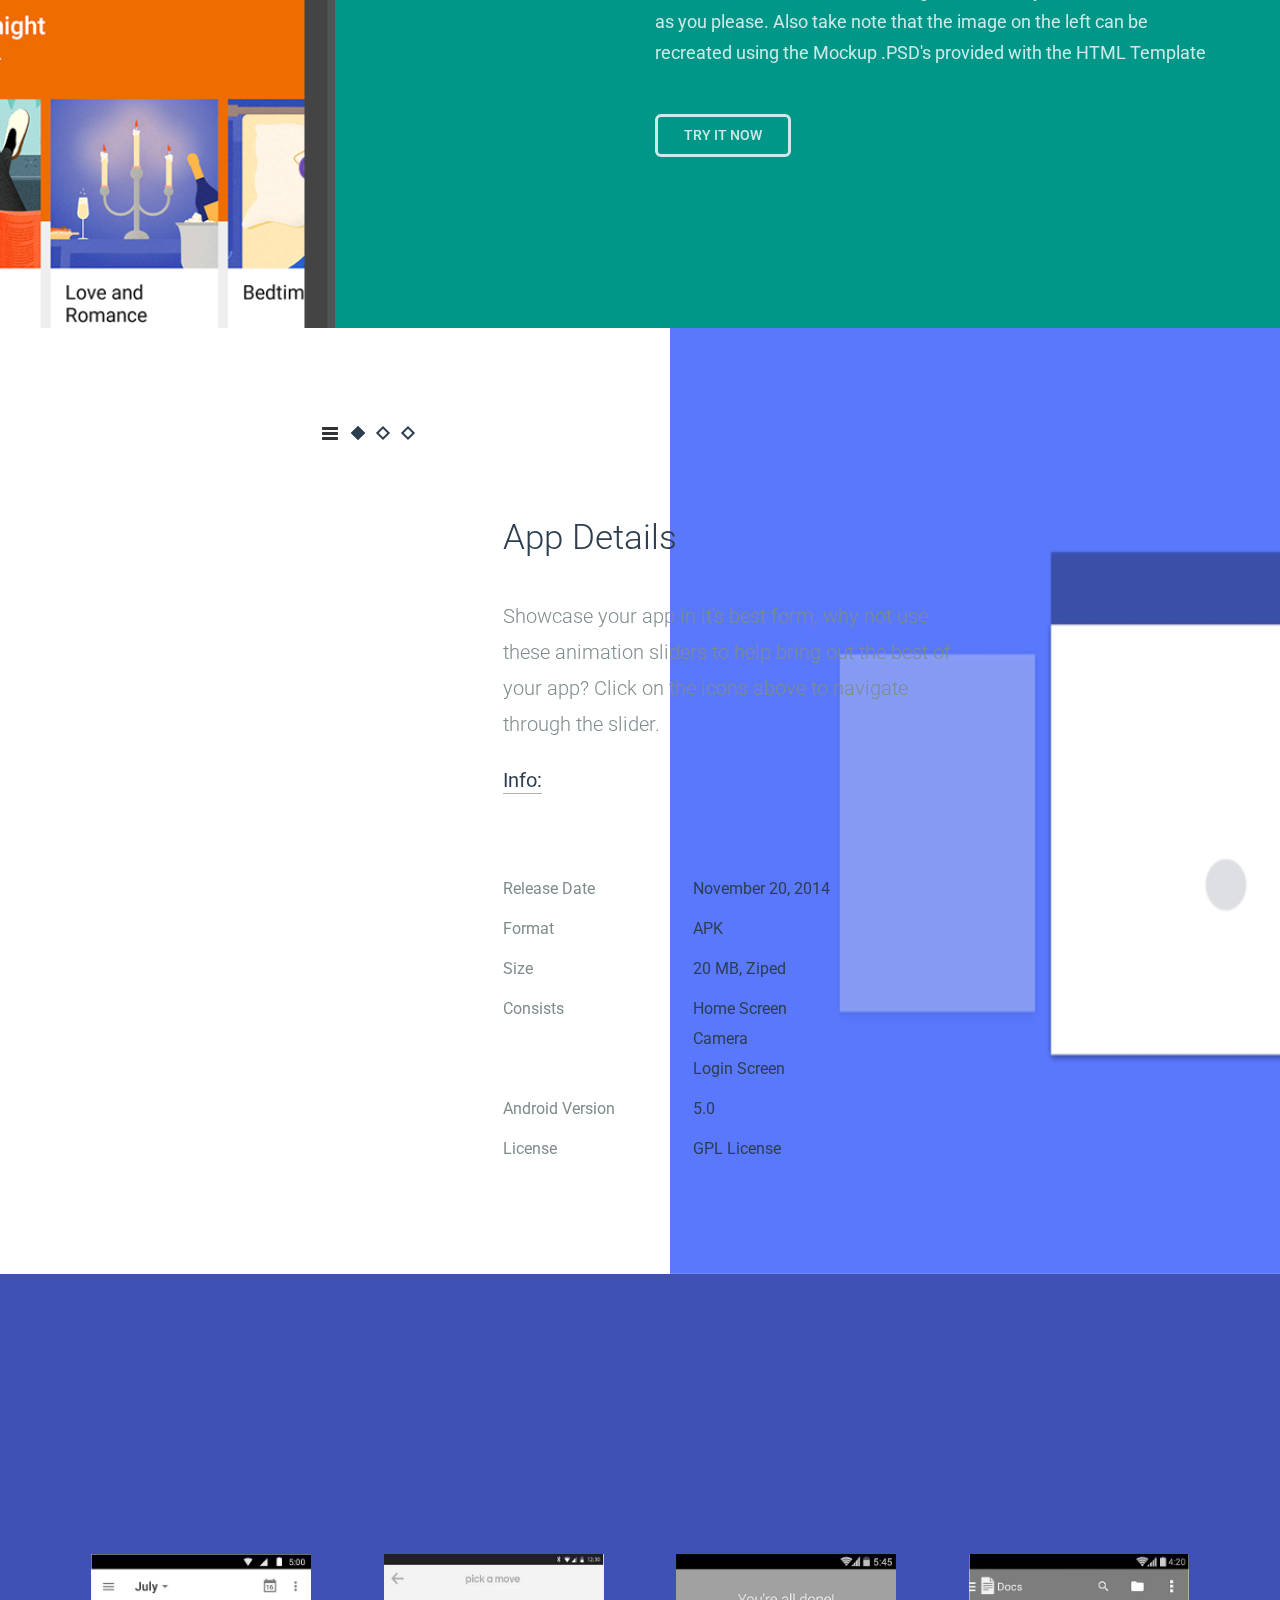
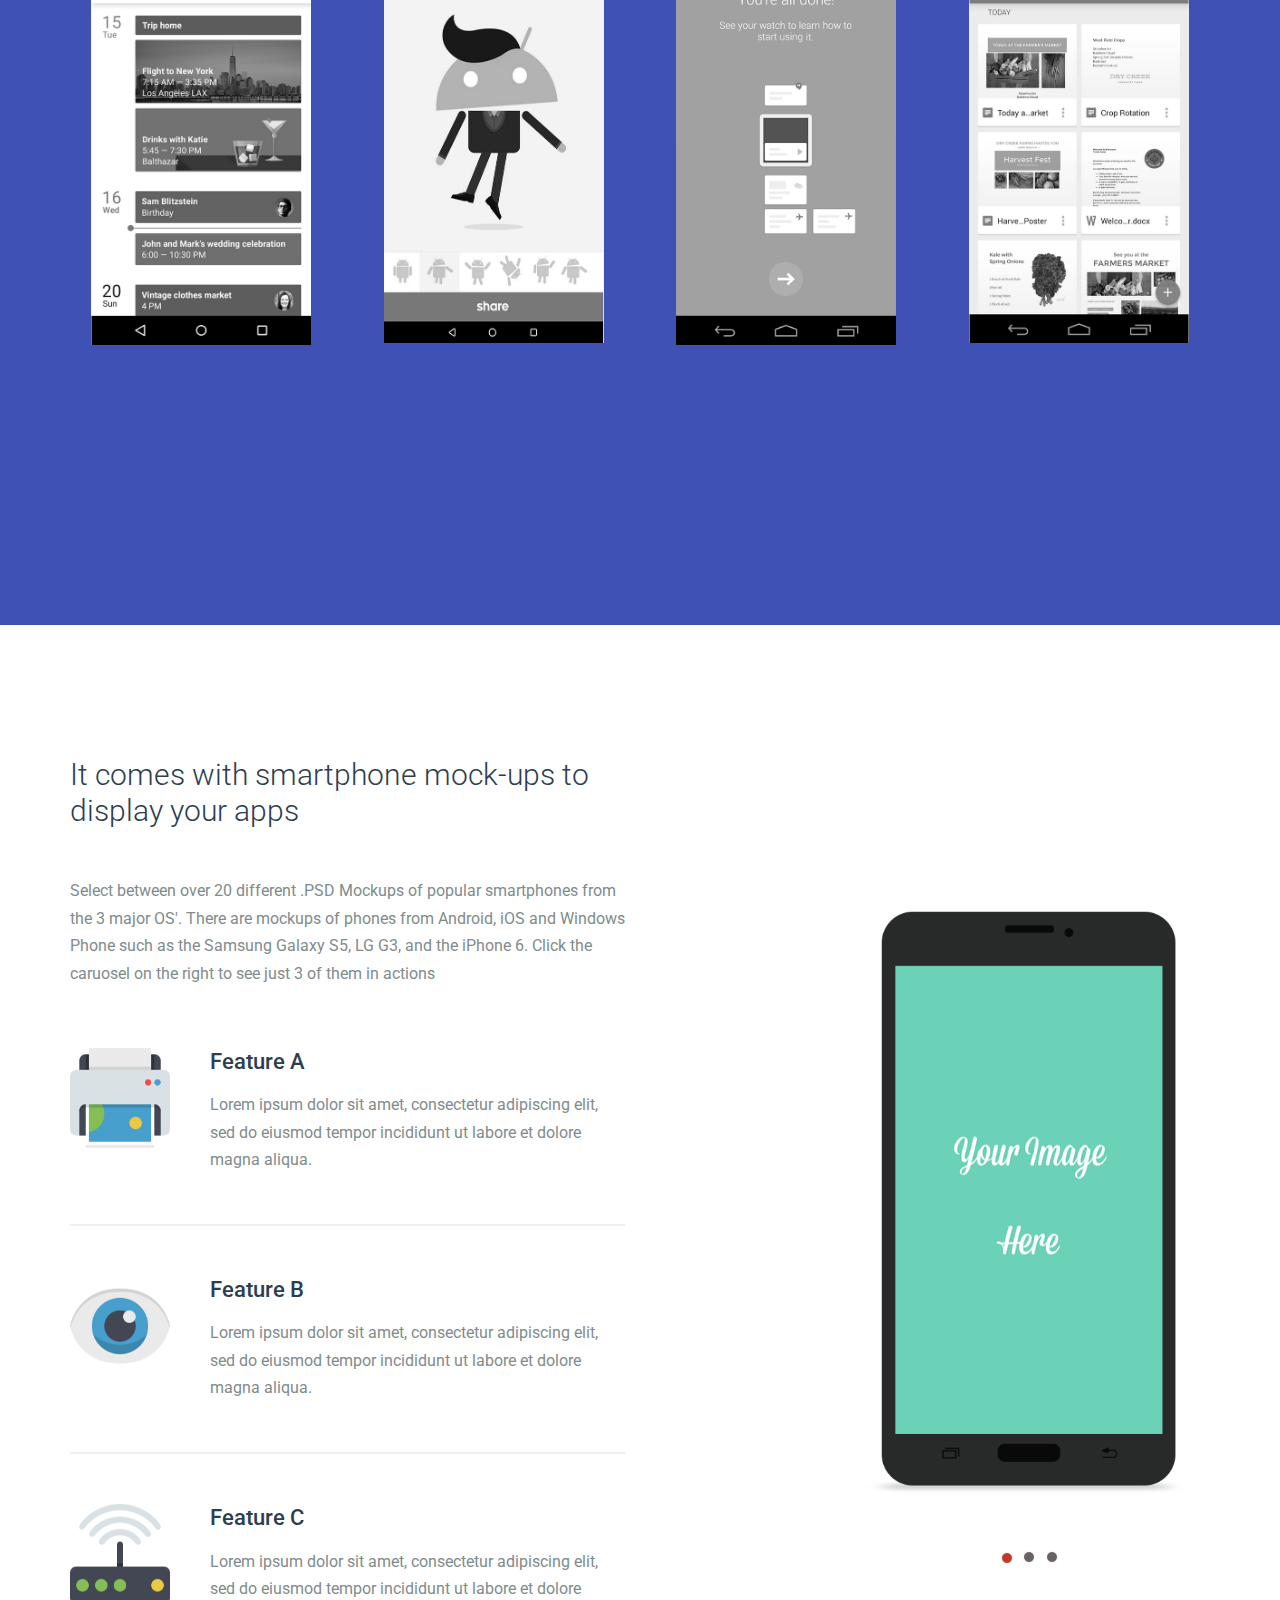
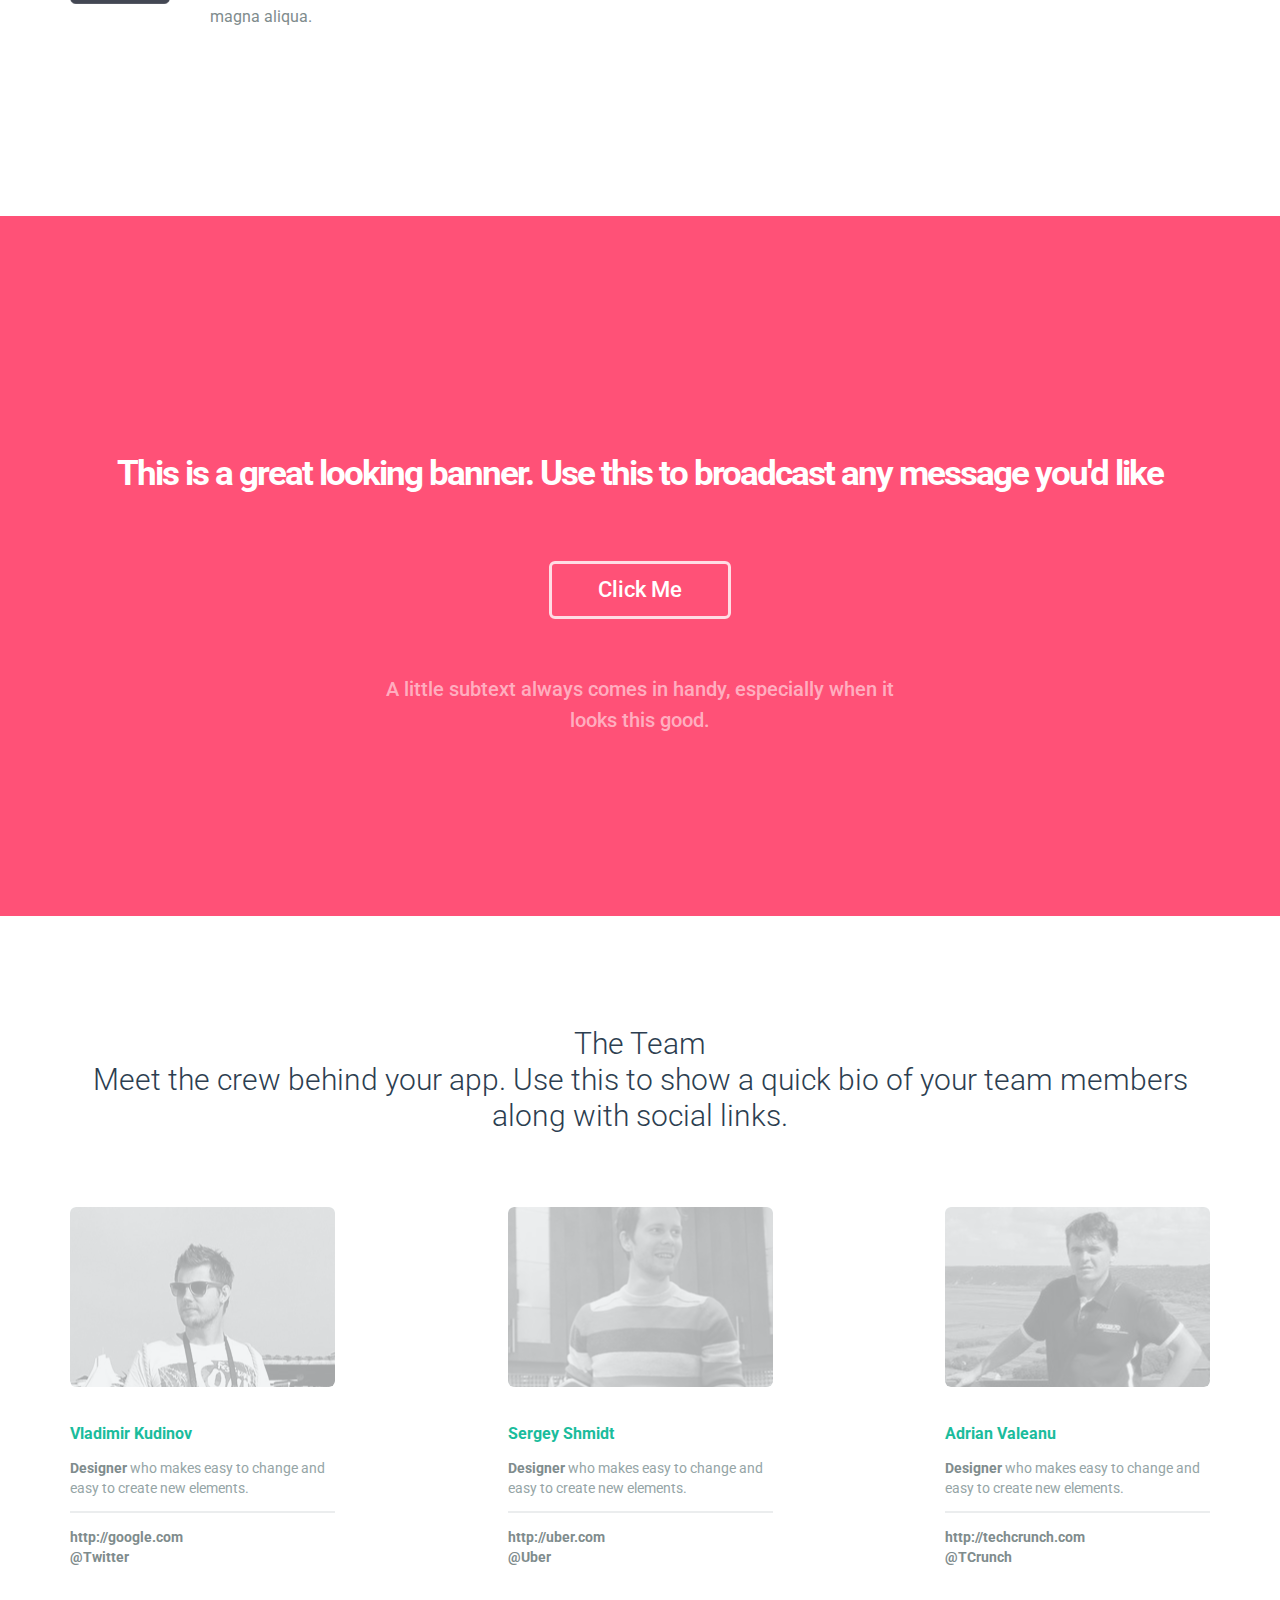
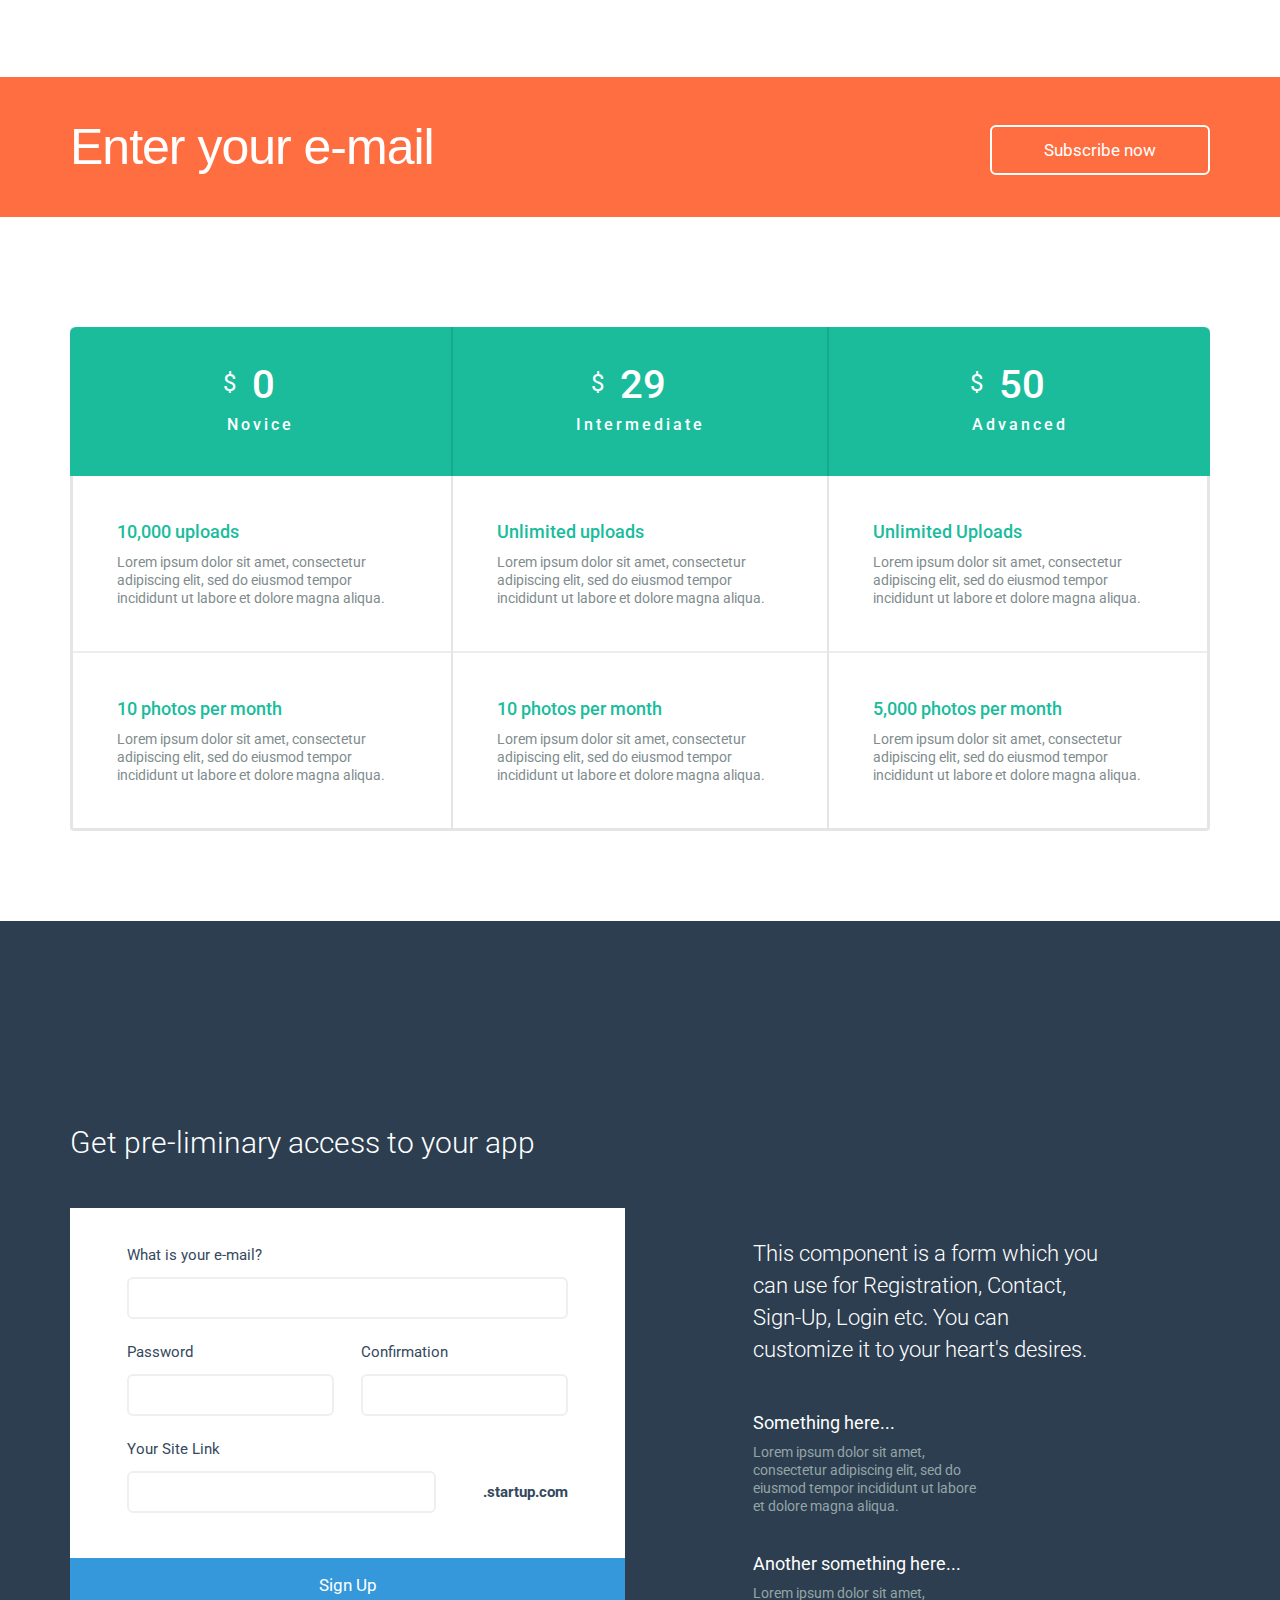
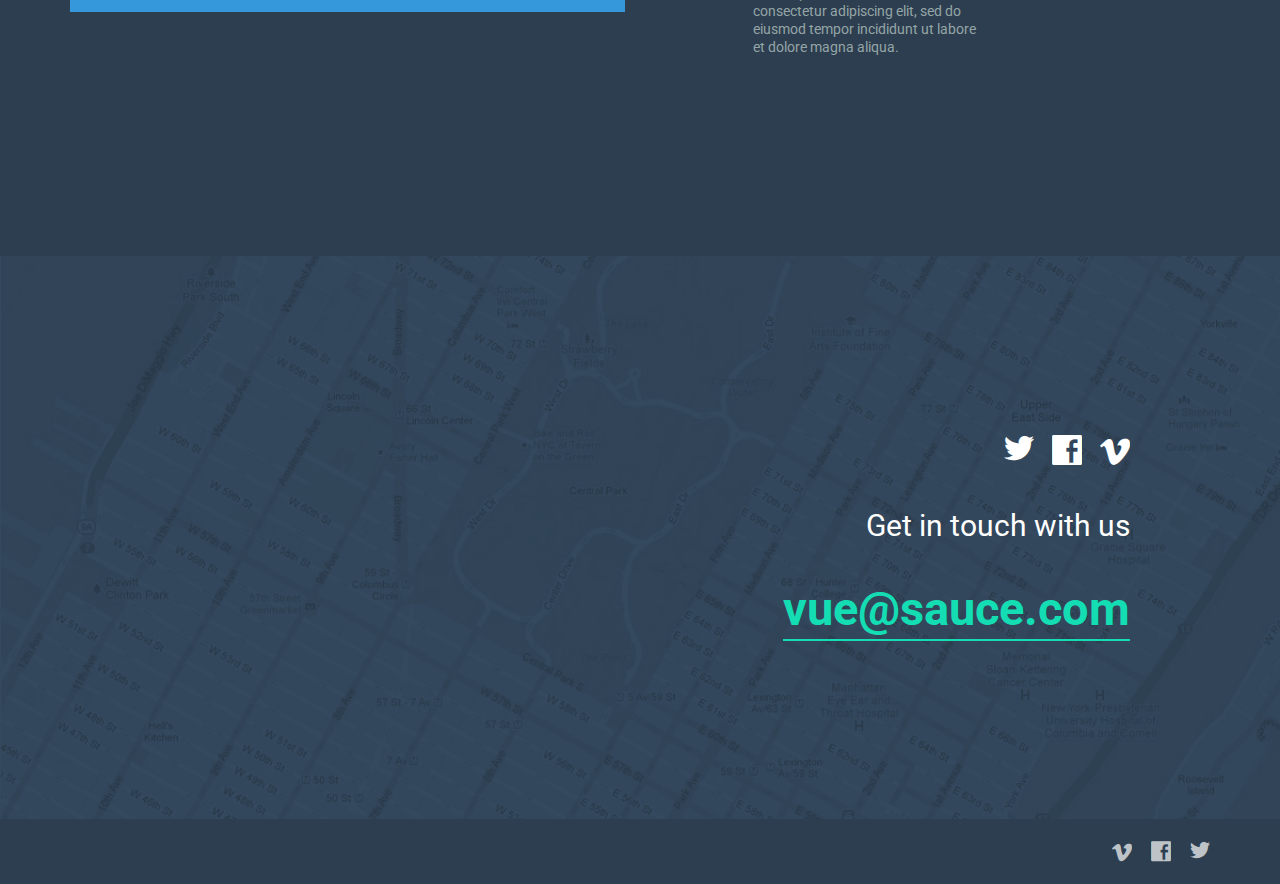
==== commit 4260ff2a: "Features-List" ====
--- a/index.html
+++ b/index.html
@@ -194,7 +194,7 @@
           
          <!-- Features-List -->
           
-         <section class="content-5" id="features-list">
+         <section class="features-list" id="features-list">
             <div class="container">
                <div class="row">
                   <div class="col-sm-10 col-sm-offset-1">
@@ -541,7 +541,7 @@
           
          <!-- Banner -->
           
-         <section class="content-36 bg-red-A200" id="banner">
+         <section class="banner bg-red-A200" id="banner">
             <div class="container">
                <h2>This is a great looking banner. Use this to broadcast any message you'd like</h2>
                <a class="btn btn-success" href="#">Click Me</a>
--- a/static/css/style.css
+++ b/static/css/style.css
@@ -1584,20 +1584,20 @@
   border: 0;
   display: block;
 }
-.content-36 {
+.banner {
   text-align: center;
   color: rgba(255, 255, 255, 0.55);
   padding-top: 230px;
   padding-bottom: 180px;
 }
-.content-36 h2 {
+.banner h2 {
   color: #fff;
   font-size: 35px;
   line-height: 55px;
   margin: 0 0 60px;
   letter-spacing: -2px;
 }
-.content-36 .btn-success {
+.banner .btn-success {
   font-size: 22px;
   font-weight: 500;
   padding: 15px 46px;
@@ -1606,10 +1606,10 @@
 border: 3px solid rgba(255, 255, 255, 0.8);
     border-radius: none;
 }
-.content-36 .btn-success:hover {
+.banner .btn-success:hover {
   background: #58D68D;
 }
-.content-36 p {
+.banner p {
   margin: 0 auto;
   width: 48%;
   font-size: 20px;
@@ -1617,7 +1617,7 @@
   font-weight: 500;
 }
 @media (max-width: 767px) {
-  .content-36 p {
+  .banner p {
     width: 80%;
   }
 }
@@ -4017,17 +4017,17 @@
 /**
  * Content 5 stylesheet  
  * */
-.content-5 {
+.features-list {
   padding-top: 130px;
   padding-bottom: 120px;
   position: relative;
     background: #ecf0f1;
 }
-.content-5 .container > img {
+.features-list .container > img {
   display: block;
   margin: 0 auto 50px;
 }
-.content-5 h3 {
+.features-list h3 {
   margin: 0 0 21px;
   font-size: 35px;
   font-weight: normal;
@@ -4036,11 +4036,11 @@
   text-align: center;
 }
 @media (max-width: 767px) {
-  .content-5 h3 {
+  .features-list h3 {
     margin-bottom: 15px;
   }
 }
-.content-5 h3 + .lead {
+.features-list h3 + .lead {
   font-size: 25px;
   font-weight: normal;
   color: #7f8c8d;
@@ -4049,20 +4049,20 @@
   text-align: center;
 }
 @media (max-width: 767px) {
-  .content-5 h3 + .lead {
+  .features-list h3 + .lead {
     line-height: 1.25;
   }
 }
 @media (max-width: 480px) {
-  .content-5 {
+  .features-list {
     padding-bottom: 40px;
   }
 }
-.content-5 .features > [class*="col-sm-"] {
+.features-list .features > [class*="col-sm-"] {
   position: relative;
   margin-top: 40px;
 }
-.content-5 .features > [class*="col-sm-"] > [class*="fui-"] {
+.features-list .features > [class*="col-sm-"] > [class*="fui-"] {
   position: absolute;
   left: -45px;
   top: 7px;
@@ -4071,18 +4071,18 @@
   color: #2c3e50;
 }
 @media (max-width: 767px) {
-  .content-5 .features > [class*="col-sm-"] > [class*="fui-"] {
+  .features-list .features > [class*="col-sm-"] > [class*="fui-"] {
     position: static;
     float: left;
     margin: -7px 20px 0 0;
   }
 }
-.content-5 .features > [class*="col-sm-"] p {
+.features-list .features > [class*="col-sm-"] p {
   font-size: 16px;
   font-weight: normal;
   color: #7f8c8d;
 }
-.content-5 .features > [class*="col-sm-"] h6 {
+.features-list .features > [class*="col-sm-"] h6 {
   font-size: 22px;
   font-weight: normal;
   color: #34495e;
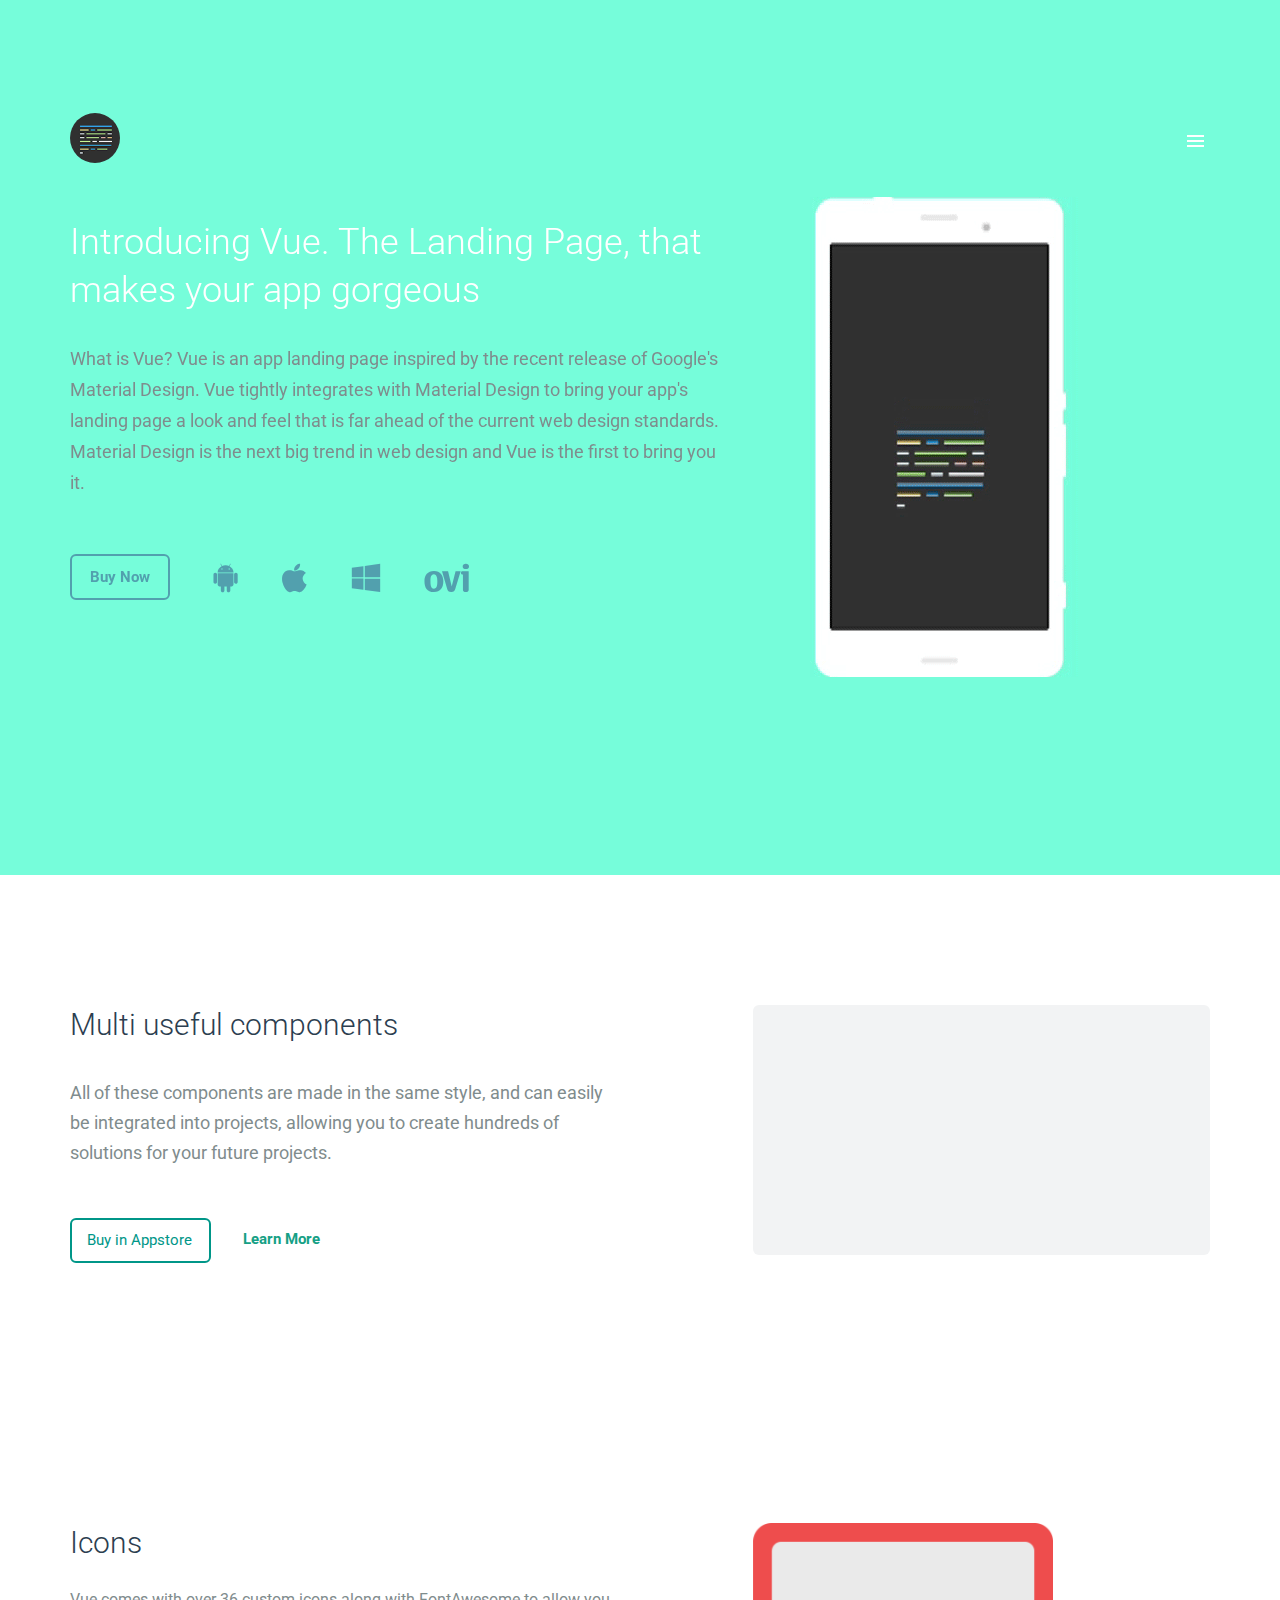
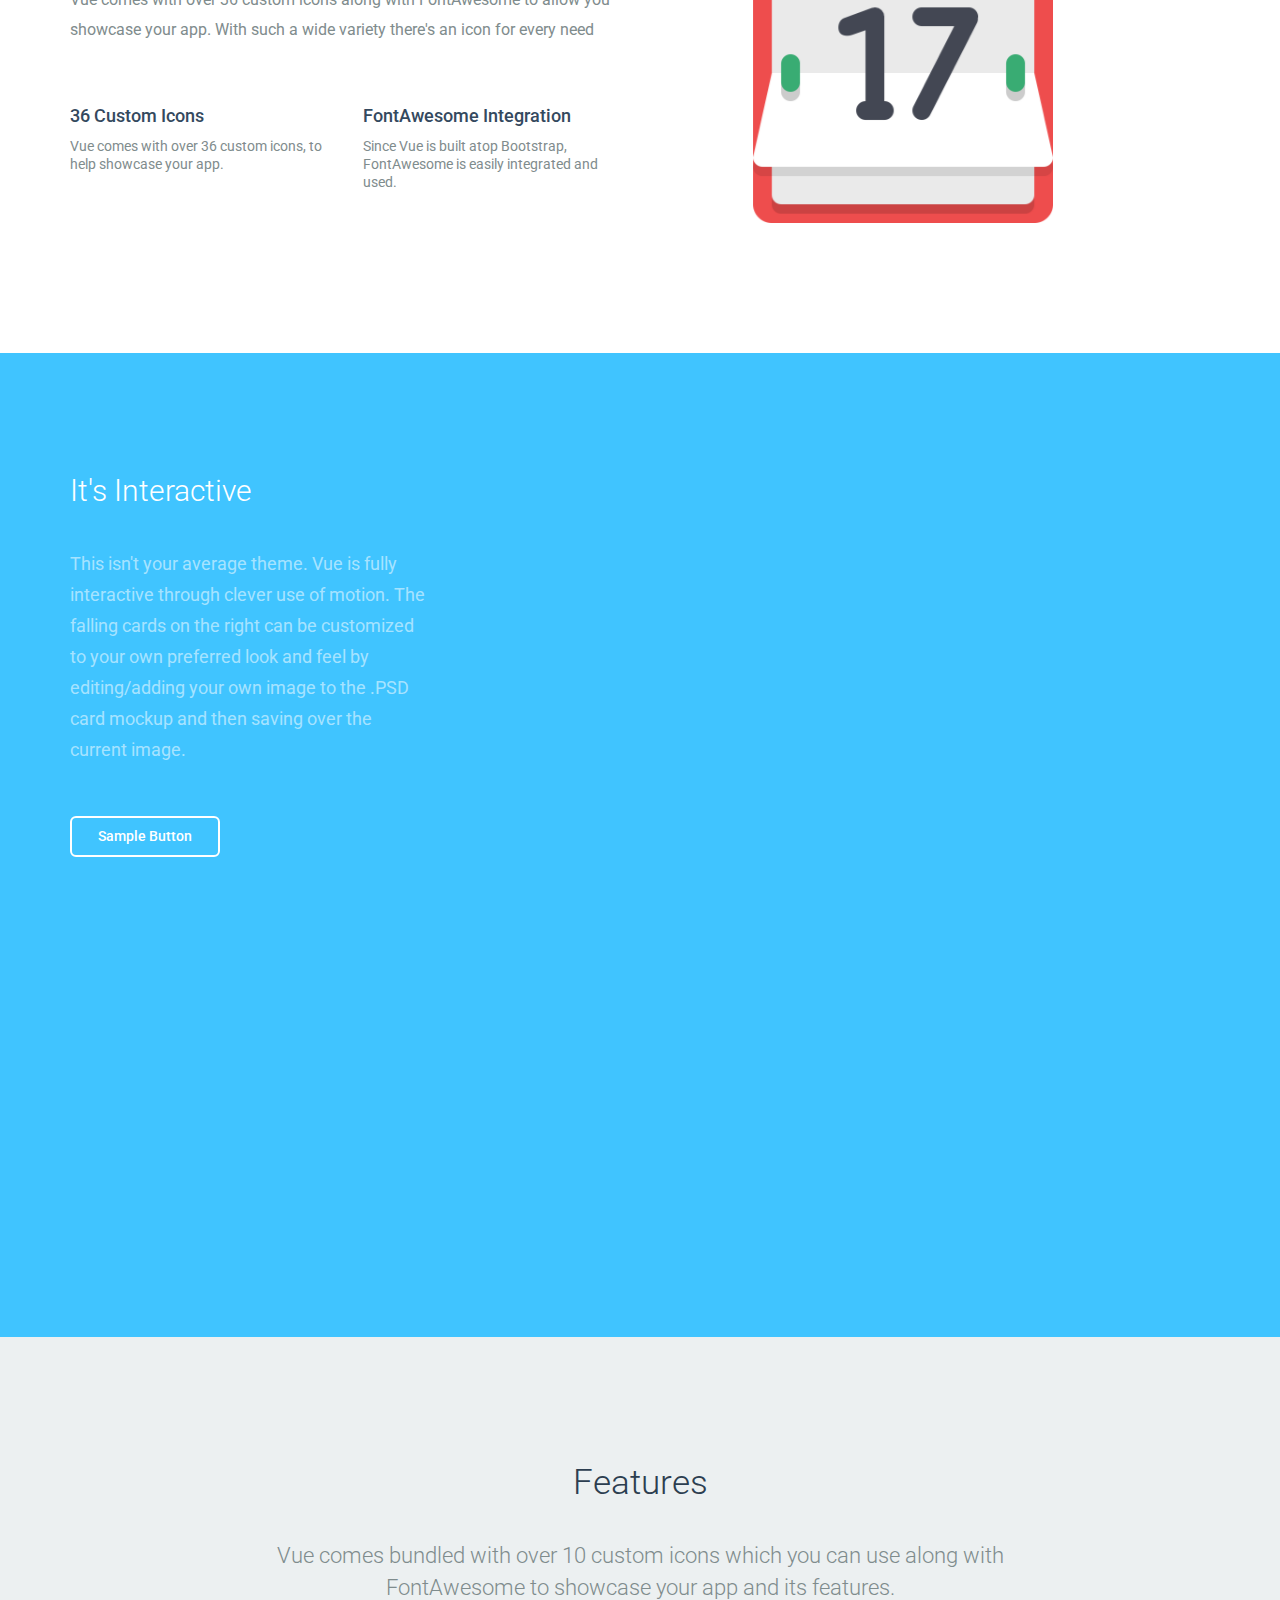
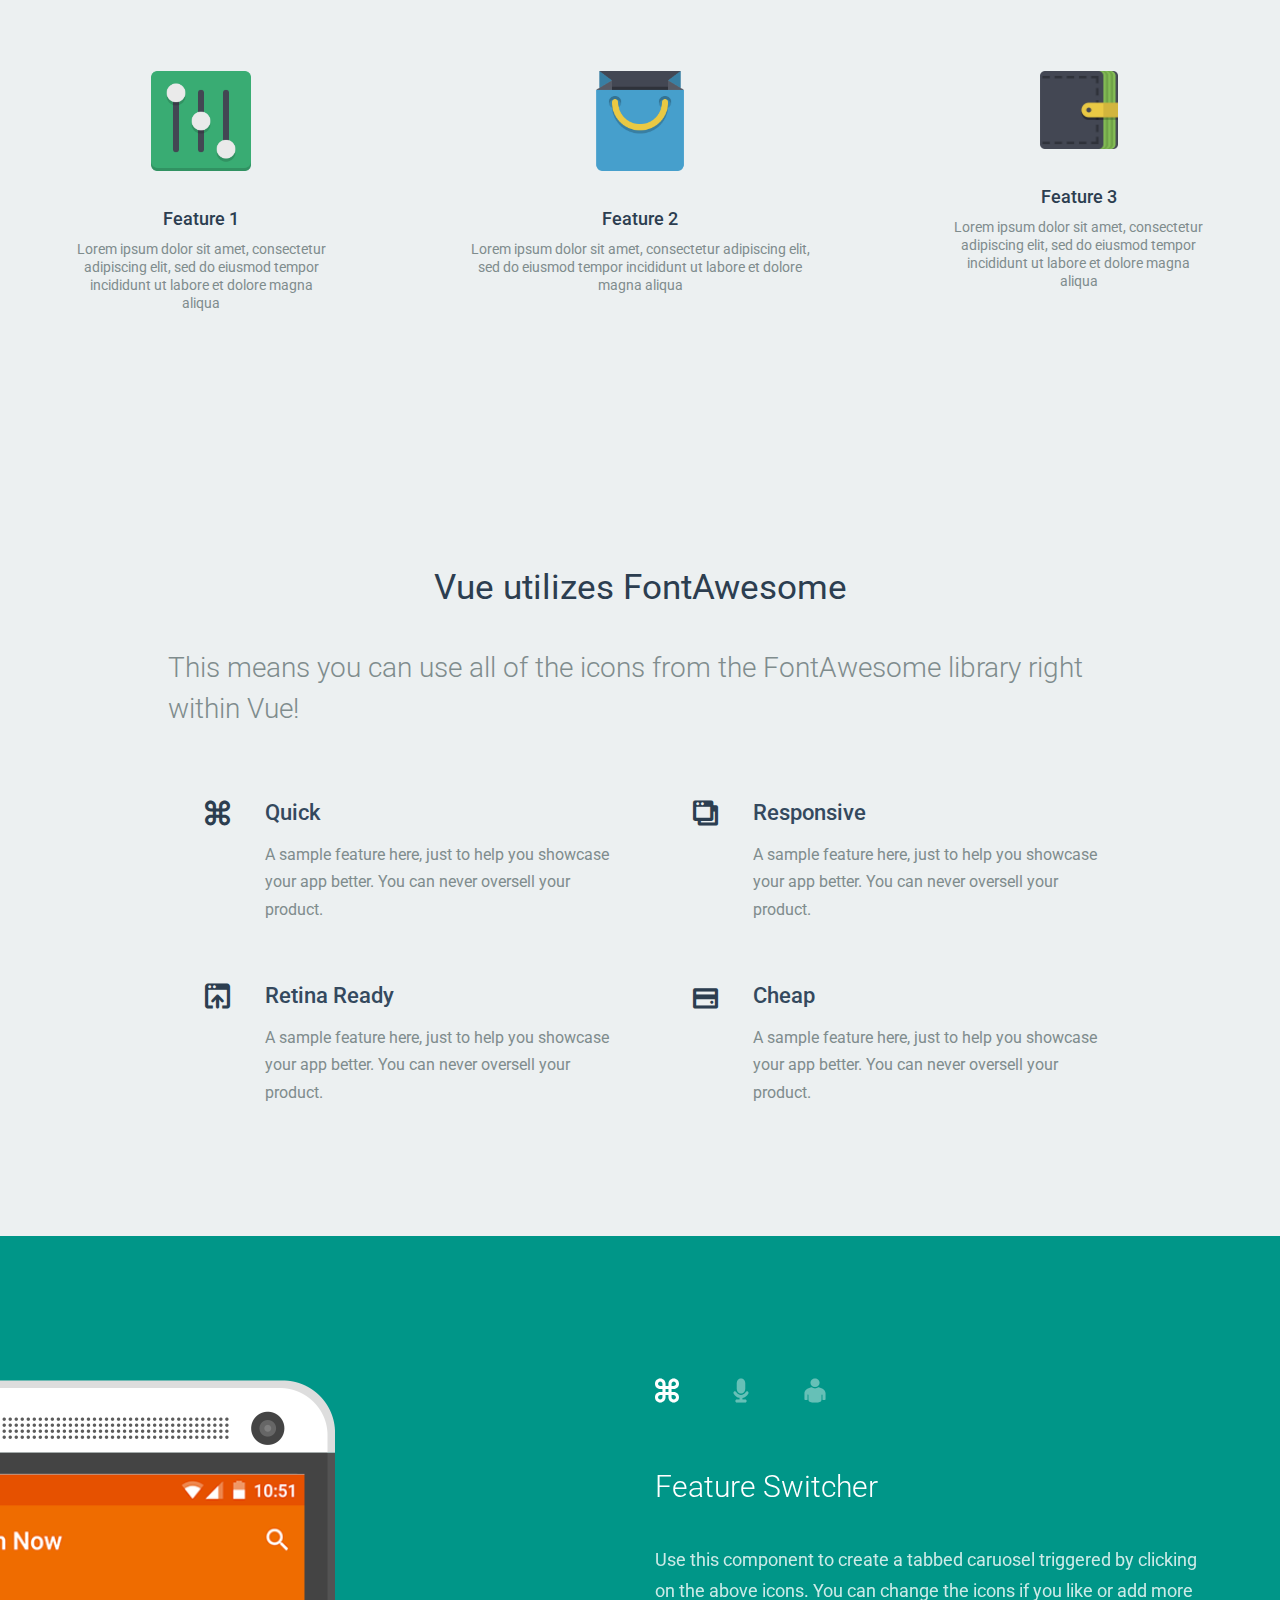
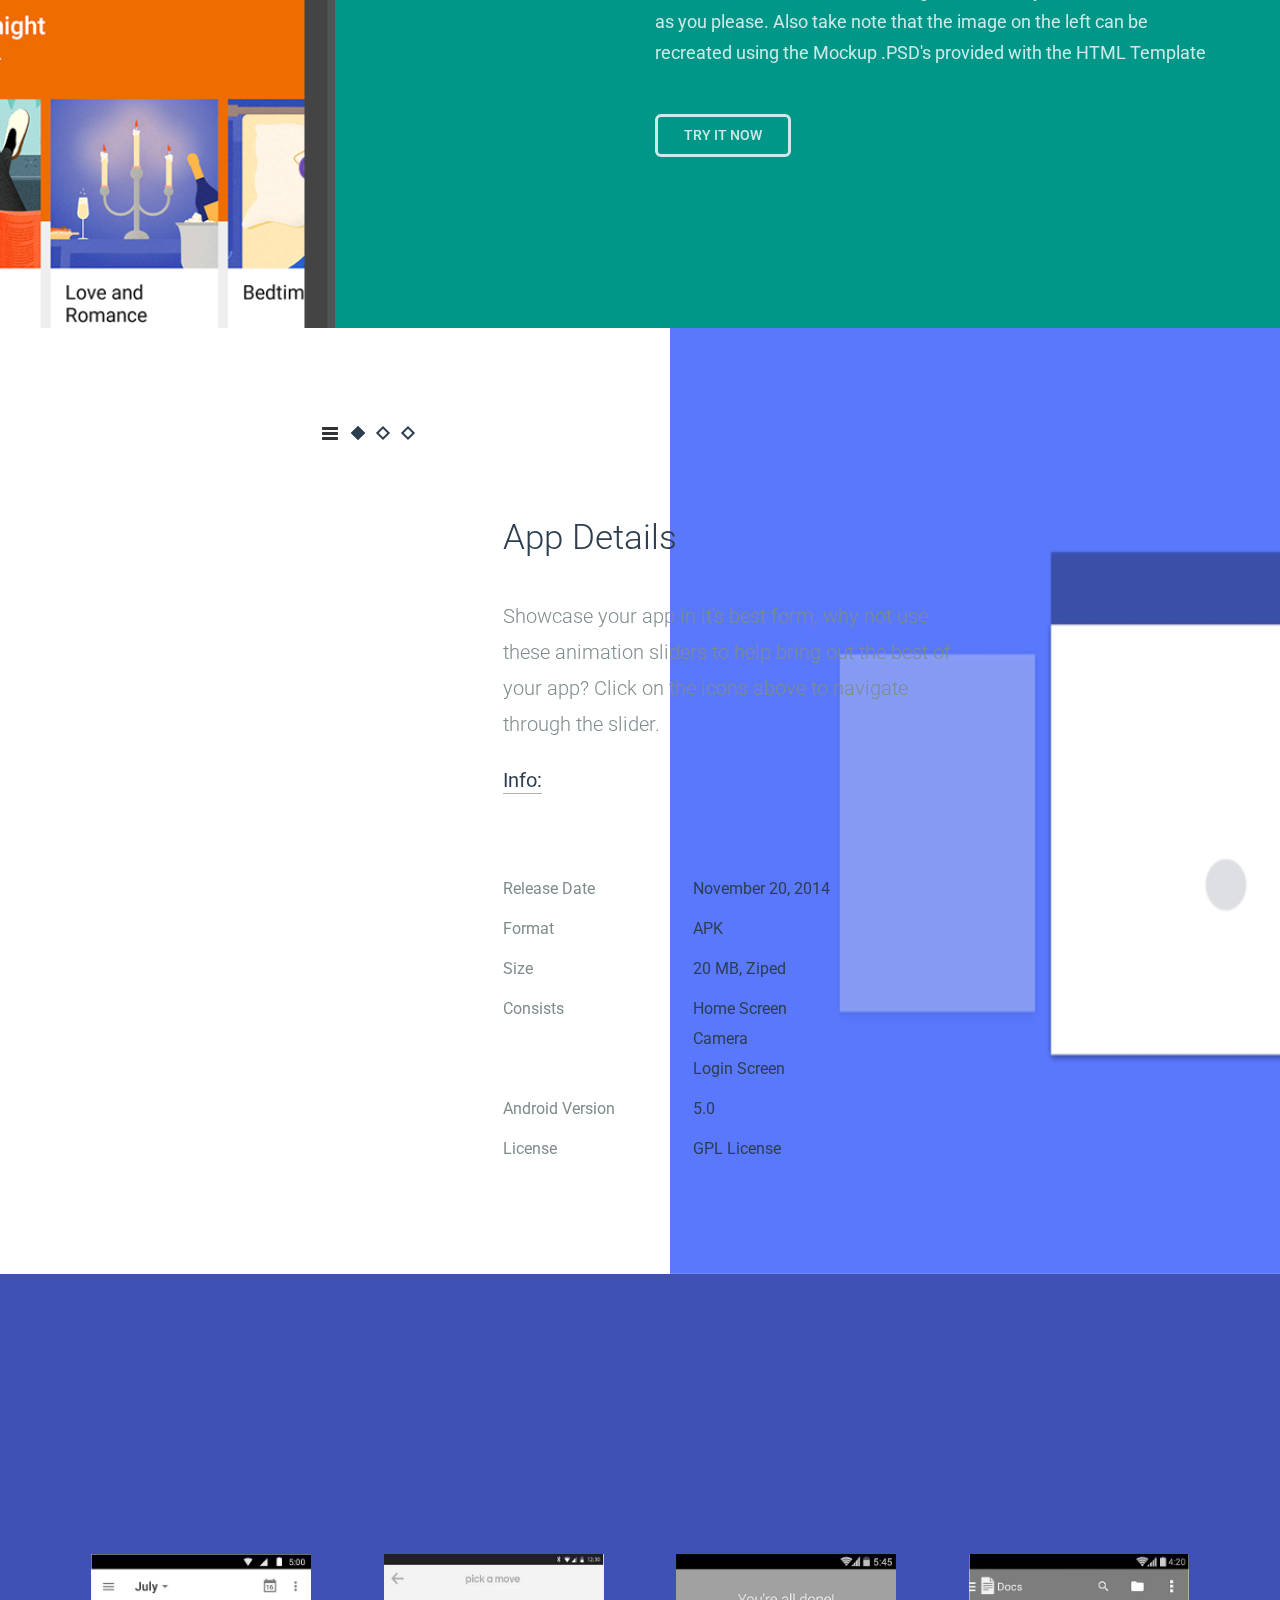
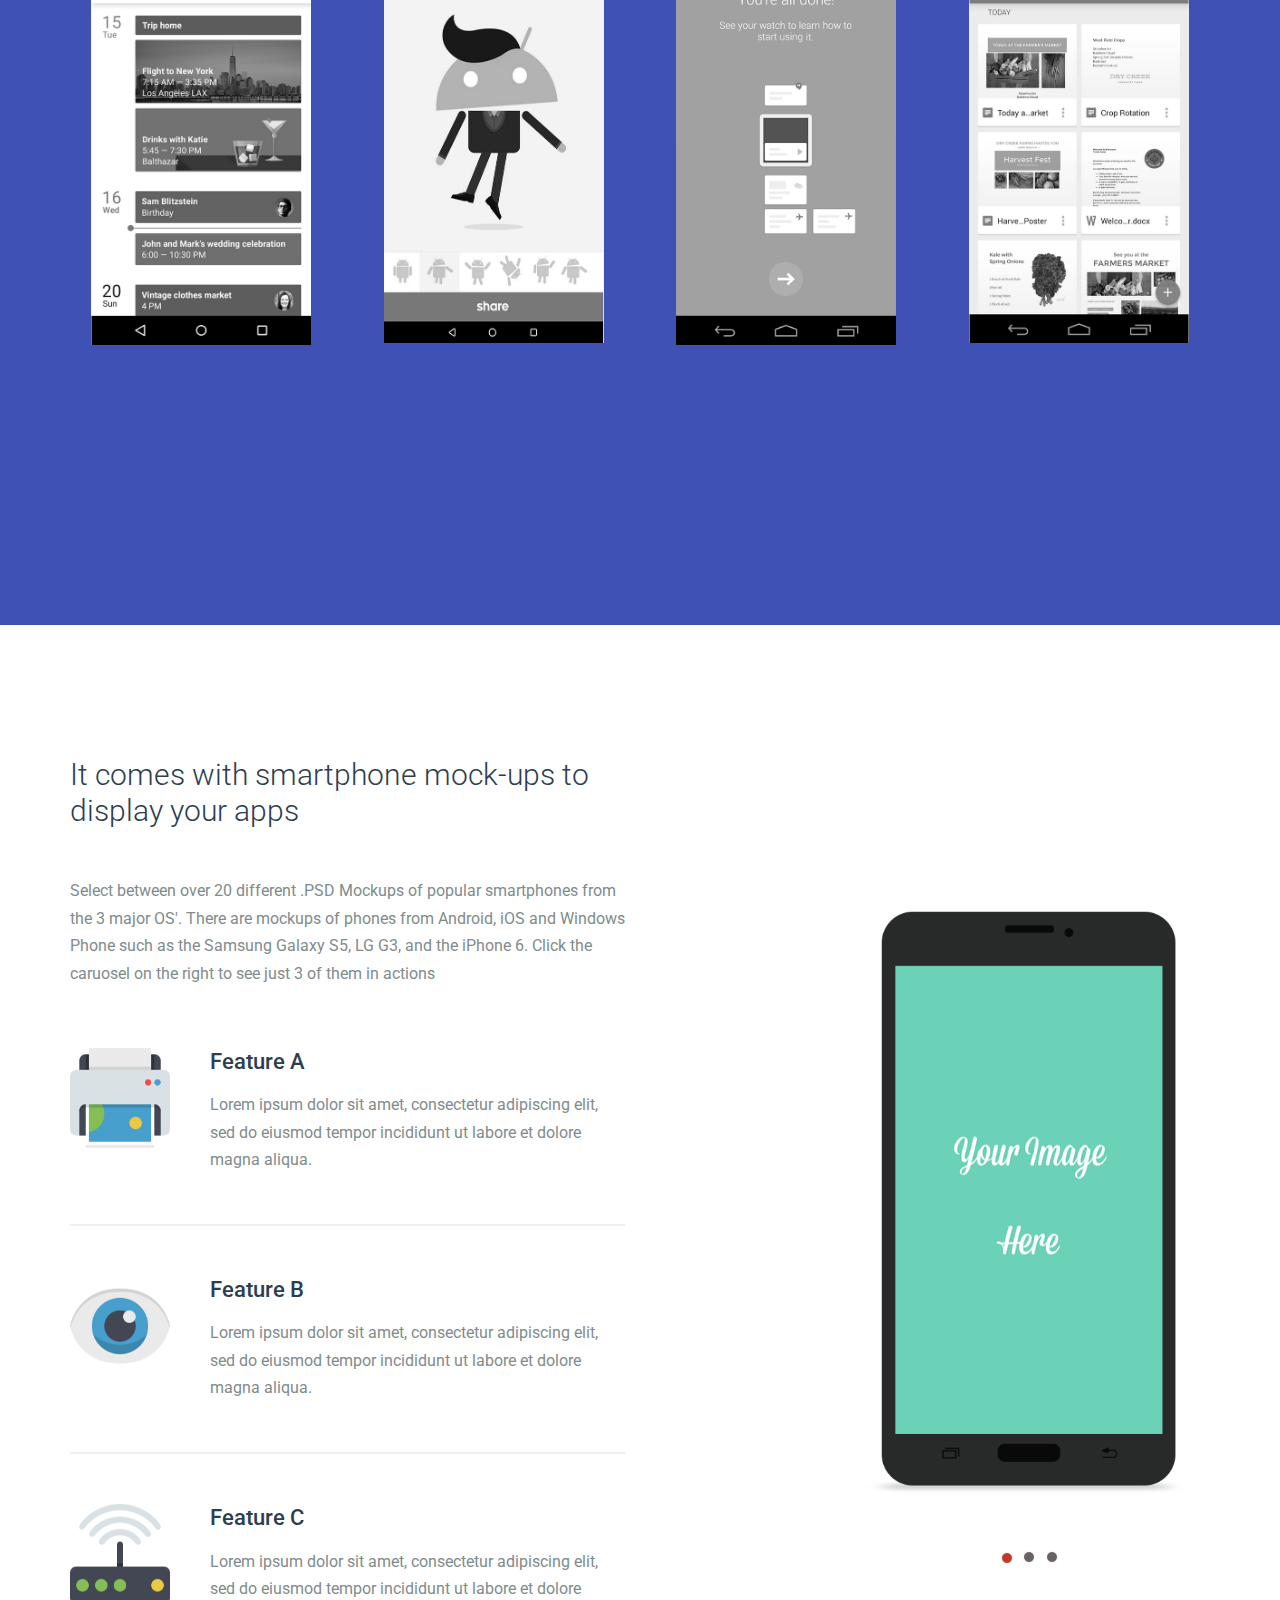
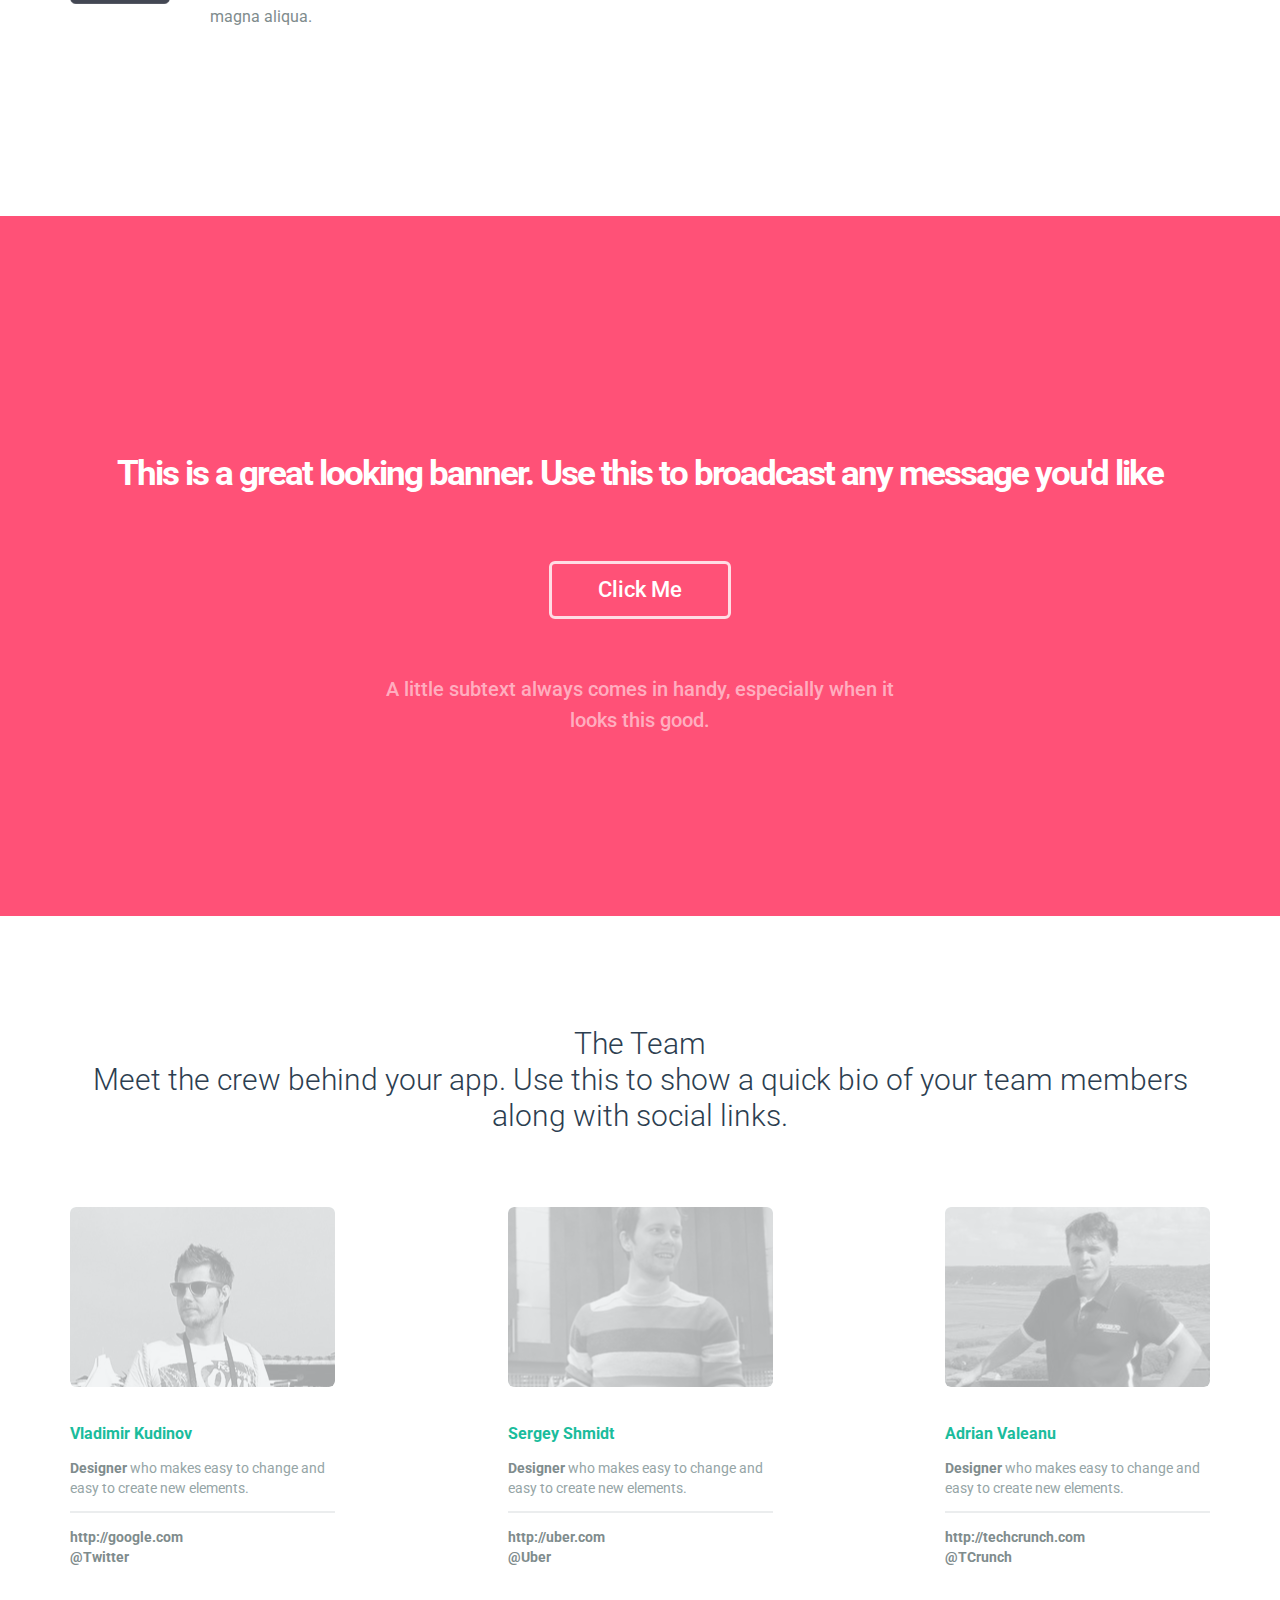
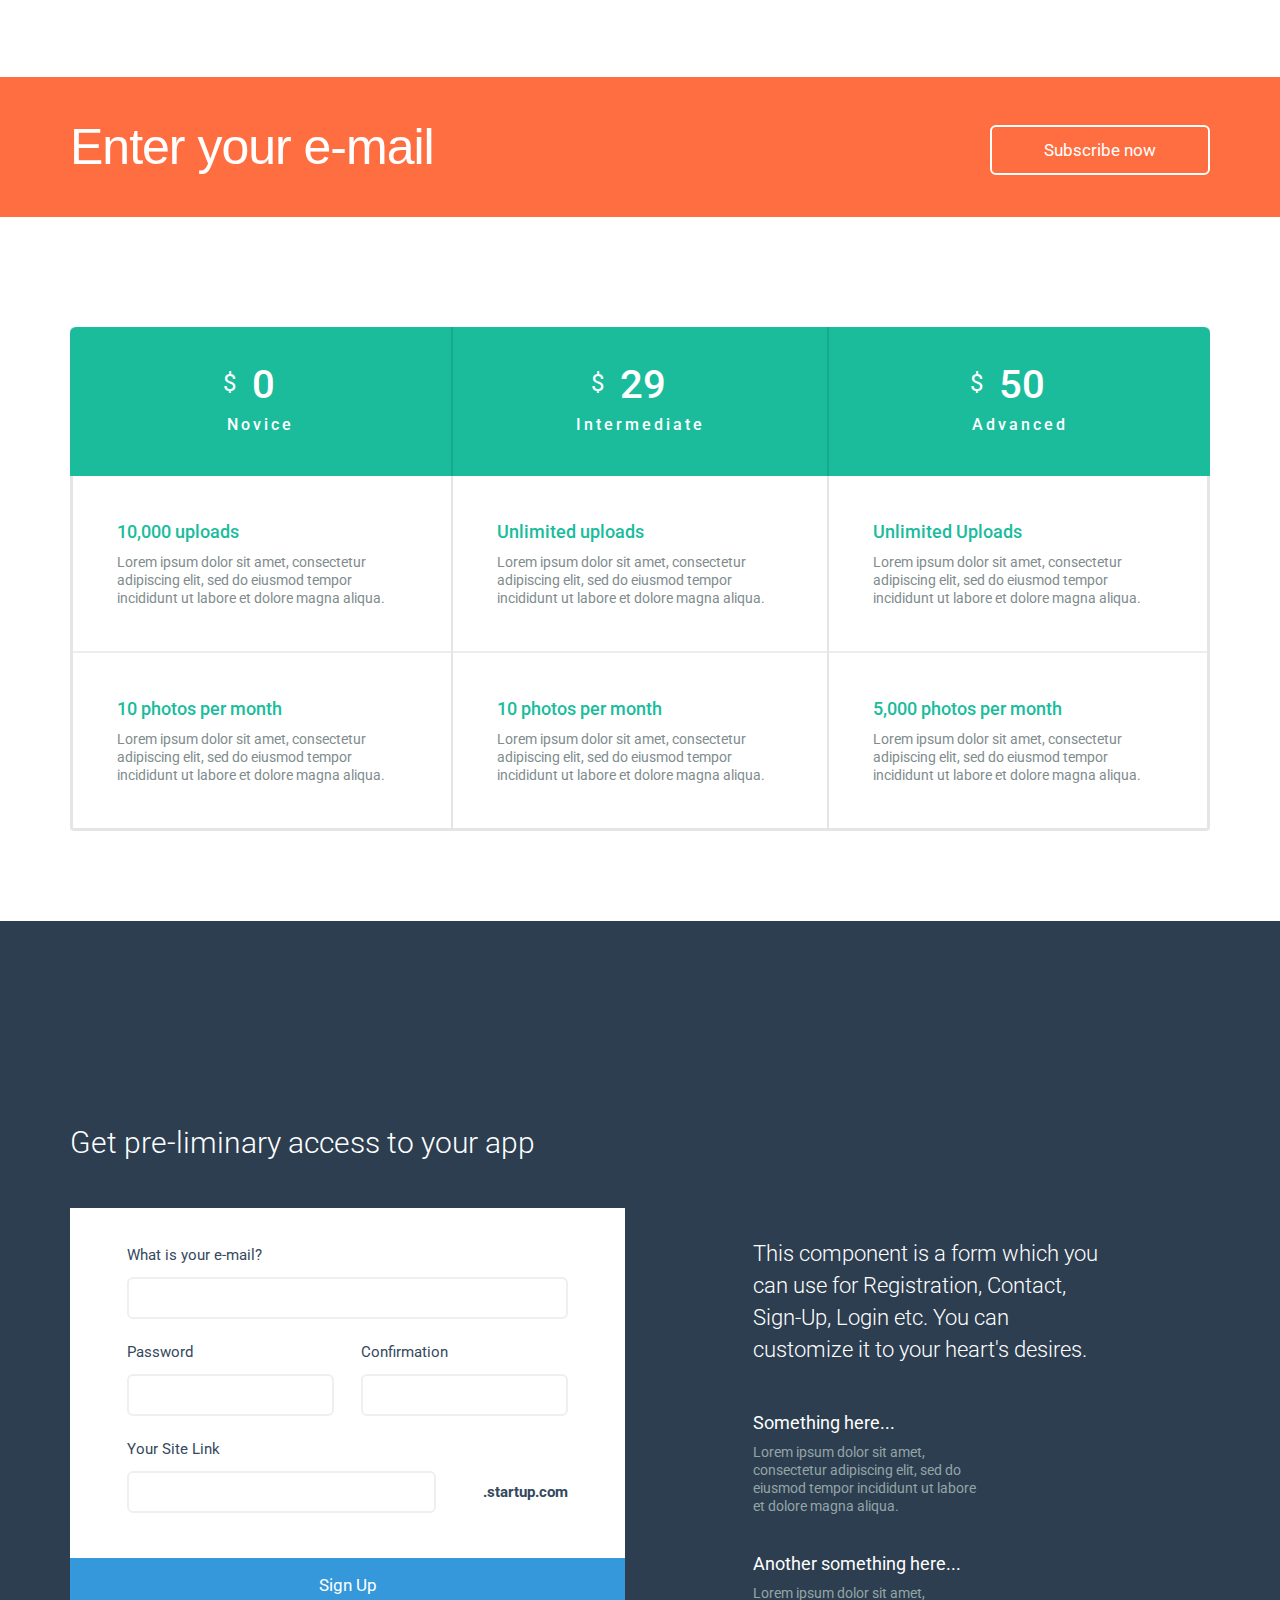
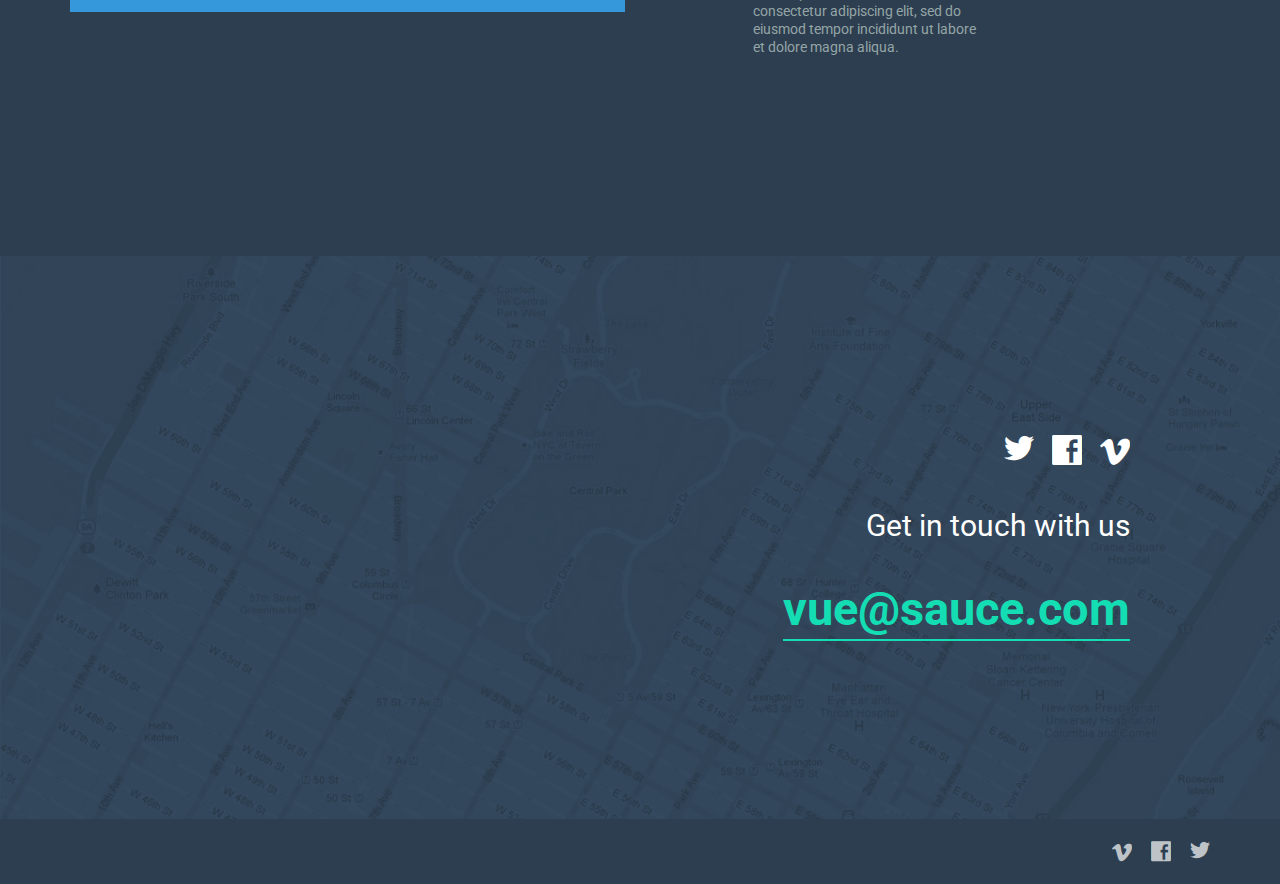
==== commit b47cc8dd: "Contact" ====
--- a/index.html
+++ b/index.html
@@ -416,7 +416,7 @@
           
          <!-- Selector -->
           
-         <section class="content-30 bg-indigo-500" id="selector">
+         <section class="selector bg-indigo-500" id="selector">
             <div class="container">
                <div class="row features">
                   <div class="col-sm-3 box-1">
@@ -797,7 +797,7 @@
           
          <!-- Contact -->
           
-         <section class="contacts-4" id="contacts">
+         <section class="contact-us" id="contacts">
             <div class="container">
                <div class="content">
                   <div class="social-btns">
--- a/static/css/style.css
+++ b/static/css/style.css
@@ -2153,36 +2153,36 @@
   top: 0;
   max-height: 100%;
 }
-.content-30 {
+.selector {
   position: relative;
   padding-top: 130px;
   padding-bottom: 130px;
 }
 @media (max-width: 480px) {
-  .content-30 {
+  .selector {
     padding-top: 100px;
     padding-bottom: 100px;
   }
 }
-.content-30 .features > * {
+.selector .features > * {
   position: relative;
   text-align: center;
 }
-.content-30 .features .description-top,
-.content-30 .features .description-bottom {
+.selector .features .description-top,
+.selector .features .description-bottom {
   position: absolute;
   width: 100%;
   text-align: left;
 }
-.content-30 .features .description-top {
+.selector .features .description-top {
   top: 0;
 }
-.content-30 .features .description-bottom {
+.selector .features .description-bottom {
   bottom: 0;
 }
-.content-30 .features .description-top,
-.content-30 .features .description-bottom,
-.content-30 .features .img img + img {
+.selector .features .description-top,
+.selector .features .description-bottom,
+.selector .features .img img + img {
   opacity: 0;
   filter: alpha(opacity=0);
   -webkit-transition: opacity 0.25s;
@@ -2190,32 +2190,32 @@
   -o-transition: opacity 0.25s;
   transition: opacity 0.25s;
 }
-.content-30 .features > *:hover .description-top,
-.content-30 .features > *:hover .description-bottom,
-.content-30 .features > *:hover .img img + img {
+.selector .features > *:hover .description-top,
+.selector .features > *:hover .description-bottom,
+.selector .features > *:hover .img img + img {
   opacity: 100;
   filter: alpha(opacity=10000);
   opacity: 1;
   filter: alpha(opacity=100);
 }
-.content-30 .features .img {
+.selector .features .img {
   position: relative;
   display: inline-block;
   margin: 150px auto;
 }
 @media (max-width: 1200px) and (min-width: 768px) {
-  .content-30 .features .img {
+  .selector .features .img {
     display: block;
   }
 }
-.content-30 .features .img img + img {
+.selector .features .img img + img {
   position: absolute;
   left: 0;
   top: 0;
   width: 100%;
   height: 100%;
 }
-.content-30 .features h6 {
+.selector .features h6 {
   text-transform: none;
   font-size: 16px;
   font-weight: normal;
@@ -2223,79 +2223,79 @@
   font-family: 'Roboto', sans-serif;
   font-weight: 500;
 }
-.content-30 .features img[src*="arrow-"] {
+.selector .features img[src*="arrow-"] {
   position: absolute;
 }
-.content-30 .features img[src*="arrow-tl"] {
+.selector .features img[src*="arrow-tl"] {
   right: 110%;
   top: 30px;
 }
-.content-30 .features img[src*="arrow-tr"] {
+.selector .features img[src*="arrow-tr"] {
   left: 110%;
   top: 30px;
 }
-.content-30 .features img[src*="arrow-bl"] {
+.selector .features img[src*="arrow-bl"] {
   right: 110%;
   bottom: 20px;
 }
-.content-30 .features img[src*="arrow-br"] {
+.selector .features img[src*="arrow-br"] {
   left: 110%;
   bottom: 20px;
 }
-.content-30 .features .box-1 .description-top,
-.content-30 .features .box-2 .description-top {
+.selector .features .box-1 .description-top,
+.selector .features .box-2 .description-top {
   left: 105%;
 }
-.content-30 .features .box-3 .description-top,
-.content-30 .features .box-4 .description-top {
+.selector .features .box-3 .description-top,
+.selector .features .box-4 .description-top {
   right: 105%;
 }
-.content-30 .features .box-1 .description-bottom,
-.content-30 .features .box-3 .description-bottom {
+.selector .features .box-1 .description-bottom,
+.selector .features .box-3 .description-bottom {
   left: 105%;
 }
-.content-30 .features .box-2 .description-bottom,
-.content-30 .features .box-4 .description-bottom {
+.selector .features .box-2 .description-bottom,
+.selector .features .box-4 .description-bottom {
   right: 105%;
 }
 @media (max-width: 767px) {
-  .content-30 .features .description-top,
-  .content-30 .features .description-bottom {
+  .selector .features .description-top,
+  .selector .features .description-bottom {
     position: static;
     text-align: center;
   }
-  .content-30 .features .img {
+  .selector .features .img {
     margin: 60px auto;
   }
-  .content-30 .features img[src*="arrow-"] {
+  .selector .features img[src*="arrow-"] {
     display: none;
   }
 }
 @media (max-width: 480px) {
-  .content-30 .features .description-top,
-  .content-30 .features .description-bottom,
-  .content-30 .features .img img + img {
+  .selector .features .description-top,
+  .selector .features .description-bottom,
+  .selector .features .img img + img {
     opacity: 100;
     filter: alpha(opacity=10000);
     opacity: 1;
     filter: alpha(opacity=100);
   }
-  .content-30 .features > * + * {
+  .selector .features > * + * {
     margin-top: 60px;
   }
-  .content-30 .features .img {
+  .selector .features .img {
     margin: 15px auto;
   }
-  .content-30 .features .description-top,
-  .content-30 .features .description-bottom {
+  .selector .features .description-top,
+  .selector .features .description-bottom {
     width: 220px;
     margin: 0 auto;
     text-align: left;
   }
-  .content-30 .features .description-top {
+  .selector .features .description-top {
     margin-bottom: 30px;
   }
-  .content-30 .features h6 {
+  .selector .features h6 {
     margin-bottom: 5px;
   }
 }
@@ -3257,7 +3257,7 @@
 /**
  * Copntact 4 stylesheet
  * */
-.contacts-4 {
+.contact-us {
   background: #34495e url('../img/map.jpg') 50% 50% no-repeat;
   -webkit-background-size: cover;
   -moz-background-size: cover;
@@ -3268,37 +3268,37 @@
   padding-top: 175px;
   padding-bottom: 180px;
 }
-.contacts-4 h3 {
+.contact-us h3 {
   font-size: 30px;
   margin: 0 0 12px;
   color: #fff;
   font-weight: 300px;
 }
-.contacts-4 p {
+.contact-us p {
   font-size: 16px;
   line-height: 1.6;
 }
-.contacts-4 a {
+.contact-us a {
   color: #1abc9c;
 }
-.contacts-4 a:hover,
-.contacts-4 a:focus,
-.contacts-4 a.active {
+.contact-us a:hover,
+.contact-us a:focus,
+.contact-us a.active {
   color: #15967d;
 }
-.contacts-4 .content {
+.contact-us .content {
   margin: 0 80px;
 }
 @media (max-width: 767px) {
-  .contacts-4 .content {
+  .contact-us .content {
     margin: 0;
   }
 }
-.contacts-4 .social-btns {
+.contact-us .social-btns {
   white-space: nowrap;
   margin-bottom: 35px;
 }
-.contacts-4 .social-btns > * {
+.contact-us .social-btns > * {
   display: inline-block;
   margin-left: 15px;
   font-size: 30px;
@@ -3308,10 +3308,10 @@
   text-align: center;
   color: #1abc9c;
 }
-.contacts-4 .social-btns > *:first-child {
+.contact-us .social-btns > *:first-child {
   margin-left: 0;
 }
-.contacts-4 .social-btns > * > * {
+.contact-us .social-btns > * > * {
   display: block;
   position: relative;
   -webkit-transition: 0.25s top;
@@ -3319,31 +3319,31 @@
   -o-transition: 0.25s top;
   transition: 0.25s top;
 }
-.contacts-4 .social-btns > * > *:first-child {
+.contact-us .social-btns > * > *:first-child {
   color: #fff;
 }
-.contacts-4 .social-btns > *:hover > * {
+.contact-us .social-btns > *:hover > * {
   top: -100%;
 }
-.contacts-4 .links {
+.contact-us .links {
   margin: 35px 0 0;
   font-size: 47px;
   font-family: 'Roboto', sans-serif;
   font-weight: 700;
   word-break: break-all;
 }
-.contacts-4 .links a {
+.contact-us .links a {
   padding-bottom: 3px;
   color: #14ddb3;
   border-bottom: 2px solid;
 }
-.contacts-4 .links a:hover,
-.contacts-4 .links a:focus,
-.contacts-4 .links a.active {
+.contact-us .links a:hover,
+.contact-us .links a:focus,
+.contact-us .links a.active {
   color: #10b18f;
 }
 @media (max-width: 480px) {
-  .contacts-4 .links a {
+  .contact-us .links a {
     font-size: 26px;
   }
 }
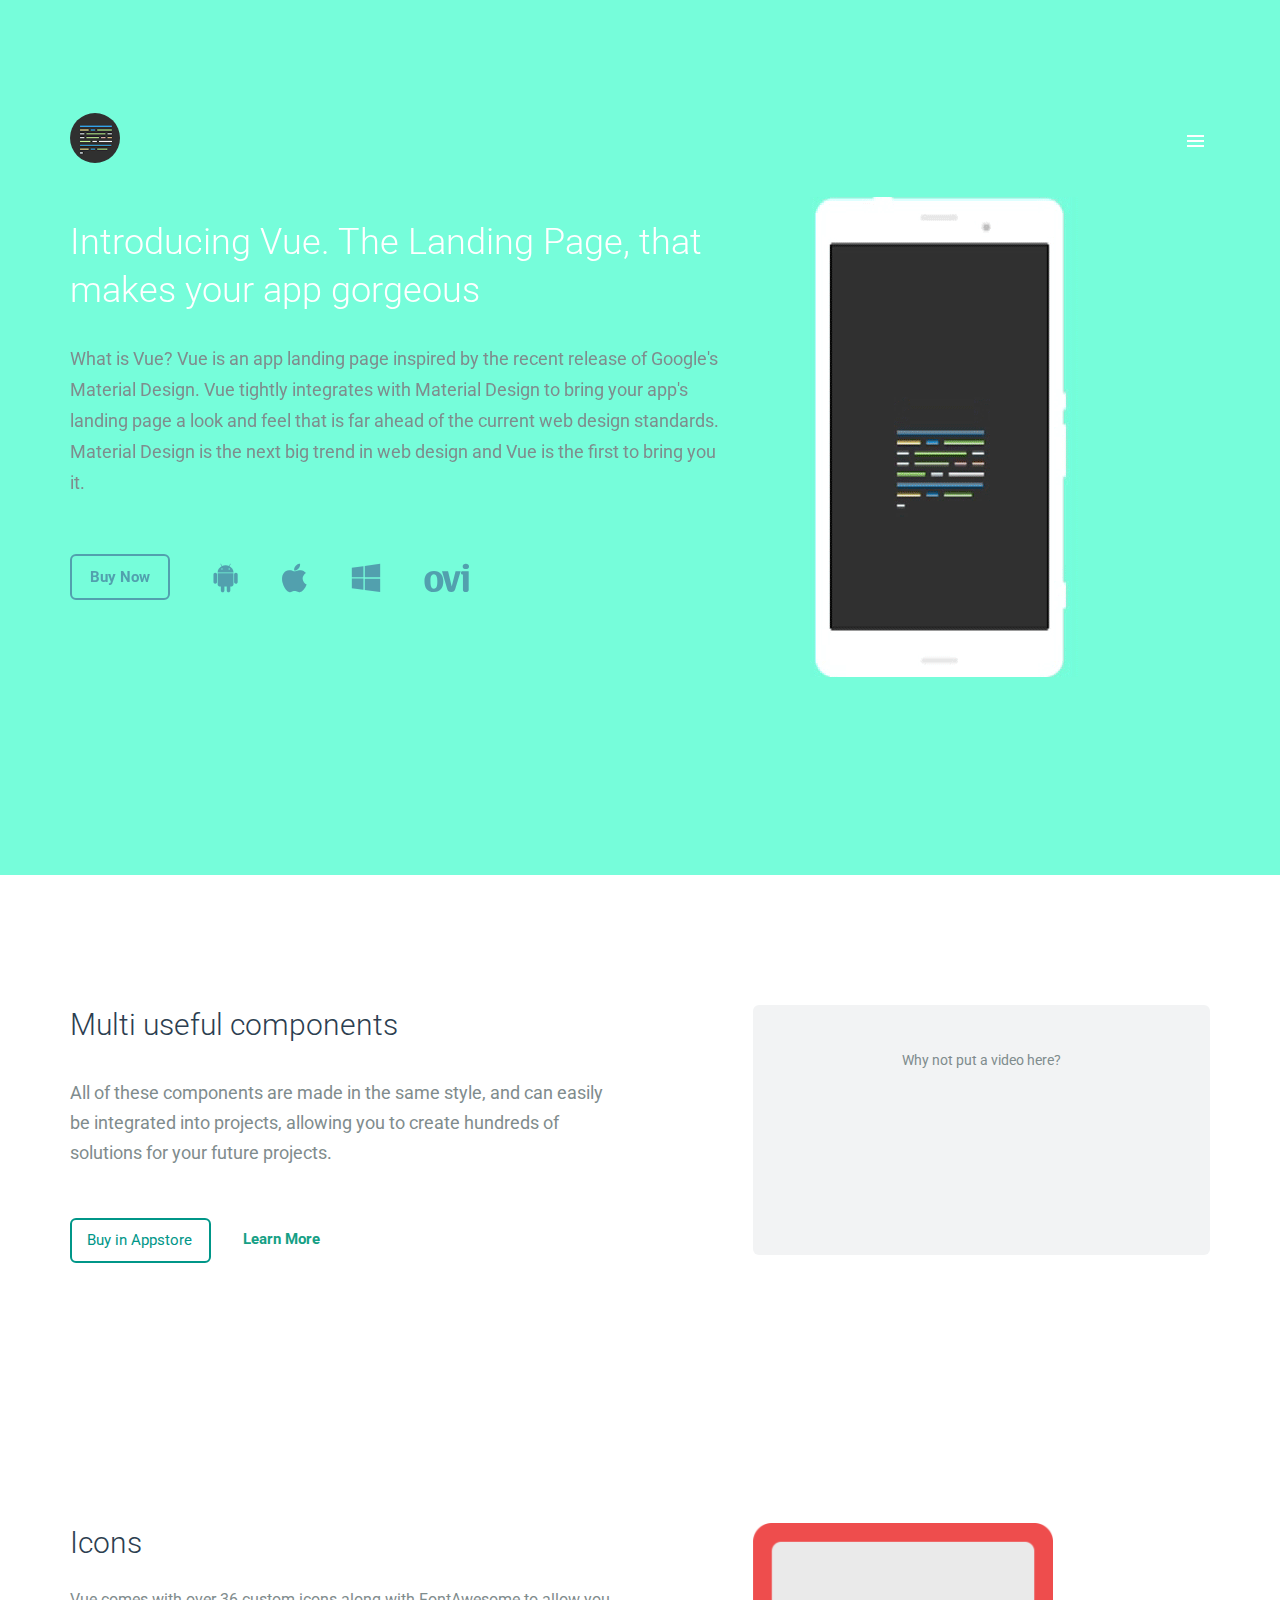
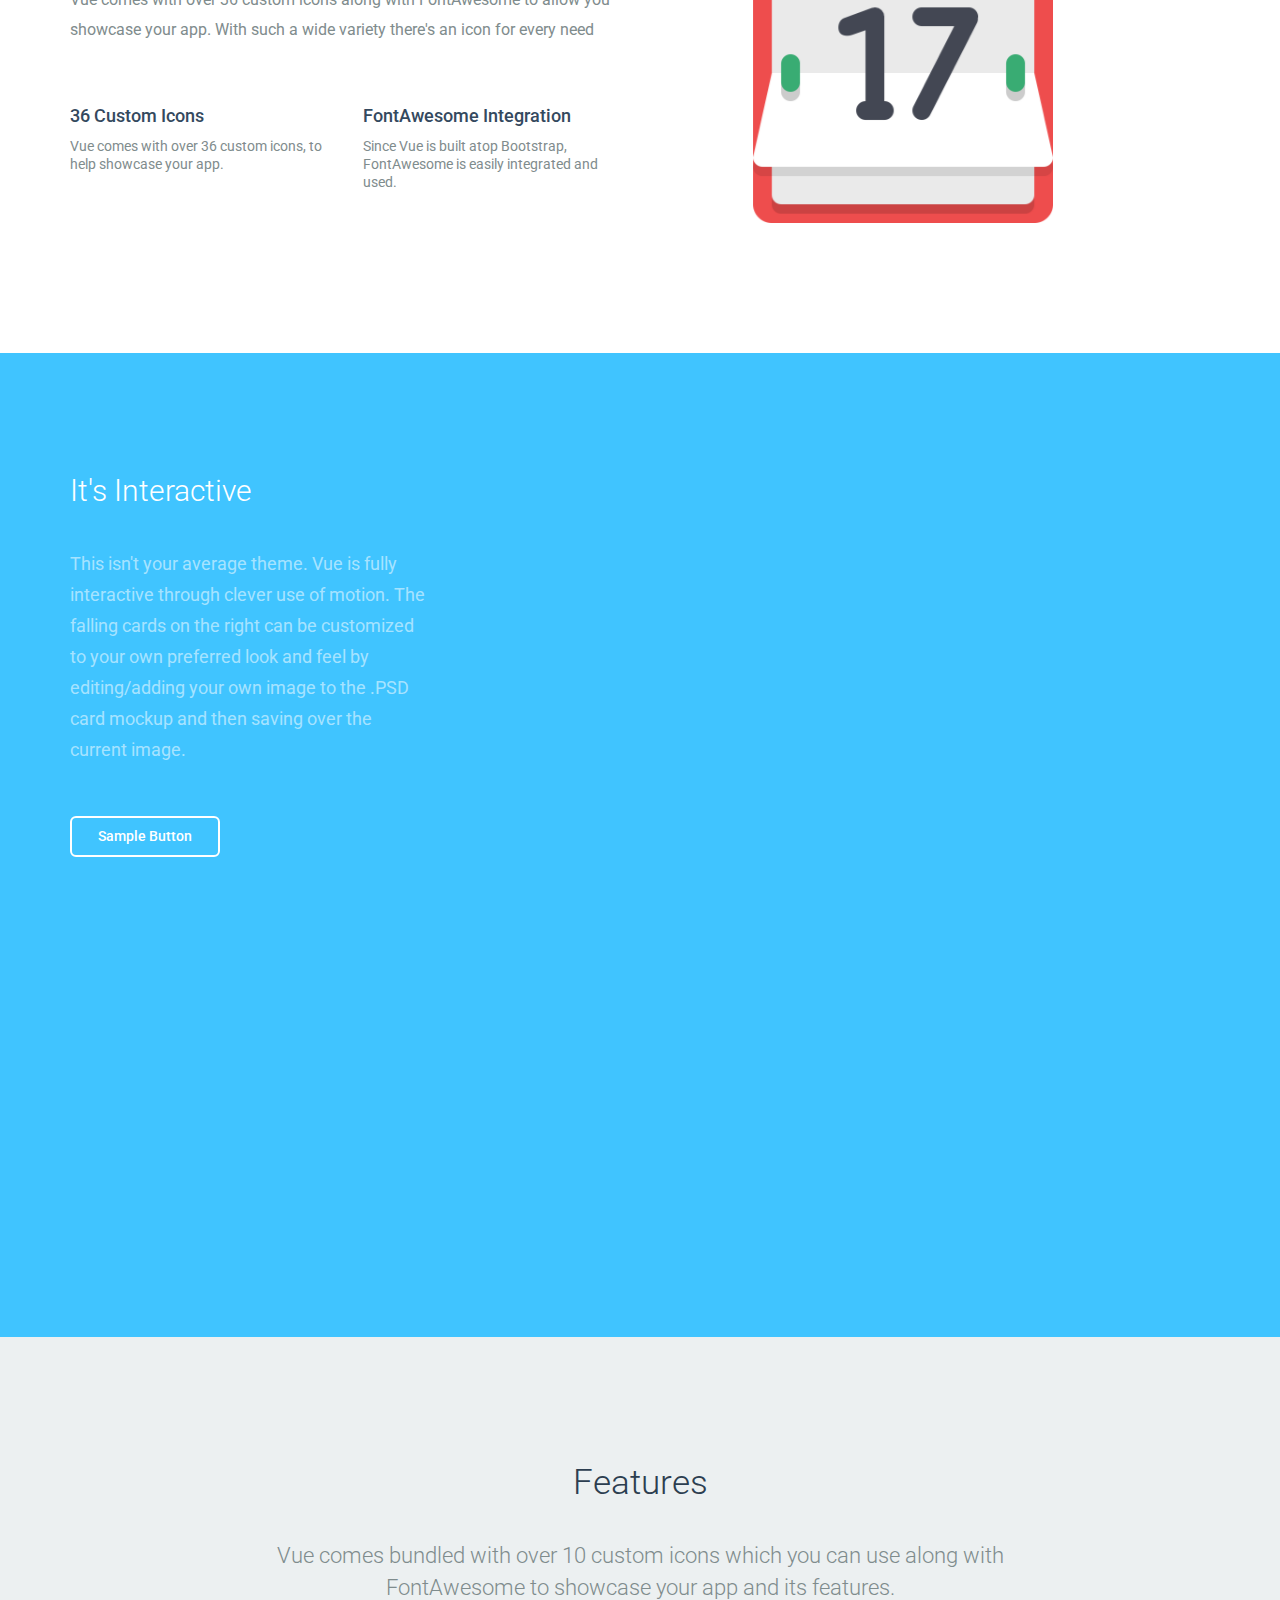
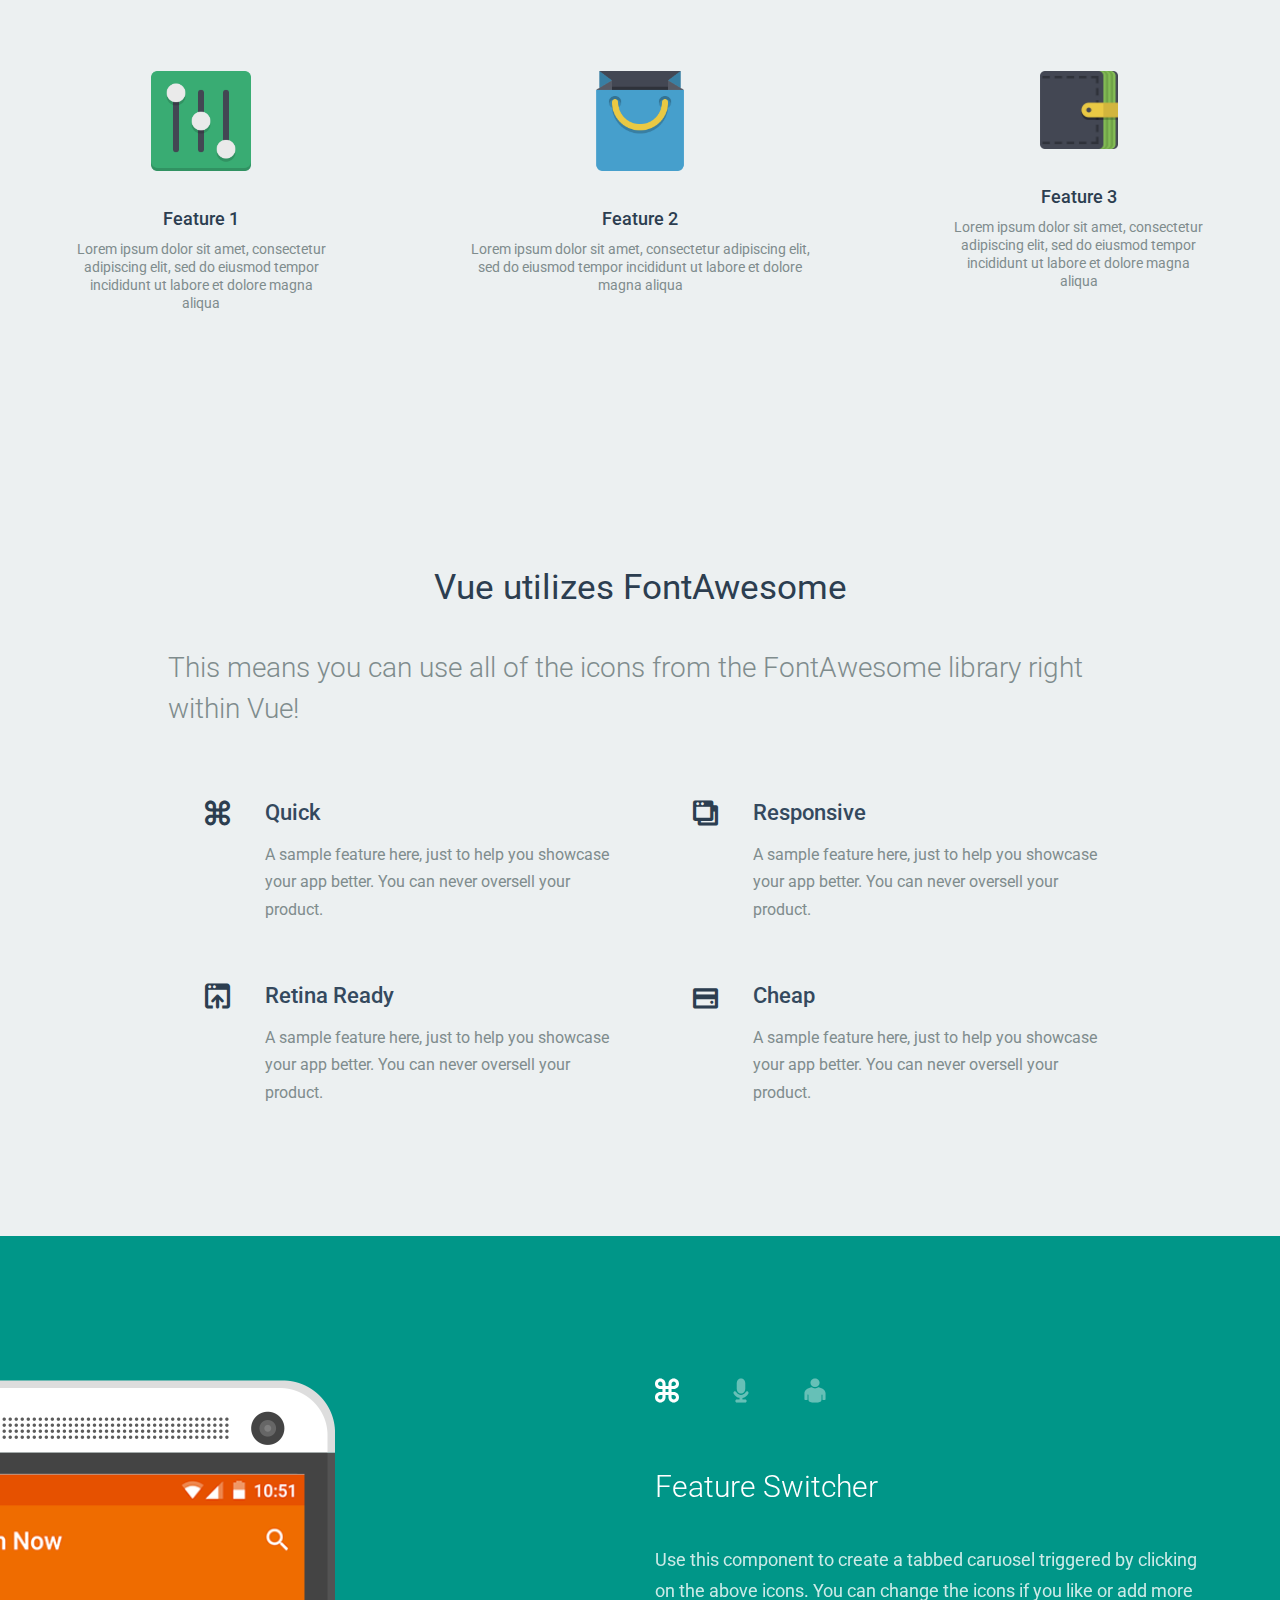
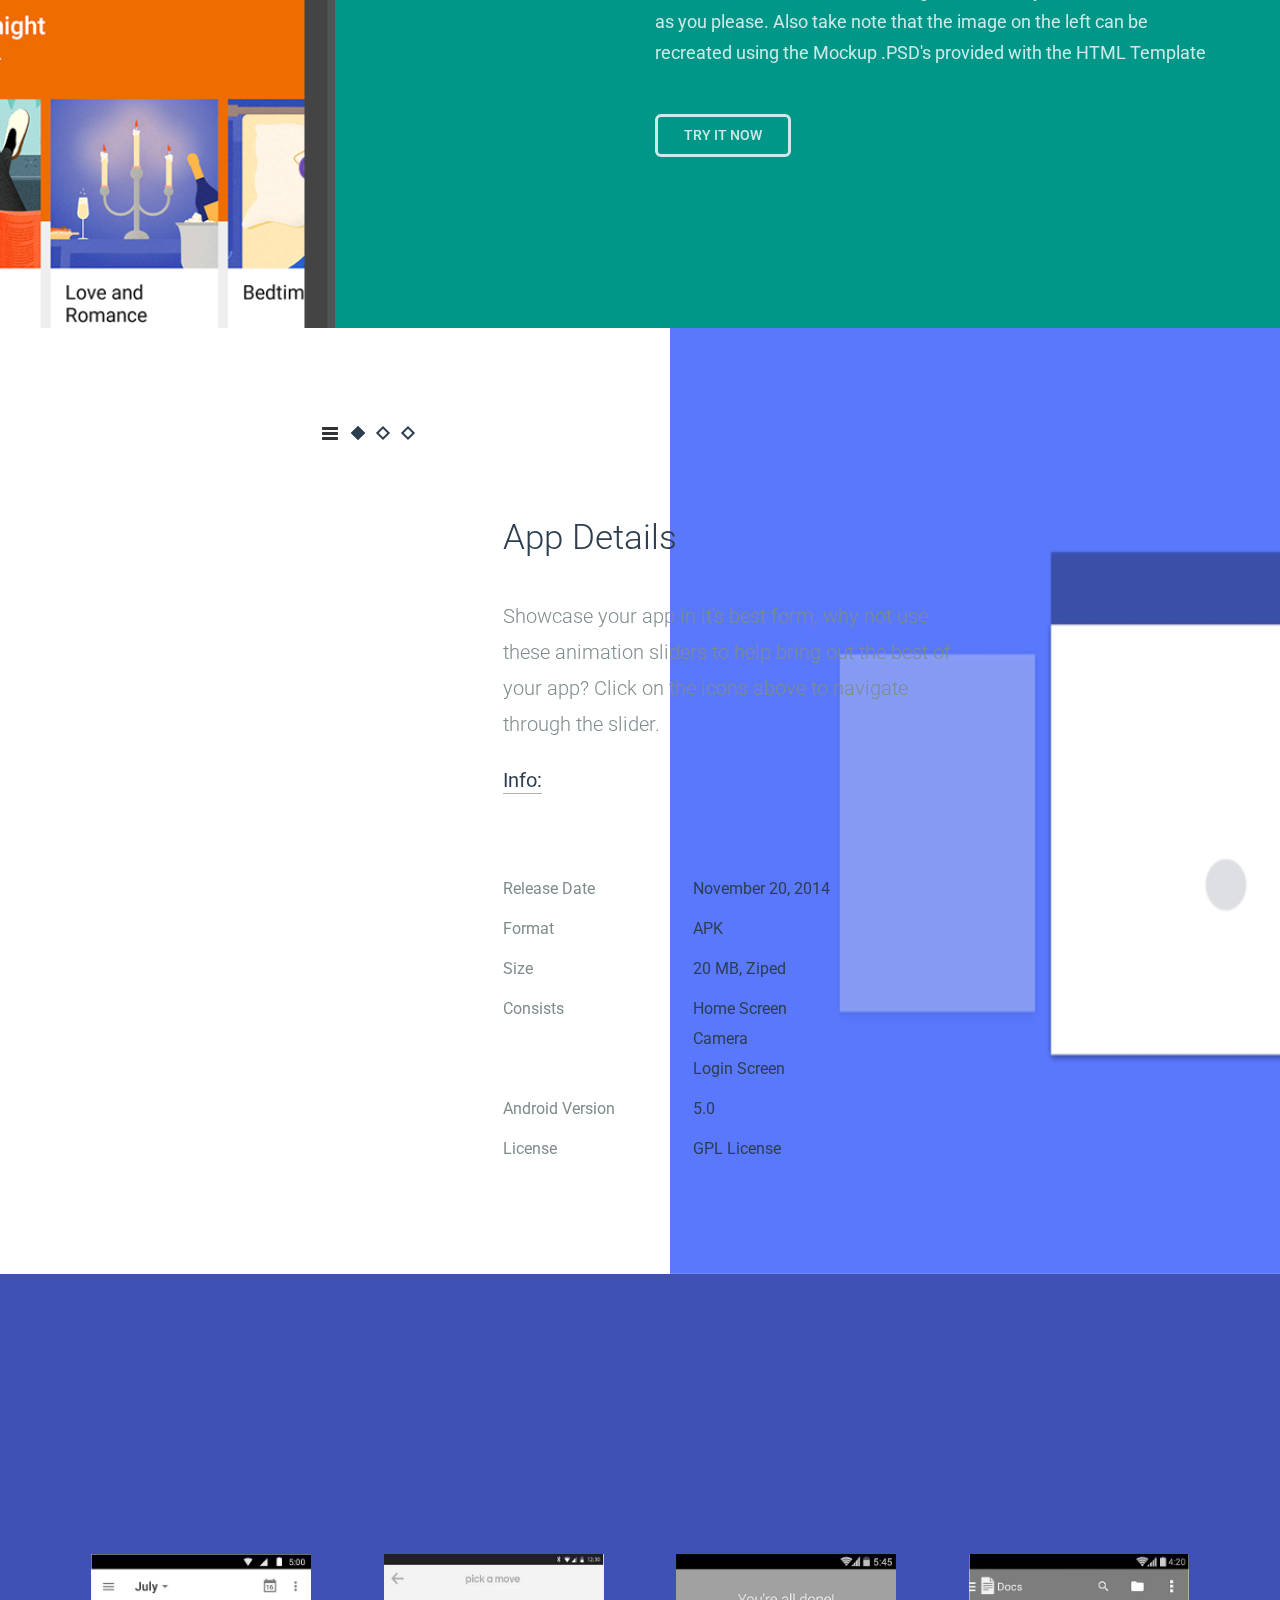
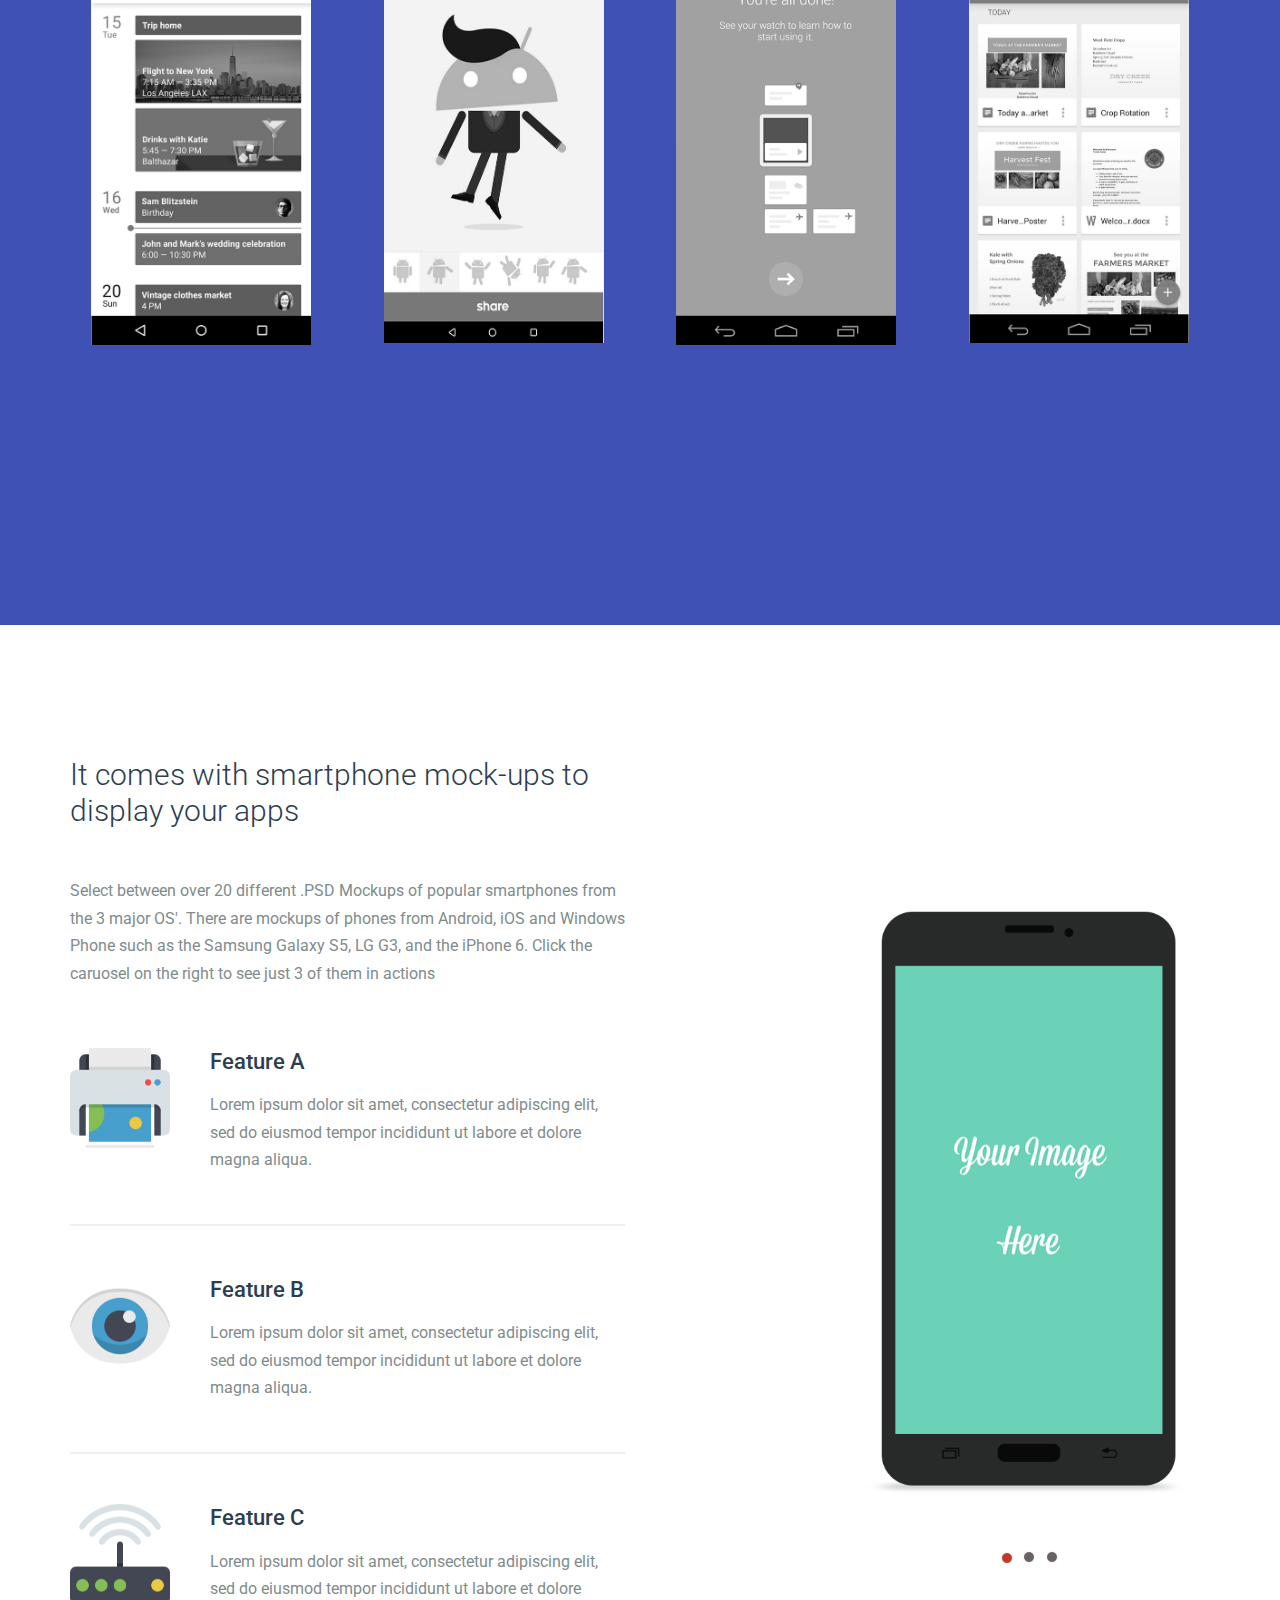
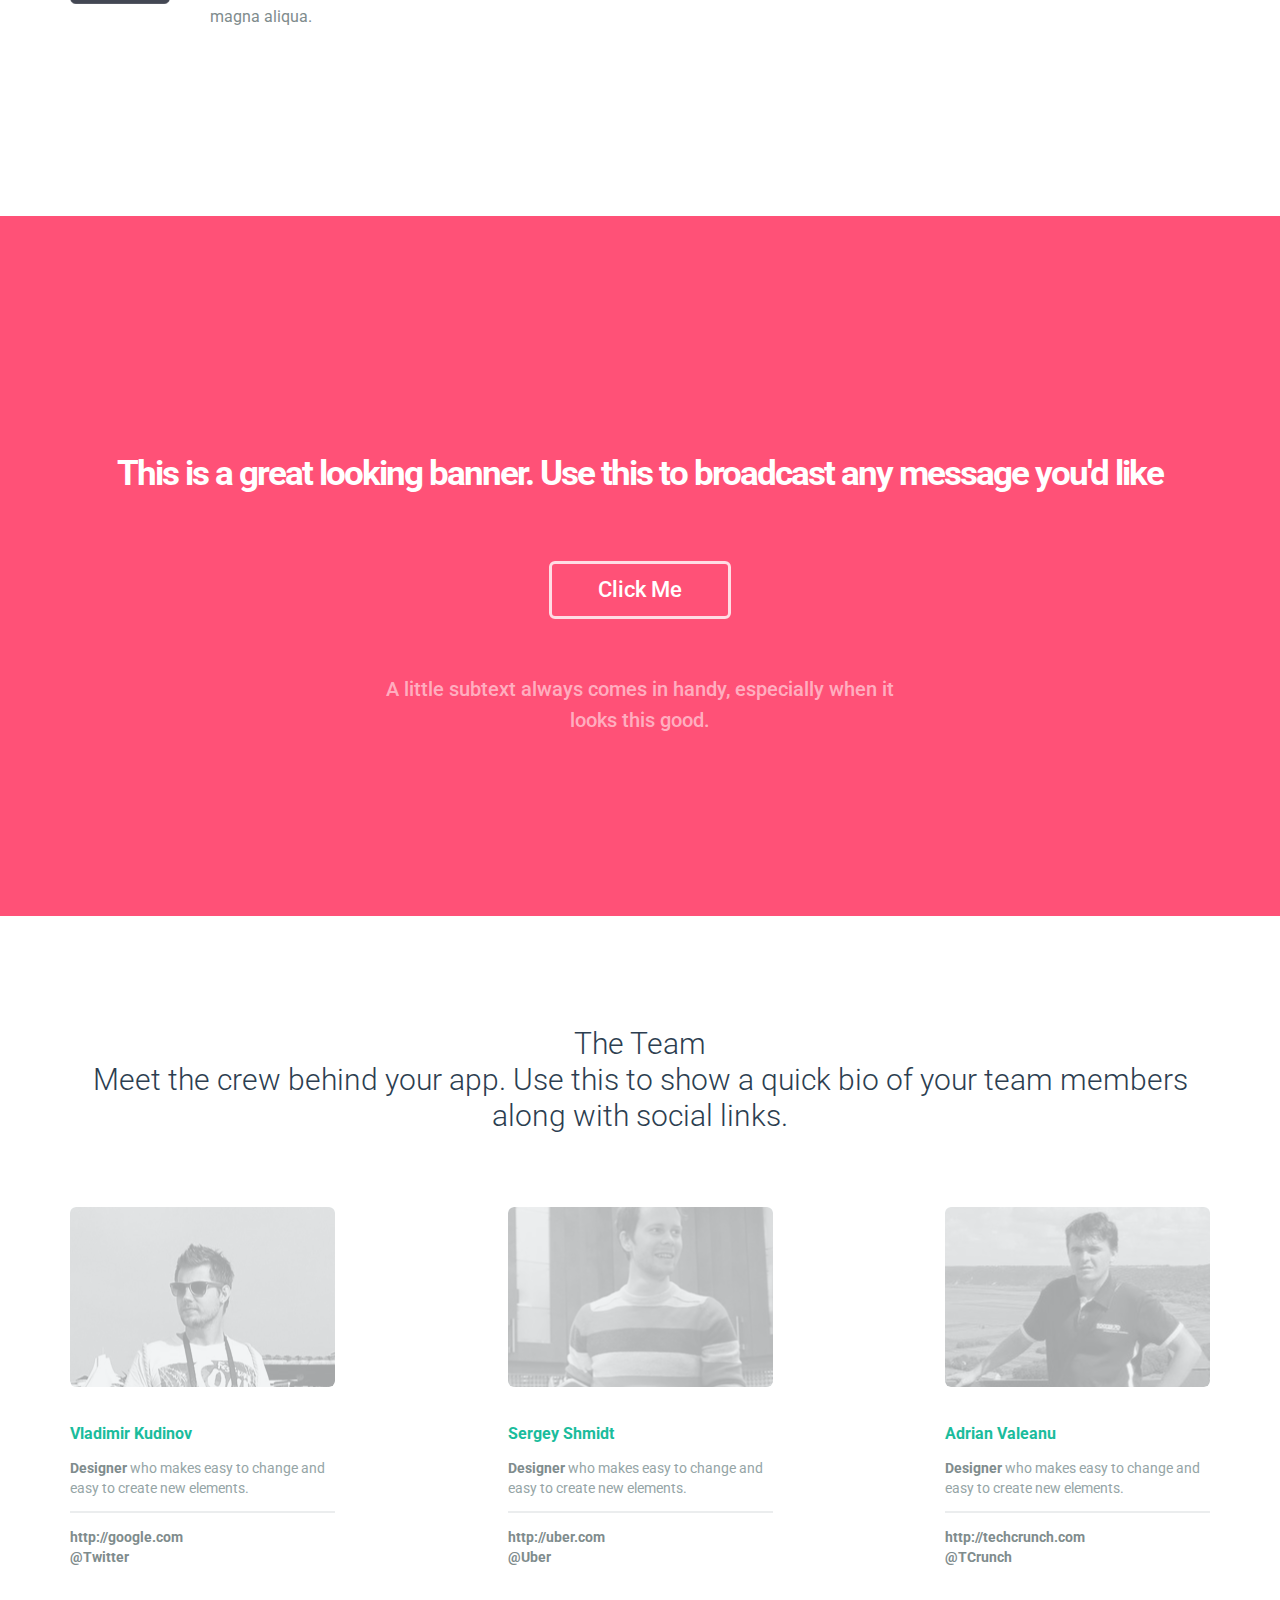
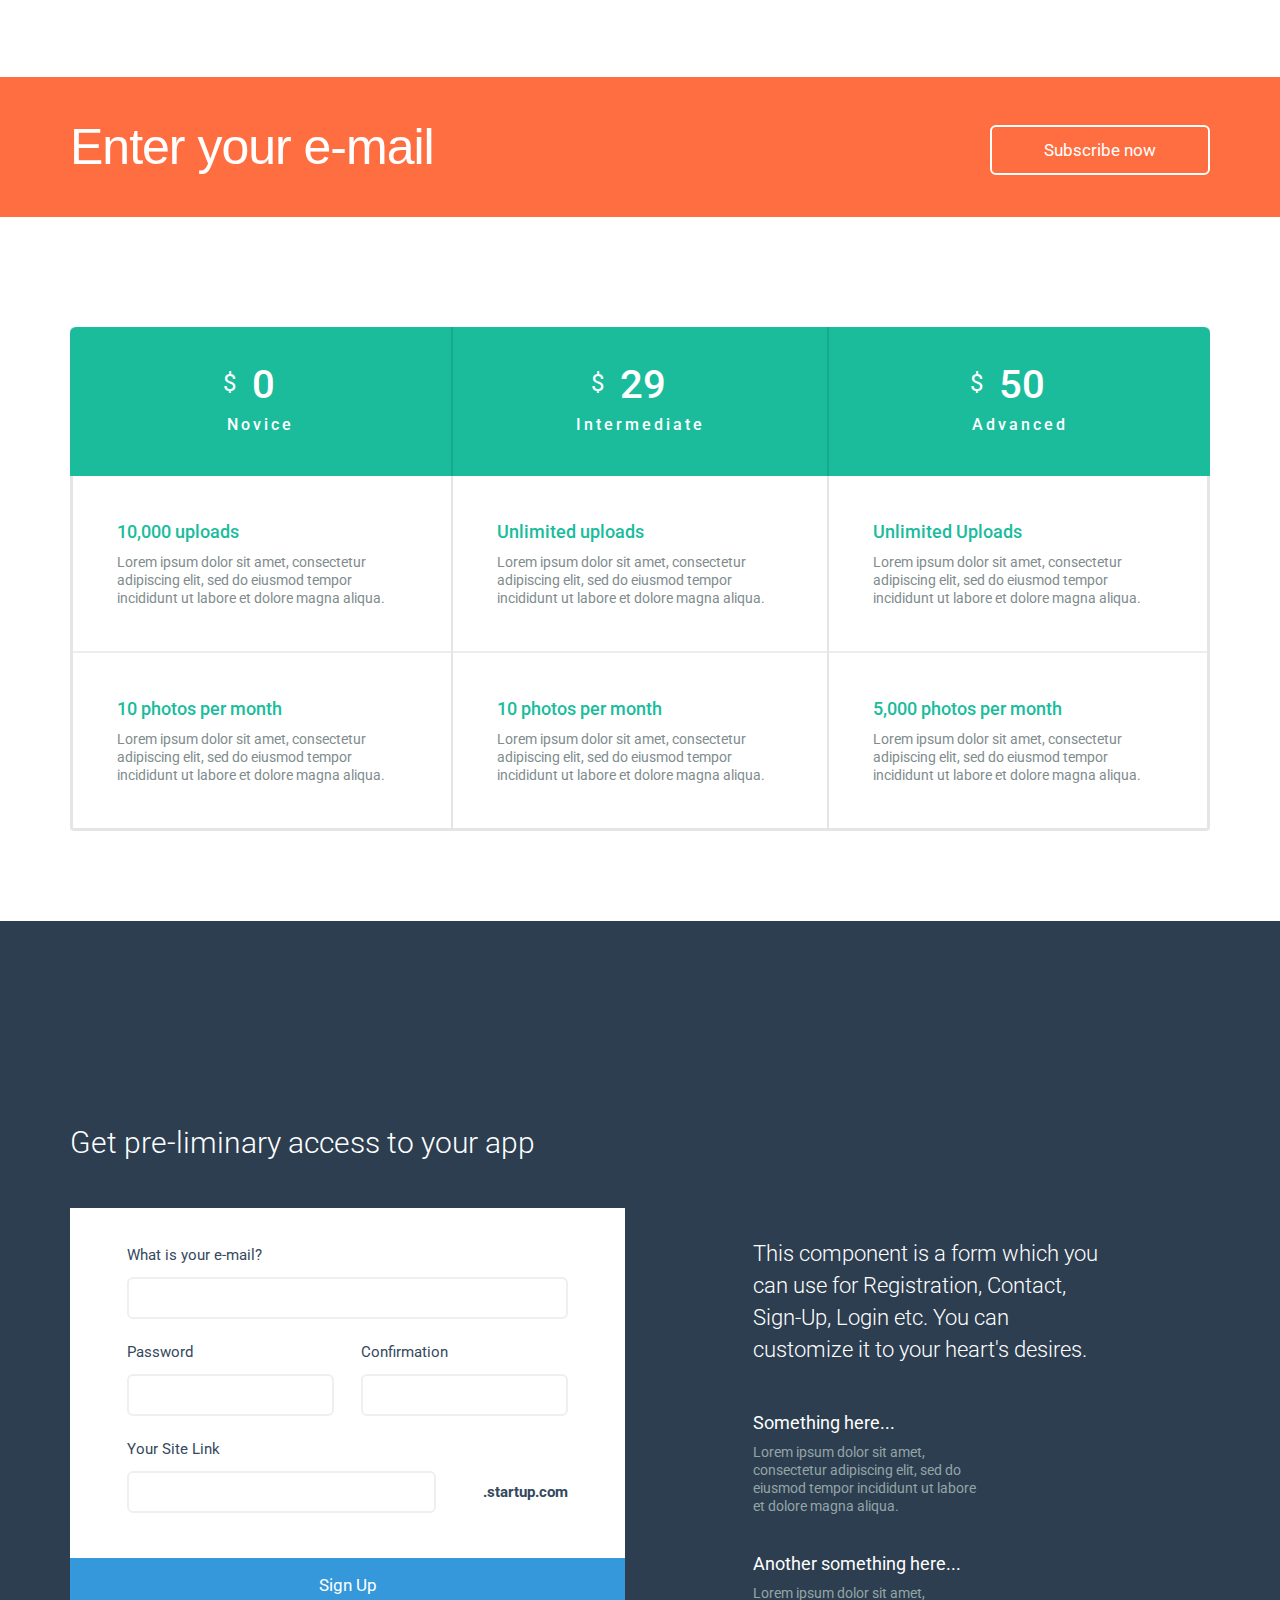
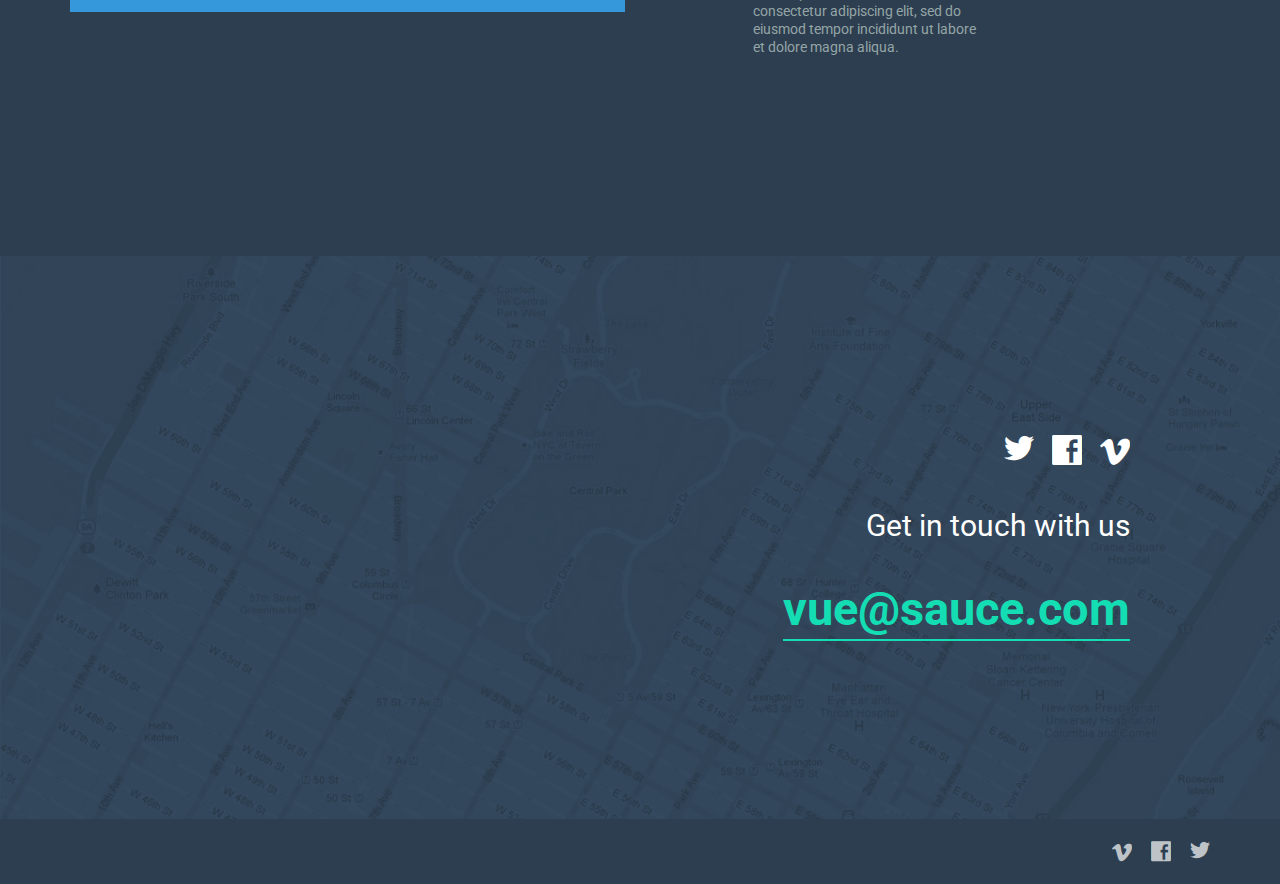
==== commit 7a843d2a: "Pre-Release Final" ====
--- a/index.html
+++ b/index.html
@@ -94,9 +94,12 @@
                         <a class="btn btn-primary" href="#">Buy in Appstore</a>
                         <a href="#"><b>Learn More</b></a>
                      </div>
-                  </div>
+                  </div>                     
                   <div class="col-sm-5 col-sm-offset-1">
                      <div class="player">
+                         <br><br>
+                        <p><center>Why not put a video here?</center></p>
+                         <br><br>
                      </div>
                   </div>
                </div>
